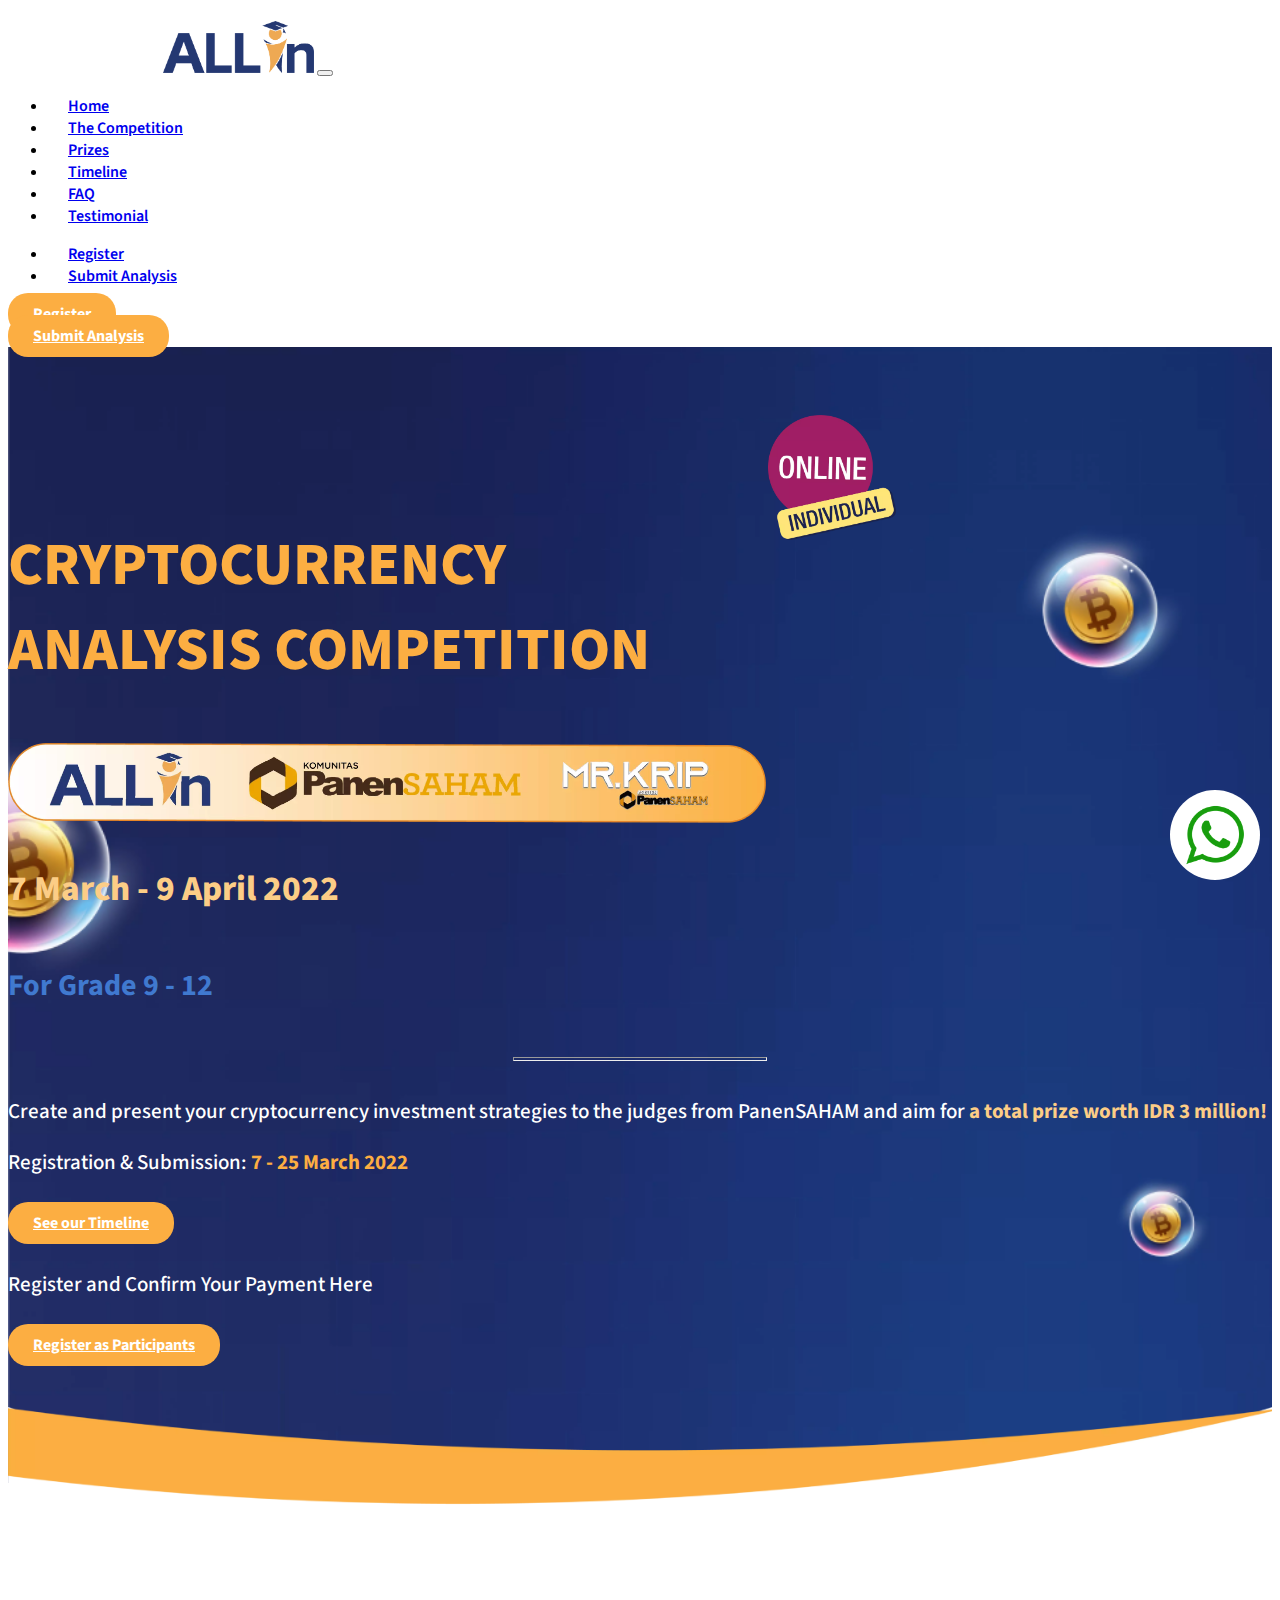
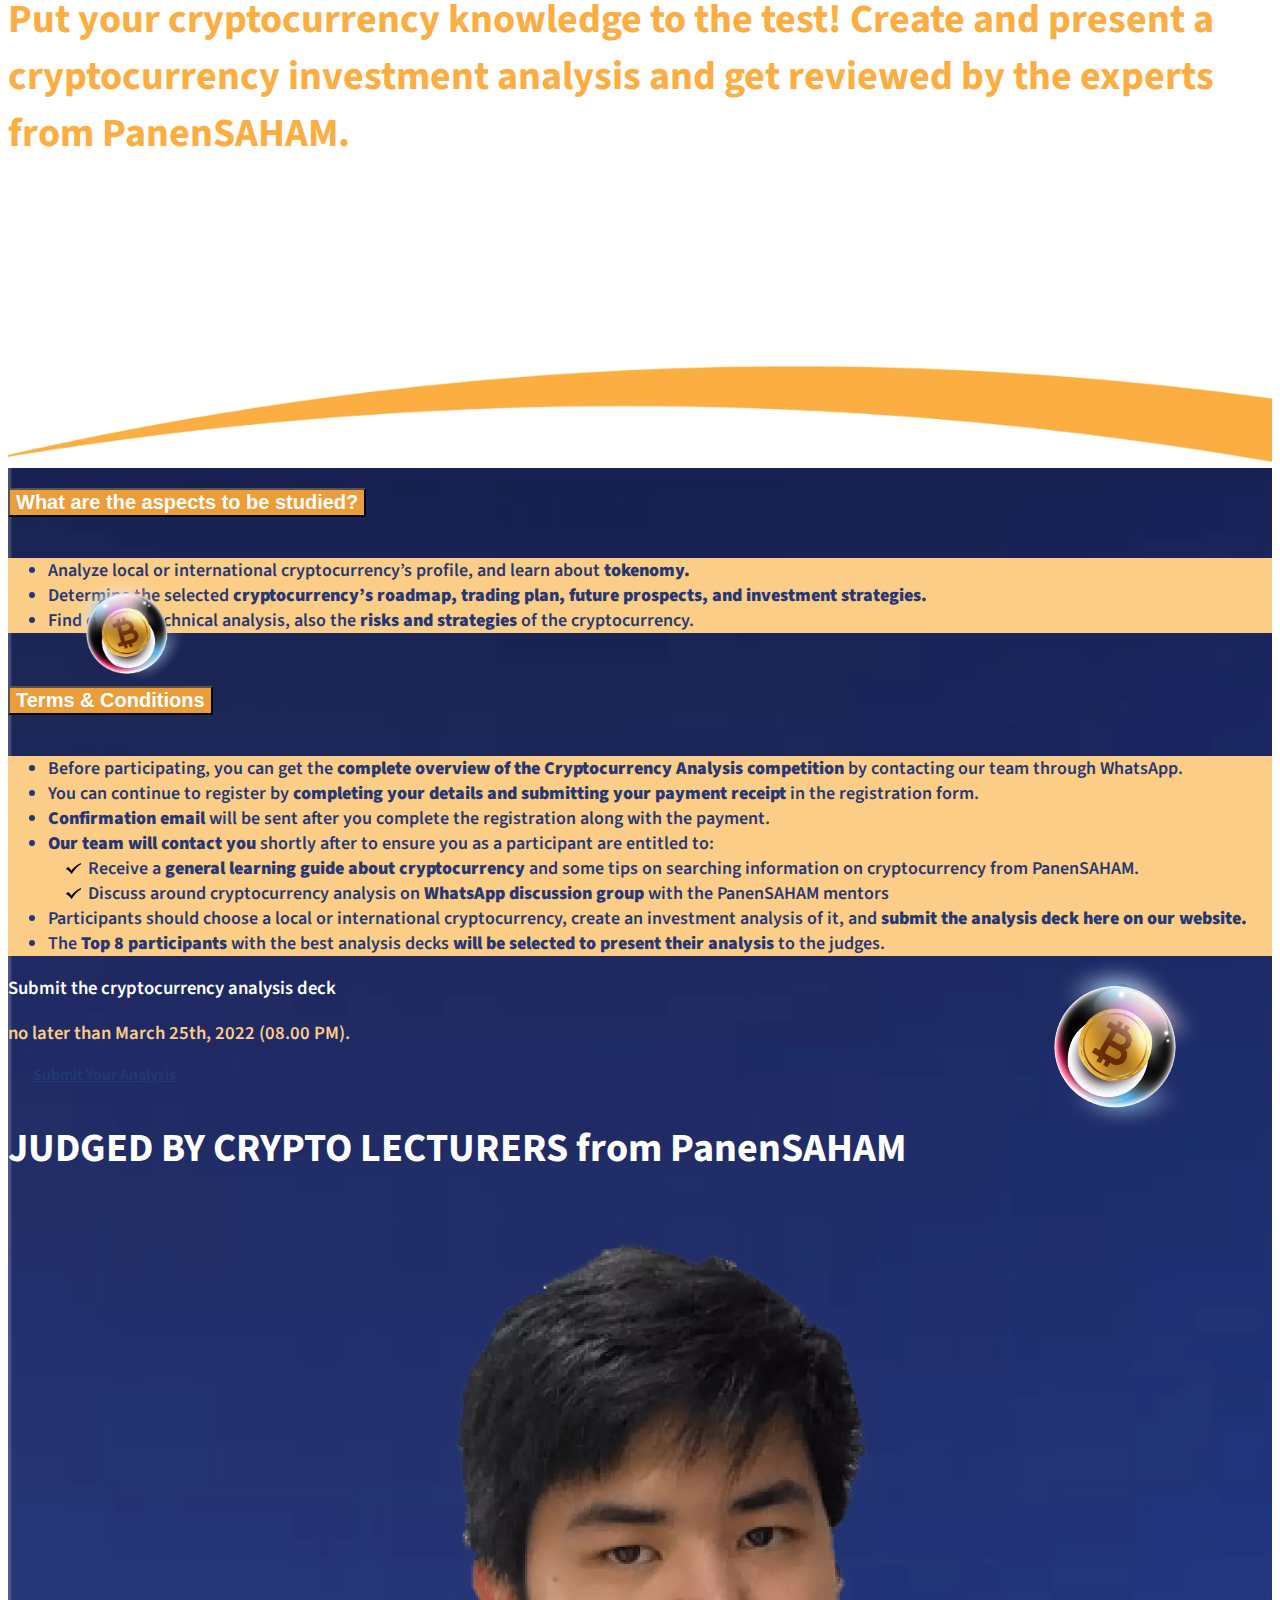
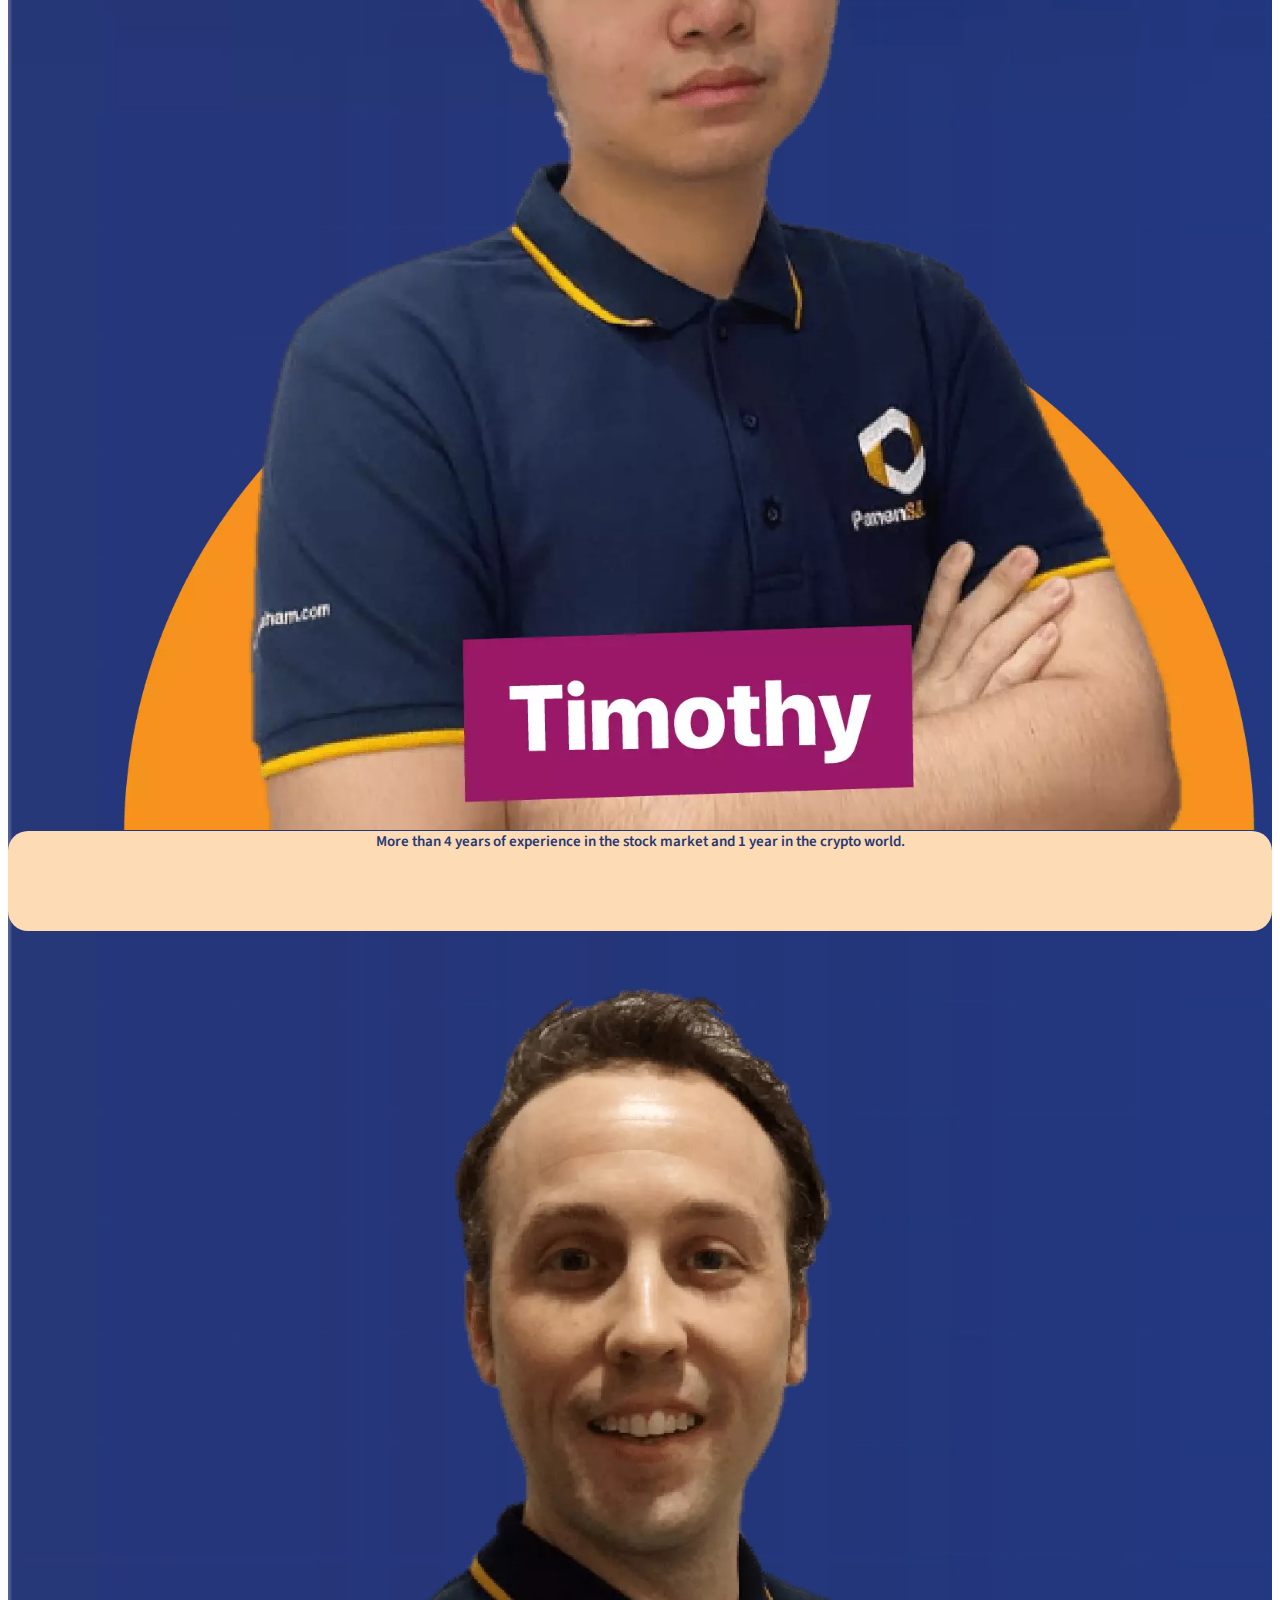
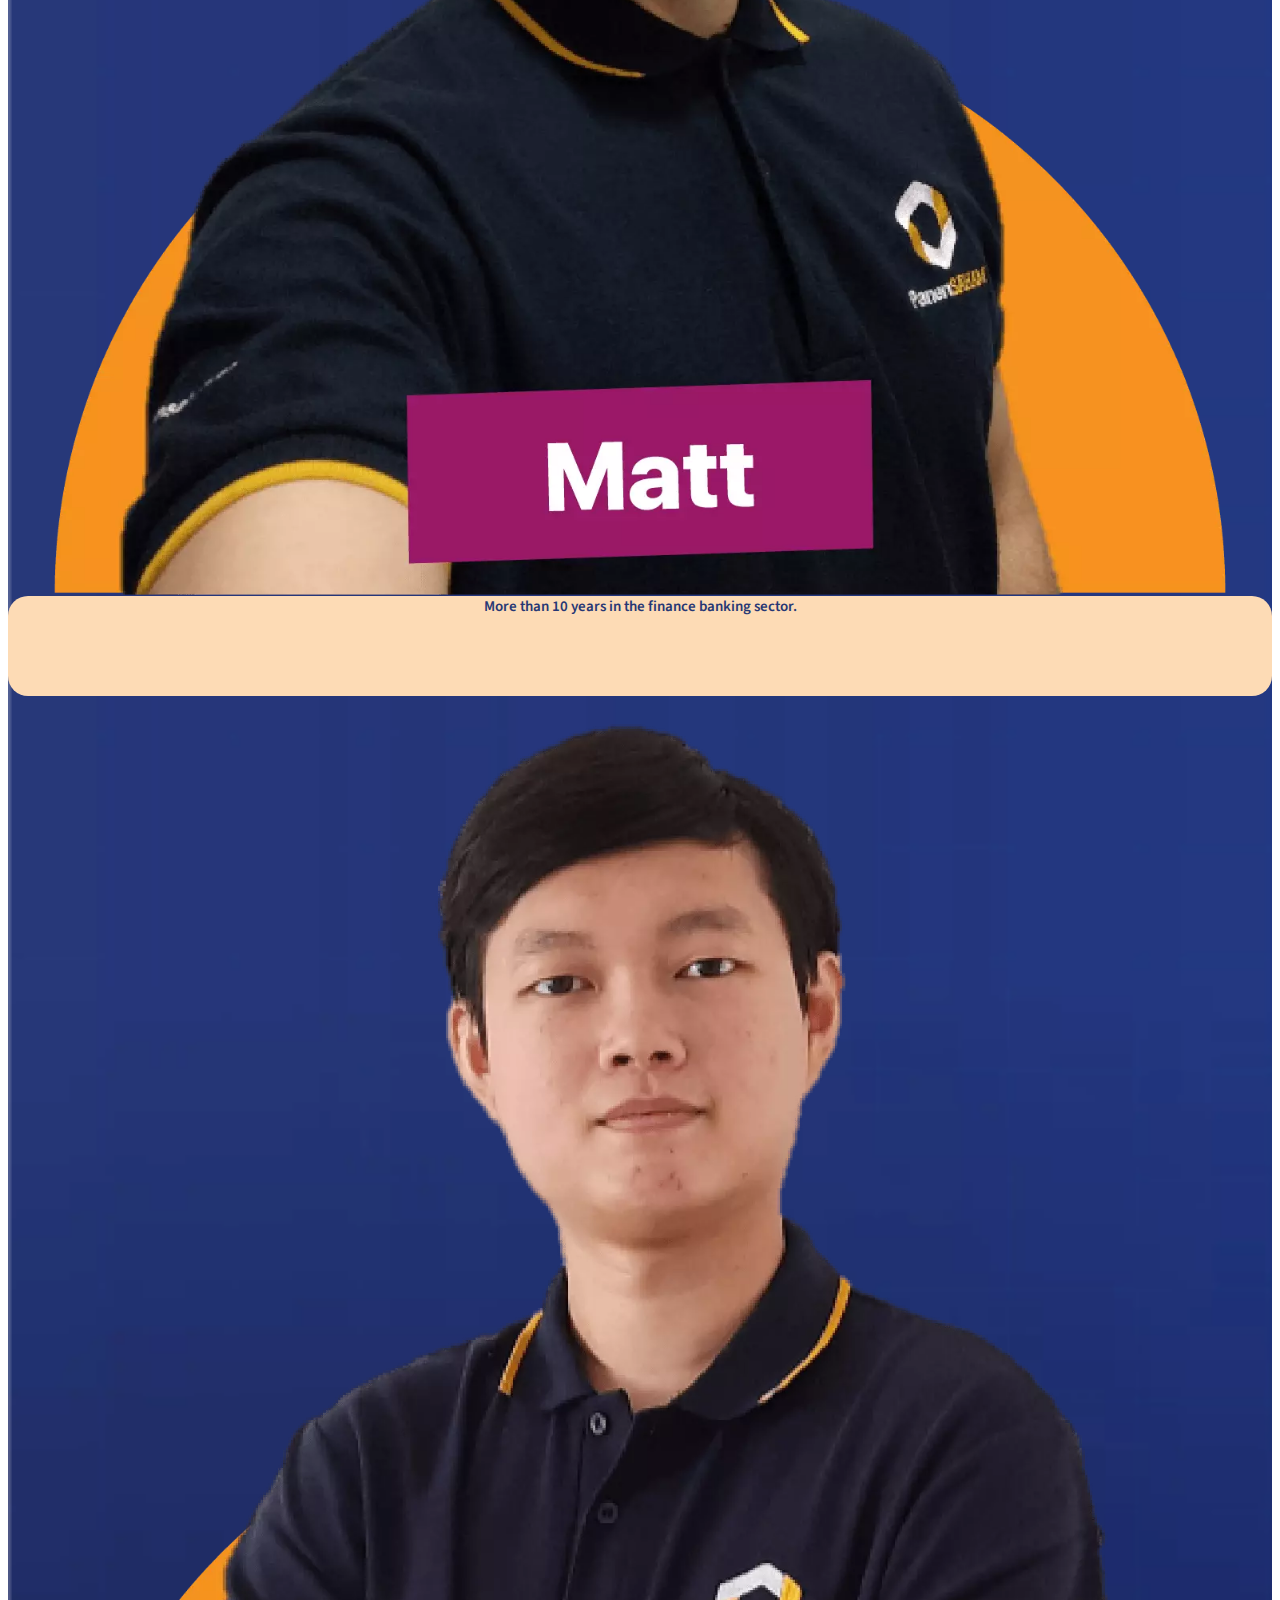
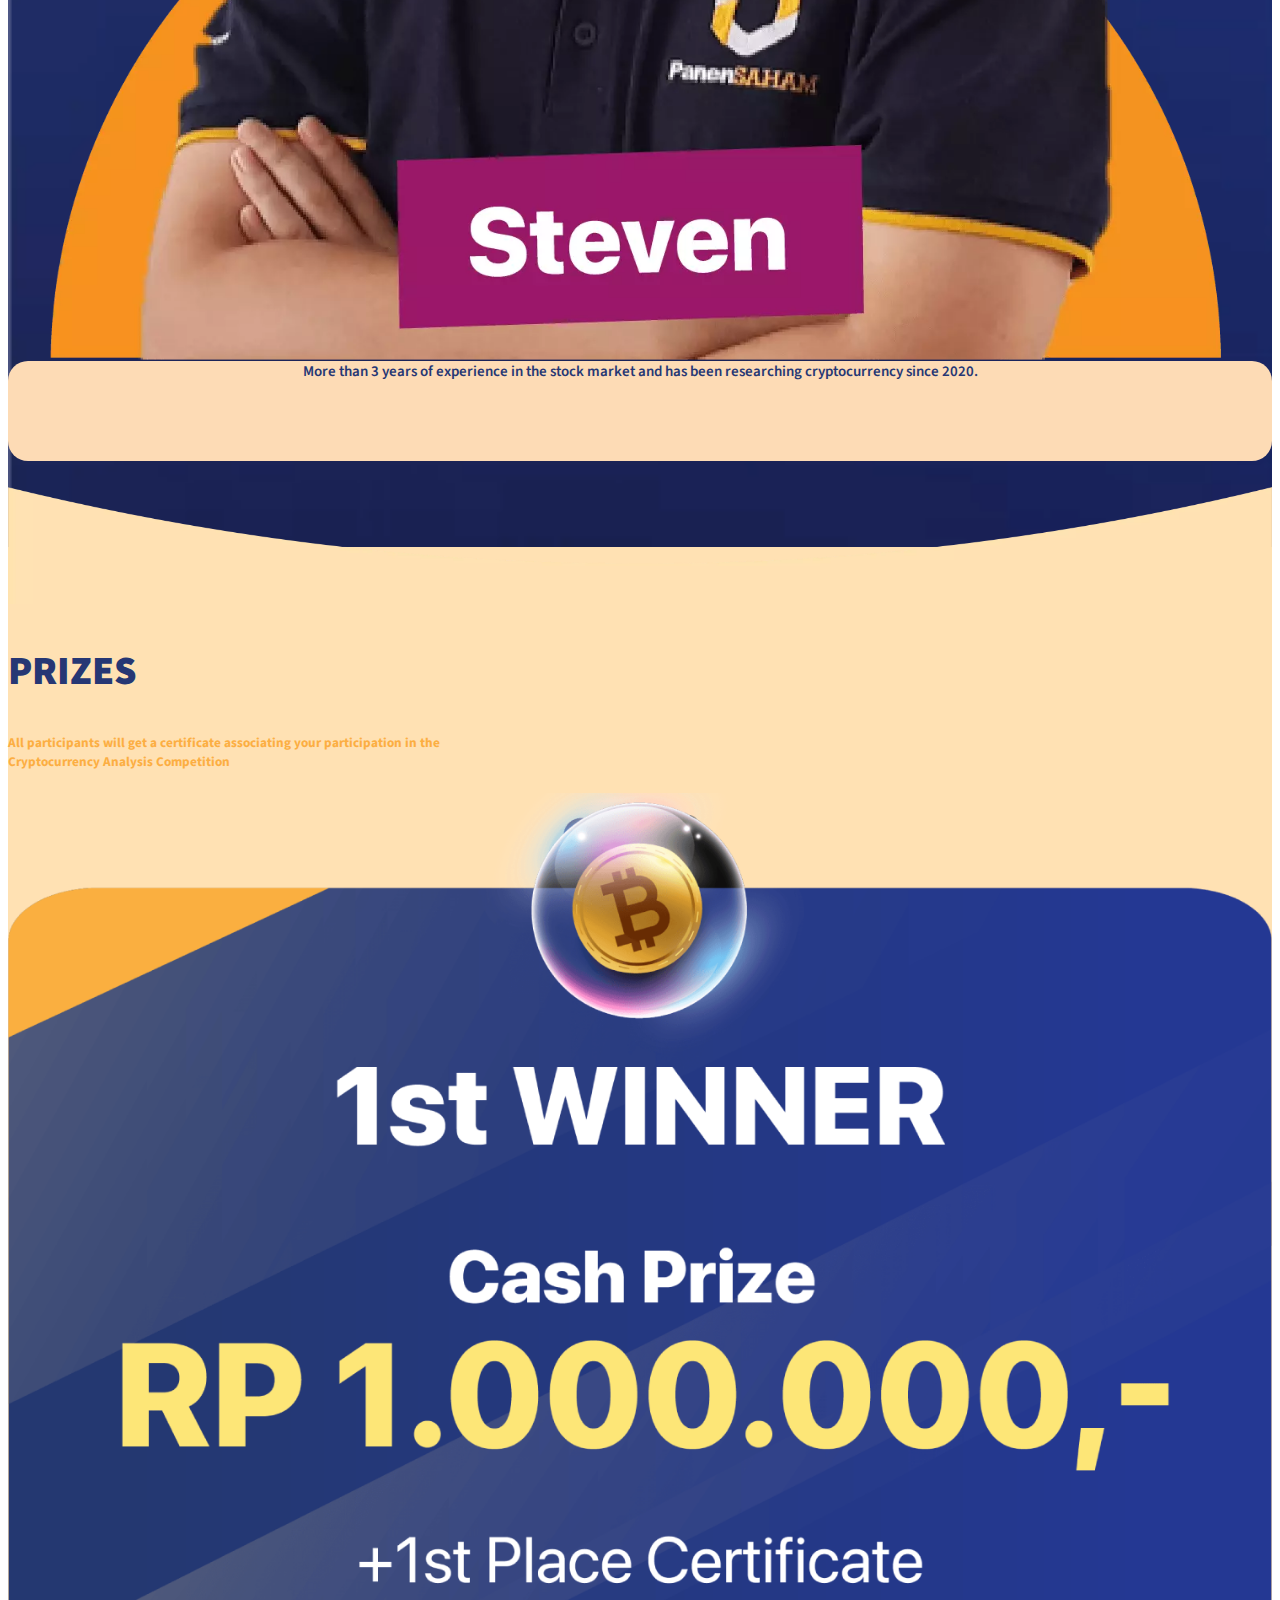
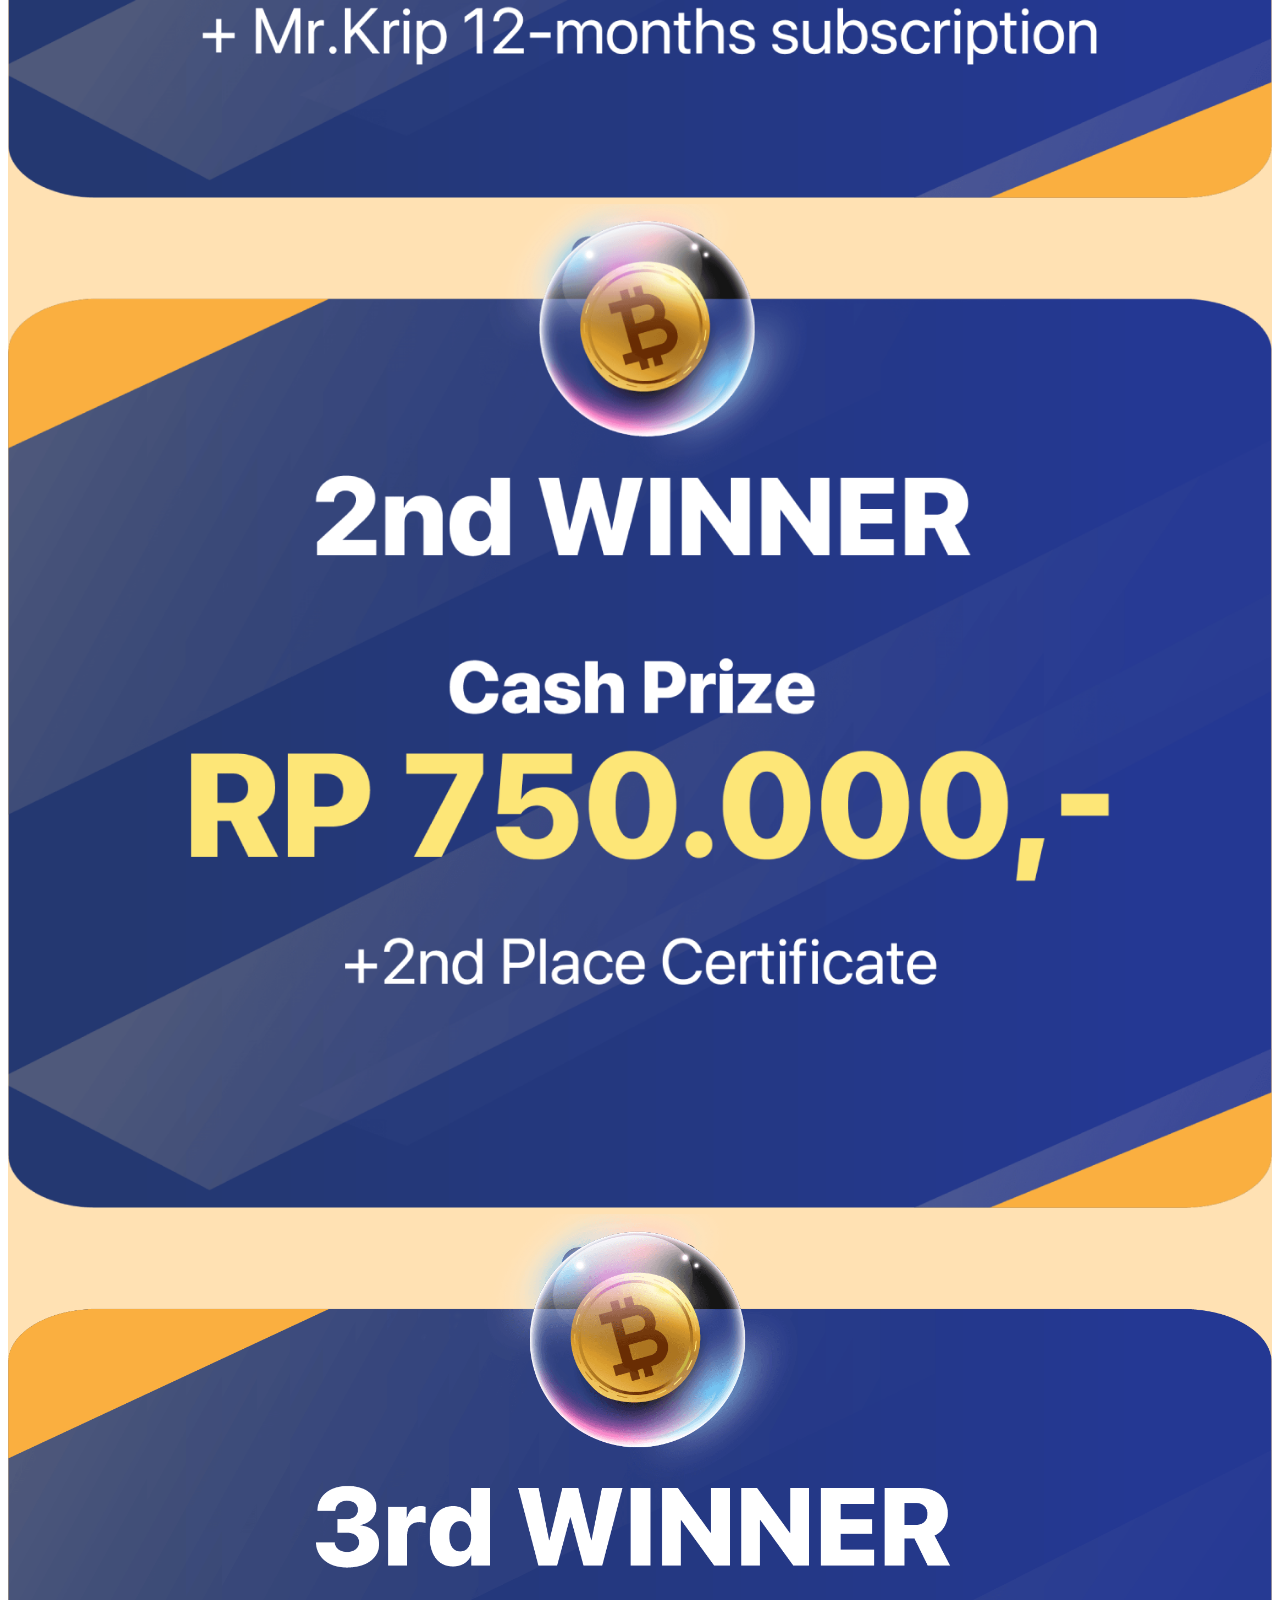
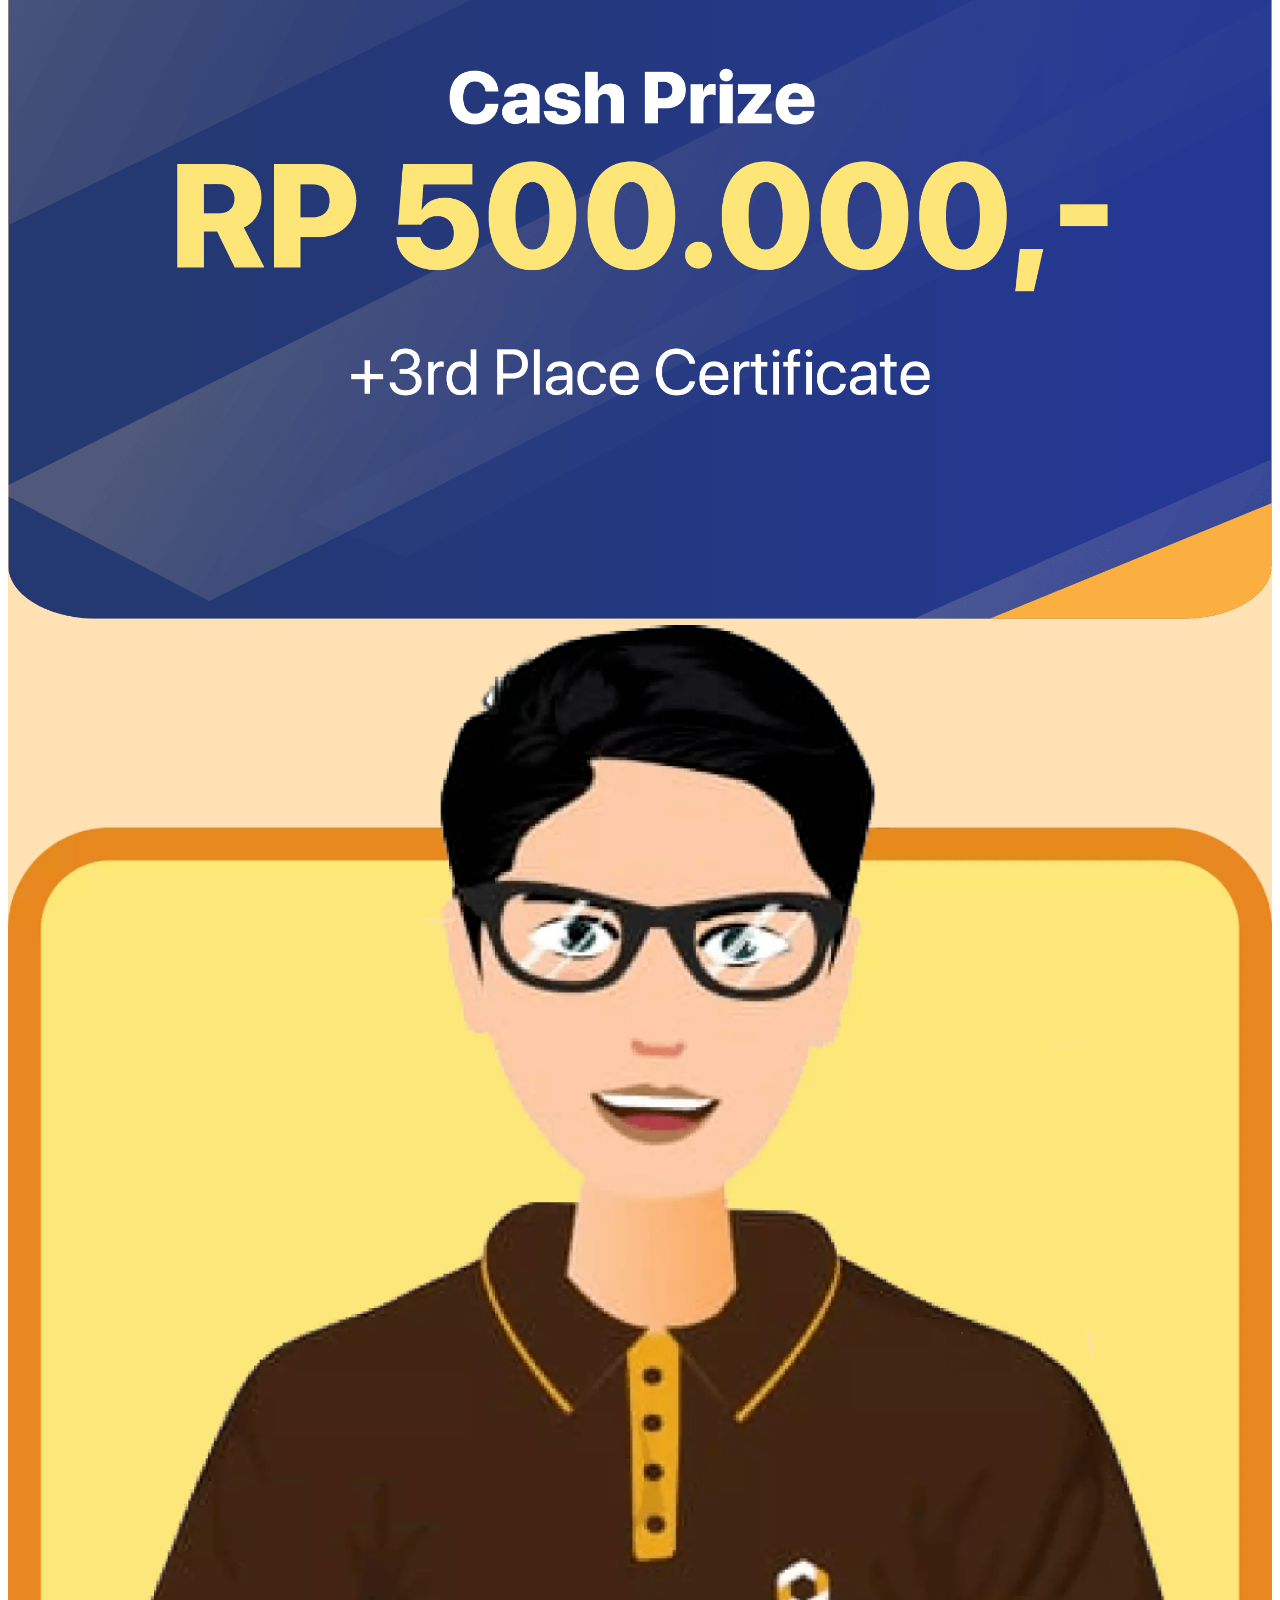
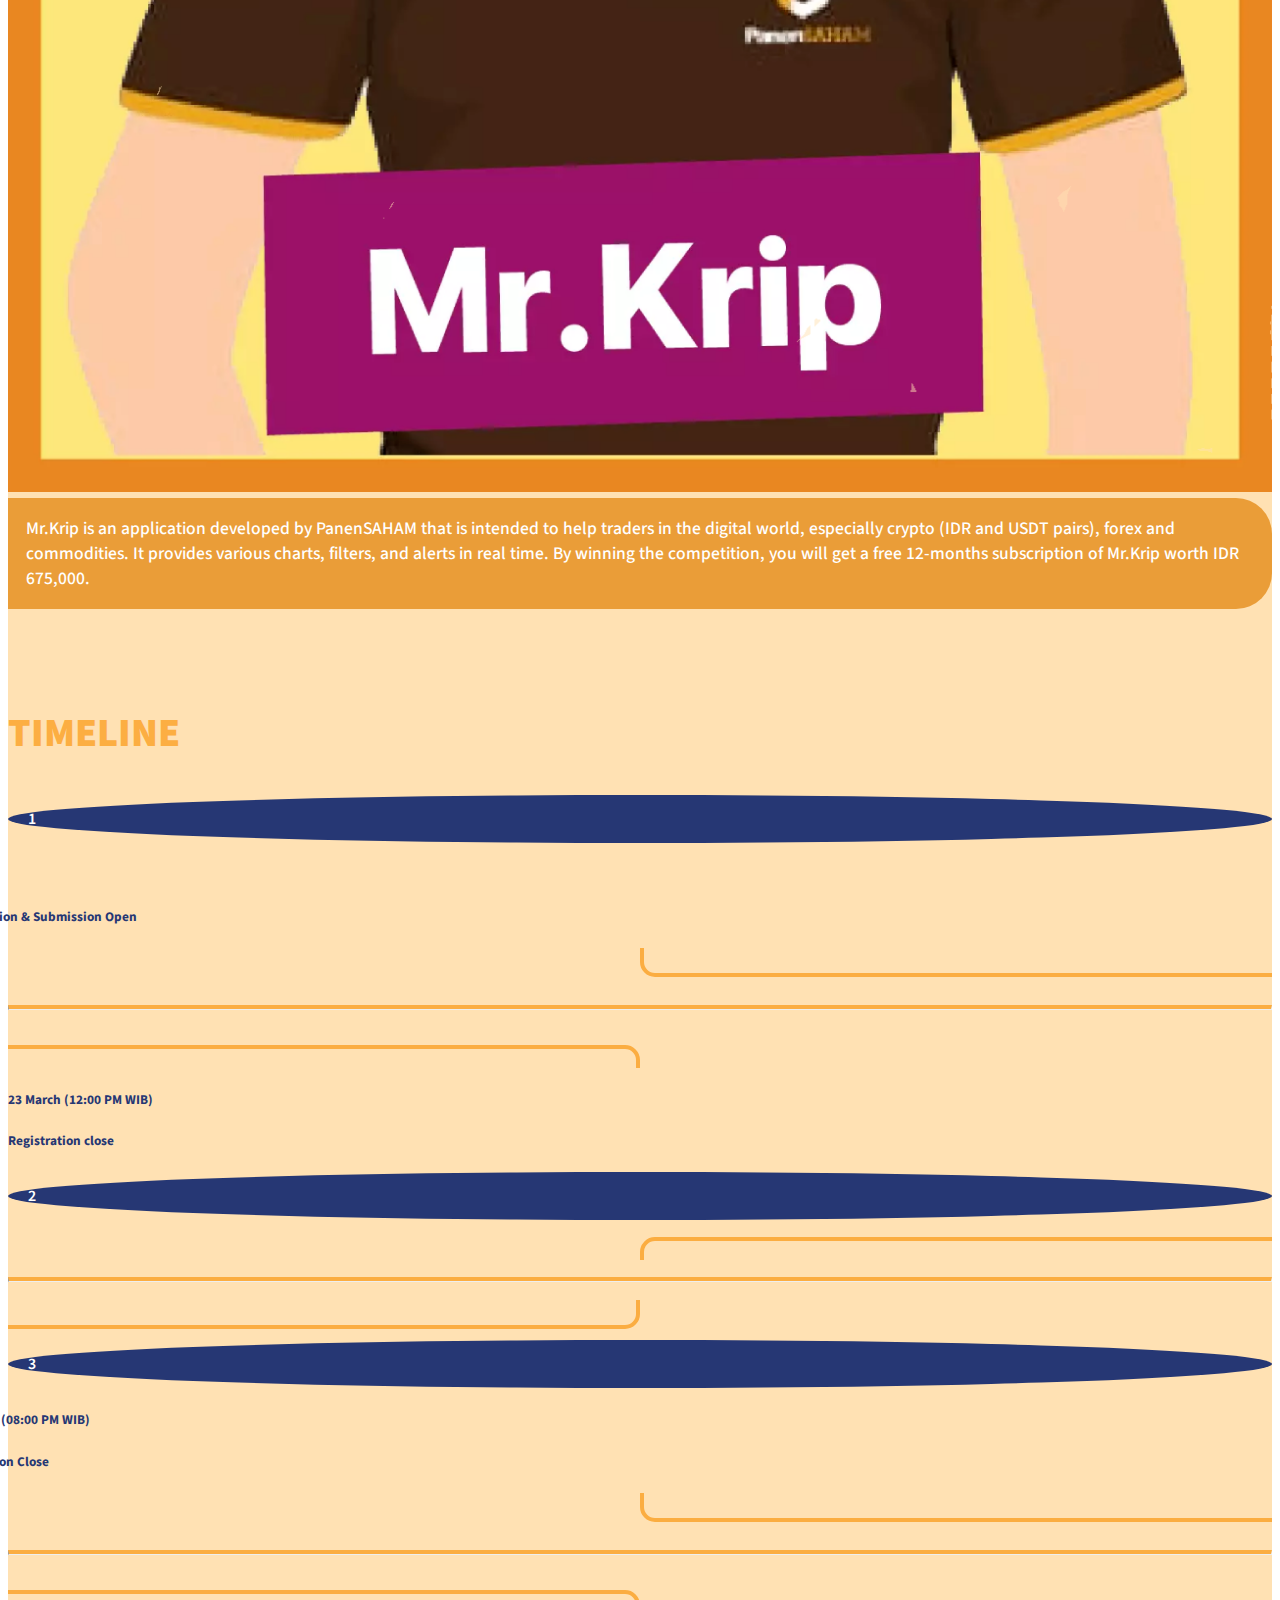
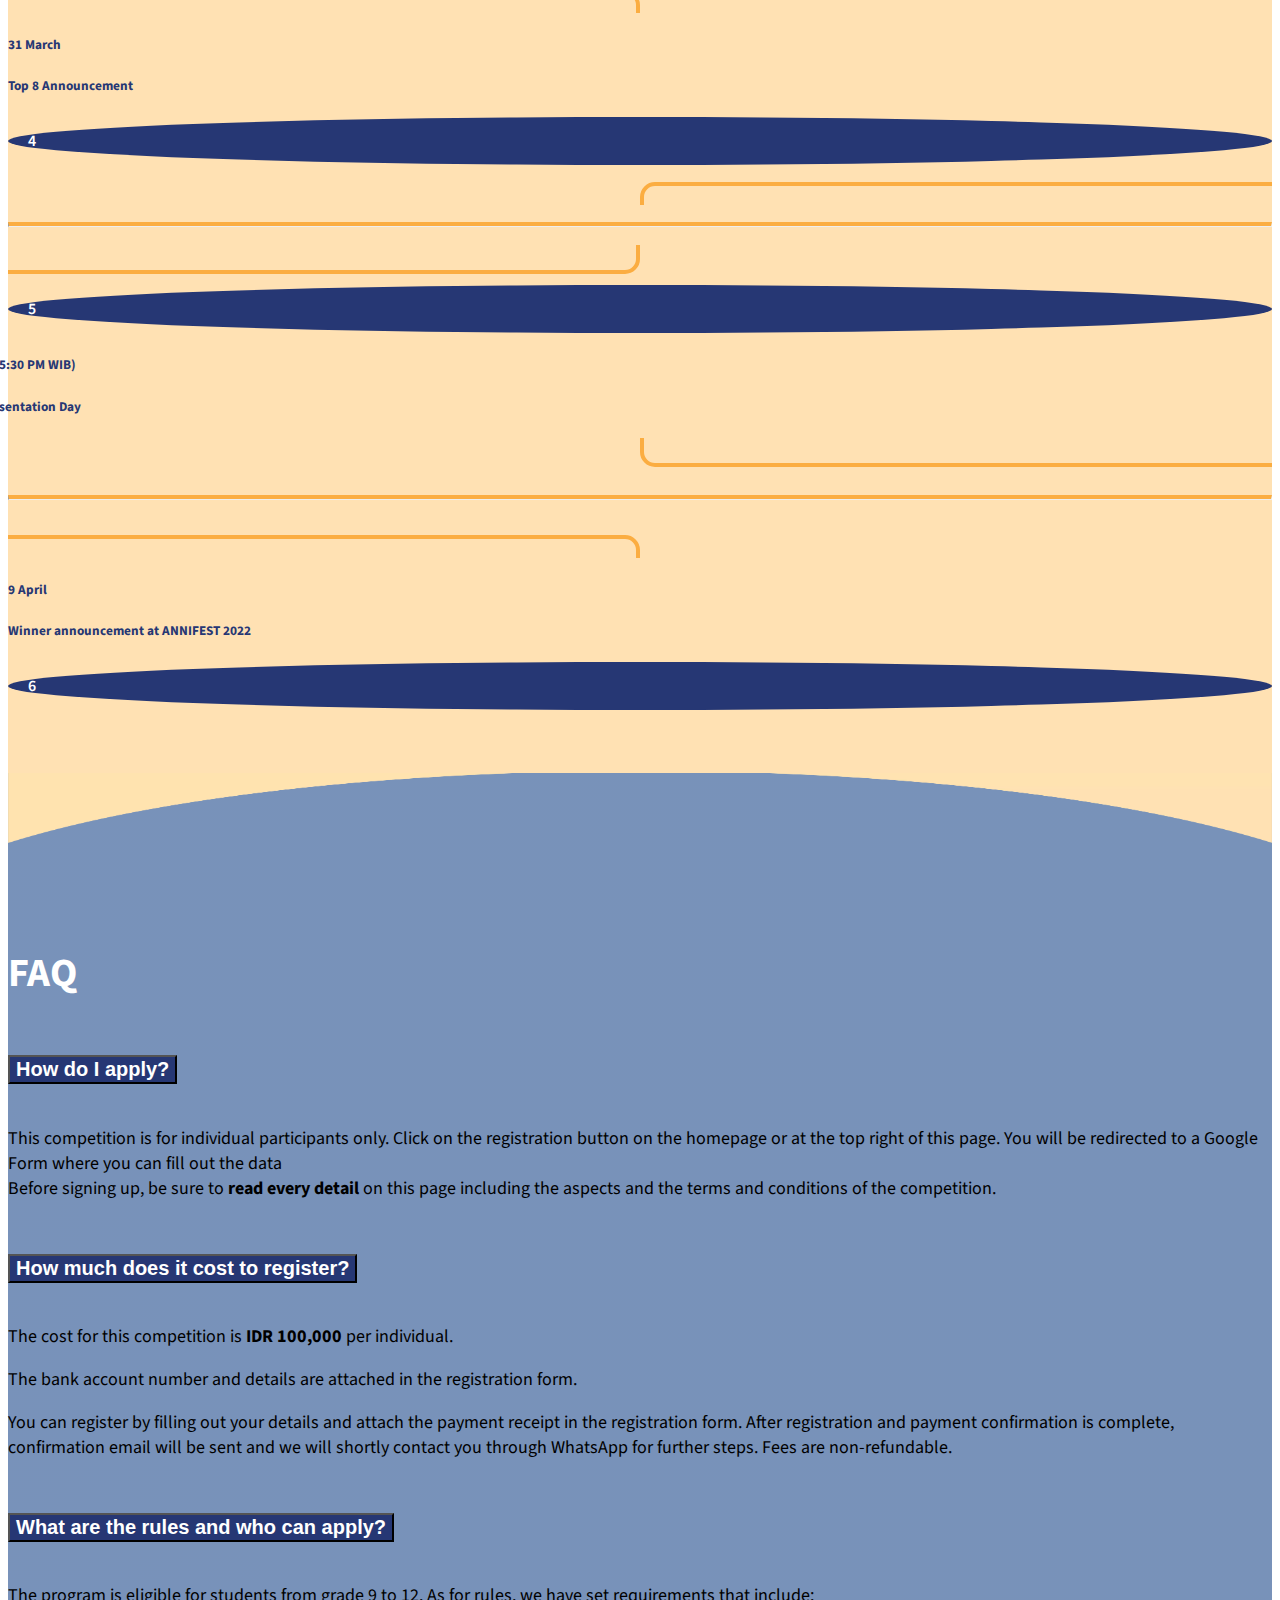
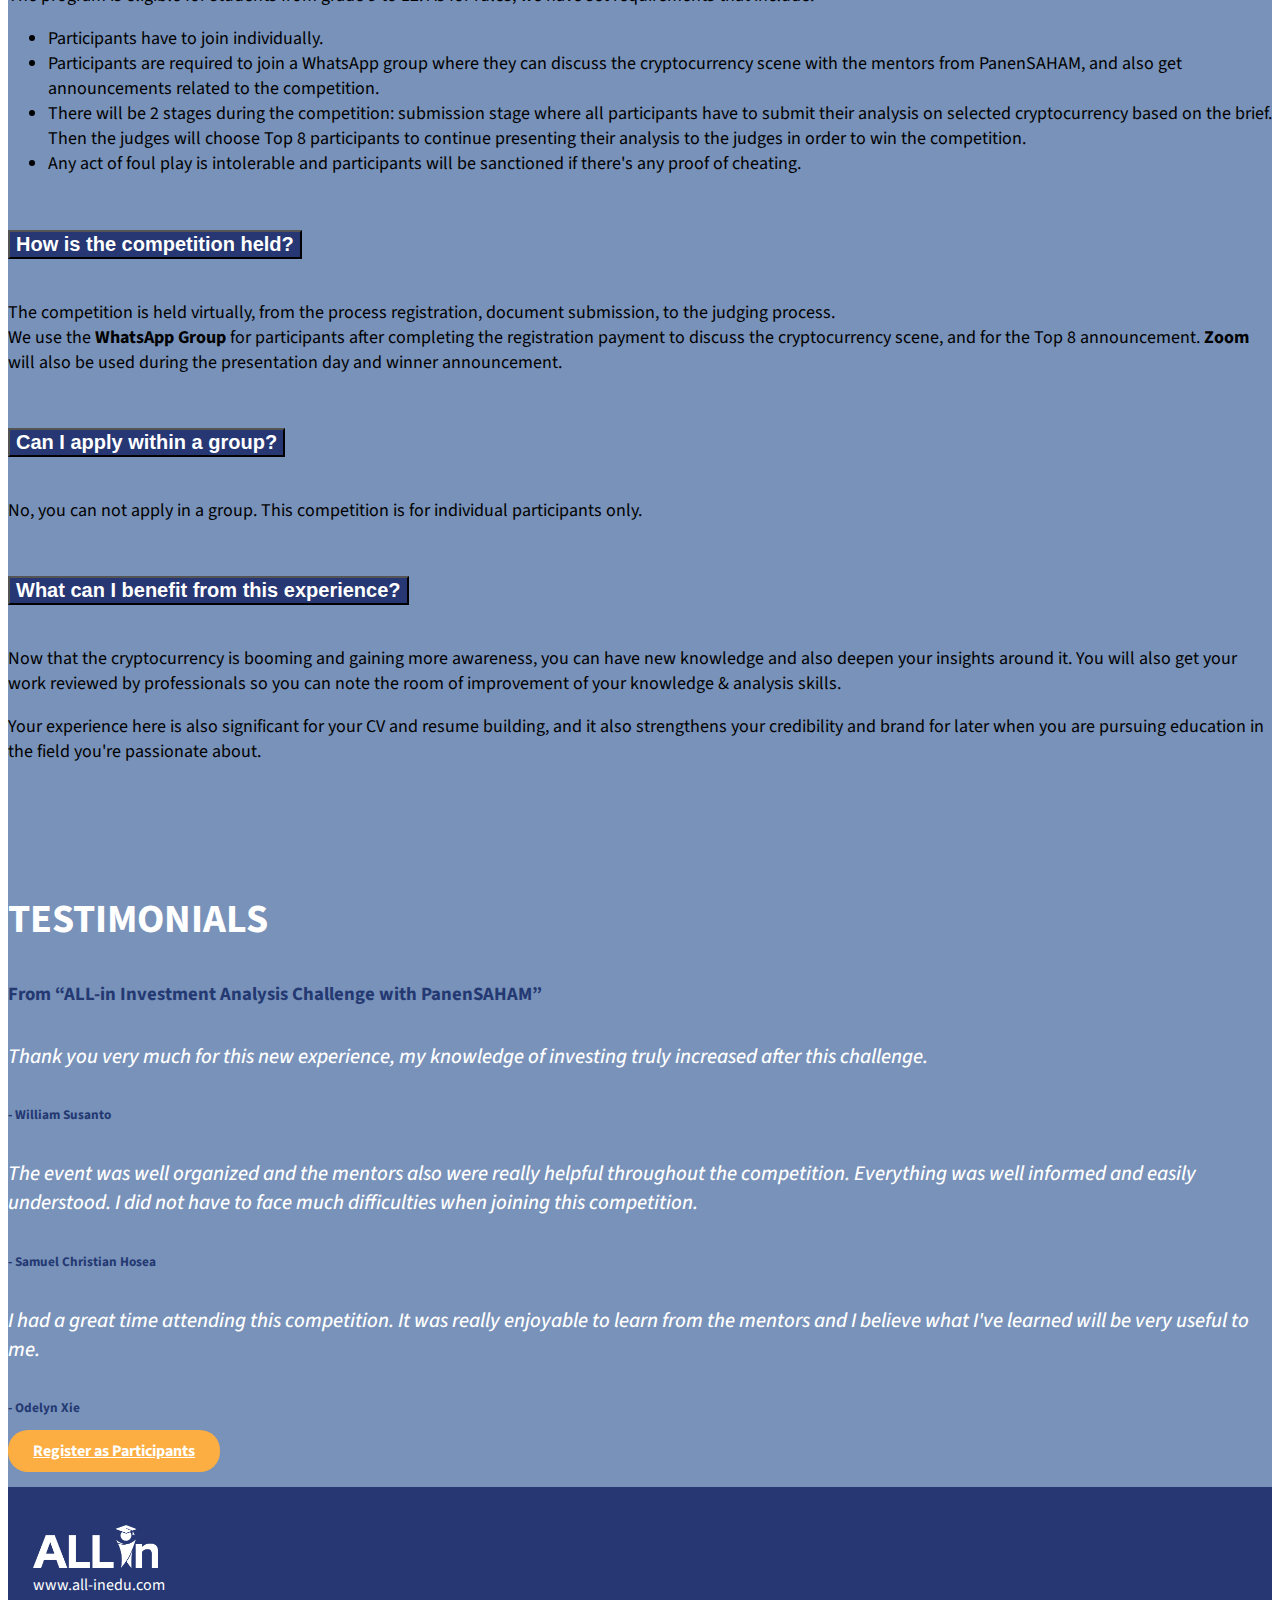
==== 2022/index.html @ 0b30b148 "1 March 2022" ====
<!doctype html>
<html lang="en">

<head>
    <!-- Required meta tags -->
    <meta charset="utf-8">
    <meta name="viewport" content="width=device-width, initial-scale=1">
    <link rel="icon" href="assets/img/icon.ico" type="image/x-icon">
    <!-- Bootstrap CSS -->
    <link href="https://cdn.jsdelivr.net/npm/bootstrap@5.1.3/dist/css/bootstrap.min.css" rel="stylesheet"
        integrity="sha384-1BmE4kWBq78iYhFldvKuhfTAU6auU8tT94WrHftjDbrCEXSU1oBoqyl2QvZ6jIW3" crossorigin="anonymous">
    <link rel="stylesheet" href="assets/css/timeline.css">
    <link rel="stylesheet" href="assets/css/comp-01.css">
    <link rel="stylesheet" href="assets/css/wa.css">
    <link rel="stylesheet" href="https://cdnjs.cloudflare.com/ajax/libs/font-awesome/6.0.0-beta2/css/all.min.css"
        integrity="sha512-YWzhKL2whUzgiheMoBFwW8CKV4qpHQAEuvilg9FAn5VJUDwKZZxkJNuGM4XkWuk94WCrrwslk8yWNGmY1EduTA=="
        crossorigin="anonymous" referrerpolicy="no-referrer" />

    <title>Cryptocurrency Analysis Competition</title>
    <!-- Global site tag (gtag.js) - Google Analytics -->
    <script async src="https://www.googletagmanager.com/gtag/js?id=UA-133747692-2"></script>
    <script>
        window.dataLayer = window.dataLayer || [];
        function gtag() { dataLayer.push(arguments); }
        gtag('js', new Date());

        gtag('config', 'UA-133747692-2');
    </script>
    <style>
        @import url('https://fonts.googleapis.com/css2?family=Source+Sans+Pro:ital,wght@0,200;0,300;0,400;0,600;0,700;0,900;1,200;1,300;1,400;1,600;1,700;1,900&display=swap');

        body {
            font-family: 'Source Sans Pro', sans-serif;
        }

        h2 {
            font-size: 40px;
            font-weight: 900;
        }

        .bg-primary {
            background: #243972 !important;
        }

        .bg-info {
            background: #fcf7f4 !important;
            border: 1px solid #f7e8e0;
        }

        .color1 {
            color: #243972;
        }

        .color2 {
            color: #FCAE42;
        }

        .nav-link {
            padding: 10px 20px !important;
            font-weight: 600 !important;

        }

        .nav-link.active {
            background-color: #243972;
            border-radius: 15px;
            padding: 10px 20px !important;
            color: white !important;
        }

        .btn {
            border-radius: 20px;
            padding: 10px 25px;
        }

        .btn-primary {
            background: #243972 !important;
        }

        .btn-warning {
            background: #FCAE42;
            color: #FFFFFF;
            font-weight: bold;
        }

        .bg-navbar1 {
            padding-top: 1%;
            background: rgba(255, 255, 255, 0) !important;
            transition: all .1s ease-in-out;
        }

        .bg-navbar2 {
            padding-top: 1%;
            padding-bottom: 1%;
            background: rgb(255, 255, 255) !important;
            transition: all .1s ease-in-out;
        }

        #home {
            background: url('assets/img/crypto/Home\ background.webp');
            background-size: cover;
            /* min-height: 100vh; */
            padding-bottom: 10%;
        }

        .title {
            font-weight: 800;
            font-size: 60px !important;
            color: #FCAE42;
        }

        .sub-title {
            font-weight: 800;
            font-size: 35px !important;
            color: #243972;
        }

        .desc {
            font-weight: 500;
            font-size: 25px !important;
            color: #243972;
        }

        .eligibility {
            position: absolute;
            z-index: 999;
            width: 10%;
            right: 30%;
            bottom: 40%;
        }

        #competition {
            background: url('assets/img/crypto/middle\ background.webp');
            background-size: cover;
            scroll-margin-top: 3em !important;
            margin-top: -15%;
            padding-bottom: 10%;
        }

        #coach {
            padding-top: 3%;
            margin-bottom: 3%;
            height: 50vh;
            background: #FFFFFF;
        }

        .card-allin {
            background: #1a2655;
            border-bottom: 10px solid #FCAE42;
        }

        .card-desc {
            padding: 5% 5px;
            line-height: 1.5em;
            width: 65%;
            font-size: 17px;
            font-weight: 600;
            color: white;
        }

        .card-image-r img {
            position: absolute;
            width: 40%;
            bottom: 0px;
            right: 0px;
        }

        .card-image-l img {
            position: absolute;
            width: 40%;
            bottom: 0px;
            left: 0px;
        }

        #prizes {

            scroll-margin-top: 5em !important;
            margin-top: -5%;
            padding-top: 5%;
            padding-bottom: 10%;
            min-height: 100vh;
            background-color: #FFE1B3;
            /* background: url('assets/img/crypto/middle\ background.webp');
            background-size: cover; */
        }

        .term-title {
            font-size: 20px !important;
            background: #ea9d38;
            font-weight: 600;
            color: #000;
        }

        .term-body {
            font-size: 18px;
        }

        /* .accordion-item:first-of-type .term-title {
            background: #ea9d38 !important;
            color: #000 !important;
        } */

        /* .accordion-item:last-of-type .term-title {
            background: #ea9d38 !important;
            color: #fff !important;
        } */

        .list-allin {
            font-size: 18px;
            font-weight: 600;
            color: white;
        }

        #timeline {
            position: relative;
            scroll-margin-top: 10em !important;
            /* min-height: 100vh; */
            background: #263774;
            margin-top: -5%;
            padding-bottom: 5%;
            background-color: #FFE1B3;
            /* padding-bottom: 10%; */
            z-index: 5;
        }

        #testimonials {
            position: relative;
            scroll-margin-top: 10em !important;
            margin-top: 10%;
            padding-bottom: 1%;
            z-index: 5;
        }

        #faq {
            position: relative;
            z-index: -2;
            margin-top: -8%;
            padding-top: 13%;
            padding-bottom: 1%;
            min-height: 100vh;
            background: rgb(255, 255, 255);
            background: linear-gradient(74deg, rgba(120, 146, 186, 1) 0%, rgba(120, 146, 185, 1) 100%);
        }

        .accordion-button:not(.collapsed) {
            color: #fff !important;
            background: #263774 !important;
        }

        .accordion-button {
            color: #fff !important;
            background: #ea9d38;
        }

        .accordion-button-blue {
            color: #fff !important;
            background: #263774 !important;
        }

        .accordion-button:after {
            background-image: url("data:image/svg+xml,<svg xmlns='http://www.w3.org/2000/svg' viewBox='0 0 16 16' fill='%23ffffff'><path fill-rule='evenodd' d='M1.646 4.646a.5.5 0 0 1 .708 0L8 10.293l5.646-5.647a.5.5 0 0 1 .708.708l-6 6a.5.5 0 0 1-.708 0l-6-6a.5.5 0 0 1 0-.708z'/></svg>") !important;
        }

        /* .nav-item .nav-link {
            color: #FFFFFF !important;
        } */

        footer {
            padding: 3% 2% 1% 2%;
            background: #263774;
            color: white !important;
            font-size: 16px !important;
        }

        footer a {
            text-decoration: none;
            color: white !important;
        }

        footer a:hover {
            color: #ea9d38 !important;
        }

        .navbar-brand {
            width: 12%;
        }

        .term-body {
            border-radius: 0 0 20px 20px !important;
        }

        @media only screen and (max-width: 600px) {
            #competition {
                margin-top: -25%;
            }

            .navbar-brand {
                width: 35%;
            }

            .navbar-collapse {
                background: white !important;
            }

            .navbar-nav {
                margin-top: 20px !important;
                display: block !important;
            }

            .nav-item a {
                color: #000 !important;
            }


            .nav-link.active {
                border-radius: 0 !important;
                background: #ea9d38 !important;
                color: #000 !important;
            }

            #home {
                padding-top: 10%;
                height: auto !important;
                background-size: cover !important;
                background-repeat: no-repeat;
                padding-bottom: 10%;
                background-position: top;
            }

            h2 {
                font-size: 25px !important;
            }

            .title {
                font-size: 35px !important;
                text-shadow: -1px 0 white, 0 1px white, 1px 0 white, 0 -1px white;
            }

            .sub-title {
                font-size: 20px !important;
            }

            .desc {
                font-size: 18px !important;
            }

            .eligibility {
                position: relative !important;
                /* display: flex; */
                float: right;
                top: 0 !important;
                right: 20% !important;
                width: 17% !important;
            }

            #coach {
                height: auto !important;
                padding-bottom: 5% !important;
            }

            .card-desc {
                font-size: 16px !important;
            }

            .accordion-button {
                font-size: 17px !important;
            }

            .accordion-button-blue {
                font-size: 17px !important;
            }

            .btn-reg {
                background: #ea9d38;
                margin-bottom: 20px !important;
            }

            #regBtn {
                border: none;
                background: none !important;
                color: #fff !important;
                font-weight: 600;
            }

            #subBtn {
                border: none;
                background: none !important;
                color: #fff !important;
                font-weight: 600;
            }

            #timeline {
                padding-bottom: 20% !important;
            }

            .icon-desc {
                font-size: 12px;
                line-height: 13px !important;
            }

            .icon-img img {
                width: 40%;
            }

            .comp-1,
            .comp-2 {
                display: none;
            }
        }

        #register {
            transition: all .2s ease-in-out;
        }

        .stiky-allin {
            border-top: 5px solid #ea9d38;
            position: fixed;
            width: 100%;
            bottom: 0;
            z-index: 999;
            background: #fff;
            padding: 4% 4%;
            transition: all .2s ease-in-out;
        }

        .stiky-allin h4,
        .stiky-allin a {
            font-size: 90%;
            font-weight: 600;
        }

        .comp-1 {
            position: absolute;
            width: 10%;
            margin-top: -50%;
            left: 5%
        }

        .comp-2 {
            position: absolute;
            width: 15%;
            margin-top: -20%;
            right: 5%;
            transform: rotate(45deg);
        }

        .comp-check {
            list-style-image: url('assets/img/checklist.webp');
        }
    </style>
</head>

<body>
    <!-- <div class="container-fluid p-0" id="register">
        <div class="stiky-allin d-md-none">
            <div class="row align-items-center">
                <div class="col-7">
                    <h4>Registration:<br> 5 November - 1 December 2021</h4>
                </div>
                <div class="col-5 text-end">
                    <a href="https://bit.ly/CryptoCompetition-Submission" target="_blank"
                        class="btn btn-primary">Register</a>
                </div>
            </div>
        </div>
    </div> -->

    <div class="wa">
        <img src="assets/img/wa.png" alt="Whatsapp">
    </div>

    <nav id="nav" class="navbar fixed-top bg-navbar1 navbar-expand-lg navbar-light bg-light">
        <div class="container">

            <img src="assets/img/crypto/ALL-in Eduspace Logo (white).png" class="navbar-brand pe-5" id="logoWhite">
            <img src="assets/img/crypto/ALL-in Eduspace Logo.png" class="navbar-brand pe-5" id="logoColor">

            <button class="navbar-toggler" type="button" data-bs-toggle="collapse" data-bs-target="#navbarTogglerDemo03"
                aria-controls="navbarTogglerDemo03" aria-expanded="false" aria-label="Toggle navigation">
                <span class="navbar-toggler-icon"></span>
            </button>
            <div class="collapse navbar-collapse" id="navbarTogglerDemo03">
                <div class="navbar-nav me-auto mb-2 mb-lg-0">
                    <ul class="navbar-nav me-auto mb-2 mb-lg-0">
                        <li class="nav-item">
                            <a class="nav-link" id="mhome" href="#home">Home</a>
                        </li>
                        <li class="nav-item">
                            <a class="nav-link" id="mcompetition" href="#competition">The Competition</a>
                        </li>
                        <li class="nav-item">
                            <a class="nav-link" id="mprizes" href="#prizes">Prizes</a>
                        </li>
                        <li class="nav-item">
                            <a class="nav-link" id="mtimeline" href="#timeline">Timeline</a>
                        </li>
                        <li class="nav-item">
                            <a class="nav-link" id="mfaq" href="#faq">FAQ</a>
                        </li>
                        <li class="nav-item">
                            <a class="nav-link" id="testimonial" href="#testimonials">Testimonial</a>
                        </li>
                    </ul>
                </div>

                <ul class="navbar-nav me-auto mb-2 mb-lg-0">
                    <li class="nav-item">
                        <a class="nav-link" id="regFake" href="https://bit.ly/CryptoCompetition-Registration"
                            target="_blank">Register</a>
                    </li>
                    <li class="nav-item">
                        <a class="nav-link" id="regFake1" href="https://bit.ly/CryptoCompetition-Submission"
                            target="_blank">Submit
                            Analysis</a>
                    </li>
                </ul>

                <div class="d-md-flex btn-reg">
                    <a href="https://bit.ly/CryptoCompetition-Registration" target="_blank"
                        class="btn btn-warning d-md-none" id="regBtn">Register
                    </a>
                </div>
                <div class="d-md-flex btn-reg ms-md-2">
                    <a href="https://bit.ly/CryptoCompetition-Submission" target="_blank"
                        class="btn btn-warning d-md-none" id="subBtn">Submit Analysis
                    </a>
                </div>

            </div>
        </div>
    </nav>

    <div id="home">
        <div class="container" style="padding-top: 10%;">
            <div class="row">
                <div class="col-md-8">
                    <h2 class="text-uppercase title">CRYPTOCURRENCY <br> ANALYSIS COMPETITION
                    </h2>
                    <div class="mb-4">
                        <img src="assets/img/crypto/Logo box.webp" width="60%" style="margin-top: 0%;">
                    </div>

                    <h3 class="mb-md-2 sub-title-crypto">7 March - 9 April 2022</h3>
                    <h5 class="desc-crypto">For Grade 9 - 12</h5>
                    <hr width="20%" style="color: #FFFFFF !important; height: 2px;">
                    <h5 class="mb-2 desc-home">
                        Create and present your cryptocurrency investment strategies to the judges
                        from PanenSAHAM and aim for <b style="color: #FCCD86;">
                            a total prize worth IDR 3 million!
                        </b>
                        <br>
                        <p class="my-0">
                            Registration & Submission: <b style="color: #FCAE42;">7 - 25 March 2022</b>
                        </p>
                    </h5>
                    <a href="#timeline" class="btn btn-warning mb-3">See our Timeline
                    </a>
                    <h5 class="desc-home mb-2">
                        Register and Confirm Your Payment Here
                    </h5>
                    <a href="https://bit.ly/CryptoCompetition-Registration" target="_blank"
                        class="btn btn-warning">Register as Participants
                    </a>
                    <img src="assets/img/crypto/Sticker.webp" class="eligibility">

                    <!-- <div class="mt-4">
                        <img src="assets/img/logo all-in .webp" width="20%" class="pe-3">
                        <img src="assets/img/logo panen saham.webp" width="30%">
                    </div> -->
                </div>
            </div>
        </div>
    </div>
    <img src="assets/img/crypto/Lengkung Atas Atas.webp" width="100%" style="margin-top:-6%; ">


    <div id="coach">
        <div class="container">
            <div class="row justify-content-center">
                <div class="col-md-12 mb-5 text-center">
                    <h2 class="color2 color2-bold font-weight-bold">
                        Put your cryptocurrency knowledge to the test!
                        Create and present a cryptocurrency investment analysis and get reviewed by the experts
                        from PanenSAHAM.
                    </h2>
                </div>
            </div>
        </div>
    </div>
    <img src="assets/img/crypto/Lengkung Bawah Atas.webp" width="100%" style="margin-top: -15%;">


    <div id="competition">
        <div class="container mt-5">
            <div class="row justify-content-center">
                <div class="col-md-8">
                    <div class="accordion term-comp" id="terms">
                        <div class="accordion-item">
                            <h2 class="accordion-header" id="headingOne">
                                <button class="accordion-button term-title collapsed" type="button"
                                    data-bs-toggle="collapse" data-bs-target="#term1" aria-expanded="true"
                                    aria-controls="term1">
                                    <div class="accordion-text-header">What are the aspects to be studied?</div>
                                </button>
                            </h2>
                            <div id="term1" class="accordion-collapse collapse show term-color" data-bs-parent="#terms">
                                <div class="accordion-body term-body">
                                    <ul class="lh-base">
                                        <li>Analyze local or international cryptocurrency’s profile, and learn about
                                            <b>tokenomy.</b>
                                        </li>
                                        <li>Determine the selected <b>cryptocurrency’s roadmap, trading plan, future
                                                prospects,
                                                and investment strategies.</b>
                                        </li>
                                        <li>Find out the technical analysis, also the <b>risks and strategies</b> of the
                                            cryptocurrency.
                                        </li>
                                    </ul>
                                </div>
                            </div>
                        </div>
                        <div class="accordion-item mt-3 border">
                            <h2 class="accordion-header" id="headingTwo">
                                <button class="accordion-button term-title collapsed collapsed" aria-expanded="true"
                                    aria-controls="term2" type="button" data-bs-toggle="collapse"
                                    data-bs-target="#term2">
                                    <div class="accordion-text-header">Terms & Conditions</div>
                                </button>
                            </h2>
                            <div id="term2" class="accordion-collapse collapse show term-color" data-bs-parent="#terms">
                                <div class="accordion-body term-body">
                                    <ul>
                                        <li>
                                            Before participating, you can get the <b>complete overview of the
                                                Cryptocurrency
                                                Analysis competition</b> by contacting our team through WhatsApp.
                                        </li>
                                        <li>
                                            You can continue to register by <b>completing your details and submitting
                                                your payment receipt</b> in the registration form.

                                        </li>
                                        <li>
                                            <b>Confirmation email</b> will be sent after you complete the registration
                                            along with the payment.
                                        </li>
                                        <li>
                                            <b>Our team will contact you</b> shortly after to ensure you as a
                                            participant are entitled to:
                                            <ul class="comp-check">
                                                <li>Receive a <b>general learning guide about cryptocurrency</b> and
                                                    some tips on searching information on cryptocurrency from
                                                    PanenSAHAM.</li>
                                                <li>Discuss around cryptocurrency analysis on <b>WhatsApp discussion
                                                        group</b> with the PanenSAHAM mentors</li>
                                            </ul>
                                        </li>
                                        <li>
                                            Participants should choose a local or international cryptocurrency, create
                                            an investment analysis of it, and <b>submit the analysis deck here on our
                                                website.</b>
                                        </li>
                                        <li>
                                            The <b>Top 8 participants</b> with the best analysis decks <b>will be
                                                selected to present their analysis</b> to the judges.
                                        </li>
                                    </ul>
                                </div>
                            </div>
                        </div>
                    </div>
                    <div class="container mt-5">
                        <div class="row justify-content-center pt-3">
                            <div class="col-md-10">
                                <div class="text-center">

                                    <h3 style="font-weight: 600; color: #ffffff;">
                                        Submit the cryptocurrency analysis deck
                                    </h3>
                                    <h3 style="font-weight: 600; color: #FCCD86;">
                                        no later than March 25th, 2022 (08.00 PM).
                                    </h3>
                                    <a href="https://bit.ly/CryptoCompetition-Submission"
                                        style="font-weight: 600 !important; color: #243972 !important;" target="_blank"
                                        class="btn btn-light mb-4">Submit Your Analysis
                                    </a>
                                    <h2 style="font-weight: 700; color: #fff;">
                                        JUDGED BY CRYPTO LECTURERS from PanenSAHAM
                                    </h2>
                                </div>
                            </div>
                        </div>
                    </div>
                </div>
            </div>
            <img src="assets/img/crypto/Bitcoin.png" alt="Cryptocurrency" class="comp-1">
            <img src="assets/img/crypto/Bitcoin.png" alt="Cryptocurrency" class="comp-2">
            <div class="row mt-3 justify-content-center align-items-center g-md-5">
                <div class="col-md-4 p-md-5 px-5 py-2">
                    <img src="assets/img/crypto/Timothy.webp" width="100%">
                    <div class="card judges">
                        <div class="card-body p-4" style="text-align: center;">
                            More than 4 years of experience in the stock market and 1 year in the crypto
                            world.
                        </div>
                    </div>
                </div>
                <div class="col-md-4 p-md-5 px-5 py-2">
                    <img src="assets/img/crypto/Matt.webp" width="100%">
                    <div class="card judges">
                        <div class="card-body p-4" style="text-align: center;">
                            More than 10 years in the finance banking sector.
                        </div>
                    </div>
                </div>
                <div class="col-md-4 p-md-5 px-5 py-2">
                    <img src="assets/img/crypto/Steven.webp" width="100%">
                    <div class="card judges">
                        <div class="card-body style=" style="text-align: center;">
                            More than 3 years of experience in the stock market and has been researching
                            cryptocurrency since 2020.
                        </div>
                    </div>
                </div>

                <!-- <div class="col-md-5">
                    <div class="desc " style="color:#EA9D38;">
                        <b>1 Winner will get:</b>
                    </div>
                    <div class="bg-primary mb-1 p-3 list-allin">
                        Cash prize IDR 1,500,000
                    </div>
                    <div class="bg-primary mb-1 p-3 list-allin">
                        Certificate associating your participation
                    </div>
                </div> -->
            </div>
        </div>
    </div>

    <img src="assets/img/crypto/Lengkung atas (kuning).webp" width="100%"
        style="margin-top: -12%; position: relative; z-index: 3;">
    <div id="prizes">
        <div class="container mt-10">
            <div class="row justify-content-center pt-3">
                <div class="col-md-10">
                    <div class="text-center">
                        <h2 style="color: #263774;">PRIZES
                        </h2>
                        <h5 style="font-weight: 700;" class="color2">
                            All participants will get a certificate associating your participation in the <br>
                            Cryptocurrency
                            Analysis Competition
                        </h5>
                    </div>
                </div>
            </div>
            <div class="row mt-3 justify-content-center align-items-center">
                <div class="col-md-4 mb-3">
                    <img src="assets/img/crypto/1st winner.webp" width="100%">
                </div>
                <div class="col-md-4 mb-3">
                    <img src="assets/img/crypto/2nd winner.webp" width="100%">
                </div>
                <div class="col-md-4 mb-3">
                    <img src="assets/img/crypto/3rd winner.webp" width="100%">
                </div>
            </div>

            <div class="row justify-content-center mt-5">
                <div class="col-md-8 px-md-0 px-5">
                    <div class="row g-0 no-gutters align-items-end">
                        <div class="col-md-4">
                            <img src="assets/img/crypto/Mr.krip.png" width="100%">
                        </div>
                        <div class="col-md-8">
                            <div class="mister-krip-dua">
                                Mr.Krip is an application developed by PanenSAHAM that is intended to help traders
                                in the digital world, especially crypto (IDR and USDT pairs), forex and commodities.
                                It provides various charts, filters, and alerts in real time. By winning the
                                competition,
                                you will get a free 12-months subscription of Mr.Krip worth IDR 675,000.
                            </div>
                        </div>
                    </div>
                </div>
            </div>
        </div>
    </div>


    <div id="timeline">
        <div class="container mb-5">
            <div class="row">
                <div class="col-md-12 text-center">
                    <h2 class="color2">TIMELINE
                    </h2>
                </div>
            </div>
        </div>
        <div class="container">
            <div class="row justify-content-center">
                <div class="col-md-8">
                    <!--first section-->
                    <div class="row align-items-center how-it-works d-flex">
                        <div class="col-2 text-center bottom d-inline-flex justify-content-center align-items-center">
                            <div class="circle">1</div>
                        </div>
                        <div class="col-10 text-white" style="margin-left:-5%">
                            <h5><i class="fas fa-calendar-alt me-2"></i> 7 March</h5>
                            <h5 class="timeline-desc">Registration & Submission Open</h5>
                        </div>
                    </div>

                    <!--path between 1-2-->
                    <div class="row timeline">
                        <div class="col-2">
                            <div class="corner top-right"></div>
                        </div>
                        <div class="col-8">
                            <hr />
                        </div>
                        <div class="col-2">
                            <div class="corner left-bottom"></div>
                        </div>
                    </div>
                    <!--second section-->
                    <div class="row align-items-center justify-content-end how-it-works d-flex">
                        <div class="col-10 text-white text-end" style="margin-right:-5%">
                            <h5>23 March (12:00 PM WIB) <i class="fas fa-calendar-alt ms-2"></i></h5>
                            <h5 class="timeline-desc">Registration close</h5>
                        </div>
                        <div class="col-2 text-center full d-inline-flex justify-content-center align-items-center">
                            <div class="circle">2</div>
                        </div>
                    </div>
                    <!--path between 2-3-->
                    <div class="row timeline">
                        <div class="col-2">
                            <div class="corner right-bottom"></div>
                        </div>
                        <div class="col-8">
                            <hr />
                        </div>
                        <div class="col-2">
                            <div class="corner top-left"></div>
                        </div>
                    </div>
                    <!--third section-->

                    <div class="row align-items-center how-it-works d-flex">
                        <div class="col-2 text-center top d-inline-flex justify-content-center align-items-center">
                            <div class="circle">3</div>
                        </div>
                        <div class="col-10 text-white" style="margin-left:-5%">
                            <h5><i class="fas fa-calendar-alt me-2"></i> 25 March (08:00 PM WIB)</h5>
                            <h5 class="timeline-desc">Submission Close</h5>
                        </div>
                    </div>
                    <div class="row timeline">
                        <div class="col-2">
                            <div class="corner top-right"></div>
                        </div>
                        <div class="col-8">
                            <hr />
                        </div>
                        <div class="col-2">
                            <div class="corner left-bottom"></div>
                        </div>
                    </div>
                    <!--second section-->
                    <div class="row align-items-center justify-content-end how-it-works d-flex">
                        <div class="col-10 text-white text-end" style="margin-right:-5%">
                            <h5>31 March <i class="fas fa-calendar-alt ms-2"></i></h5>
                            <h5 class="timeline-desc">Top 8 Announcement</h5>
                        </div>
                        <div class="col-2 text-center full d-inline-flex justify-content-center align-items-center">
                            <div class="circle">4</div>
                        </div>
                    </div>
                    <div class="row timeline">
                        <div class="col-2">
                            <div class="corner right-bottom"></div>
                        </div>
                        <div class="col-8">
                            <hr />
                        </div>
                        <div class="col-2">
                            <div class="corner top-left"></div>
                        </div>
                    </div>

                    <div class="row align-items-center how-it-works d-flex">
                        <div class="col-2 text-center bottom d-inline-flex justify-content-center align-items-center">
                            <div class="circle">5</div>
                        </div>
                        <div class="col-10 text-white" style="margin-left:-5%">
                            <h5><i class="fas fa-calendar-alt me-2"></i> 4 April (05:30 PM WIB)</h5>
                            <h5 class="timeline-desc">Top 8 Presentation Day</h5>
                        </div>
                    </div>
                    <div style="color: #ea9d38 !important;" class="row timeline">
                        <div style="color: #ea9d38 !important;" class="col-2">
                            <div class="corner top-right"></div>
                        </div>
                        <div class="col-8">
                            <hr />
                        </div>
                        <div class="col-2">
                            <div class="corner left-bottom"></div>
                        </div>
                    </div>

                    <div class="row align-items-center justify-content-end how-it-works d-flex">
                        <div class="col-10 text-white text-end" style="margin-right:-5%">
                            <h5>
                                9 April
                                <i class="fas fa-calendar-alt ms-2"></i>
                            </h5>
                            <h5 class="timeline-desc">Winner announcement at ANNIFEST 2022</h5>
                        </div>
                        <div class="col-2 text-center full d-inline-flex justify-content-center align-items-center">
                            <div class="circle">6</div>
                        </div>
                    </div>
                    <!-- <div class="row timeline">
                        <div class="col-2">
                            <div class="corner right-bottom"></div>
                        </div>
                        <div class="col-8">
                            <hr />
                        </div>
                        <div class="col-2">
                            <div class="corner top-left"></div>
                        </div>
                    </div>

                    <div class="row align-items-center how-it-works d-flex">
                        <div class="col-2 text-center bottom d-inline-flex justify-content-center align-items-center">
                            <div class="circle">7</div>
                        </div>
                        <div class="col-10 text-white" style="margin-left:-5%">
                            <h5><i class="fas fa-calendar-alt me-2"></i> 18 December</h5>
                            Presentation day
                        </div>
                    </div>
                    <div class="row timeline">
                        <div class="col-2">
                            <div class="corner top-right"></div>
                        </div>
                        <div class="col-8">
                            <hr />
                        </div>
                        <div class="col-2">
                            <div class="corner left-bottom"></div>
                        </div>
                    </div>
                    <div class="row align-items-center justify-content-end how-it-works d-flex">
                        <div class="col-10 text-white text-end" style="margin-right:-5%">
                            <h5>19 December <i class="fas fa-calendar-alt ms-2"></i></h5>
                            Winner announcement
                        </div>
                        <div class="col-2 text-center full d-inline-flex justify-content-center align-items-center">
                            <div class="circle">8</div>
                        </div>
                    </div> -->
                </div>
            </div>
        </div>
    </div>
    <img src="assets/img/crypto/Lengkung bawah (kuning).webp" width="100%"
        style="margin-top: -3%; position: relative; z-index: 3;">

    <div id="faq" style="position: relative; z-index: 1;">
        <div class="container mb-5 mt-5">
            <div class="row justify-content-center">
                <div class="col-md-12 text-center">
                    <h2 style="color: #fff; font-weight: 700;">FAQ
                    </h2>
                </div>
                <div class="col-md-8 pt-4">
                    <div class="accordion" id="faqs">
                        <div class="accordion-item">
                            <h2 class="accordion-header" id="headingOne">
                                <button class="accordion-button term-title-blue collapsed" type="button"
                                    data-bs-toggle="collapse" data-bs-target="#faq1">
                                    <div class="accordion-text-header">How do I apply?</div>

                                </button>
                            </h2>
                            <div id="faq1" class="accordion-collapse collapse" data-bs-parent="#faqs">
                                <div class="accordion-body term-body">
                                    <p>
                                        This competition is for individual participants only. Click on the registration
                                        button on the homepage or at the top right of this page. You will be redirected
                                        to a Google Form where you can fill out the data
                                        <br>

                                        Before signing up, be sure to <b> read every detail </b> on this page including
                                        the aspects
                                        and the terms and conditions of the competition.
                                    </p>
                                </div>
                            </div>
                        </div>
                        <div class="accordion-item mt-2 border">
                            <h2 class="accordion-header" id="headingTwo">
                                <button class="accordion-button term-title-blue collapsed collapsed" type="button"
                                    data-bs-toggle="collapse" data-bs-target="#faq2">
                                    <div class="accordion-text-header">How much does it cost to register?</div>
                                </button>
                            </h2>
                            <div id="faq2" class="accordion-collapse collapse" data-bs-parent="#faqs">
                                <div class="accordion-body term-body">
                                    <p>
                                        The cost for this competition is <b> IDR 100,000 </b> per individual.
                                    </p>
                                    <p>
                                        The bank account number and details are attached in the registration form.
                                    </p>
                                    <p>


                                        You can register by filling out your details and attach the payment receipt
                                        in the registration form. After registration and payment confirmation is
                                        complete,
                                        confirmation email will be sent and we will shortly contact you through WhatsApp
                                        for
                                        further steps. Fees are non-refundable.

                                    </p>
                                </div>
                            </div>
                        </div>
                        <div class="accordion-item mt-2 border">
                            <h2 class="accordion-header" id="headingTwo">
                                <button class="accordion-button term-title-blue collapsed collapsed" type="button"
                                    data-bs-toggle="collapse" data-bs-target="#faq3">
                                    <div class="accordion-text-header">What are the rules and who can apply?</div>
                                </button>
                            </h2>
                            <div id="faq3" class="accordion-collapse collapse" data-bs-parent="#faqs">
                                <div class="accordion-body term-body">
                                    <p>
                                        The program is eligible for students from grade 9 to 12. As for rules,
                                        we have set requirements that include:
                                    </p>
                                    <ul>
                                        <li>
                                            Participants have to join individually.
                                        </li>
                                        <li>
                                            Participants are required to join a WhatsApp group where they can discuss
                                            the cryptocurrency scene with the mentors from PanenSAHAM, and also get
                                            announcements related to the competition.
                                        </li>
                                        <li>
                                            There will be 2 stages during the competition: submission stage where
                                            all participants have to submit their analysis on selected cryptocurrency
                                            based on the brief. Then the judges will choose Top 8 participants to
                                            continue
                                            presenting their analysis to the judges in order to win the competition.
                                        </li>
                                        <li>
                                            Any act of foul play is intolerable and participants will be sanctioned
                                            if there's any proof of cheating.
                                        </li>
                                    </ul>
                                </div>
                            </div>
                        </div>
                        <div class="accordion-item mt-2 border">
                            <h2 class="accordion-header" id="headingTwo">
                                <button class="accordion-button term-title-blue collapsed collapsed" type="button"
                                    data-bs-toggle="collapse" data-bs-target="#faq4">
                                    <div class="accordion-text-header">How is the competition held?</div>
                                </button>
                            </h2>
                            <div id="faq4" class="accordion-collapse collapse" data-bs-parent="#faqs">
                                <div class="accordion-body term-body">
                                    <p>
                                        The competition is held virtually, from the process registration, document
                                        submission, to the judging process.
                                        <br>
                                        We use the <b>WhatsApp Group</b> for participants after completing the
                                        registration
                                        payment to discuss the cryptocurrency scene, and for the Top 8 announcement.
                                        <b>Zoom</b>
                                        will also be used during the presentation day and winner announcement.
                                    </p>
                                </div>
                            </div>
                        </div>
                        <div class="accordion-item mt-2 border">
                            <h2 class="accordion-header" id="headingTwo">
                                <button class="accordion-button term-title-blue collapsed collapsed" type="button"
                                    data-bs-toggle="collapse" data-bs-target="#faq5">
                                    <div class="accordion-text-header">Can I apply within a group?</div>
                                </button>
                            </h2>
                            <div id="faq5" class="accordion-collapse collapse" data-bs-parent="#faqs">
                                <div class="accordion-body term-body">
                                    <p>
                                        No, you can not apply in a group. This competition is for individual
                                        participants only.
                                    </p>
                                </div>
                            </div>
                        </div>
                        <div class="accordion-item mt-2 border">
                            <h2 class="accordion-header" id="headingTwo">
                                <button class="accordion-button term-title-blue collapsed collapsed" type="button"
                                    data-bs-toggle="collapse" data-bs-target="#faq6">
                                    <div class="accordion-text-header">What can I benefit from this experience?</div>
                                </button>
                            </h2>
                            <div id="faq6" class="accordion-collapse collapse" data-bs-parent="#faqs">
                                <div class="accordion-body term-body">
                                    <p>
                                        Now that the cryptocurrency is booming and gaining more awareness,
                                        you can have new knowledge and also deepen your insights around it.
                                        You will also get your work reviewed by professionals so you can note
                                        the room of improvement of your knowledge & analysis skills.
                                    </p>
                                    <p>
                                        Your experience here is also significant for your CV and resume building,
                                        and it also strengthens your credibility and brand for later when you are
                                        pursuing education in the field you're passionate about.
                                    </p>
                                </div>
                            </div>
                        </div>
                    </div>
                </div>
            </div>
            <div id="testimonials">
                <div class="row mt-5 justify-content-center">
                    <div class="col-md-10 mt-8 text-center">
                        <h2 style="font-weight: 700; color: #fff;">TESTIMONIALS
                        </h2>
                        <h3 class="mb-5" style="font-weight: 700 !important; color: #243972 !important;">
                            From “ALL-in Investment Analysis Challenge with PanenSAHAM”<br>
                        </h3>
                        <h5 class="testimoni-text">Thank you very much for this new experience,
                            my knowledge of investing truly increased after this challenge.
                        </h5>
                        <h5 class="testimoni-person mb-5">
                            - William Susanto
                        </h5>
                        <h5 class="testimoni-text">
                            The event was well organized and the mentors also were really helpful throughout
                            the competition. Everything was well informed and easily understood.
                            I did not have to face much difficulties when joining this competition.<br>
                        </h5>
                        <h5 class="testimoni-person mb-5">
                            - Samuel Christian Hosea
                        </h5>
                        <h5 class="testimoni-text">
                            I had a great time attending this competition. It was really enjoyable to learn
                            from the mentors and I believe what I've learned will be very useful to me.<br>
                        </h5>
                        <h5 class="testimoni-person mb-5">
                            - Odelyn Xie
                        </h5>

                    </div>
                    <div class="col-md-10 text-center">
                        <a href="https://bit.ly/CryptoCompetition-Registration" target="_blank" class="btn btn-warning">
                            Register as Participants
                        </a>
                    </div>
                </div>
            </div>
        </div>
    </div>

    <footer>
        <div class="container pb-4">
            <div class="row">
                <div class="col-md-4 mb-3">
                    <img src="assets/img/crypto/ALL-in Eduspace Logo (white).png" width="125px" alt="">
                </div>
                <div class="col-md-3 mb-3">
                    <i class="fas fa-globe fa-fw"></i> <a href="https://all-inedu.com"
                        target="_blank">www.all-inedu.com</a>
                    <br>
                    <i class="fab fa-instagram fa-fw"></i> <a href="https://www.instagram.com/allineduspace/"
                        target="_blank">@allineduspace</a>
                </div>
                <div class="col-md-5 mb-3 ps-md-5">
                    <i class="fas fa-mobile-alt fa-fw"></i> <a href="https://wa.me/6281808081363" target="_blank">+62
                        818-0808-1363</a> /
                    <a href="https://wa.me/6287860811413" target="_blank">+62 878-6081-1413</a> <br>
                    <i class="fas fa-envelope fa-fw"></i> <a href="mailto:info@all-inedu.com"
                        target="_blank">info@all-inedu.com</a>
                </div>
                <div class="col-md-12">
                    <hr class="my-2">
                </div>
                <div class="col-md-4 mb-3">
                    Jl Jeruk Kembar Blok Q9, No. 15 <br> Srengseng, Kembangan <br>
                    Jakarta Barat 11630, Indonesia
                </div>
                <div class="col-md-3 mb-3">
                    #itsALLintheprep <br>
                    #TakeOnYourFuture
                </div>
                <div class="col-md-5 mb-3 ps-md-5">
                    Copyright © 2021 · ALL-in Eduspace. <br>
                    All rights reserved.
                </div>
            </div>
        </div>
    </footer>

    <!-- Optional JavaScript; choose one of the two! -->
    <script src="https://code.jquery.com/jquery-3.6.0.js"
        integrity="sha256-H+K7U5CnXl1h5ywQfKtSj8PCmoN9aaq30gDh27Xc0jk=" crossorigin="anonymous"></script>

    <!-- Option 1: Bootstrap Bundle with Popper -->
    <script src="https://code.jquery.com/jquery-3.6.0.js"
        integrity="sha256-H+K7U5CnXl1h5ywQfKtSj8PCmoN9aaq30gDh27Xc0jk=" crossorigin="anonymous"></script>
    <script src="https://cdn.jsdelivr.net/npm/bootstrap@5.1.3/dist/js/bootstrap.bundle.min.js"
        integrity="sha384-ka7Sk0Gln4gmtz2MlQnikT1wXgYsOg+OMhuP+IlRH9sENBO0LRn5q+8nbTov4+1p"
        crossorigin="anonymous"></script>

    <!-- Option 2: Separate Popper and Bootstrap JS -->
    <!--
    <script src="https://cdn.jsdelivr.net/npm/@popperjs/core@2.10.2/dist/umd/popper.min.js" integrity="sha384-7+zCNj/IqJ95wo16oMtfsKbZ9ccEh31eOz1HGyDuCQ6wgnyJNSYdrPa03rtR1zdB" crossorigin="anonymous"></script>
    <script src="https://cdn.jsdelivr.net/npm/bootstrap@5.1.3/dist/js/bootstrap.min.js" integrity="sha384-QJHtvGhmr9XOIpI6YVutG+2QOK9T+ZnN4kzFN1RtK3zEFEIsxhlmWl5/YESvpZ13" crossorigin="anonymous"></script>
    -->
    <script>
        // $('#register').find('.stiky-allin').hide()
        $('.nav-item a').css('color', 'white')
        $('#logoColor').hide();

        $('.wa').click(function () {
            window.open('https://api.whatsapp.com/send?phone=6287798385403&text=Hello%20*ALL-in%20Eduspace*!%0AMy%20name%20is%0A%0A_I%20would%20like%20to%20get%20more%20information%20about%20Cyrptocurrency%20Competition._', '_blank');
        })

        $(window).scroll(function () {
            var scroll = $(window).scrollTop();
            // menus 

            if (scroll >= 200) {
                $('#register').find('.stiky-allin').fadeIn('slow')
                $('#nav').removeClass('bg-navbar1')
                $('#nav').addClass('bg-navbar2 shadow')
                $('#regBtn').removeClass('d-md-none')
                $('#subBtn').removeClass('d-md-none')
                $('#regFake').hide();
                $('#regFake1').hide();
                $('.nav-item a').css('color', 'black')
                $('#logoWhite').hide();
                $('#logoColor').show();
            } else {
                $('#register').find('.stiky-allin').fadeOut('fast')
                $('#nav').removeClass('bg-navbar2 shadow')
                $('#nav').addClass('bg-navbar1')
                $('#regBtn').addClass('d-md-none')
                $('#subBtn').addClass('d-md-none')
                $('#regFake').show();
                $('#regFake1').show()
                $('.nav-item a').css('color', 'white')
                $('#logoWhite').show();
                $('#logoColor').hide();
            }

            if (scroll >= 0 & scroll <= 750) {
                $('#mhome').addClass('active')
                $('#mcompetition').removeClass('active')
                $('#mprizes').removeClass('active')
                $('#mtimeline').removeClass('active')
                $('#mfaq').removeClass('active')
                $('#testimonial').removeClass('active')
            } else if (scroll >= 1000 & scroll <= 1700) {
                $('#mhome').removeClass('active')
                $('#mcompetition').addClass('active')
                $('#mprizes').removeClass('active')
                $('#mtimeline').removeClass('active')
                $('#mfaq').removeClass('active')
                $('#testimonial').removeClass('active')
            } else if (scroll >= 2300 & scroll <= 3500) {
                $('#mhome').removeClass('active')
                $('#mcompetition').removeClass('active')
                $('#mprizes').addClass('active')
                $('#mtimeline').removeClass('active')
                $('#mfaq').removeClass('active')
                $('#testimonial').removeClass('active')
            } else if (scroll >= 3600 & scroll <= 4500) {
                $('#mhome').removeClass('active')
                $('#mcompetition').removeClass('active')
                $('#mprizes').removeClass('active')
                $('#mtimeline').addClass('active')
                $('#mfaq').removeClass('active')
                $('#testimonial').removeClass('active')
            } else if (scroll >= 4500 & scroll <= 5100) {
                $('#mhome').removeClass('active')
                $('#mcompetition').removeClass('active')
                $('#mprizes').removeClass('active')
                $('#mtimeline').removeClass('active')
                $('#mfaq').addClass('active')
                $('#testimonial').removeClass('active')
            }
            else if (scroll >= 5100) {
                $('#mhome').removeClass('active')
                $('#mcompetition').removeClass('active')
                $('#mprizes').removeClass('active')
                $('#mtimeline').removeClass('active')
                $('#mfaq').removeClass('active')
                $('#testimonial').addClass('active')

            }

            // console.log(scroll)
        })

        $('.how-it-works').each(function () {
            $(this).hover(function (e) {
                $(this).find('.circle').toggleClass('circle-hover')
            })
        })

    </script>
</body>

</html>
---- 2022/assets/css/timeline.css ----
.circle {
    padding: 13px 20px;
    border-radius: 50%;
    background-color: #263774;
    color: #fff;
    max-height: 50px;
    z-index: 2;
    font-weight: 600;
    transition: all .2s ease-in-out;
}

.circle:hover, .circle-hover {
    background-color: #fff;
    color: #000;
}

.how-it-works.row .col-2 {
    align-self: stretch;
}

.how-it-works .col-10 {
    color: #FBAD41 !important;
    font-weight: bold;
}

.how-it-works h5 {
    font-weight: 700 !important;
    color: #263774 !important;
}

/* .how-it-works.row .col-2::after {
    content: "";
    position: absolute;
    border-left: 3px solid #FBAD41;
    z-index: 1;
} */

/* .how-it-works.row .col-2.bottom::after {
    height: 50%;
    left: 50%;
    top: 50%;
} */

/* .how-it-works.row .col-2.full::after {
    height: 100%;
    left: calc(50% - 3px);
} */

.how-it-works.row .col-2.top::after {
    height: 50%;
    left: 50%;
    top: 0;
}

.timeline div {
    padding: 0;
    height: 40px;
}

.timeline hr {
    border-top: 4px solid #FBAD41;
    margin: 0;
    top: 17px;
    position: relative;
    opacity: 1;
}

.timeline .col-2 {
    display: flex;
    overflow: hidden;
}

.timeline .corner {
    border: 4px solid #FBAD41;
    width: 100%;
    position: relative;
    border-radius: 15px;
}

.timeline .top-right {
    left: 50%;
    top: -47%;
}

.timeline .left-bottom {
    left: -50%;
    top: calc(50% - 3px);
}

.timeline .top-left {
    left: -50%;
    top: -47%;
}

.timeline .right-bottom {
    left: 50%;
    top: calc(50% - 3px);
}
---- 2022/assets/css/comp-01.css ----
.mister-krip{
    border-radius: 4vh;
    background-color: #ea9d38;
    color: #fff;
    font-size: 14px;
    padding: 2vh;
    font-weight: 500;
}

.mister-krip-dua{
    border-top-right-radius: 4vh;
    border-bottom-right-radius: 4vh;
    background-color: #ea9d38;
    color: #fff;
    font-size: 1.1em;
    padding: 2vh;
    font-weight: 500;
}

.judges{
    border-radius: 20px !important;
    font-size: 15px;
    background-color: #FDDBB5;
    color: #263774;
    font-weight: 600;
    margin-top: -5px;
    height: 100px;
}

.krip{
    padding-left: 5%;
}

.testimoni-person{
    font-weight: 700 !important;
    color: #243972 !important;
}

.testimoni-text{
    font-style: italic;
    font-weight: 500;
    color: #FFFFFF;
    font-size: 1.3em;
}

.timeline-desc{
    color: #263774;
}

.term-title-blue{
    font-size: 20px !important;
    background: #263774 !important;
    font-weight: 600;
    color: #FFF;
    
}

.term-color{
    background-color: #FCCD86 !important;
    color: #263774 !important;
    font-weight: 600;
}


.term-comp{
    margin-top: 15%;
}

.desc-crypto{
    color: #4079cf;
    font-weight: 700;
    font-size: 30px !important;
}

.desc-home{
    color: #FFFFFF;
    font-weight: 500;
    font-size: 21px !important;
}

.sub-title-crypto{
    color: #FCCD86;
    font-weight: 800;
    font-size: 35px !important;
}

.color2-bold{
    font-weight: bold;
}
.accordion-text-header{
    text-align: center !important;
    width: 100%;
}

.accordion-button-new {
    font-size: 17px !important;
    color: #fff !important;
    background: #ea9d38 !important;
    text-align: center !important;
}

.accordion-button-new:not(.collapsed) {
    color: #fff !important;
    background: #263774 !important;
}

.benefit-list {  
    position: relative;
    z-index: 999;
    width: 70%;
    padding: 0;
    border-radius: 25px;
    background: #232C62;
    cursor: pointer;
    transition: all 0.3s ease-in-out;
    /* padding: 5px 0px 7px 0; */
}

/* .benefit-list:hover {
    background: #EB8725;
} */

.benefit-list:hover {
    background: #232C62;
    border:4px solid #4f61c5;
}

.benefit-title {
    display: inline-block;
    width: 280px;
    background: linear-gradient(313deg, rgb(255, 255, 255) 0%, rgba(235,135,37,1) 100%);
    background:#EB8725 ;
    border-radius: 25px;
    padding: 5px 25px;
    font-weight: bold;
    font-size: 1.3em;
    color: white;
    border:4px solid #ffae4b;
    transition: all 0.5s ease-in-out;
}

.benefit-text {
    display: inline;
    color: #fff;
    border-radius: 25px;
    margin-left:10px;
    font-size: 1.2em;
}

@media only screen and (max-width: 600px) {
    .sub-title-crypto{
        font-size: 20px !important;
    }

    .desc-crypto{
        font-size: 18px !important;
    }
    
    .desc-home{
        font-size: 18px !important;
    }

    .mister-krip-dua{
        border-top-right-radius: 0vh;
        border-bottom-right-radius: 0vh;
        background-color: #ea9d38;
        color: #fff;
        font-size: 0.9em;
        padding: 2vh;
        font-weight: 500;
        text-align: justify;
        margin-bottom: 30px;
    }

    .term-body {
        font-size: 14px !important;
    }

    .how-it-works h5 {
        font-weight: 700 !important;
        color: #263774 !important;
        font-size: 15px;
    }

    .testimoni-text{
        font-size: 1em !important;
    }

    .testimoni-person{
        font-size: 1.1em;
    }


}
---- 2022/assets/css/wa.css ----
.wa {
    position: fixed;
    padding: 15px;
    width: 60px;
    height: 60px;
    border-radius: 50%;
    background: rgb(255, 255, 255);
    right: 20px;
    bottom: 20px;
    z-index: 99999;
    cursor: pointer;
}

.wa img {
    width: 100%;
}

.wa-list {
    position: fixed;
    right: 20px;
    bottom: 90px;
    z-index: 99999;
    
}

.wa-item {
    display: block;
    width: 150px;
    background: rgb(255, 255, 255);
    border-radius: 25px;
    padding: 3px 15px;
    margin:5px 0px;
    border: 2px solid #E98621;
    text-decoration: none;
    transition: all 0.5s ease-in-out;
}

.wa-item:hover {
    background: #EA9D38;
    color: #000;
}
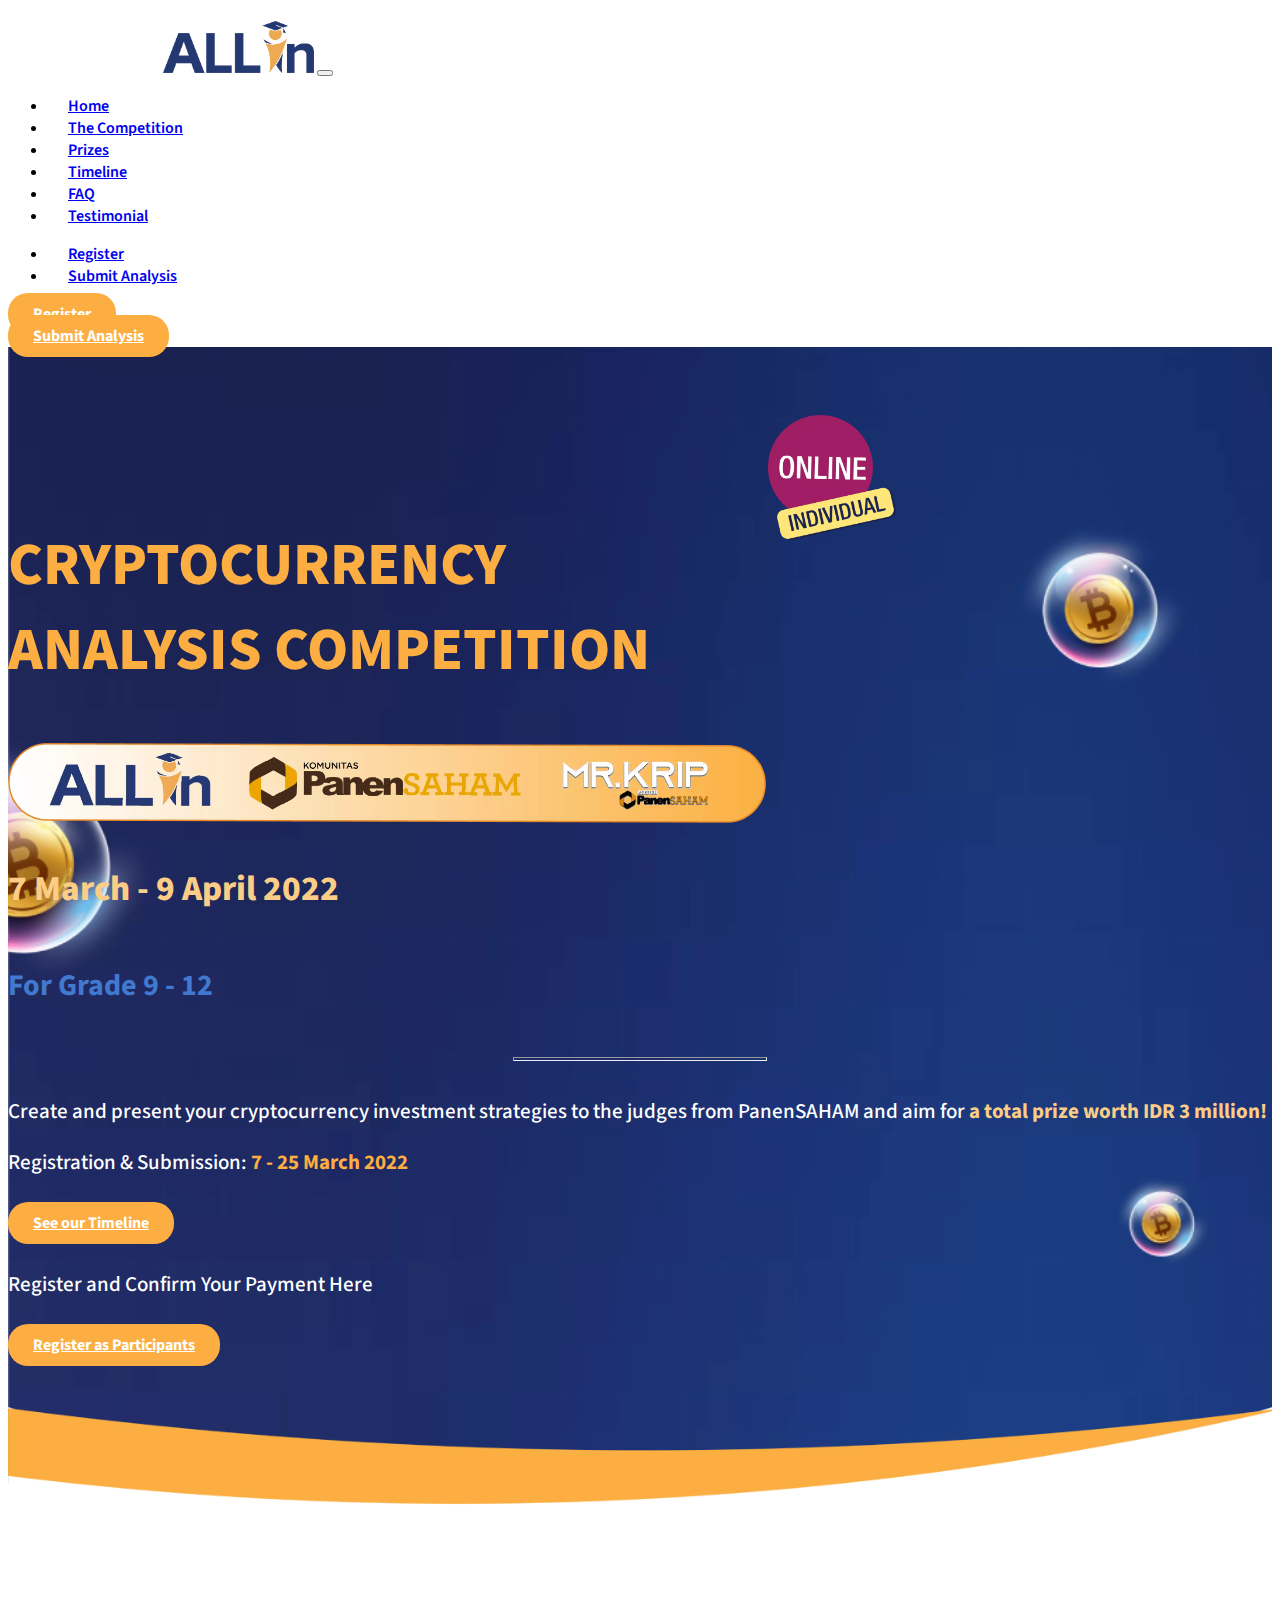
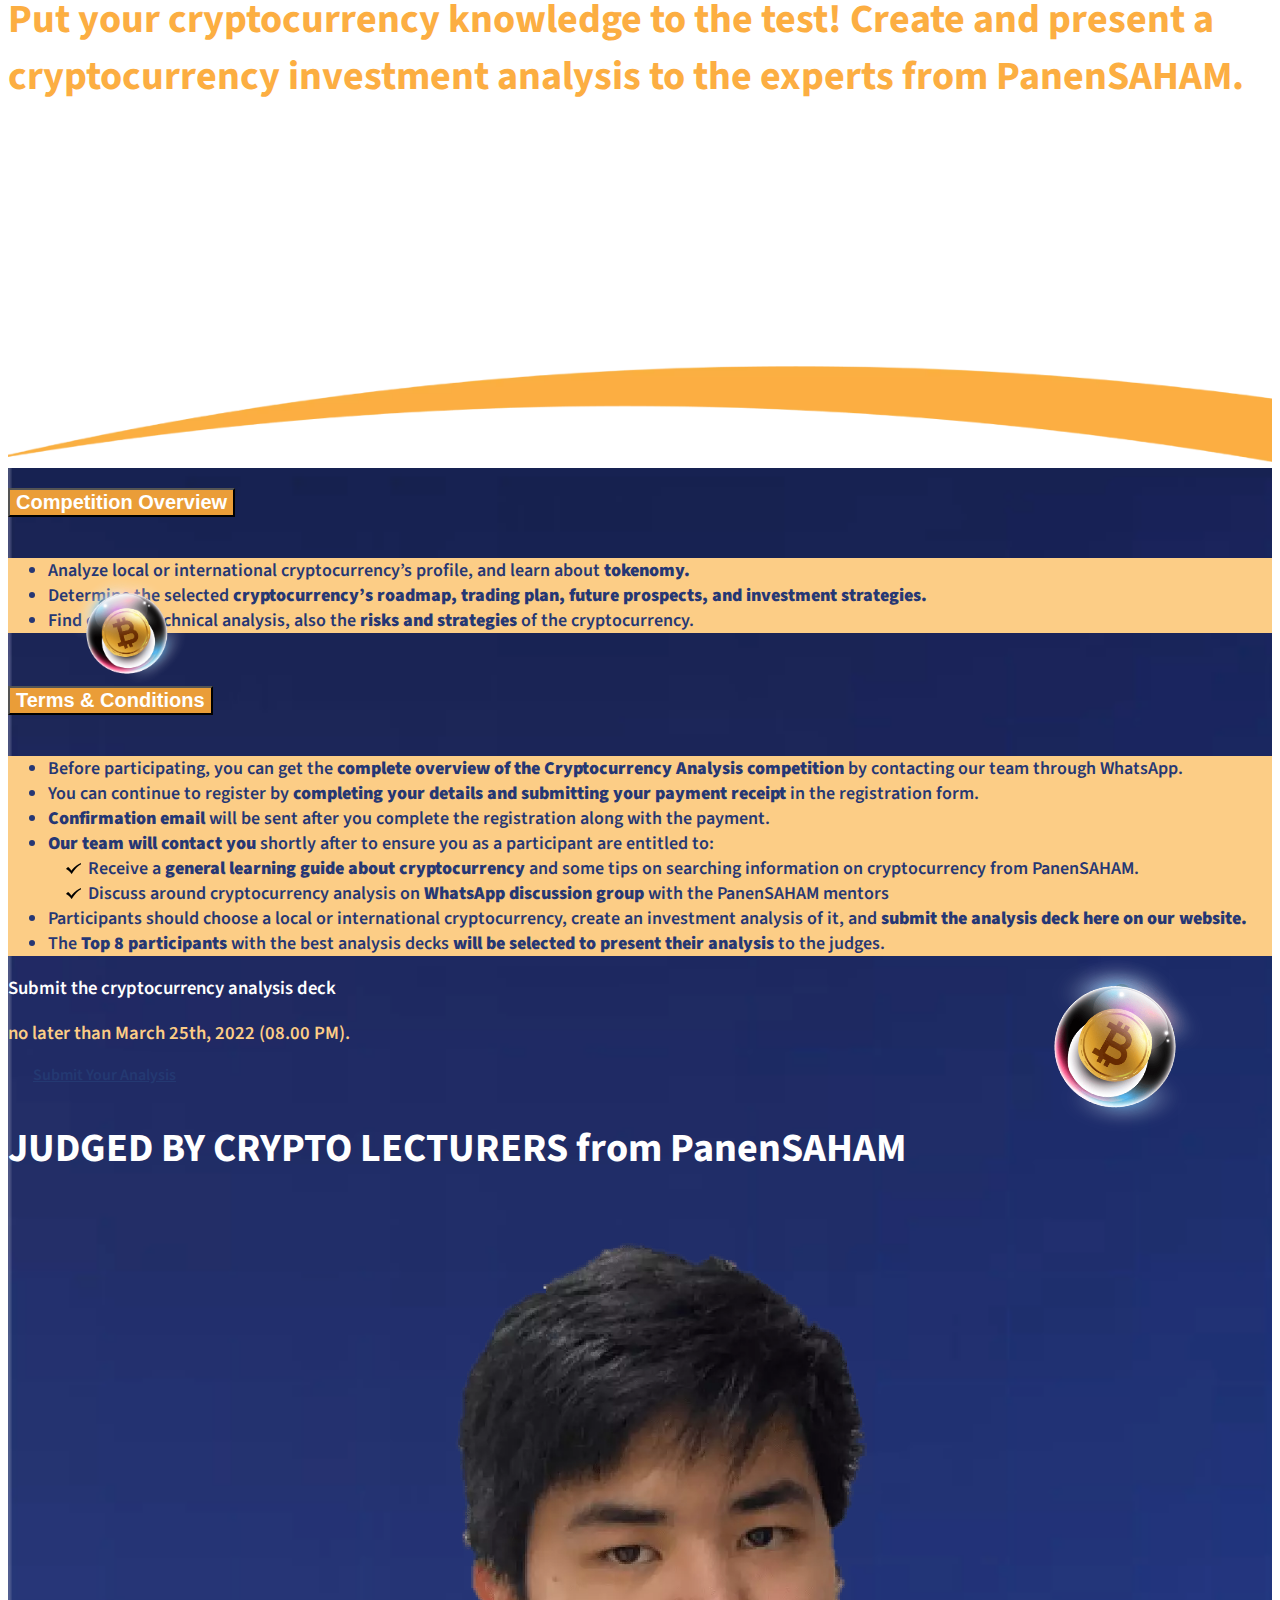
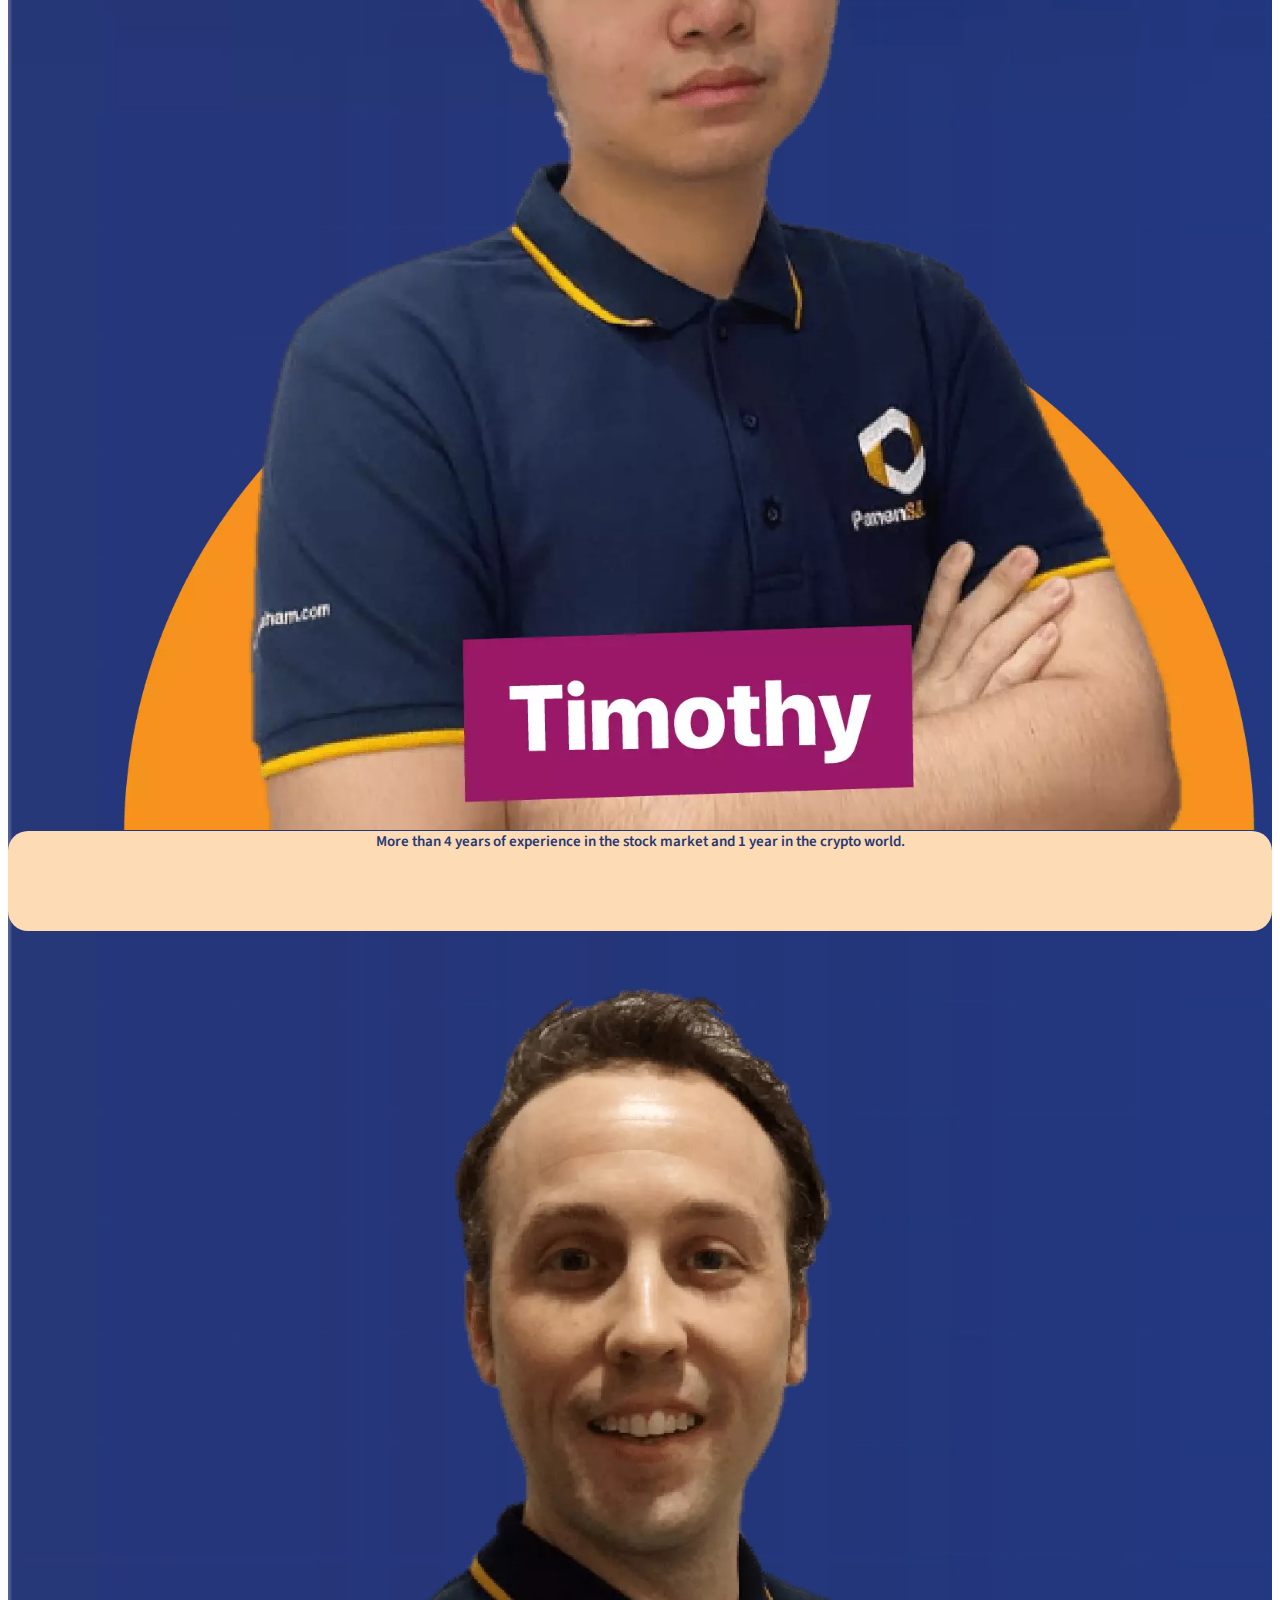
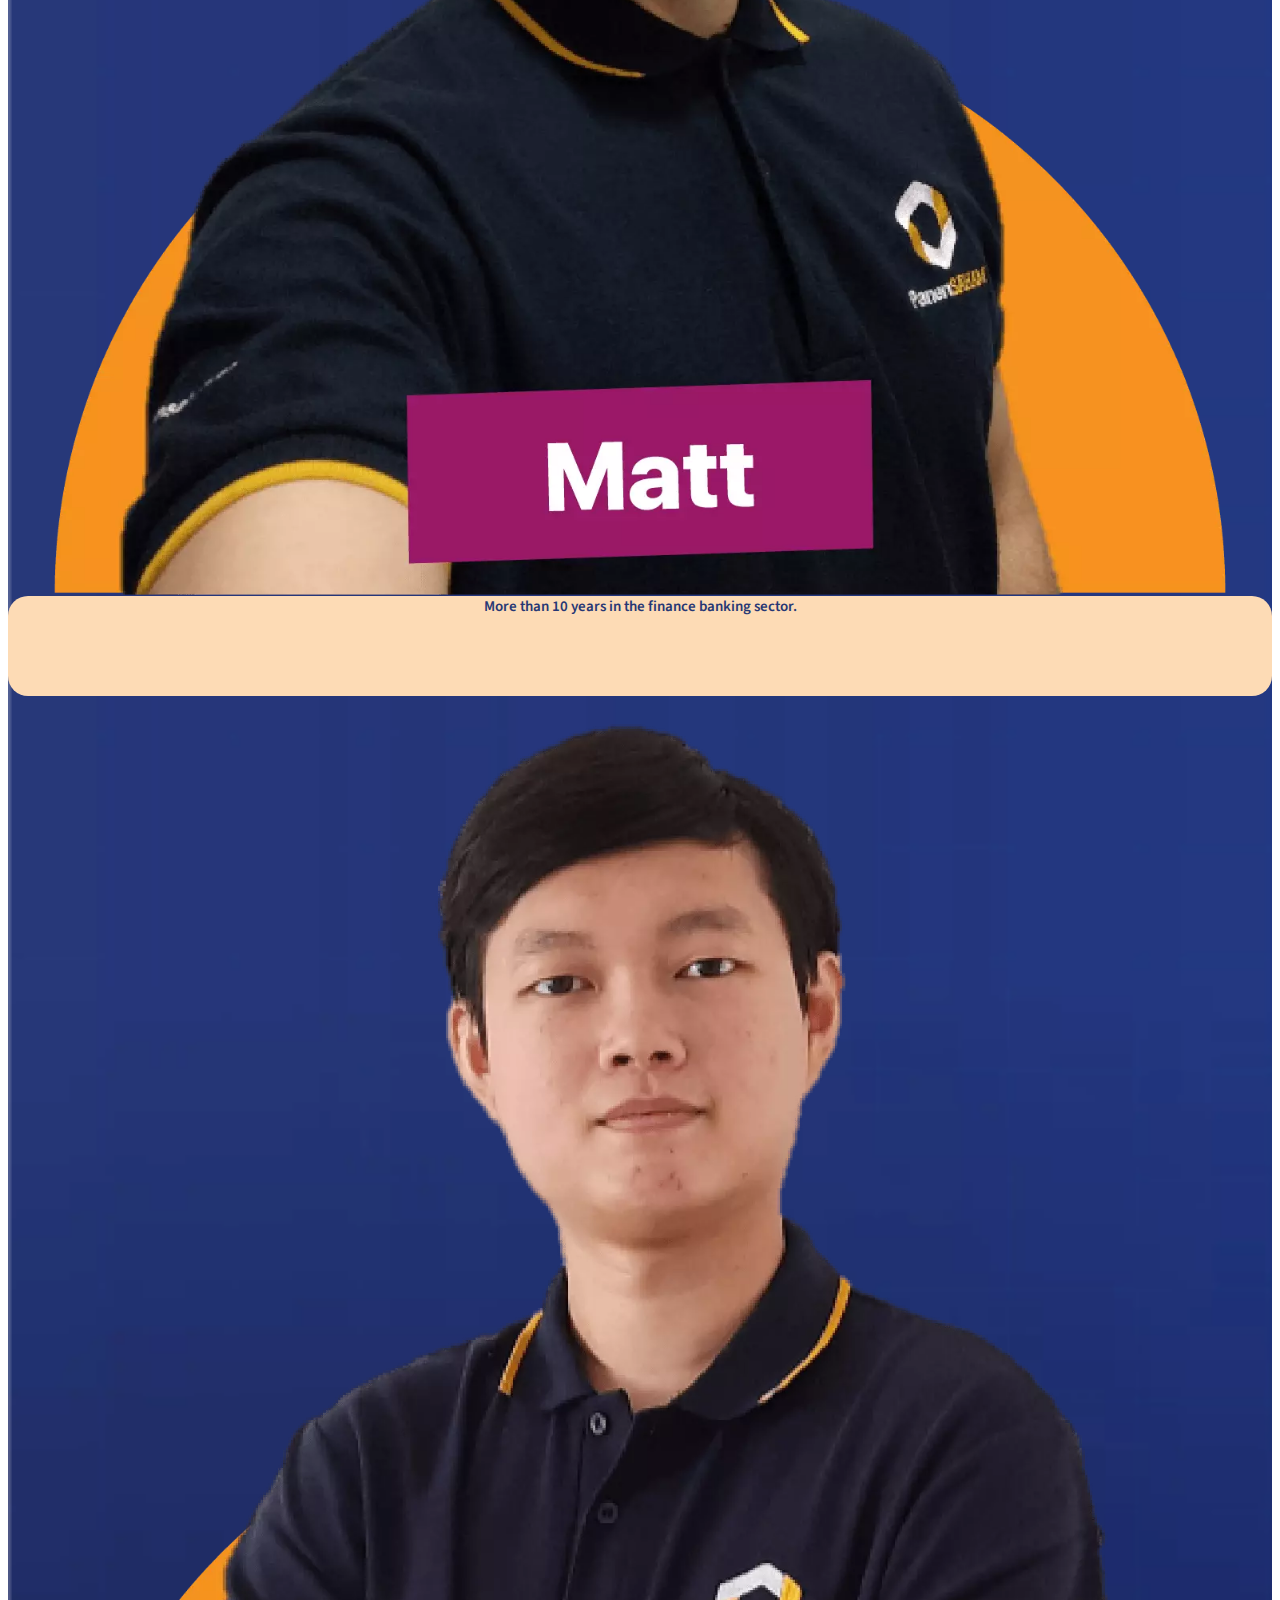
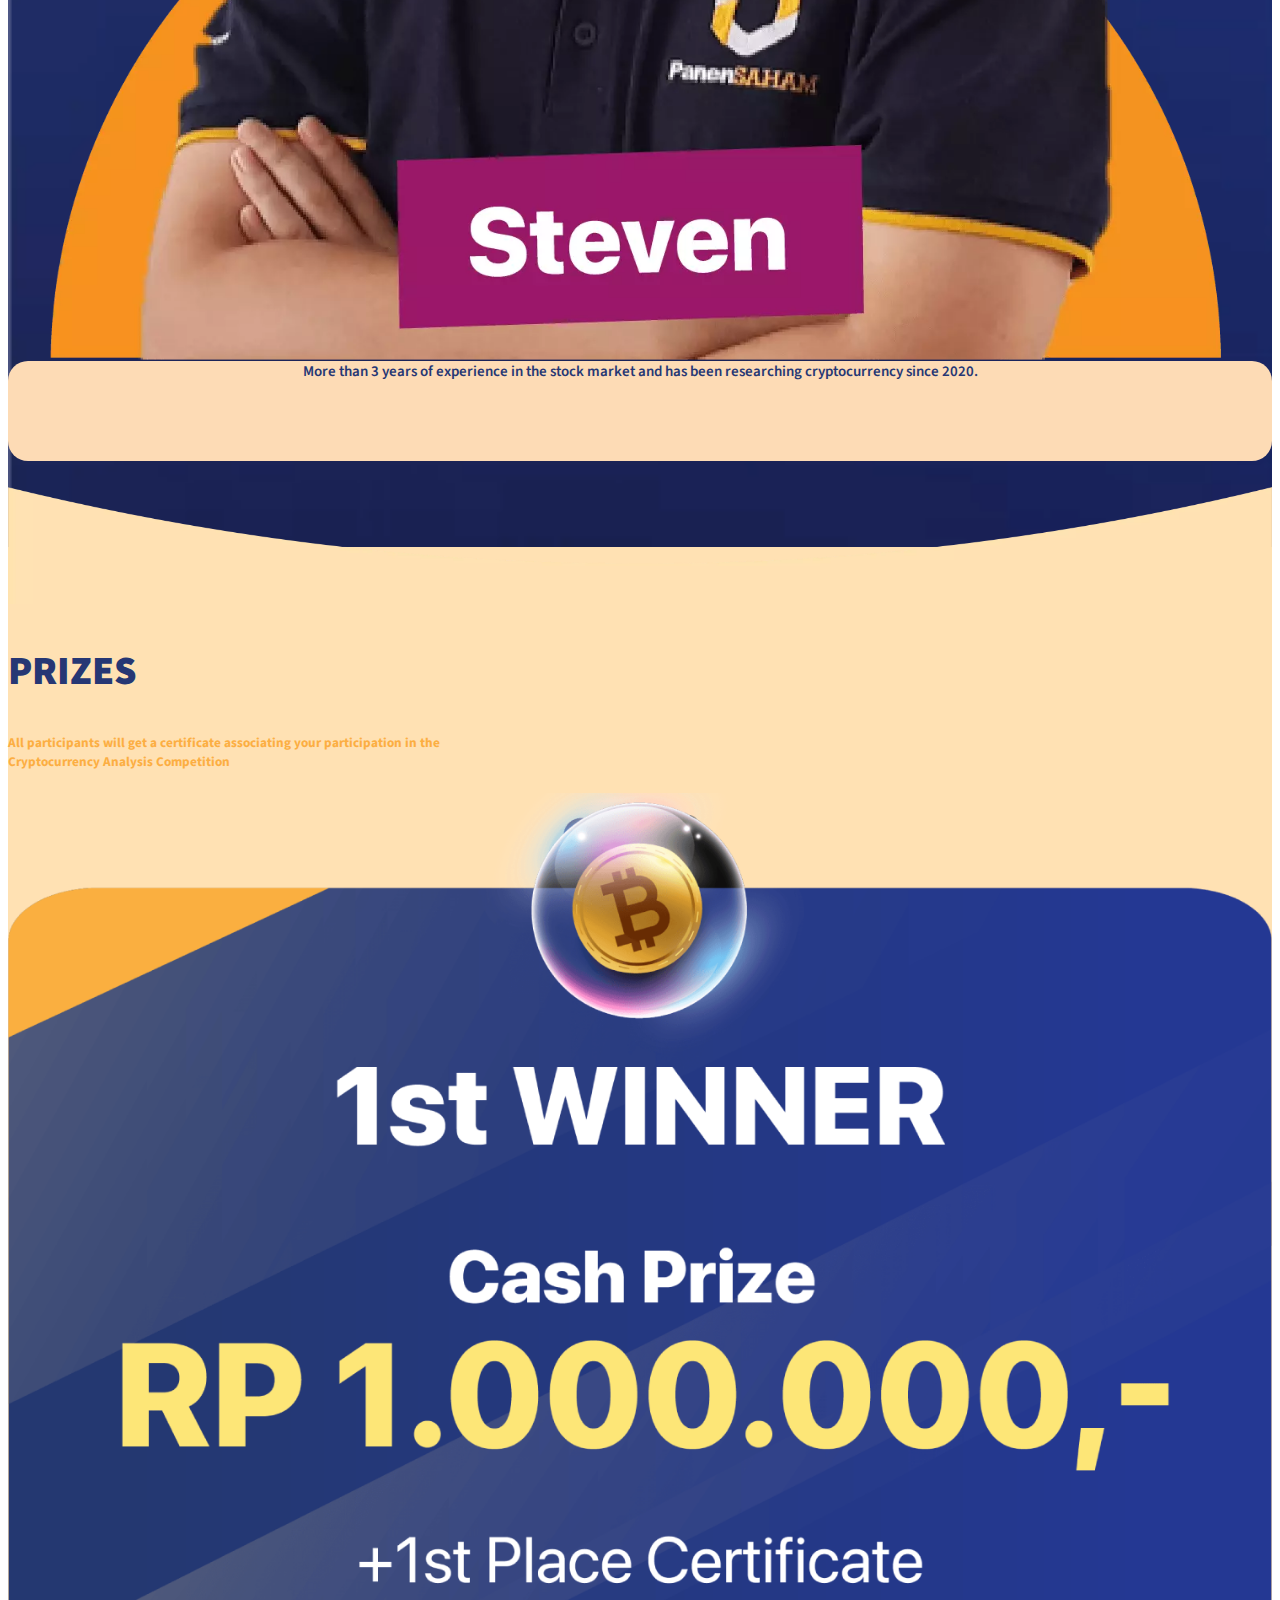
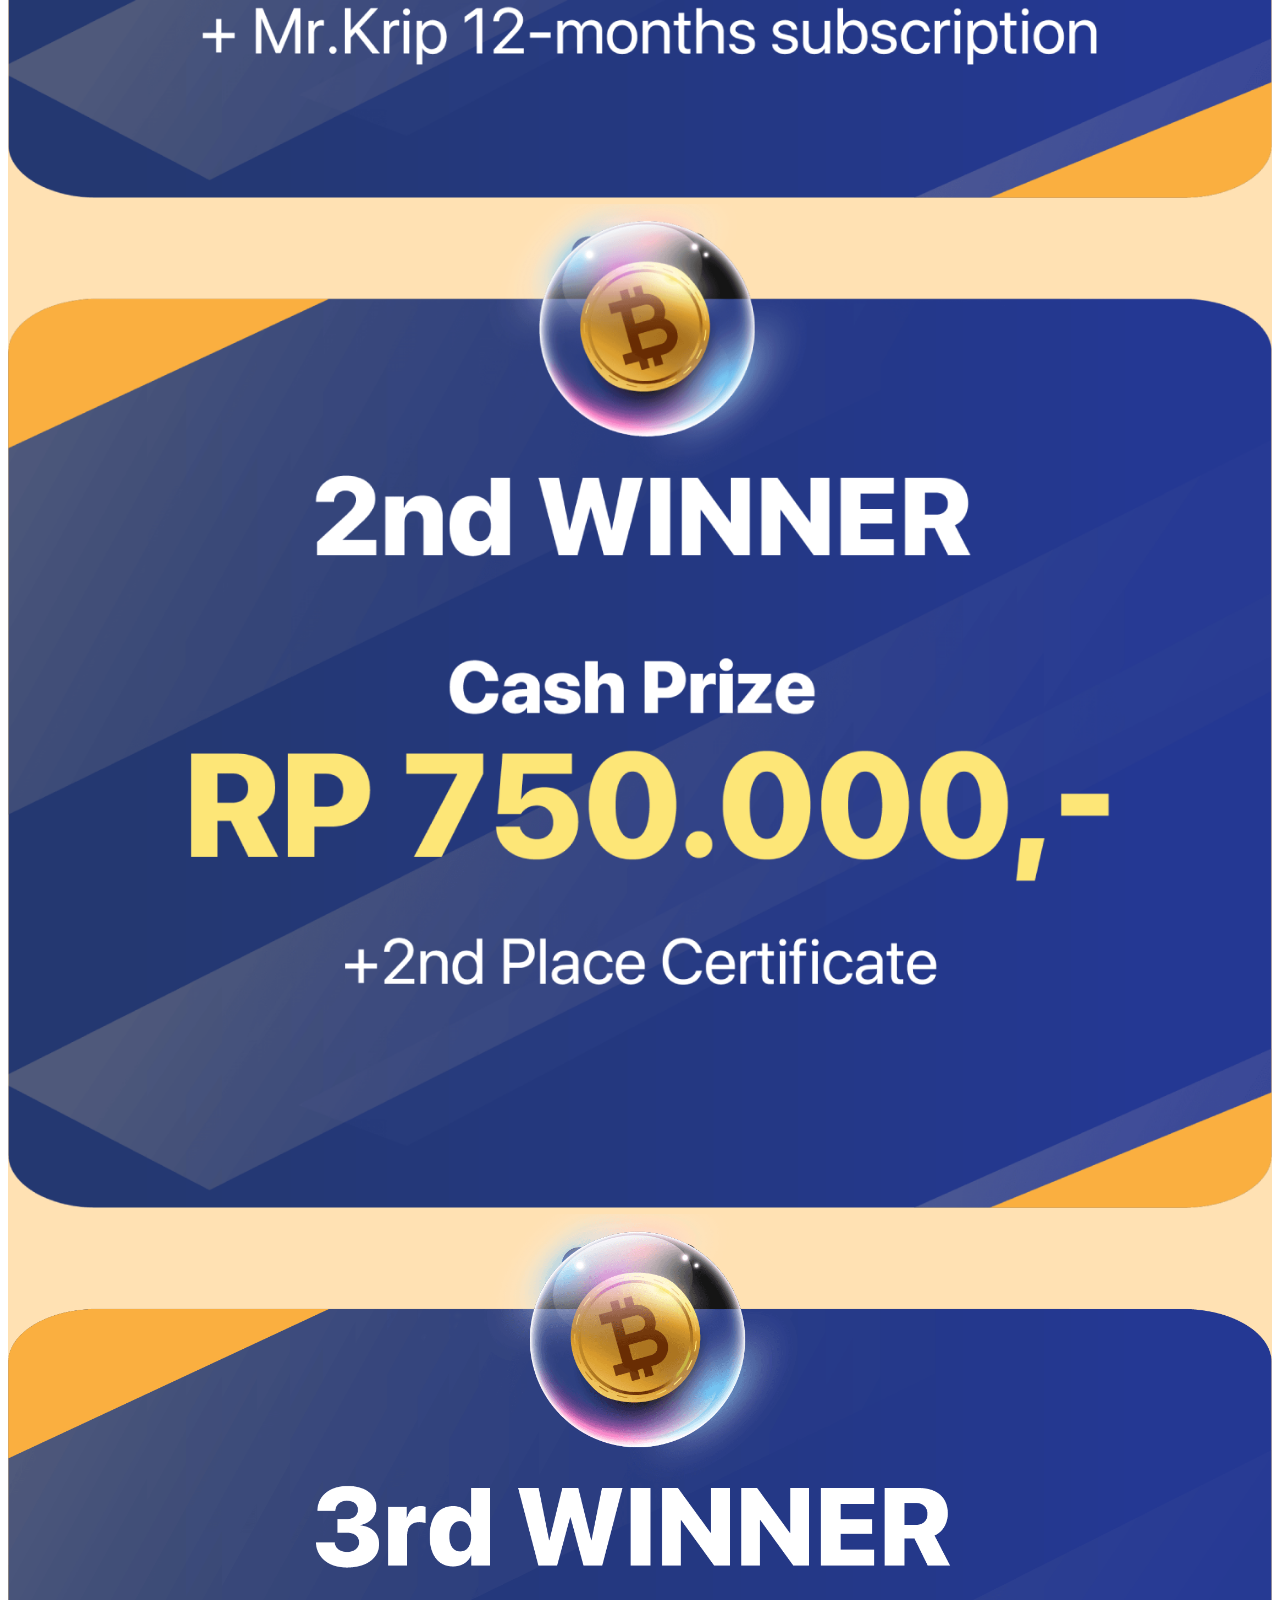
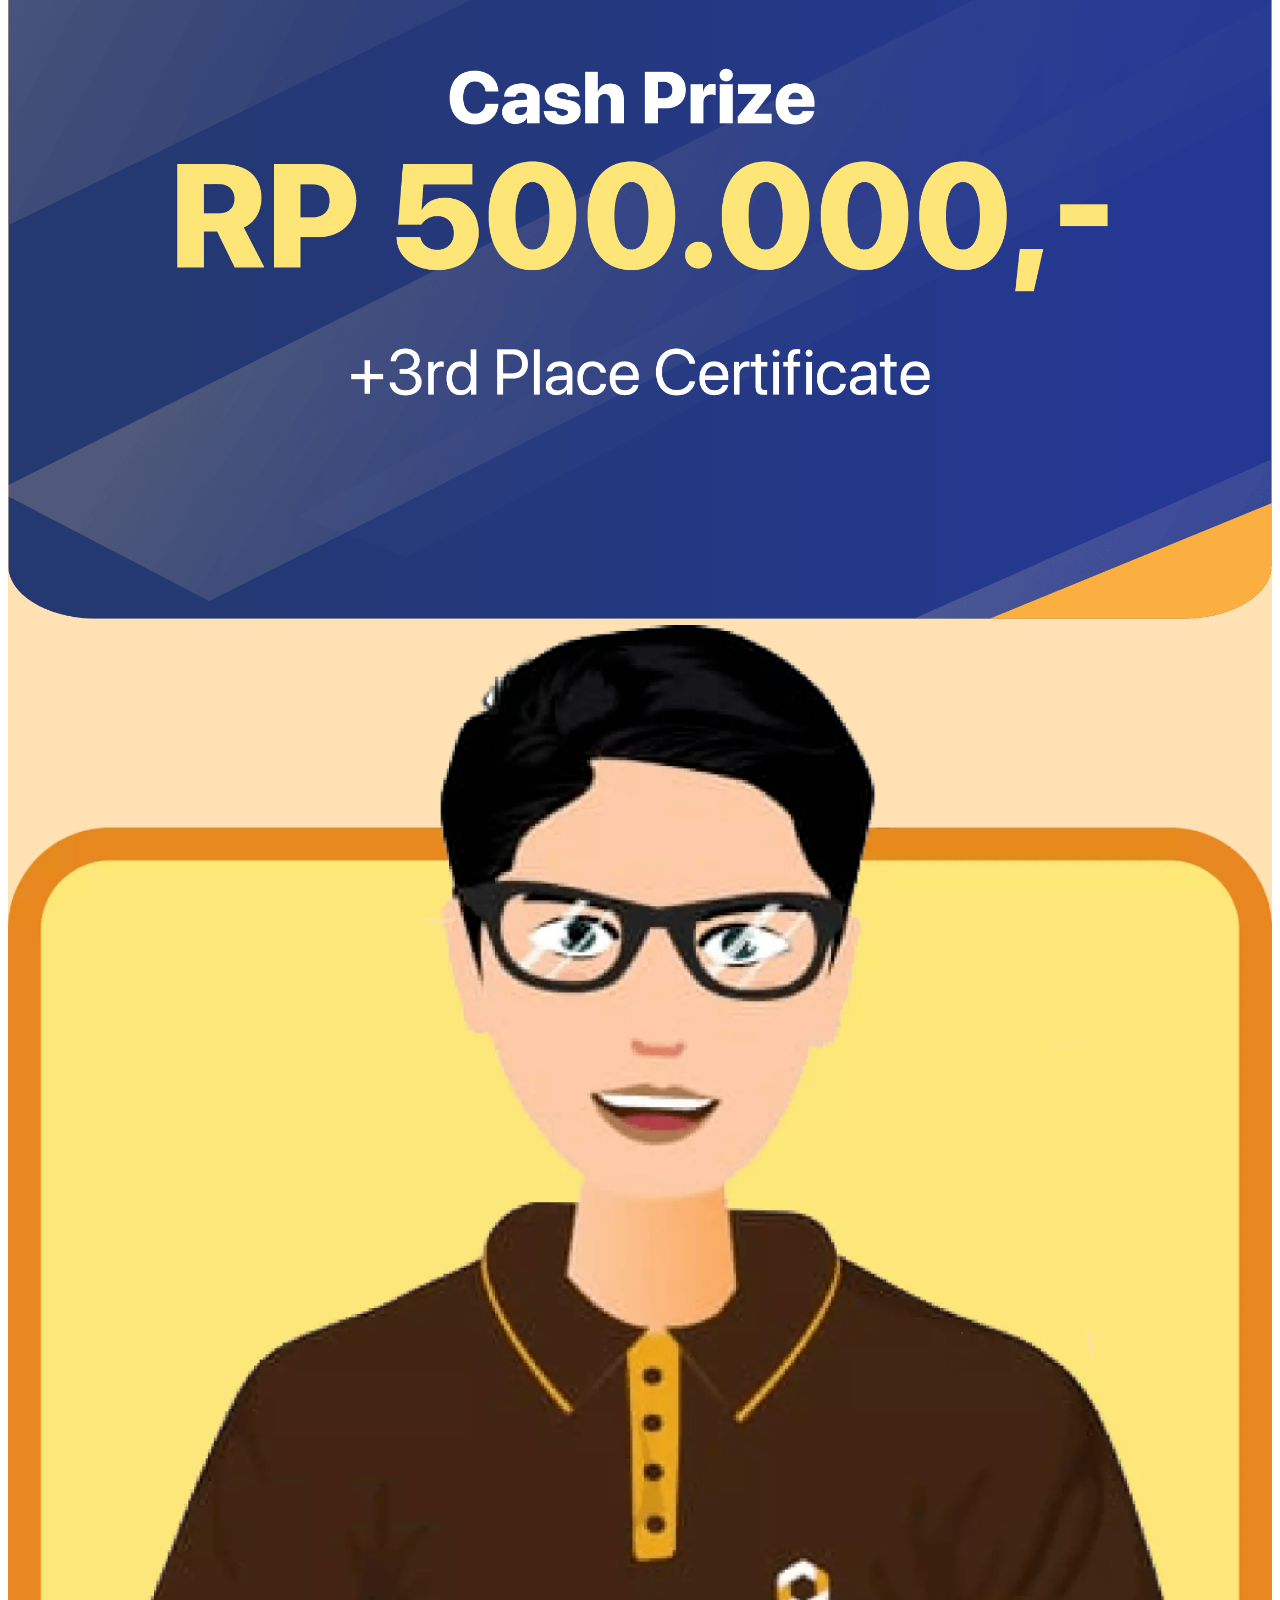
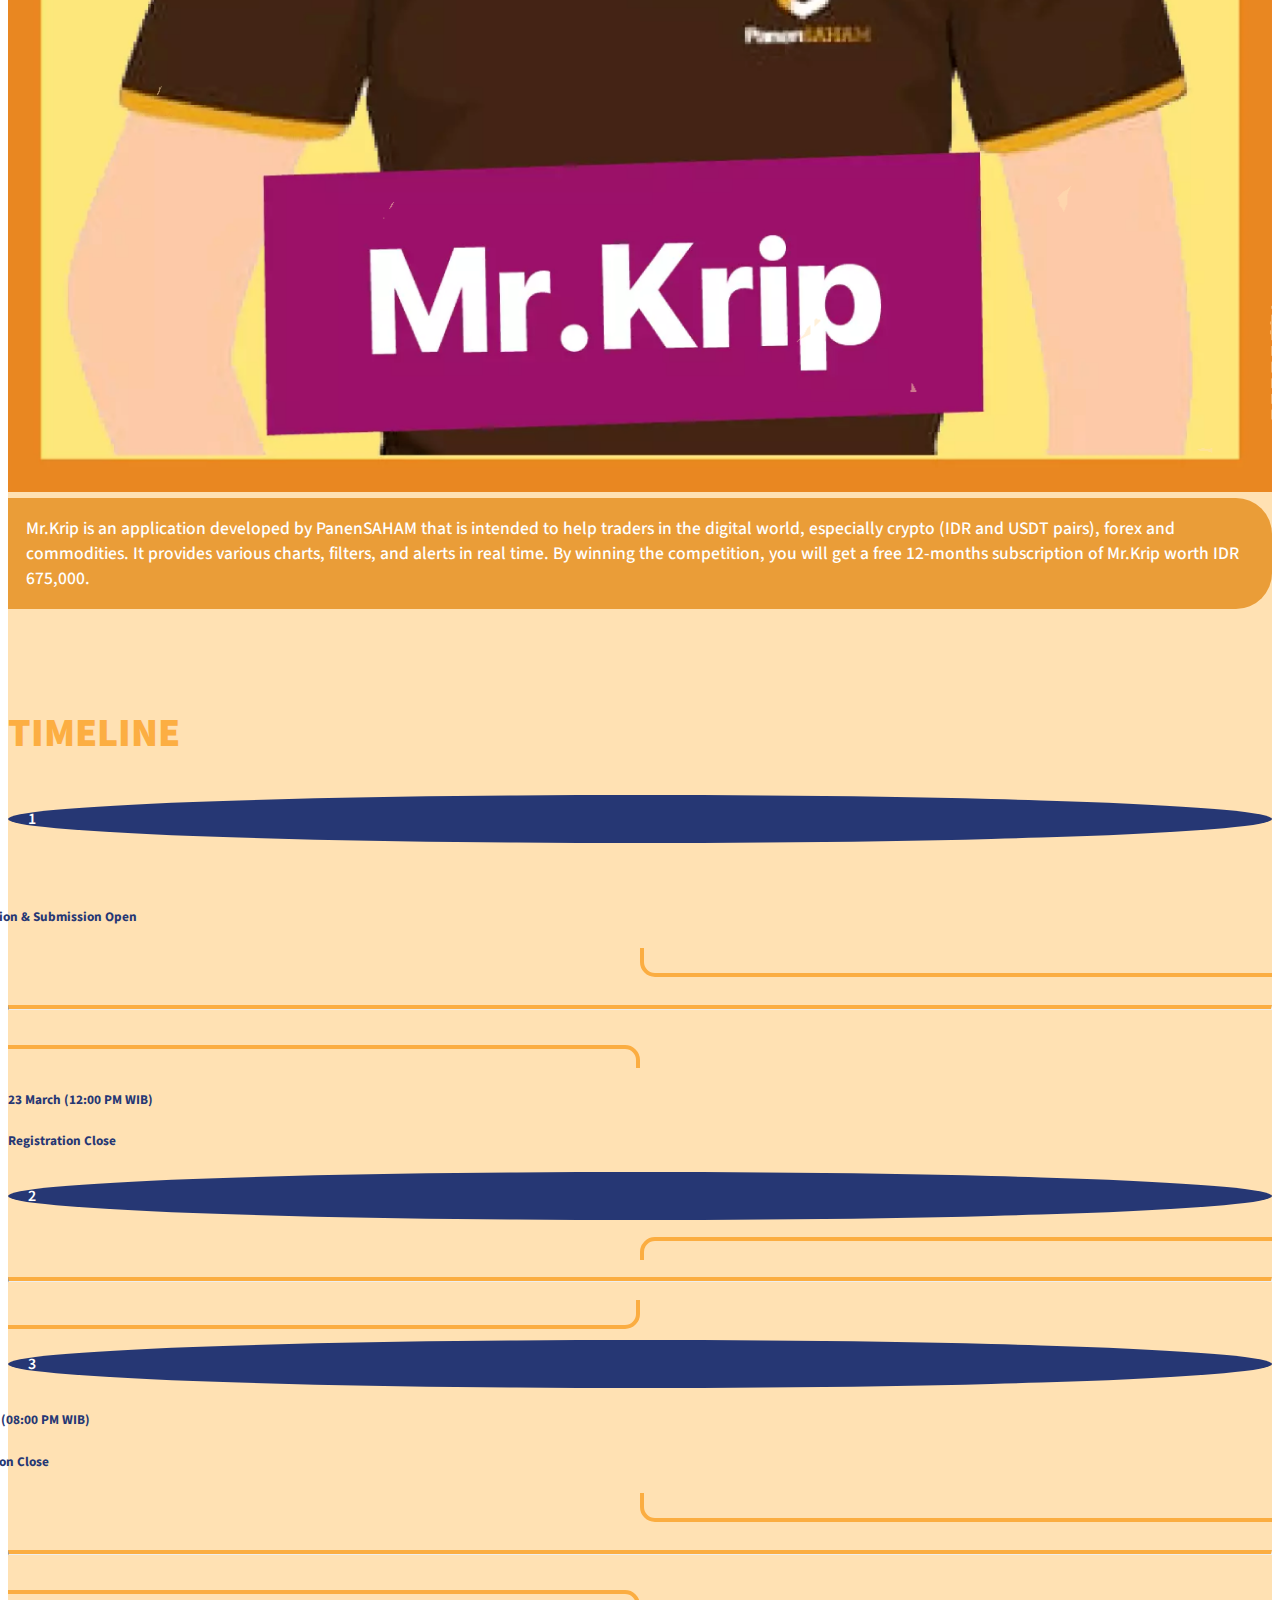
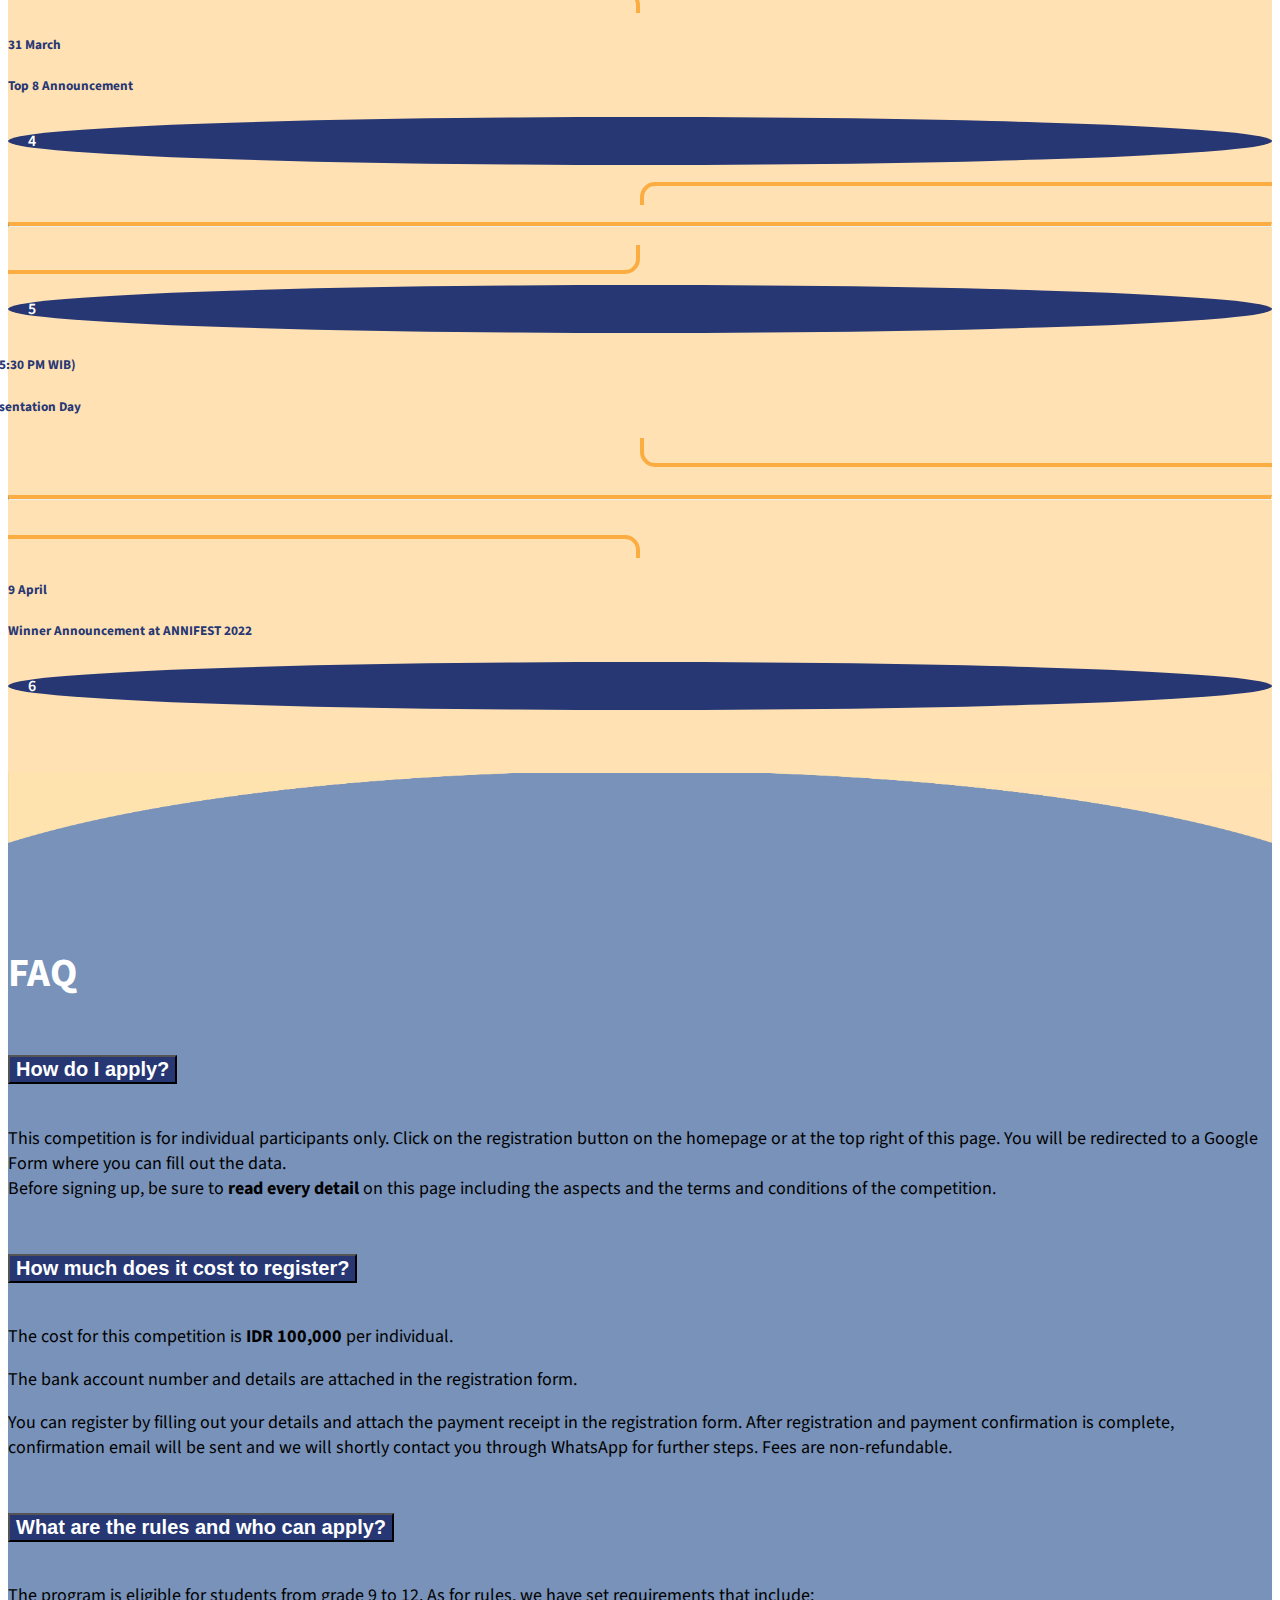
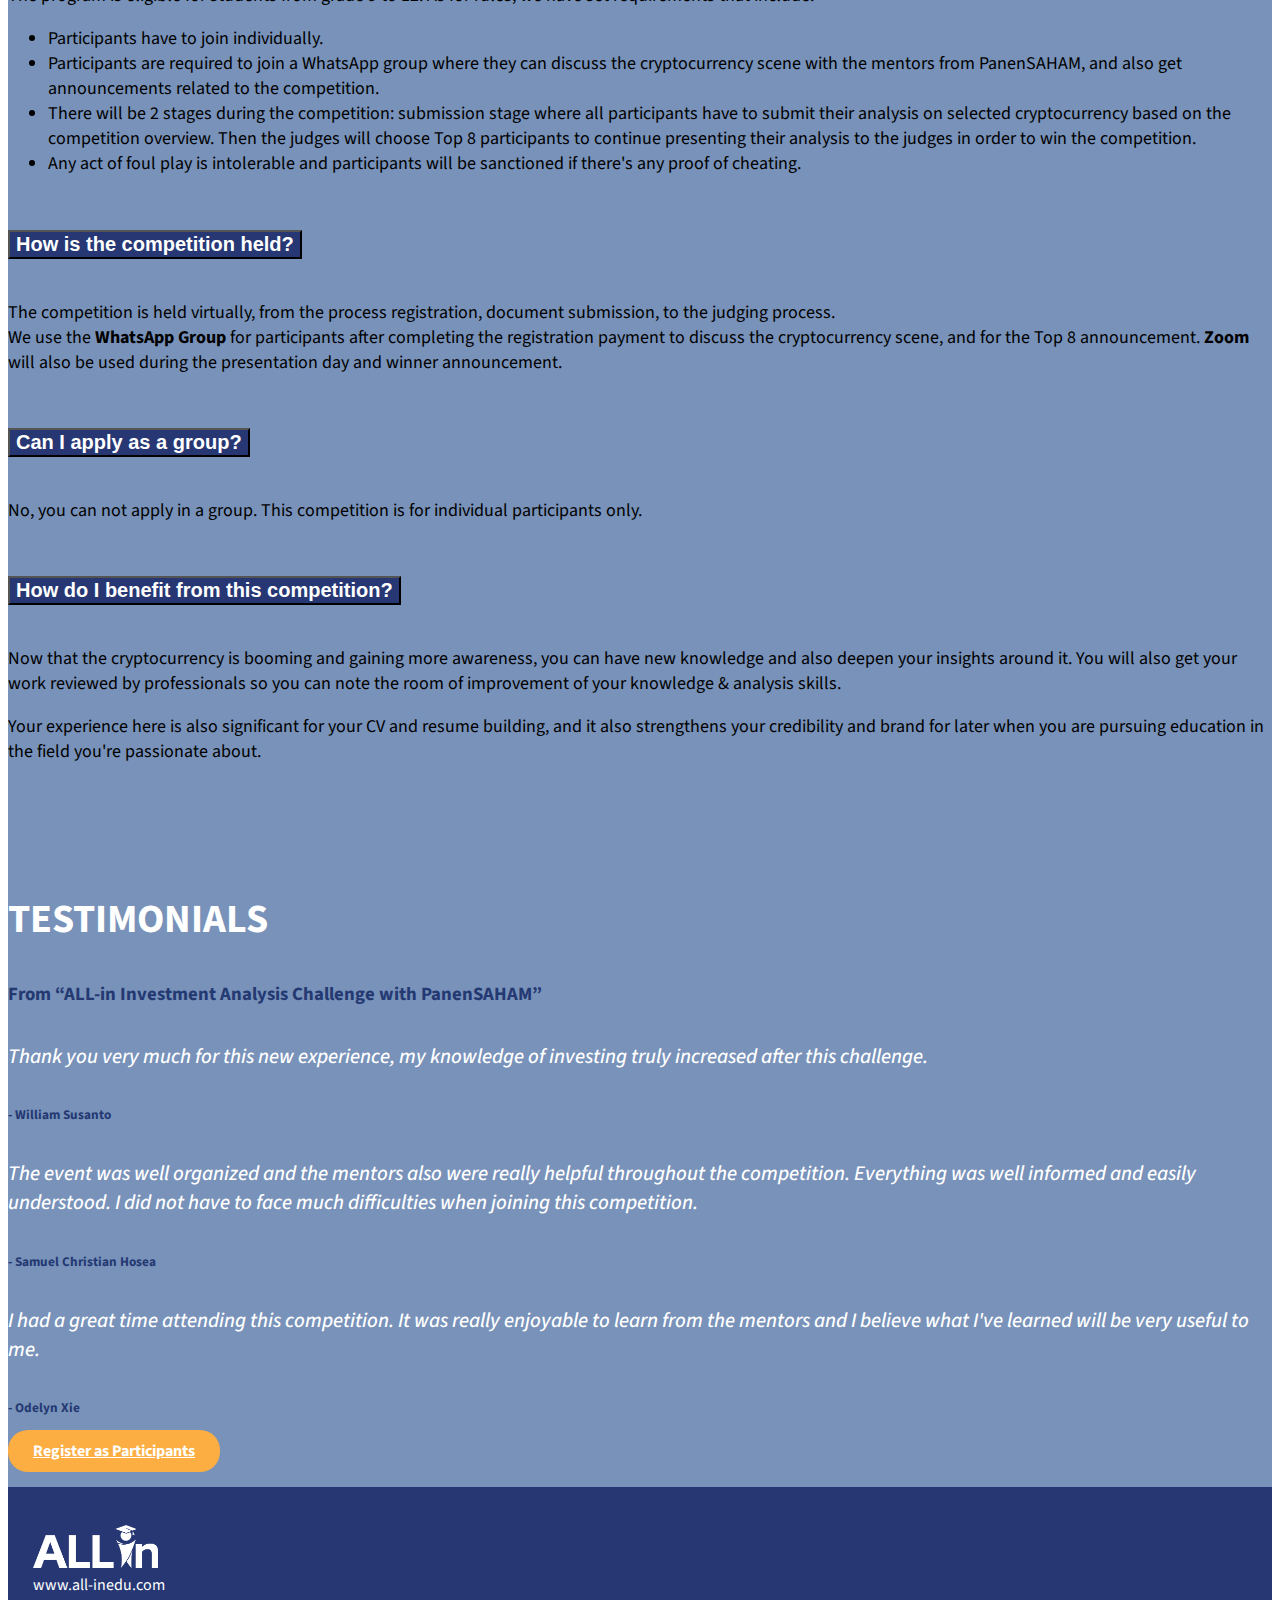
==== commit ccc03a19: "1 Maret Finis revisii" ====
--- a/2022/index.html
+++ b/2022/index.html
@@ -11,7 +11,6 @@
         integrity="sha384-1BmE4kWBq78iYhFldvKuhfTAU6auU8tT94WrHftjDbrCEXSU1oBoqyl2QvZ6jIW3" crossorigin="anonymous">
     <link rel="stylesheet" href="assets/css/timeline.css">
     <link rel="stylesheet" href="assets/css/comp-01.css">
-    <link rel="stylesheet" href="assets/css/wa.css">
     <link rel="stylesheet" href="https://cdnjs.cloudflare.com/ajax/libs/font-awesome/6.0.0-beta2/css/all.min.css"
         integrity="sha512-YWzhKL2whUzgiheMoBFwW8CKV4qpHQAEuvilg9FAn5VJUDwKZZxkJNuGM4XkWuk94WCrrwslk8yWNGmY1EduTA=="
         crossorigin="anonymous" referrerpolicy="no-referrer" />
@@ -307,9 +306,6 @@
                 display: block !important;
             }
 
-            .nav-item a {
-                color: #000 !important;
-            }
 
 
             .nav-link.active {
@@ -464,10 +460,6 @@
             </div>
         </div>
     </div> -->
-
-    <div class="wa">
-        <img src="assets/img/wa.png" alt="Whatsapp">
-    </div>
 
     <nav id="nav" class="navbar fixed-top bg-navbar1 navbar-expand-lg navbar-light bg-light">
         <div class="container">
@@ -515,12 +507,12 @@
                     </li>
                 </ul>
 
-                <div class="d-md-flex btn-reg">
+                <div class="d-md-flex btn-reg mr-2">
                     <a href="https://bit.ly/CryptoCompetition-Registration" target="_blank"
                         class="btn btn-warning d-md-none" id="regBtn">Register
                     </a>
                 </div>
-                <div class="d-md-flex btn-reg ms-md-2">
+                <div class="d-md-flex btn-reg">
                     <a href="https://bit.ly/CryptoCompetition-Submission" target="_blank"
                         class="btn btn-warning d-md-none" id="subBtn">Submit Analysis
                     </a>
@@ -580,8 +572,7 @@
                 <div class="col-md-12 mb-5 text-center">
                     <h2 class="color2 color2-bold font-weight-bold">
                         Put your cryptocurrency knowledge to the test!
-                        Create and present a cryptocurrency investment analysis and get reviewed by the experts
-                        from PanenSAHAM.
+                        Create and present a cryptocurrency investment analysis to the experts from PanenSAHAM.
                     </h2>
                 </div>
             </div>
@@ -600,7 +591,7 @@
                                 <button class="accordion-button term-title collapsed" type="button"
                                     data-bs-toggle="collapse" data-bs-target="#term1" aria-expanded="true"
                                     aria-controls="term1">
-                                    <div class="accordion-text-header">What are the aspects to be studied?</div>
+                                    <div class="accordion-text-header">Competition Overview</div>
                                 </button>
                             </h2>
                             <div id="term1" class="accordion-collapse collapse show term-color" data-bs-parent="#terms">
@@ -696,7 +687,7 @@
             </div>
             <img src="assets/img/crypto/Bitcoin.png" alt="Cryptocurrency" class="comp-1">
             <img src="assets/img/crypto/Bitcoin.png" alt="Cryptocurrency" class="comp-2">
-            <div class="row mt-3 justify-content-center align-items-center g-md-5">
+            <div class="row justify-content-center align-items-center g-md-5">
                 <div class="col-md-4 p-md-5 px-5 py-2">
                     <img src="assets/img/crypto/Timothy.webp" width="100%">
                     <div class="card judges">
@@ -769,7 +760,7 @@
             </div>
 
             <div class="row justify-content-center mt-5">
-                <div class="col-md-8 px-md-0 px-5">
+                <div class="col-md-8">
                     <div class="row g-0 no-gutters align-items-end">
                         <div class="col-md-4">
                             <img src="assets/img/crypto/Mr.krip.png" width="100%">
@@ -829,7 +820,7 @@
                     <div class="row align-items-center justify-content-end how-it-works d-flex">
                         <div class="col-10 text-white text-end" style="margin-right:-5%">
                             <h5>23 March (12:00 PM WIB) <i class="fas fa-calendar-alt ms-2"></i></h5>
-                            <h5 class="timeline-desc">Registration close</h5>
+                            <h5 class="timeline-desc">Registration Close</h5>
                         </div>
                         <div class="col-2 text-center full d-inline-flex justify-content-center align-items-center">
                             <div class="circle">2</div>
@@ -918,7 +909,7 @@
                                 9 April
                                 <i class="fas fa-calendar-alt ms-2"></i>
                             </h5>
-                            <h5 class="timeline-desc">Winner announcement at ANNIFEST 2022</h5>
+                            <h5 class="timeline-desc">Winner Announcement at ANNIFEST 2022</h5>
                         </div>
                         <div class="col-2 text-center full d-inline-flex justify-content-center align-items-center">
                             <div class="circle">6</div>
@@ -994,7 +985,7 @@
                                     <p>
                                         This competition is for individual participants only. Click on the registration
                                         button on the homepage or at the top right of this page. You will be redirected
-                                        to a Google Form where you can fill out the data
+                                        to a Google Form where you can fill out the data.
                                         <br>
 
                                         Before signing up, be sure to <b> read every detail </b> on this page including
@@ -1058,7 +1049,7 @@
                                         <li>
                                             There will be 2 stages during the competition: submission stage where
                                             all participants have to submit their analysis on selected cryptocurrency
-                                            based on the brief. Then the judges will choose Top 8 participants to
+                                            based on the competition overview. Then the judges will choose Top 8 participants to
                                             continue
                                             presenting their analysis to the judges in order to win the competition.
                                         </li>
@@ -1096,7 +1087,7 @@
                             <h2 class="accordion-header" id="headingTwo">
                                 <button class="accordion-button term-title-blue collapsed collapsed" type="button"
                                     data-bs-toggle="collapse" data-bs-target="#faq5">
-                                    <div class="accordion-text-header">Can I apply within a group?</div>
+                                    <div class="accordion-text-header">Can I apply as a group?</div>
                                 </button>
                             </h2>
                             <div id="faq5" class="accordion-collapse collapse" data-bs-parent="#faqs">
@@ -1112,7 +1103,7 @@
                             <h2 class="accordion-header" id="headingTwo">
                                 <button class="accordion-button term-title-blue collapsed collapsed" type="button"
                                     data-bs-toggle="collapse" data-bs-target="#faq6">
-                                    <div class="accordion-text-header">What can I benefit from this experience?</div>
+                                    <div class="accordion-text-header">How do I benefit from this competition?</div>
                                 </button>
                             </h2>
                             <div id="faq6" class="accordion-collapse collapse" data-bs-parent="#faqs">
@@ -1234,10 +1225,6 @@
         // $('#register').find('.stiky-allin').hide()
         $('.nav-item a').css('color', 'white')
         $('#logoColor').hide();
-
-        $('.wa').click(function () {
-            window.open('https://api.whatsapp.com/send?phone=6287798385403&text=Hello%20*ALL-in%20Eduspace*!%0AMy%20name%20is%0A%0A_I%20would%20like%20to%20get%20more%20information%20about%20Cyrptocurrency%20Competition._', '_blank');
-        })
 
         $(window).scroll(function () {
             var scroll = $(window).scrollTop();
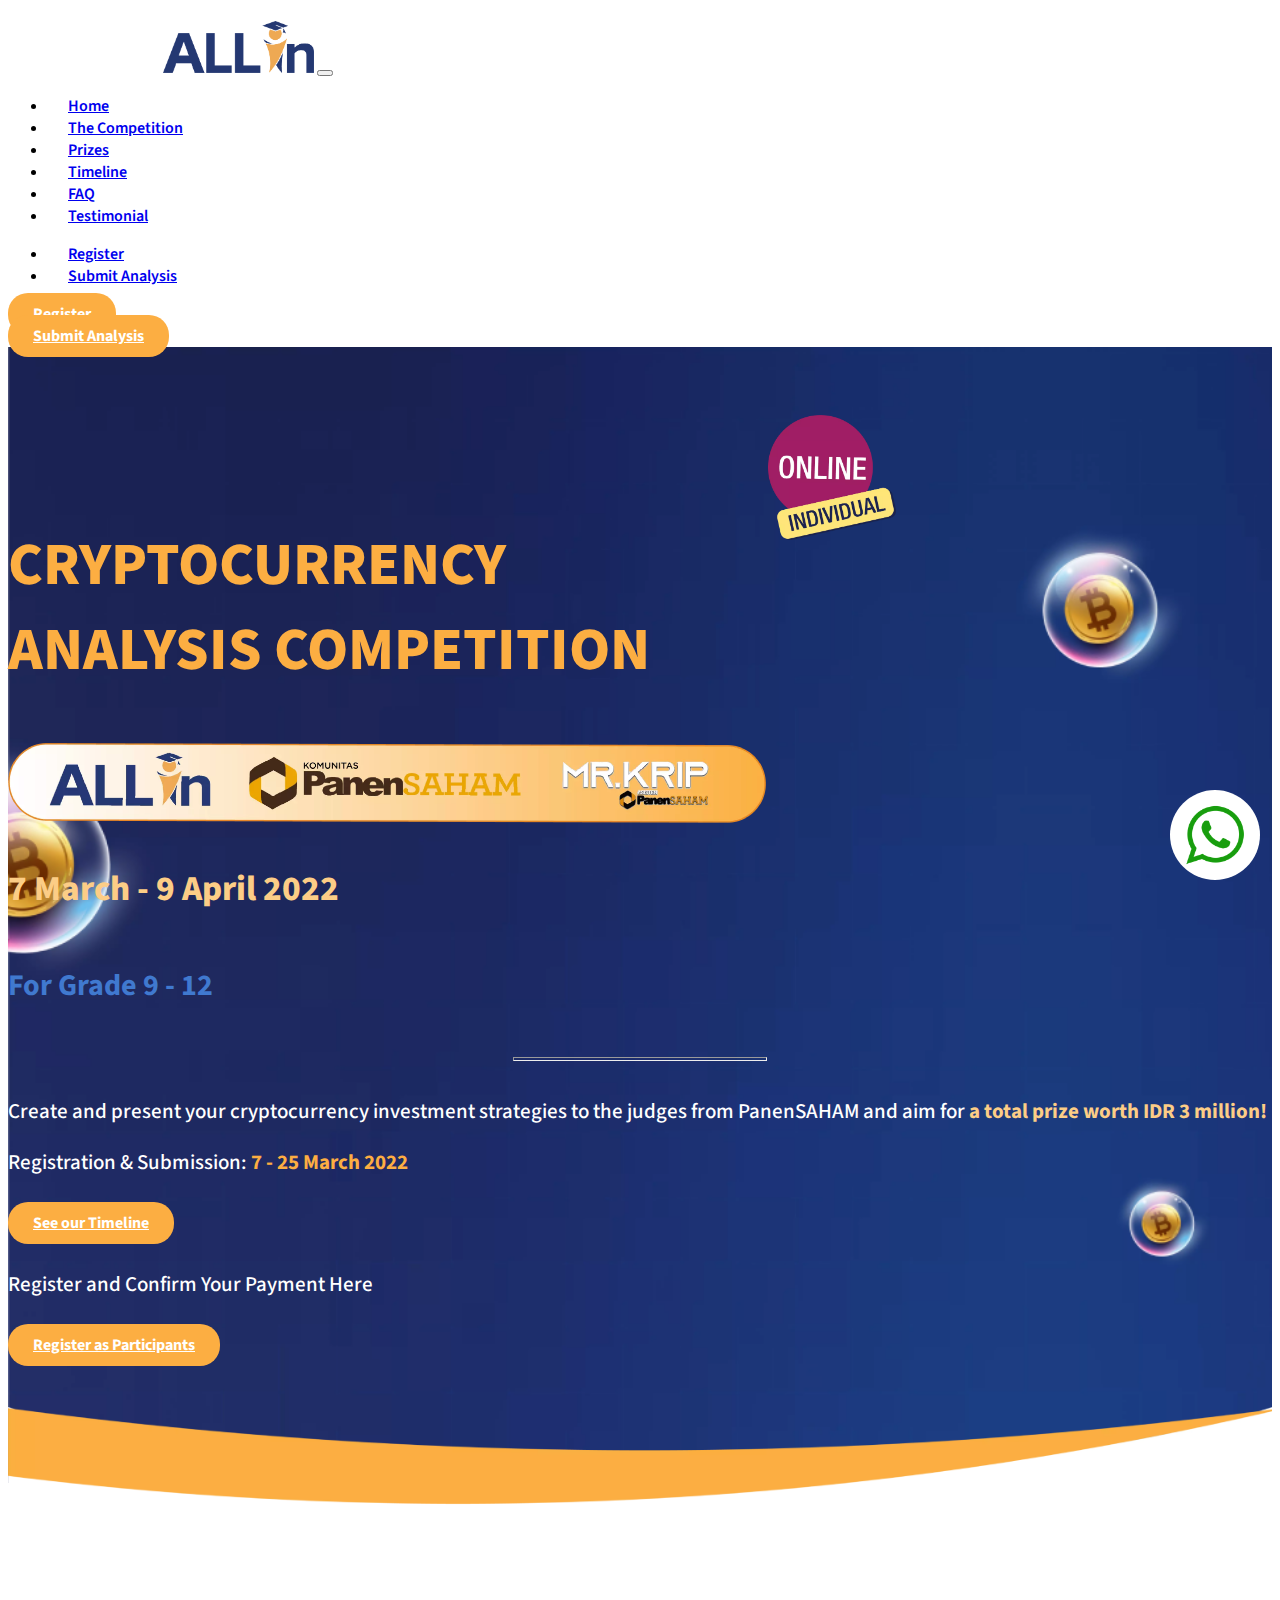
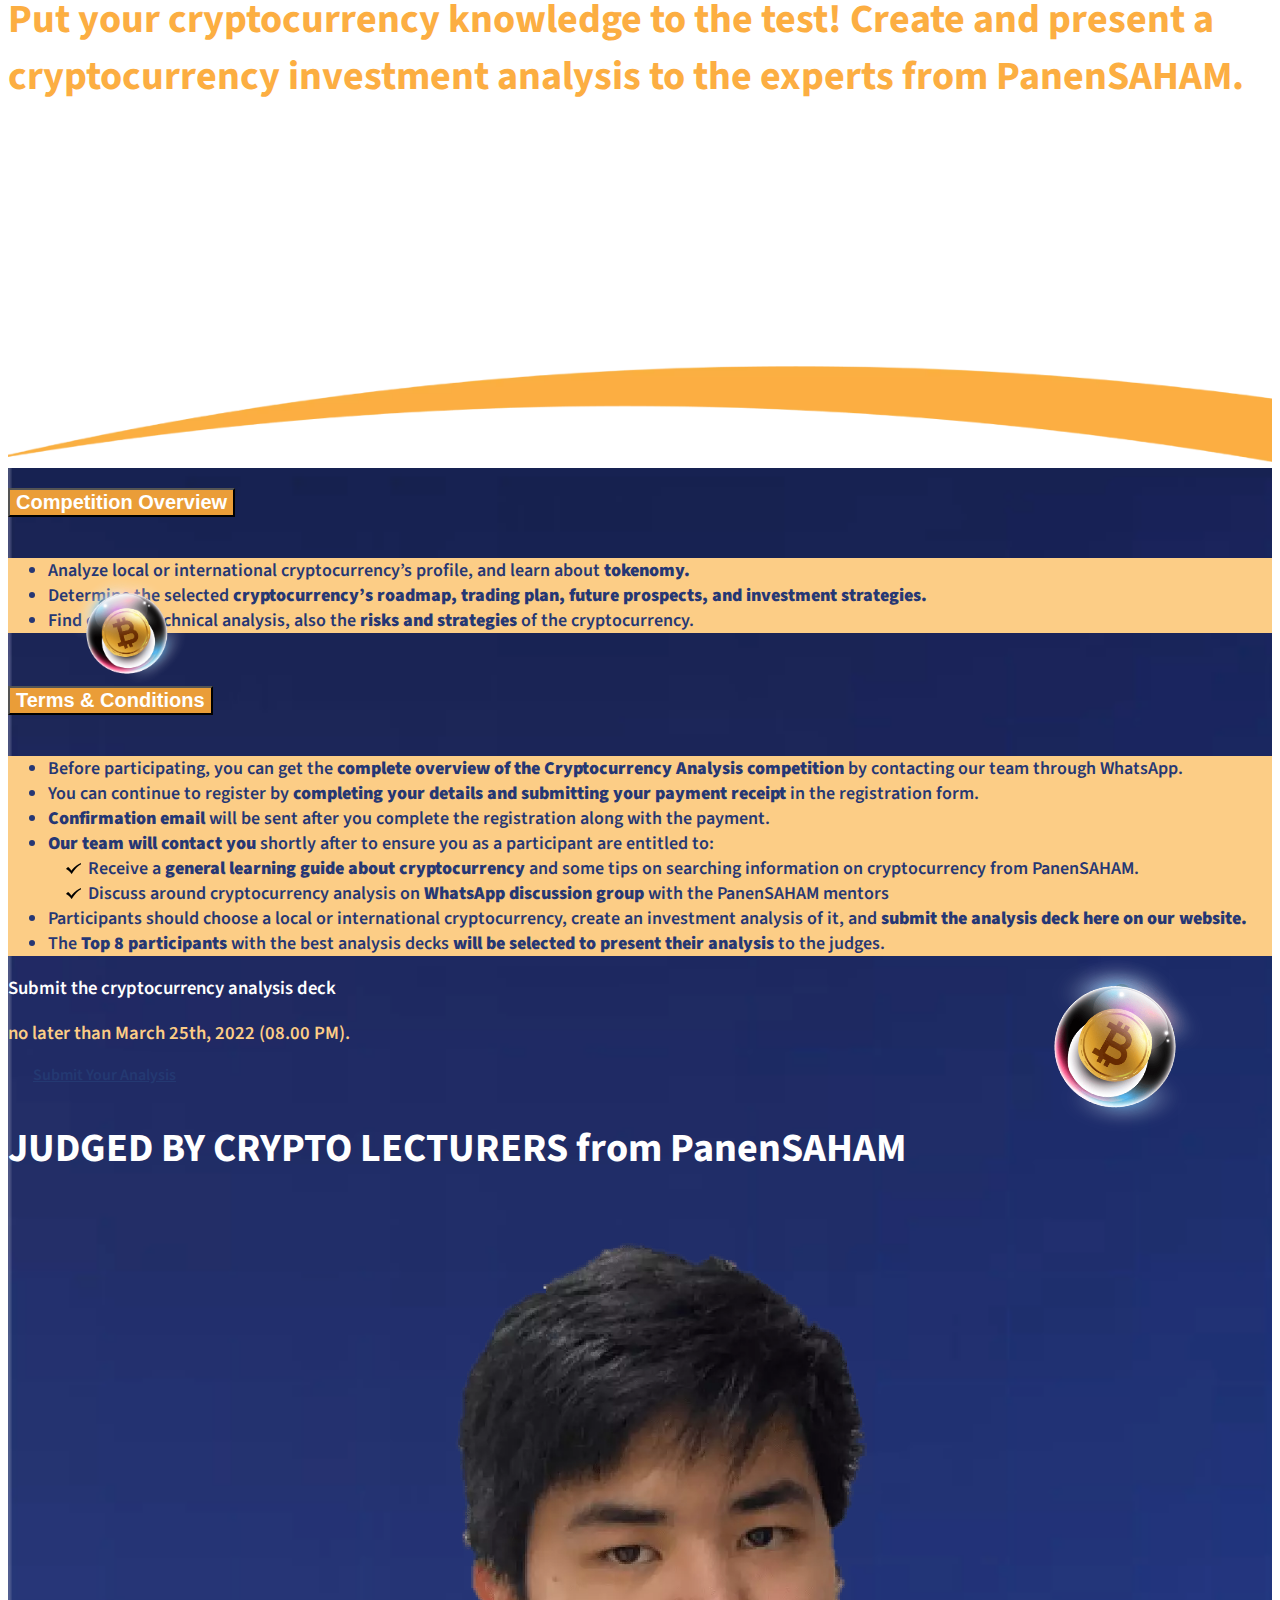
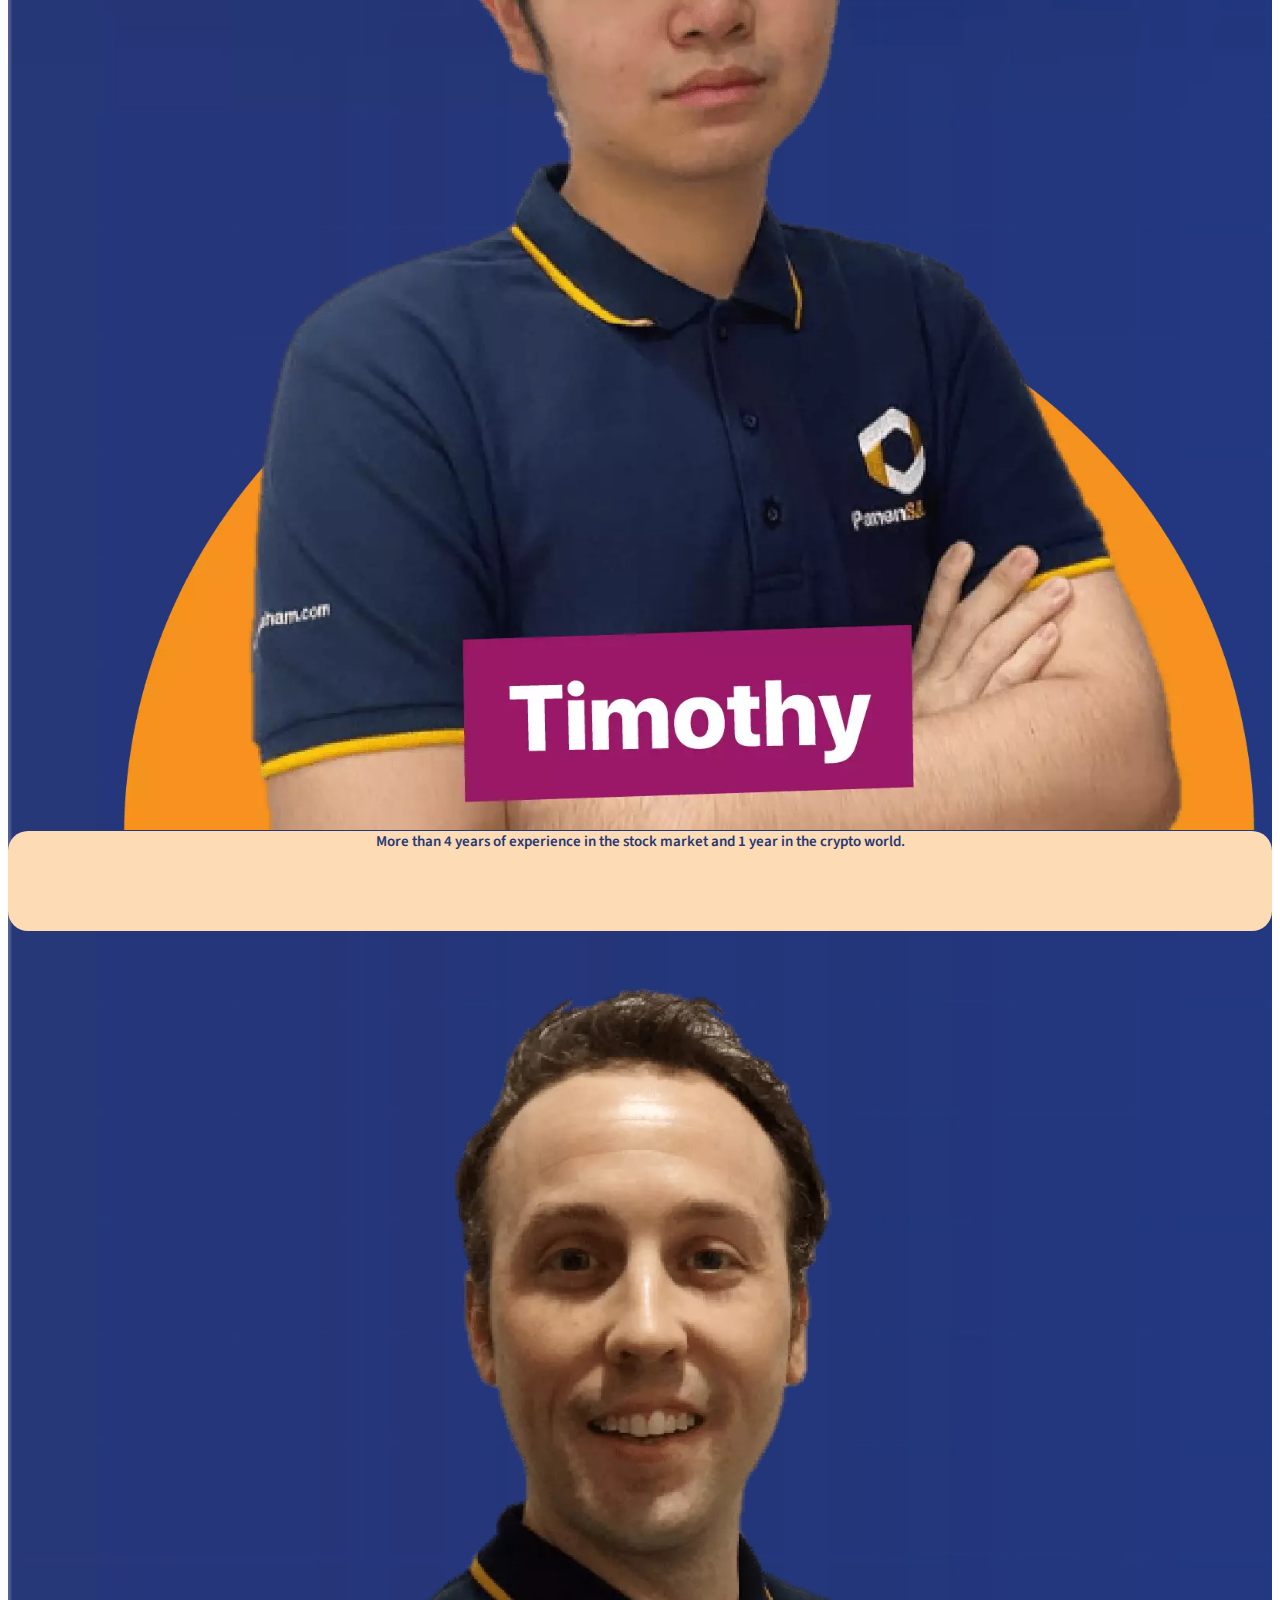
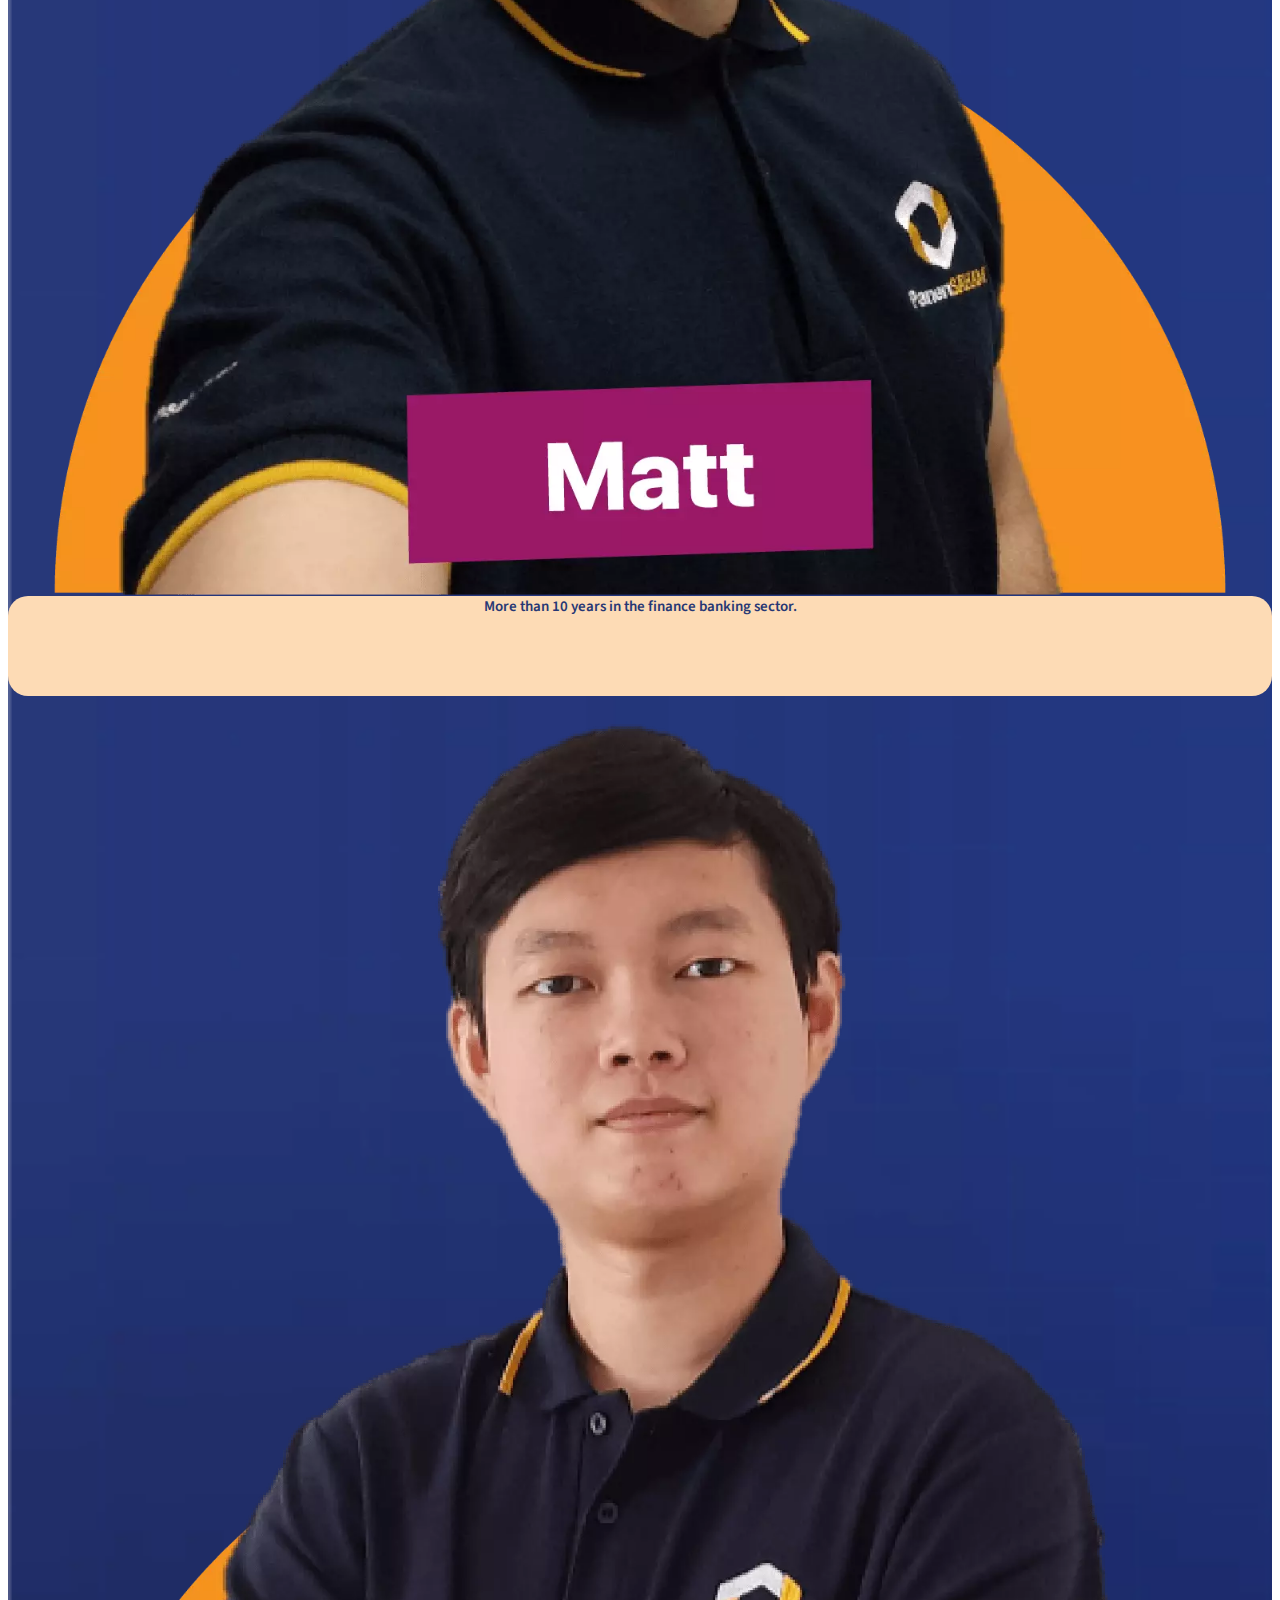
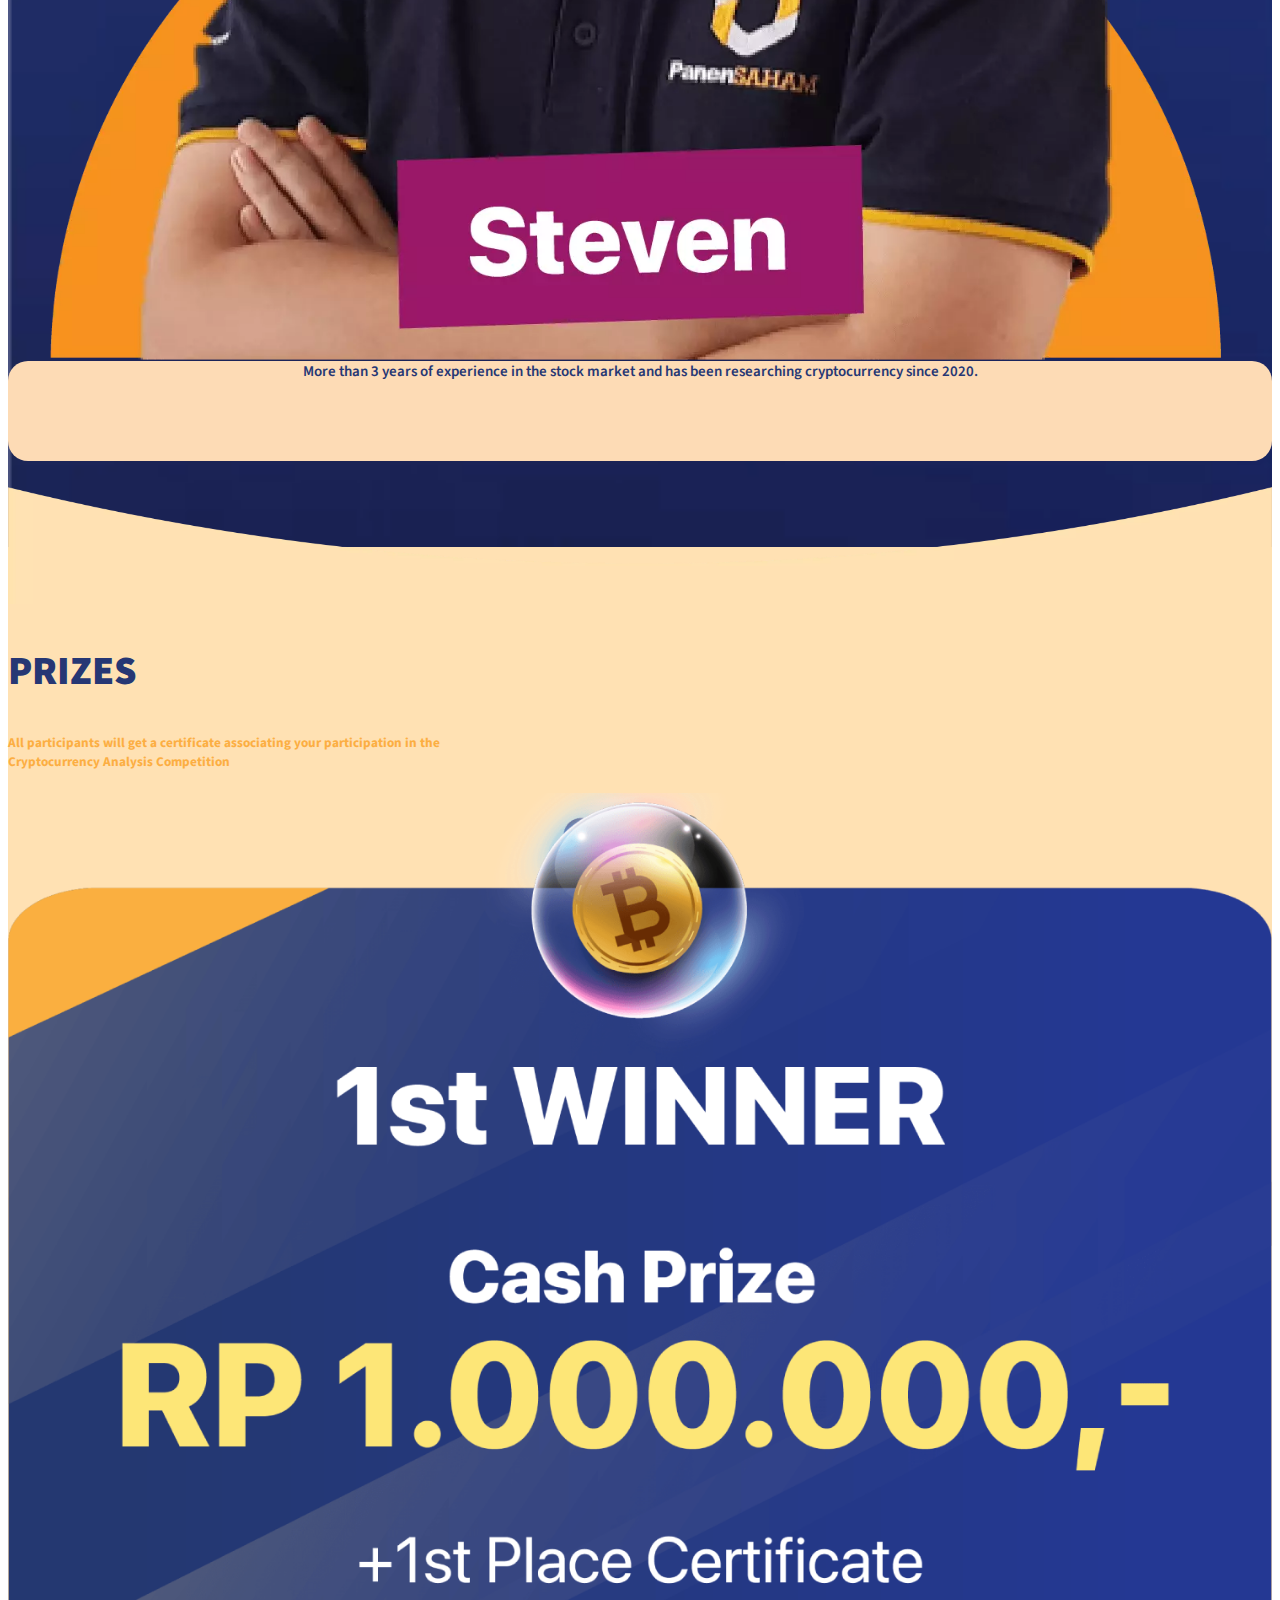
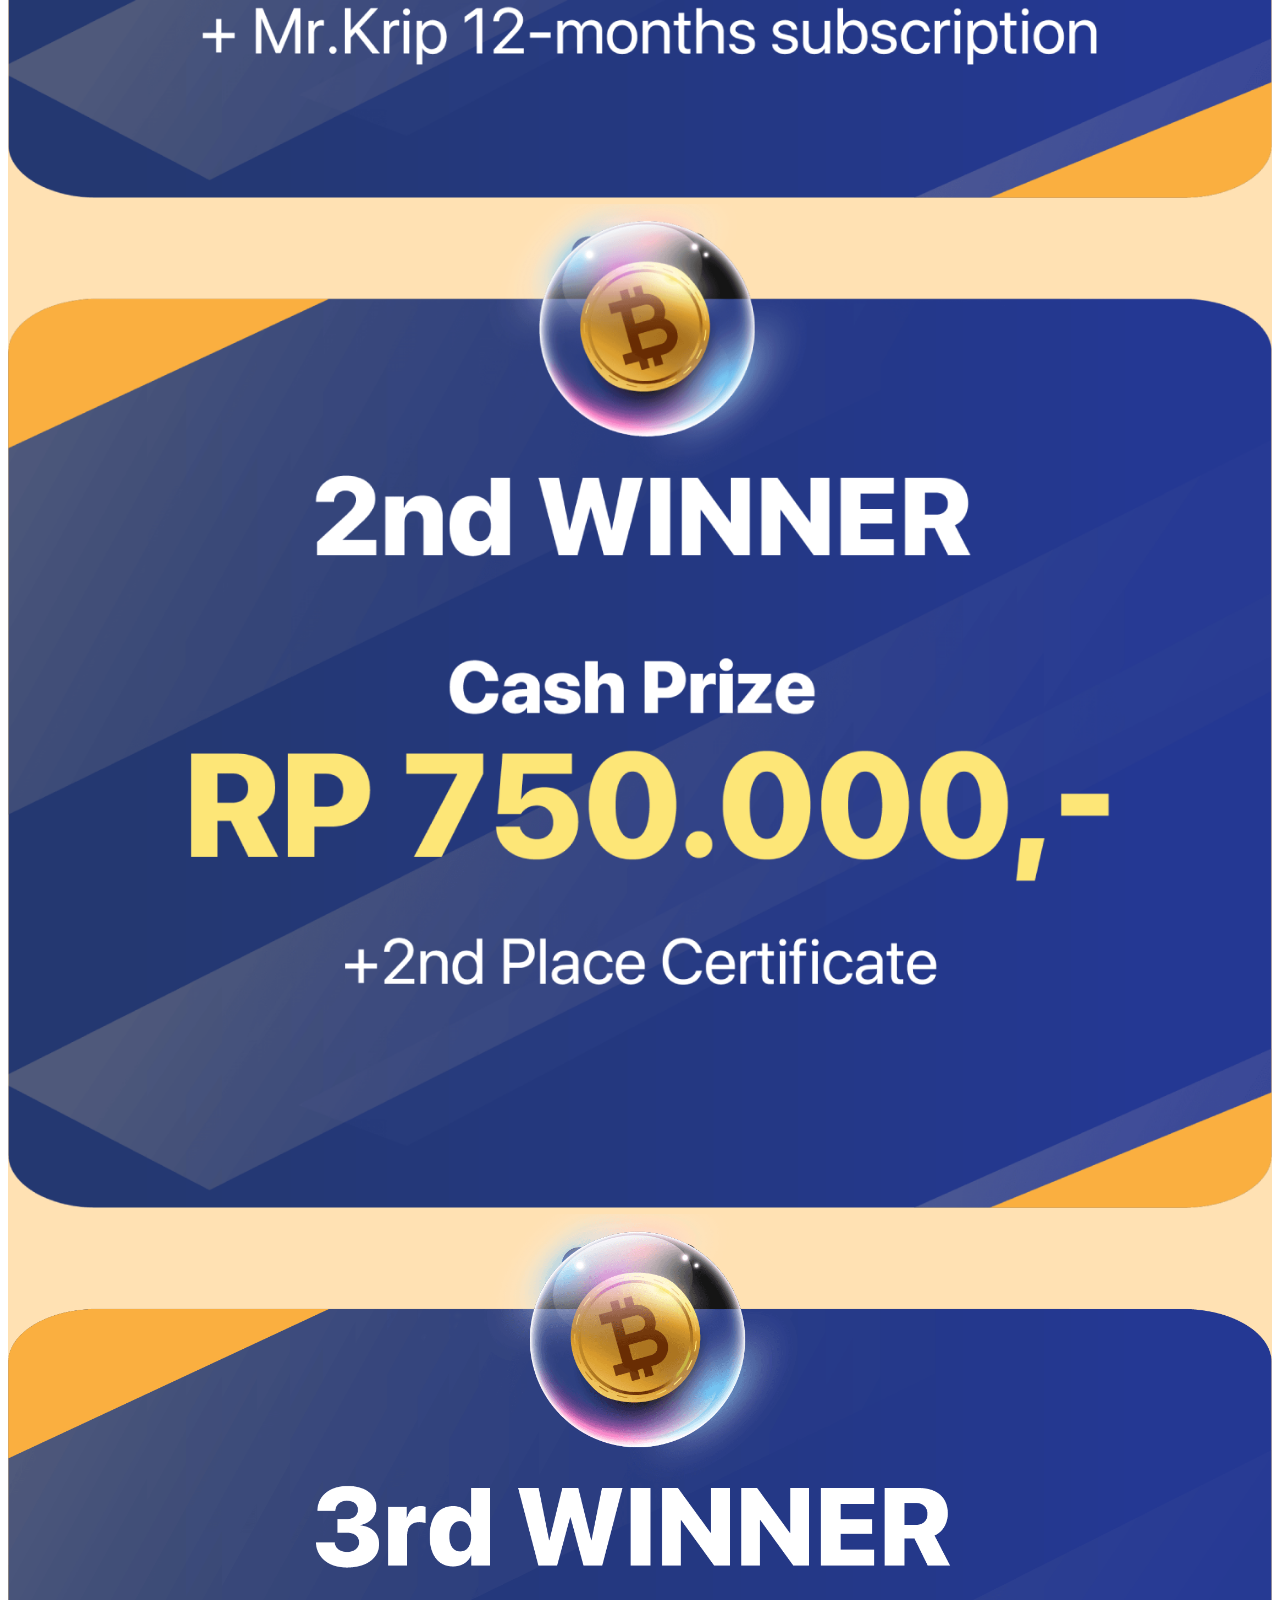
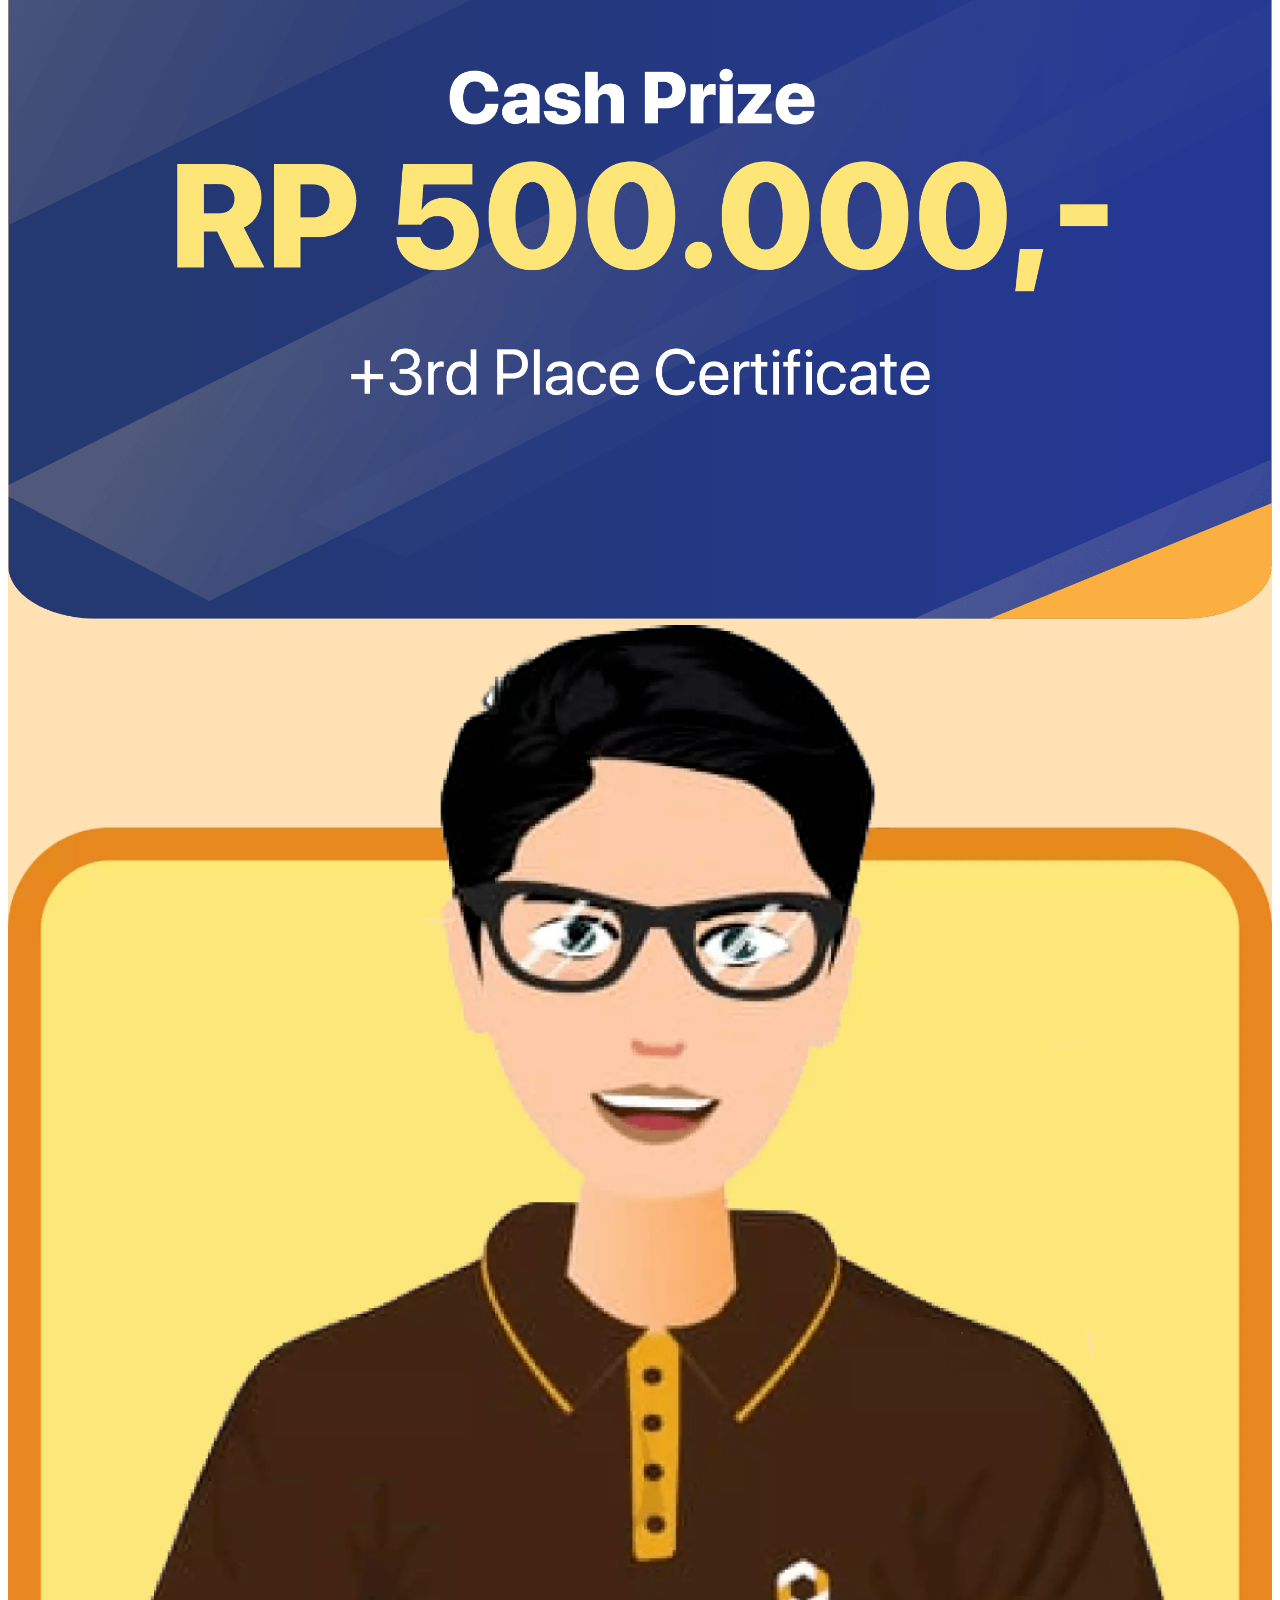
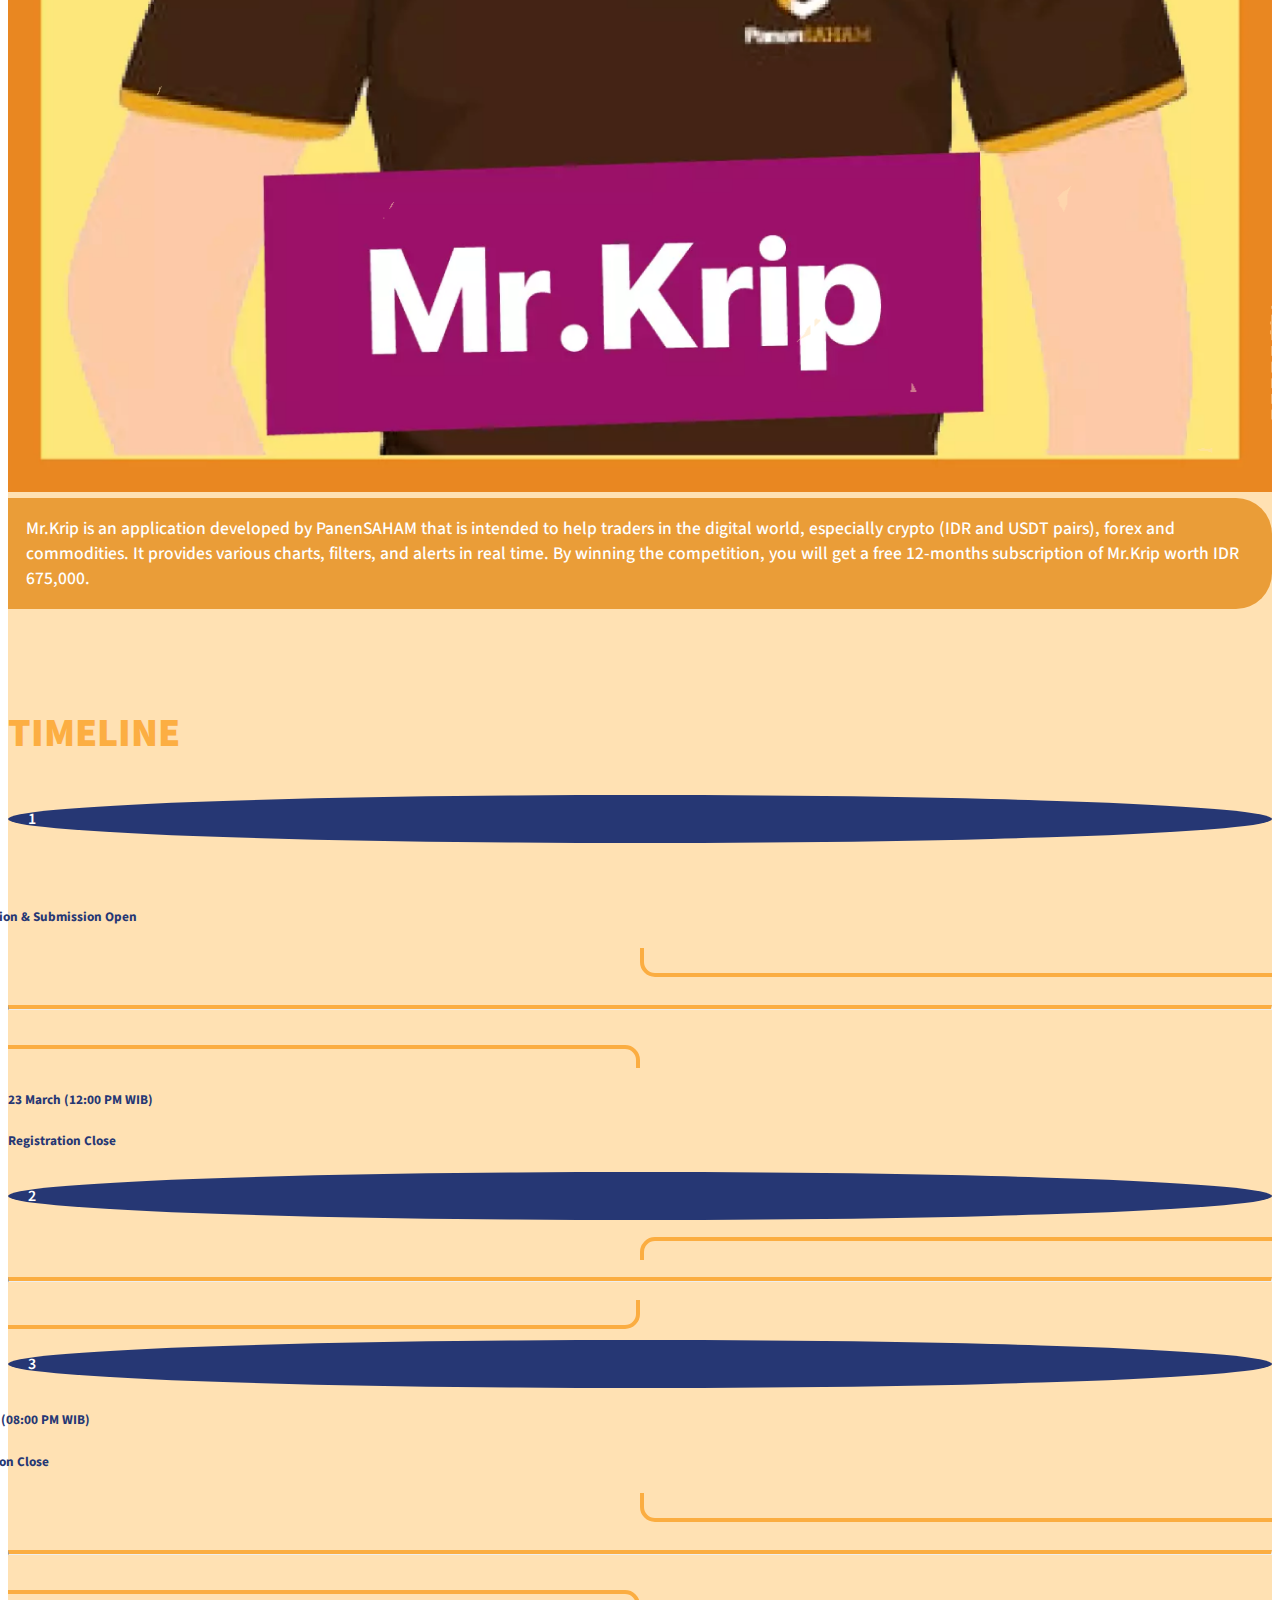
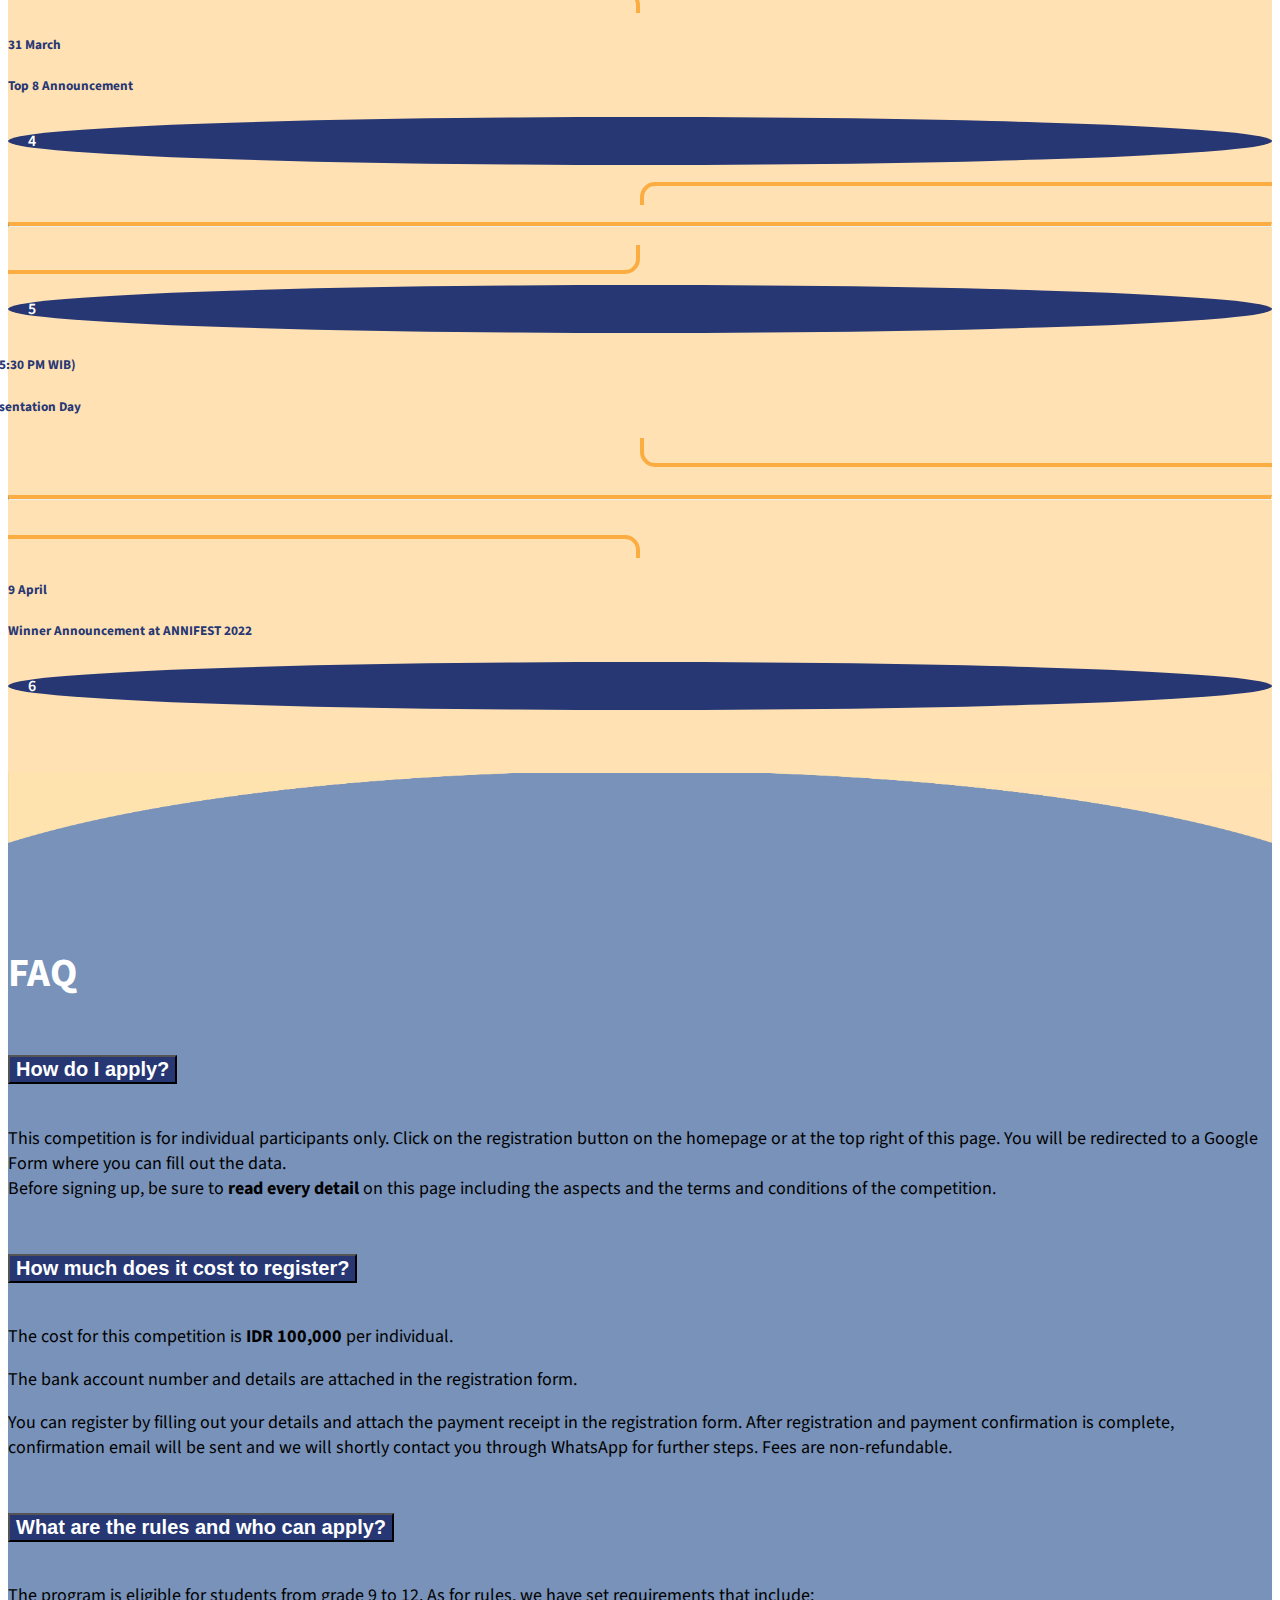
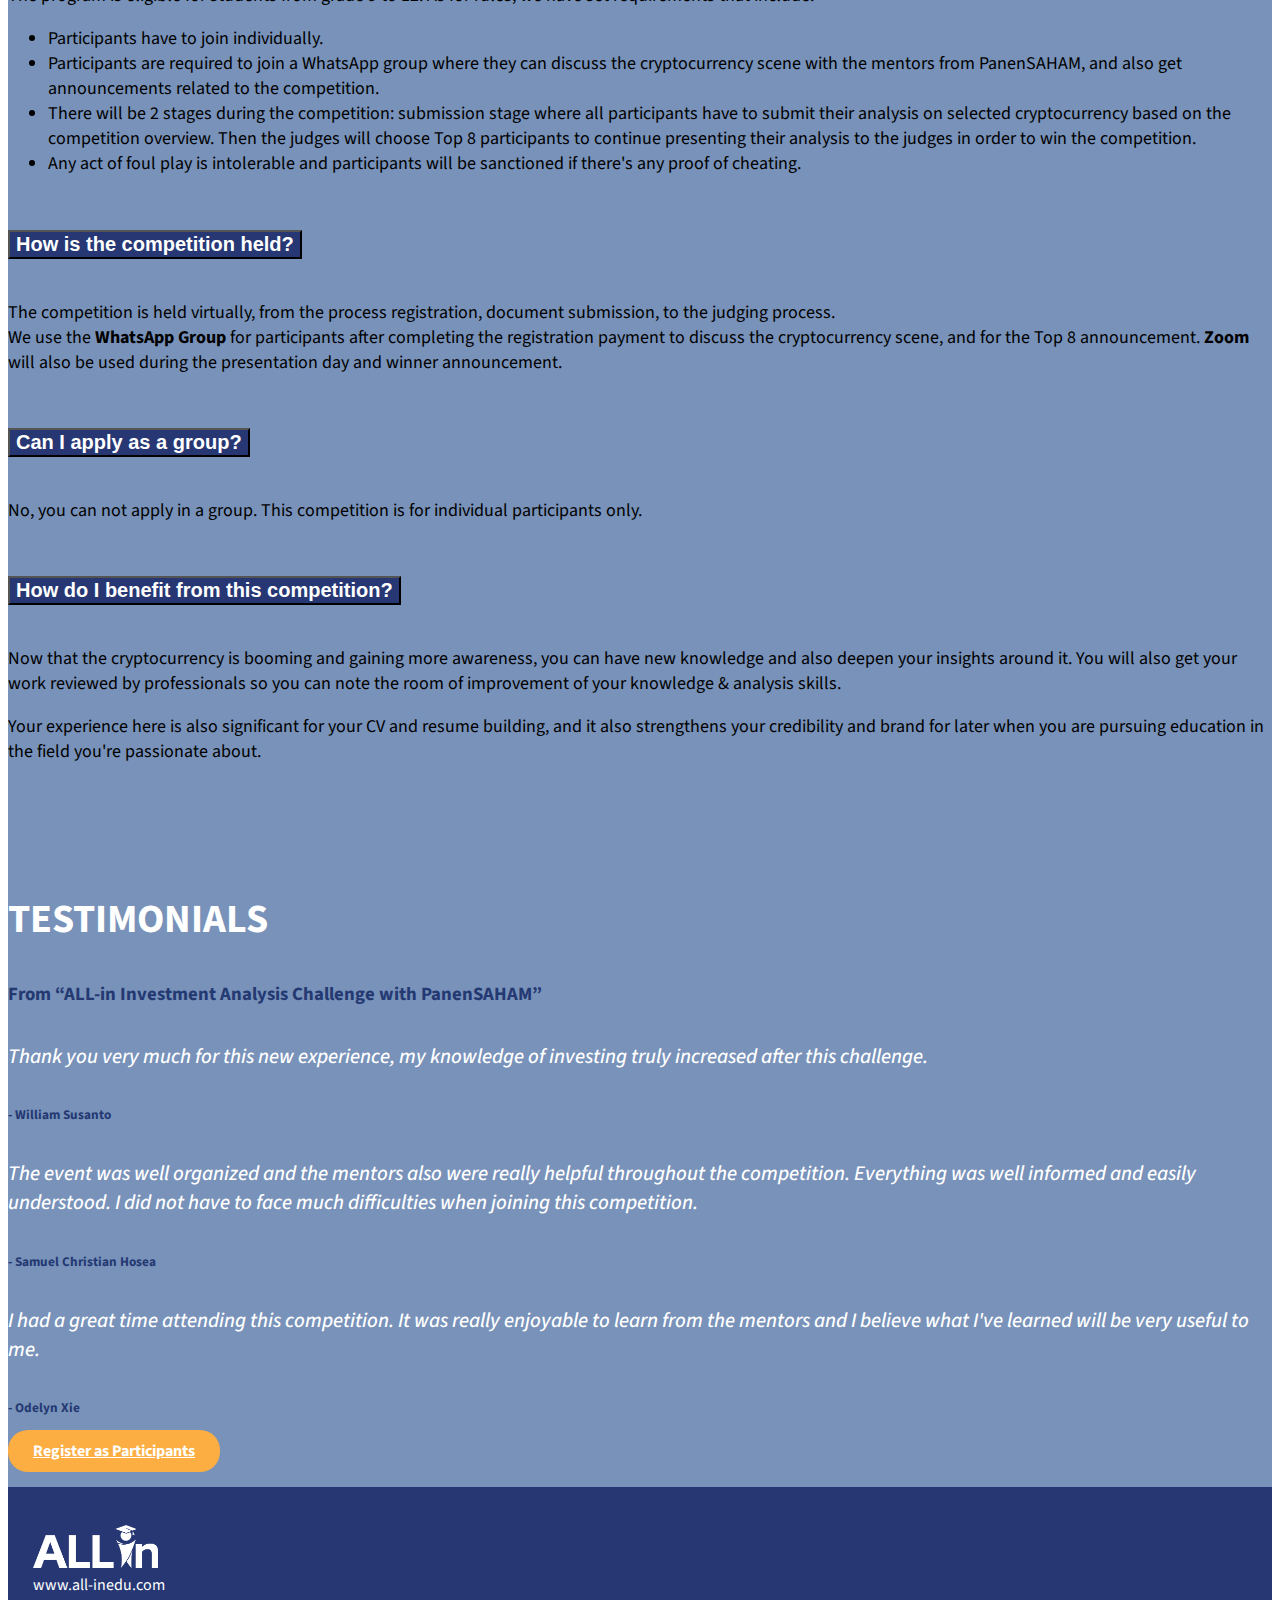
==== commit c5495fe0: "1 March 2022" ====
--- a/2022/index.html
+++ b/2022/index.html
@@ -11,6 +11,7 @@
         integrity="sha384-1BmE4kWBq78iYhFldvKuhfTAU6auU8tT94WrHftjDbrCEXSU1oBoqyl2QvZ6jIW3" crossorigin="anonymous">
     <link rel="stylesheet" href="assets/css/timeline.css">
     <link rel="stylesheet" href="assets/css/comp-01.css">
+    <link rel="stylesheet" href="assets/css/wa.css">
     <link rel="stylesheet" href="https://cdnjs.cloudflare.com/ajax/libs/font-awesome/6.0.0-beta2/css/all.min.css"
         integrity="sha512-YWzhKL2whUzgiheMoBFwW8CKV4qpHQAEuvilg9FAn5VJUDwKZZxkJNuGM4XkWuk94WCrrwslk8yWNGmY1EduTA=="
         crossorigin="anonymous" referrerpolicy="no-referrer" />
@@ -306,6 +307,9 @@
                 display: block !important;
             }
 
+            .nav-item a {
+                color: #000 !important;
+            }
 
 
             .nav-link.active {
@@ -460,6 +464,10 @@
             </div>
         </div>
     </div> -->
+
+    <div class="wa">
+        <img src="assets/img/wa.png" alt="Whatsapp">
+    </div>
 
     <nav id="nav" class="navbar fixed-top bg-navbar1 navbar-expand-lg navbar-light bg-light">
         <div class="container">
@@ -512,7 +520,7 @@
                         class="btn btn-warning d-md-none" id="regBtn">Register
                     </a>
                 </div>
-                <div class="d-md-flex btn-reg">
+                <div class="d-md-flex btn-reg ms-md-2">
                     <a href="https://bit.ly/CryptoCompetition-Submission" target="_blank"
                         class="btn btn-warning d-md-none" id="subBtn">Submit Analysis
                     </a>
@@ -760,7 +768,7 @@
             </div>
 
             <div class="row justify-content-center mt-5">
-                <div class="col-md-8">
+                <div class="col-md-8 px-md-0 px-5">
                     <div class="row g-0 no-gutters align-items-end">
                         <div class="col-md-4">
                             <img src="assets/img/crypto/Mr.krip.png" width="100%">
@@ -1049,7 +1057,8 @@
                                         <li>
                                             There will be 2 stages during the competition: submission stage where
                                             all participants have to submit their analysis on selected cryptocurrency
-                                            based on the competition overview. Then the judges will choose Top 8 participants to
+                                            based on the competition overview. Then the judges will choose Top 8
+                                            participants to
                                             continue
                                             presenting their analysis to the judges in order to win the competition.
                                         </li>
@@ -1225,6 +1234,10 @@
         // $('#register').find('.stiky-allin').hide()
         $('.nav-item a').css('color', 'white')
         $('#logoColor').hide();
+
+        $('.wa').click(function () {
+            window.open('https://api.whatsapp.com/send?phone=6287798385403&text=Hello%20*ALL-in%20Eduspace*!%0AMy%20name%20is%0A%0A_I%20would%20like%20to%20get%20more%20information%20about%20Cyrptocurrency%20Competition._', '_blank');
+        })
 
         $(window).scroll(function () {
             var scroll = $(window).scrollTop();
--- a/2022/assets/css/wa.css
+++ b/2022/assets/css/wa.css
@@ -0,0 +1,41 @@
+.wa {
+    position: fixed;
+    padding: 15px;
+    width: 60px;
+    height: 60px;
+    border-radius: 50%;
+    background: rgb(255, 255, 255);
+    right: 20px;
+    bottom: 20px;
+    z-index: 99999;
+    cursor: pointer;
+}
+
+.wa img {
+    width: 100%;
+}
+
+.wa-list {
+    position: fixed;
+    right: 20px;
+    bottom: 90px;
+    z-index: 99999;
+    
+}
+
+.wa-item {
+    display: block;
+    width: 150px;
+    background: rgb(255, 255, 255);
+    border-radius: 25px;
+    padding: 3px 15px;
+    margin:5px 0px;
+    border: 2px solid #E98621;
+    text-decoration: none;
+    transition: all 0.5s ease-in-out;
+}
+
+.wa-item:hover {
+    background: #EA9D38;
+    color: #000;
+}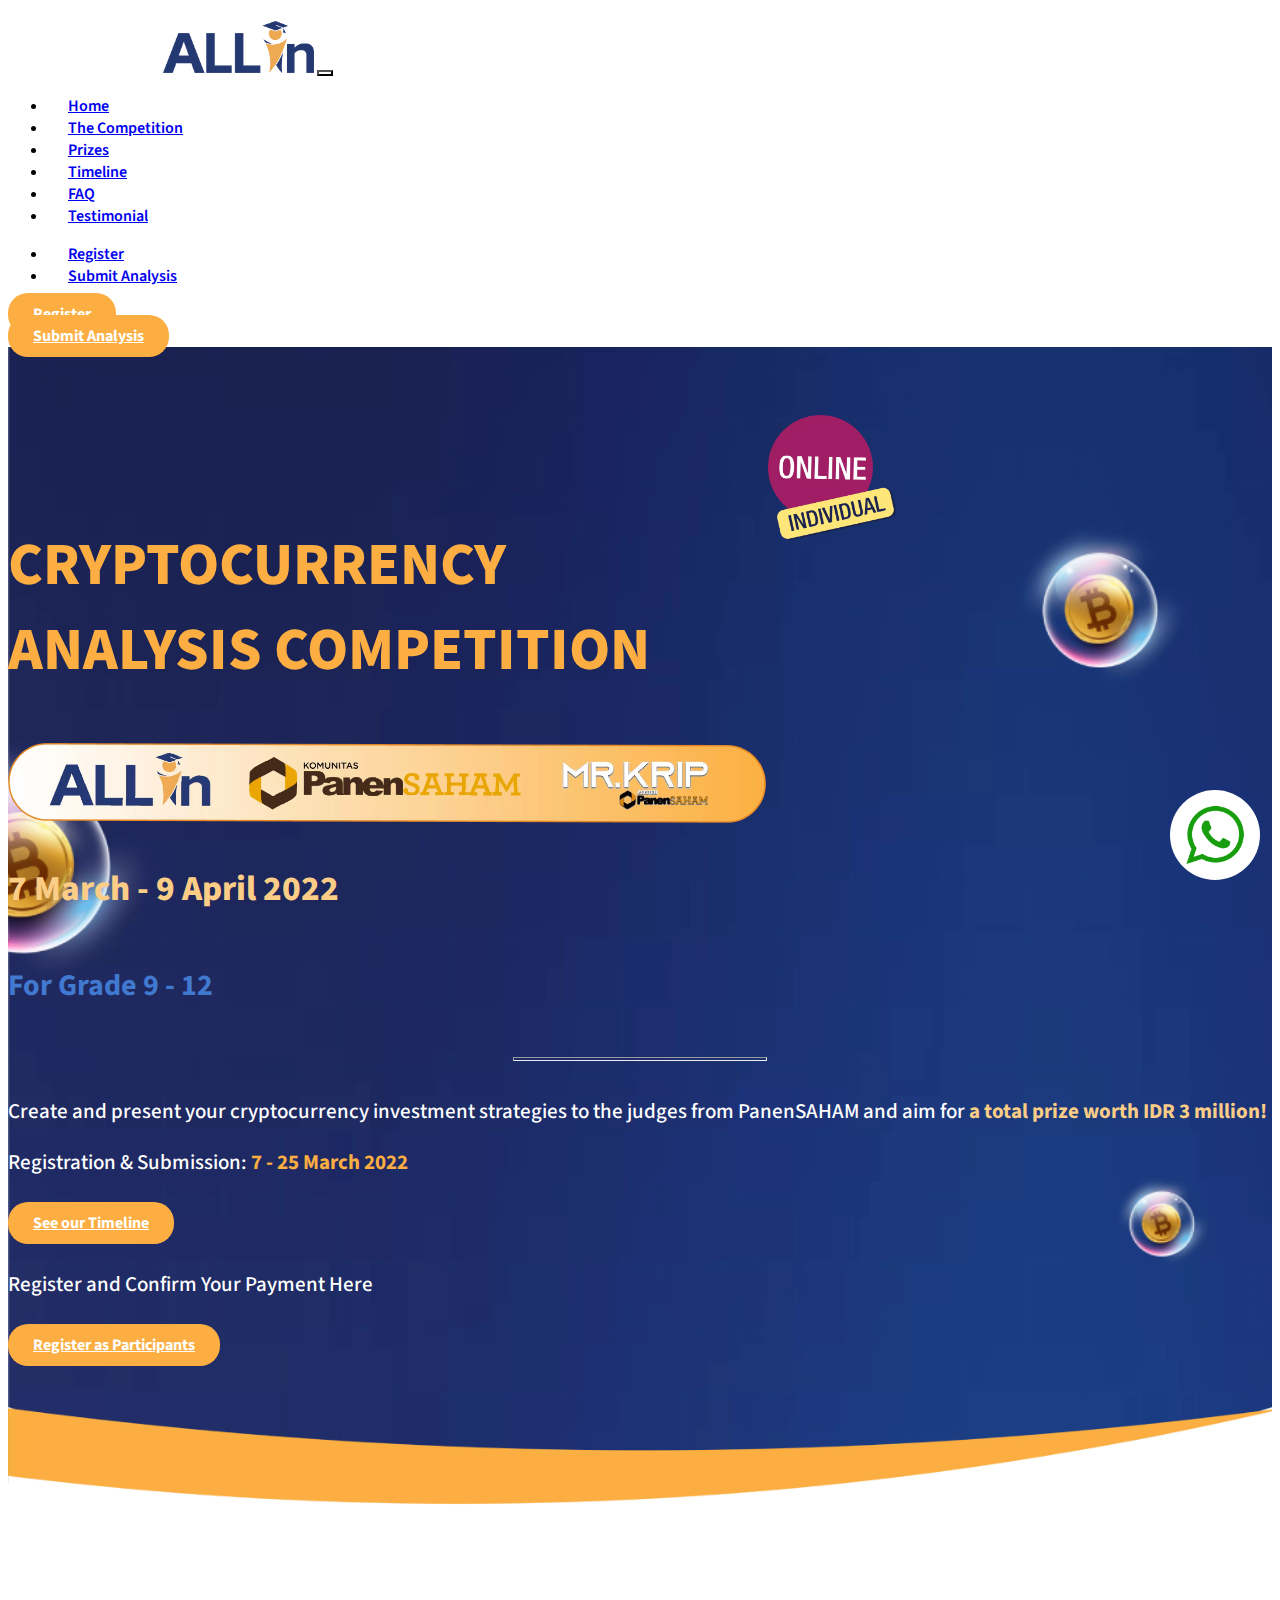
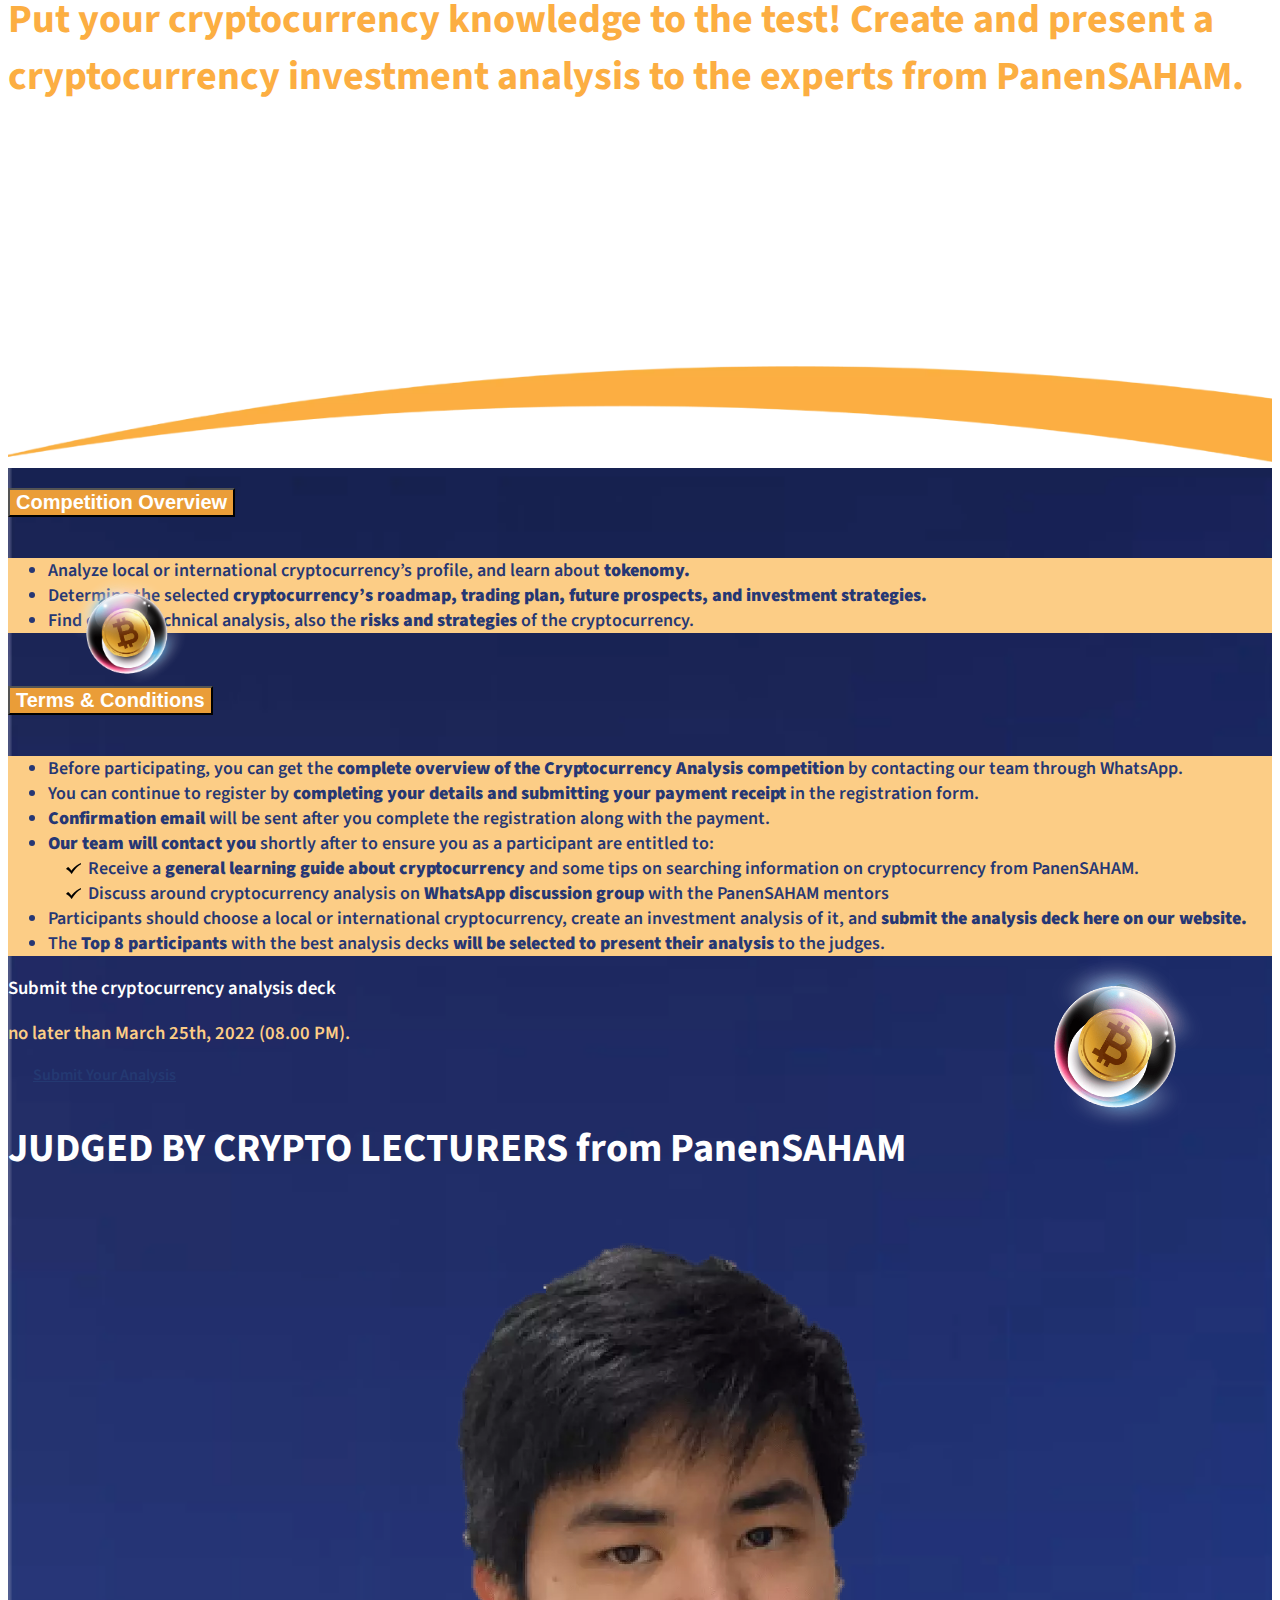
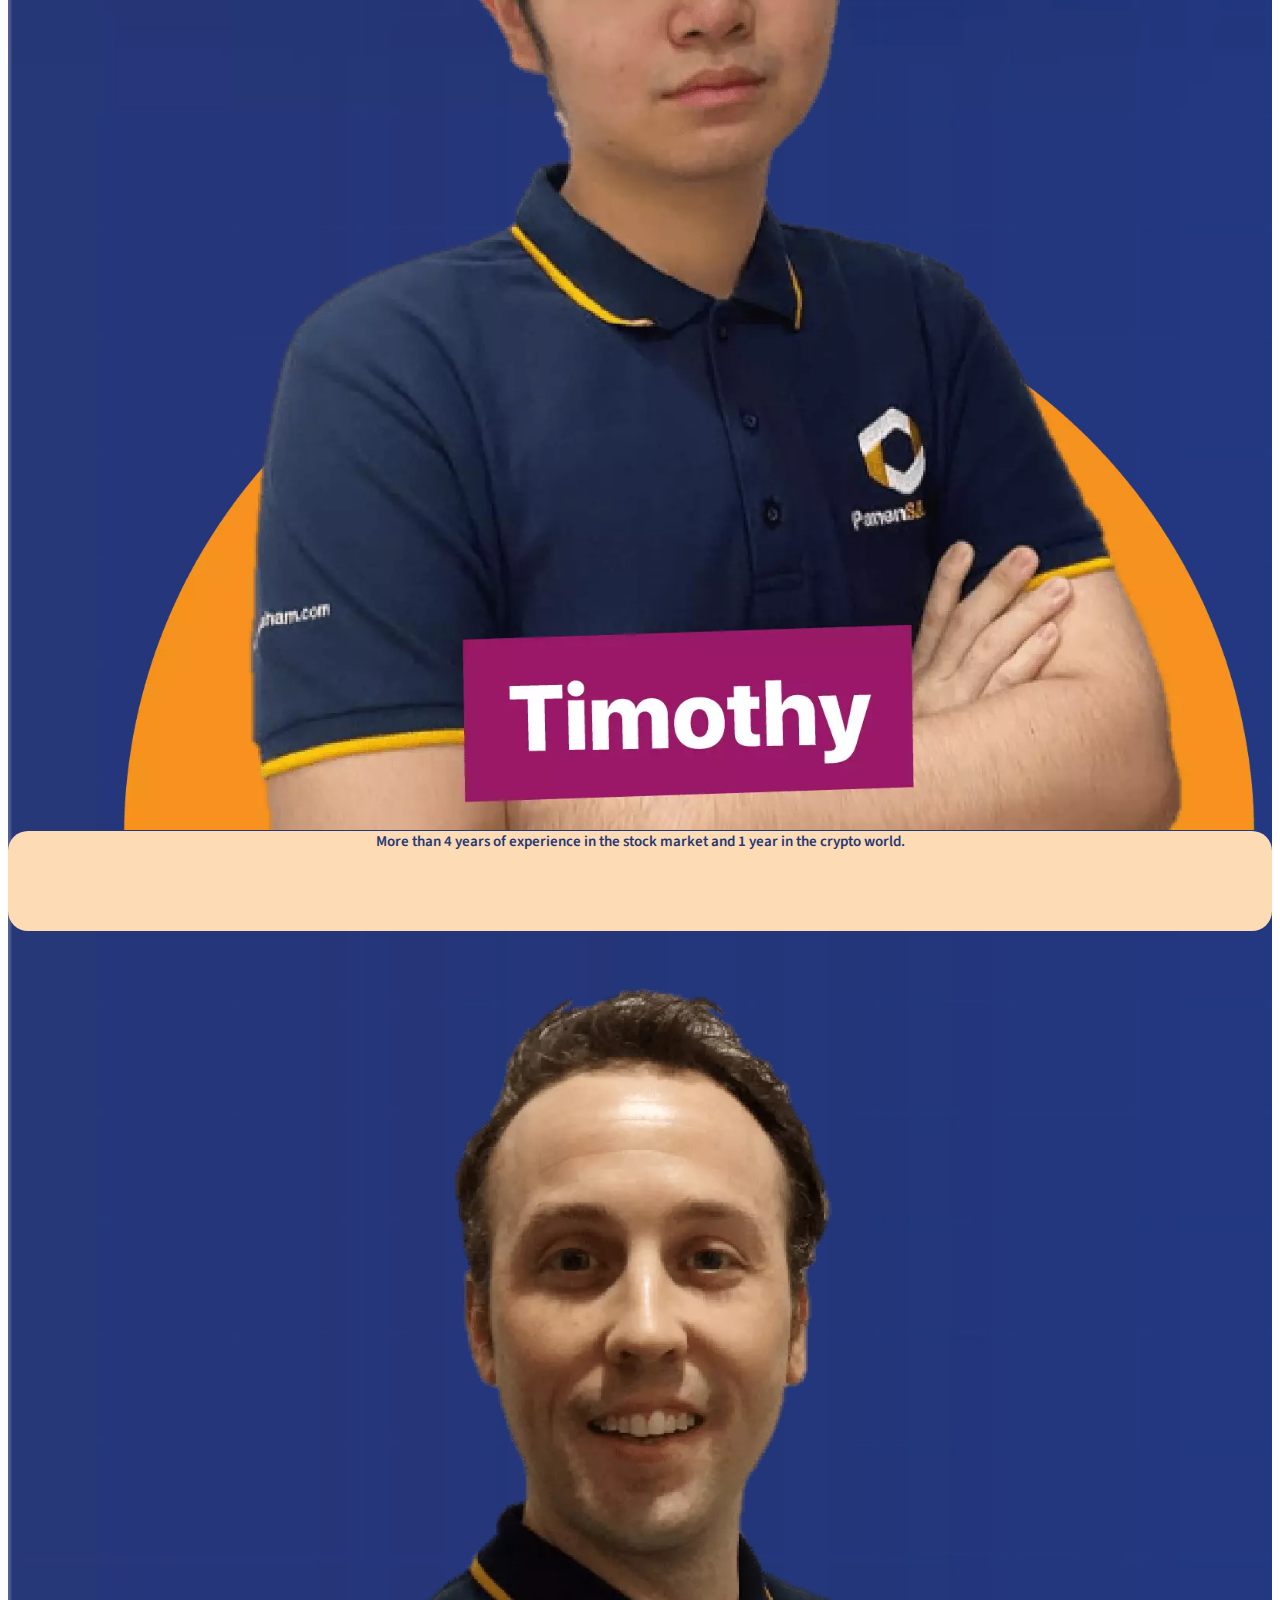
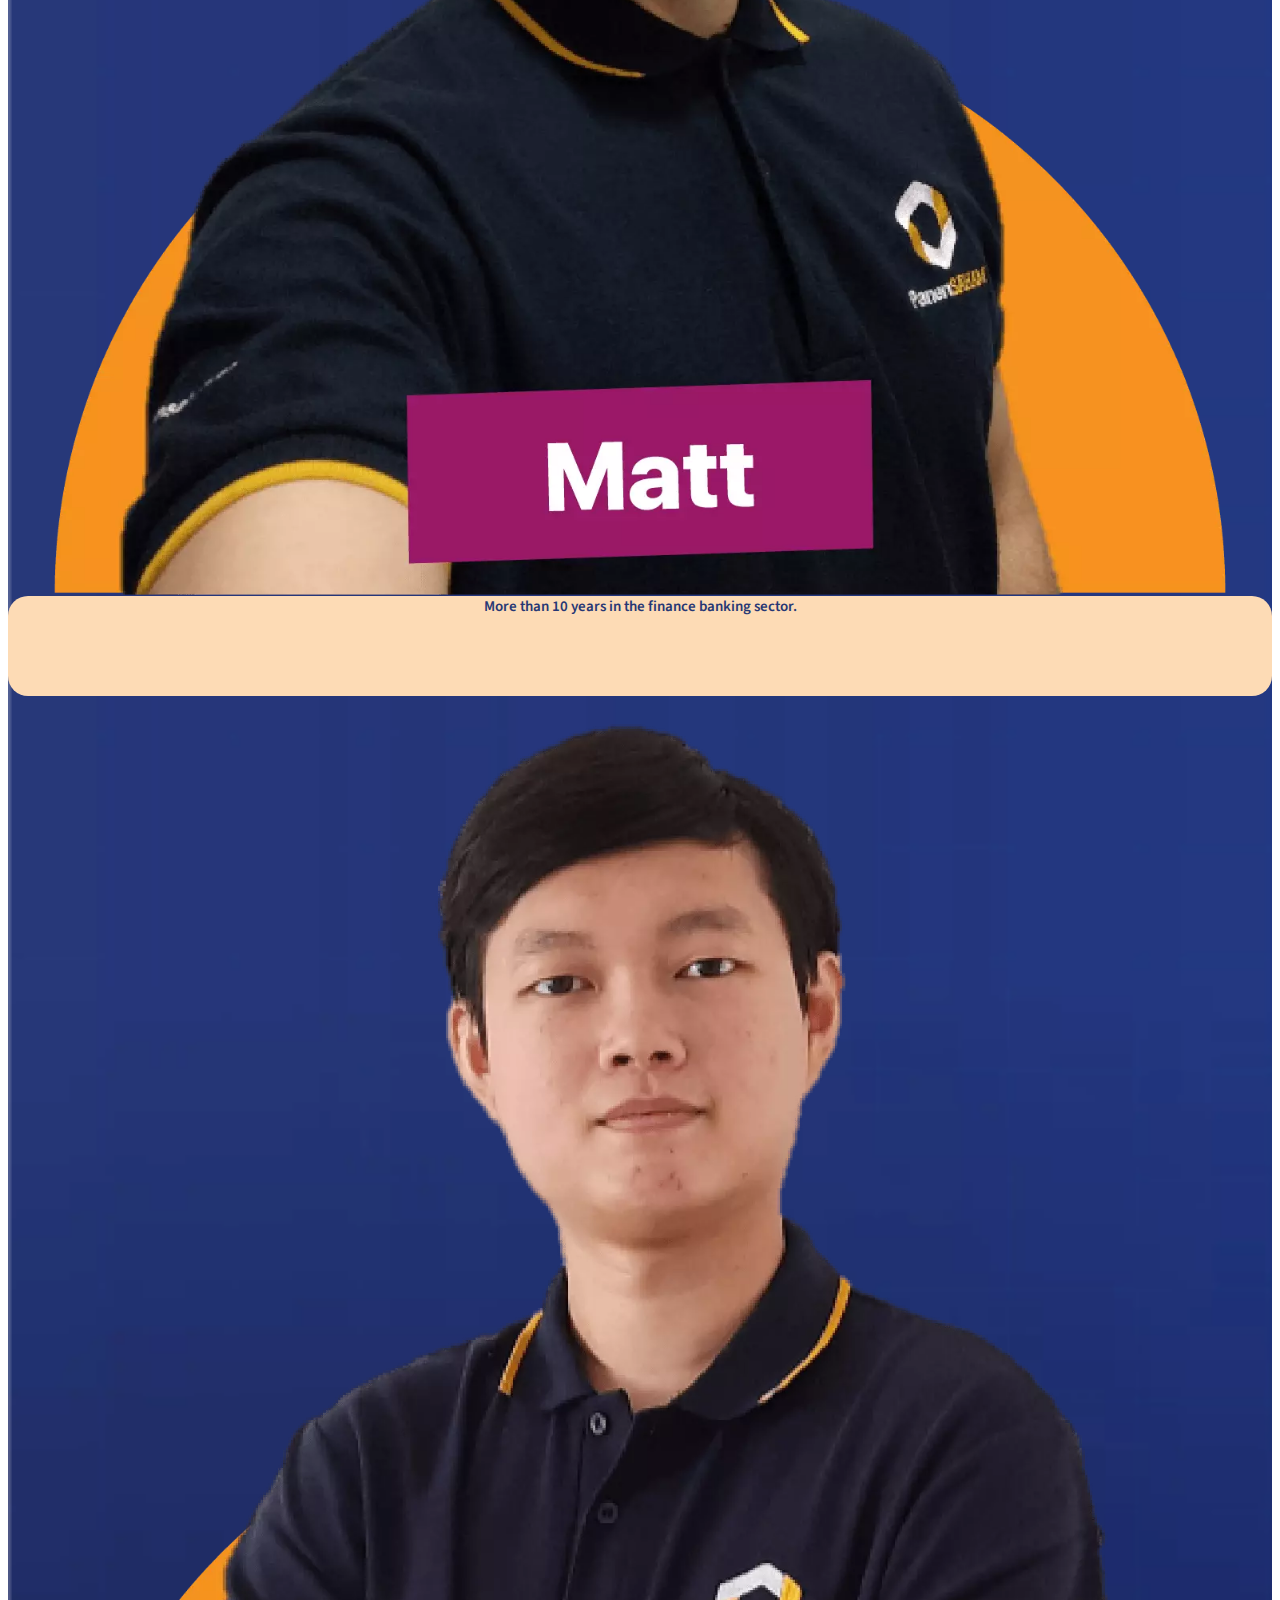
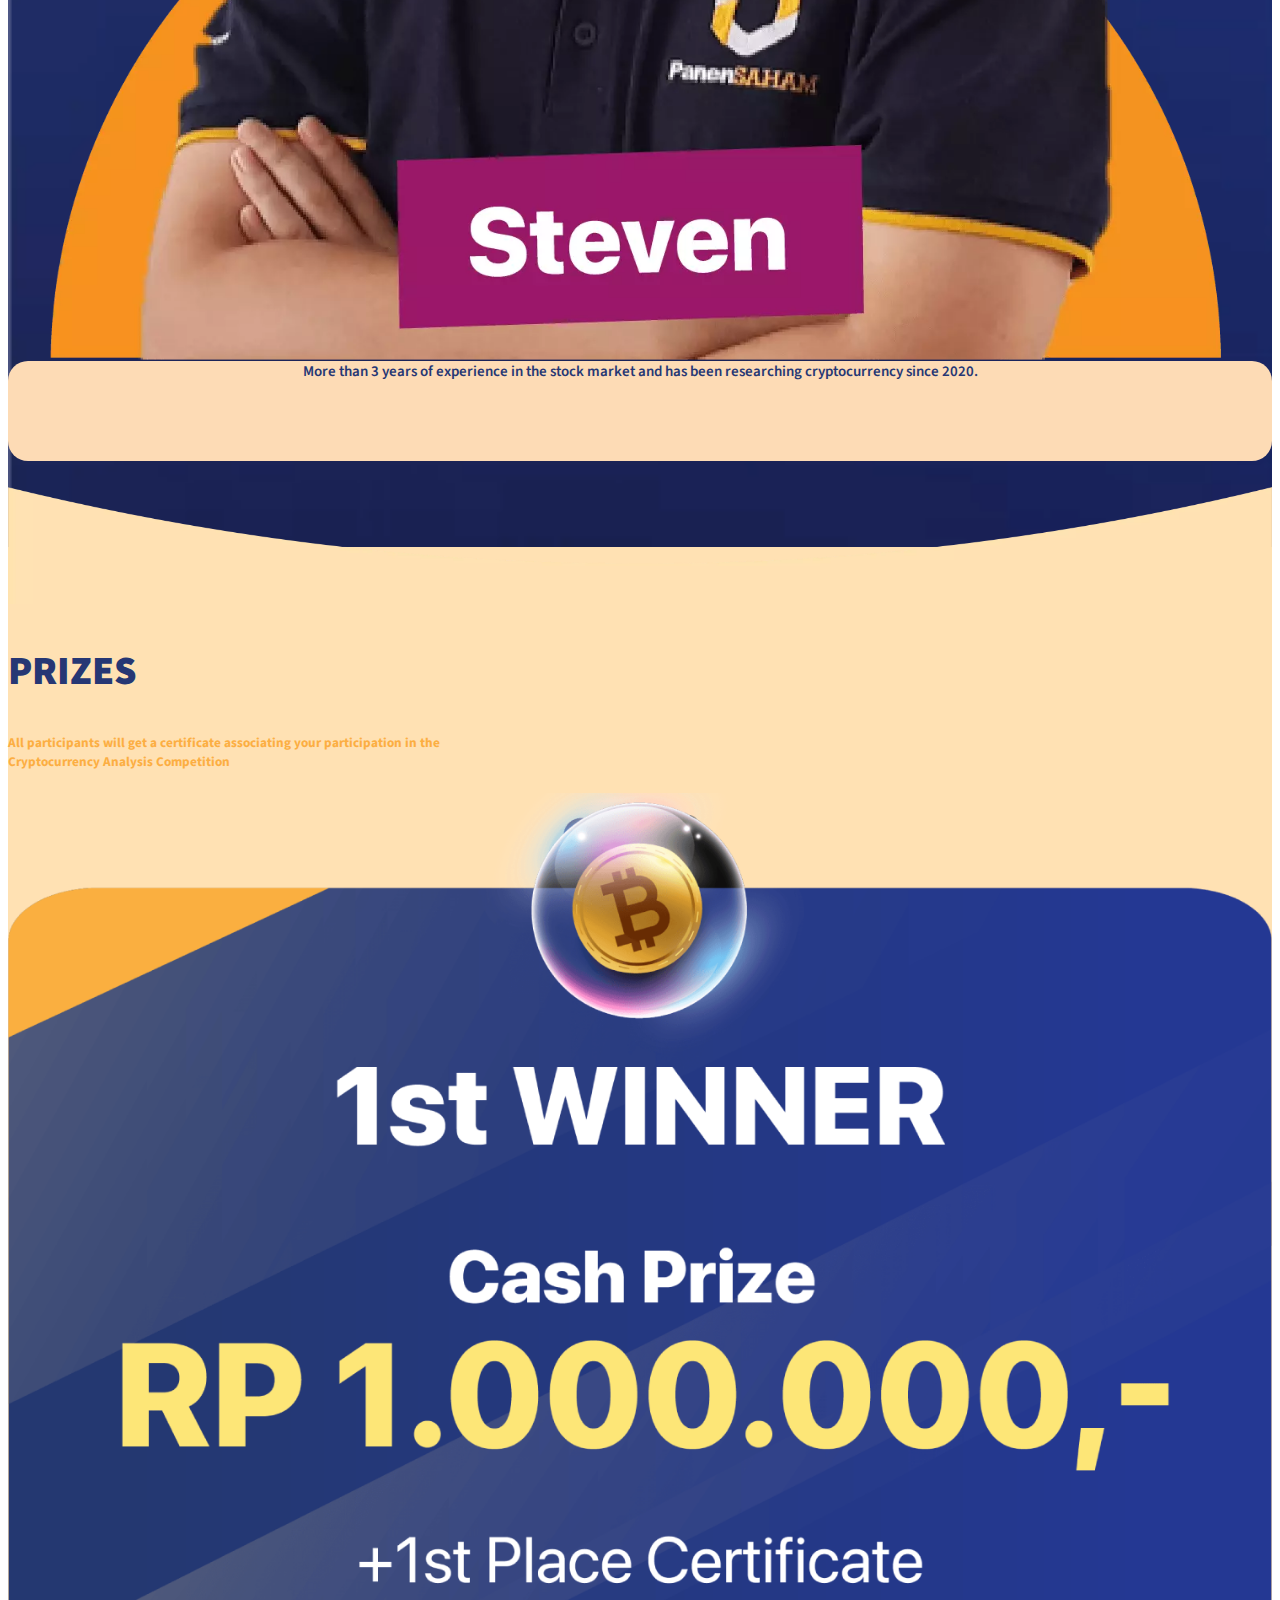
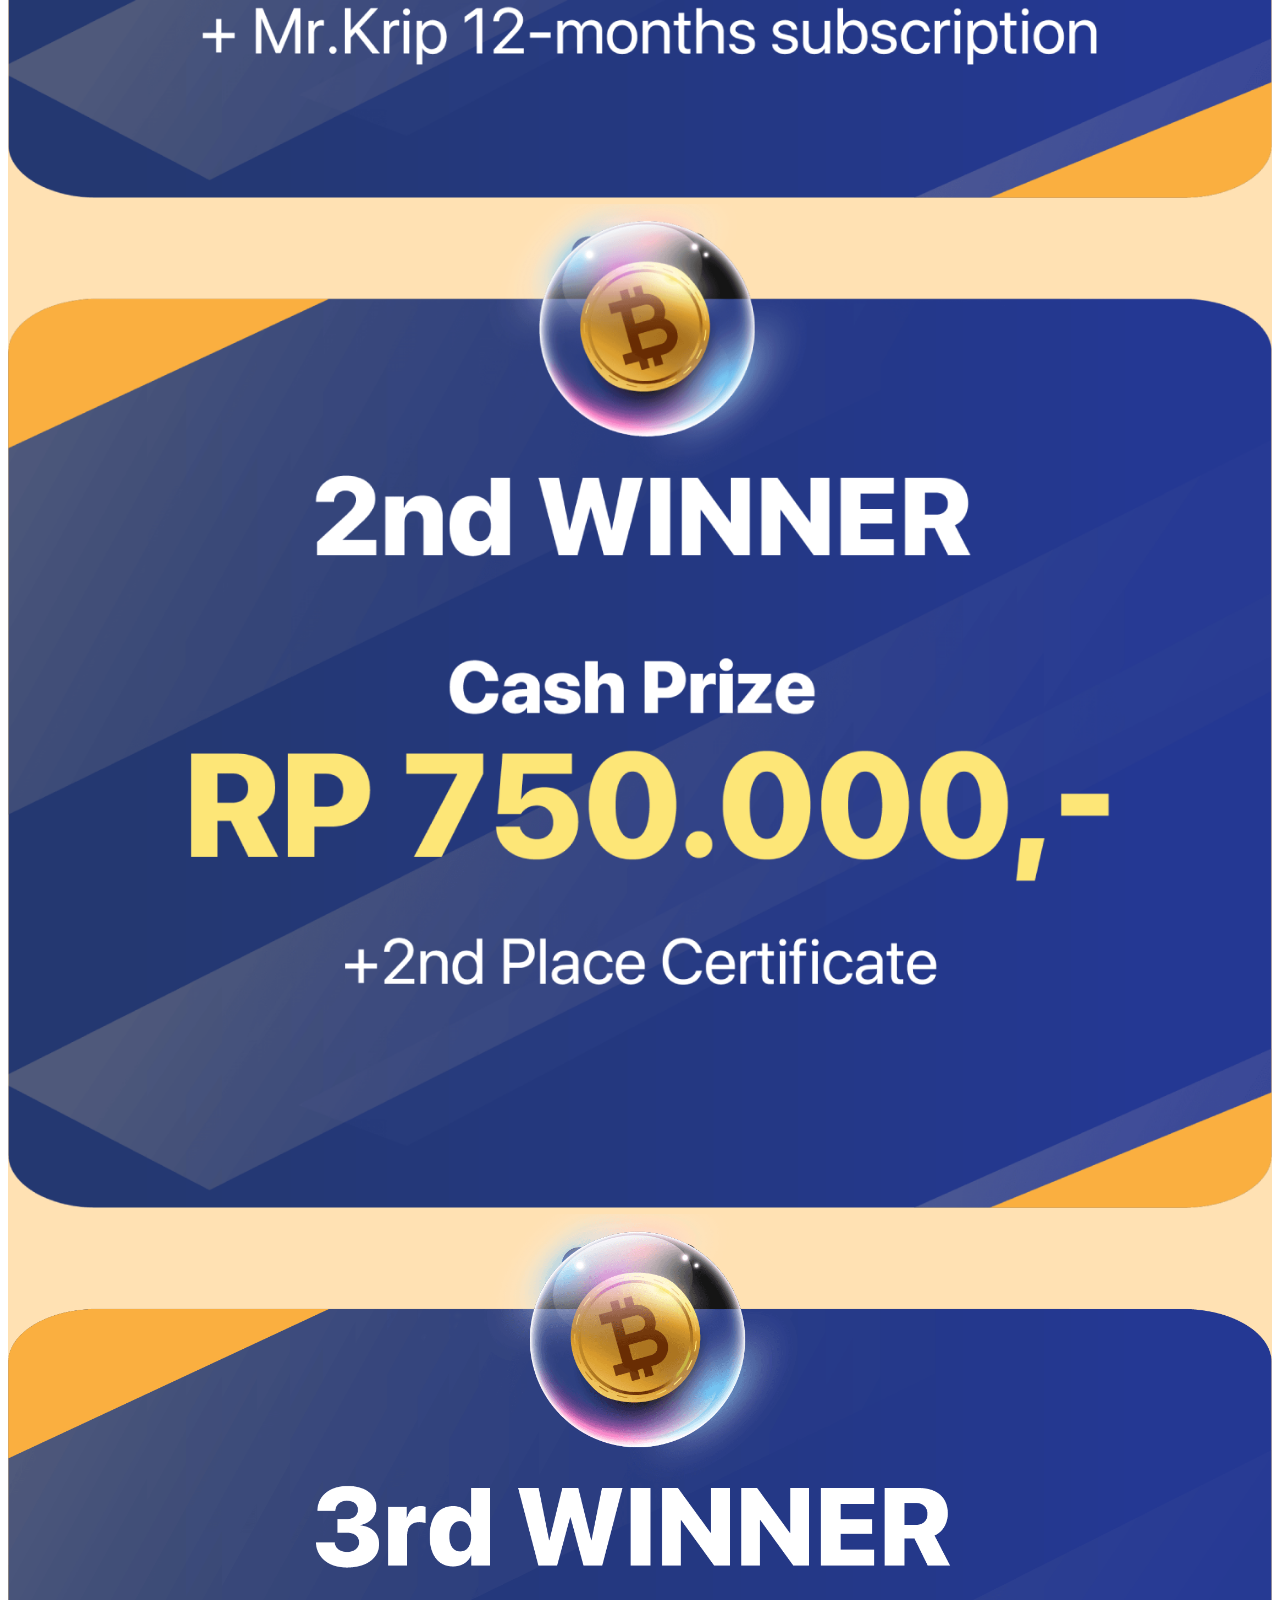
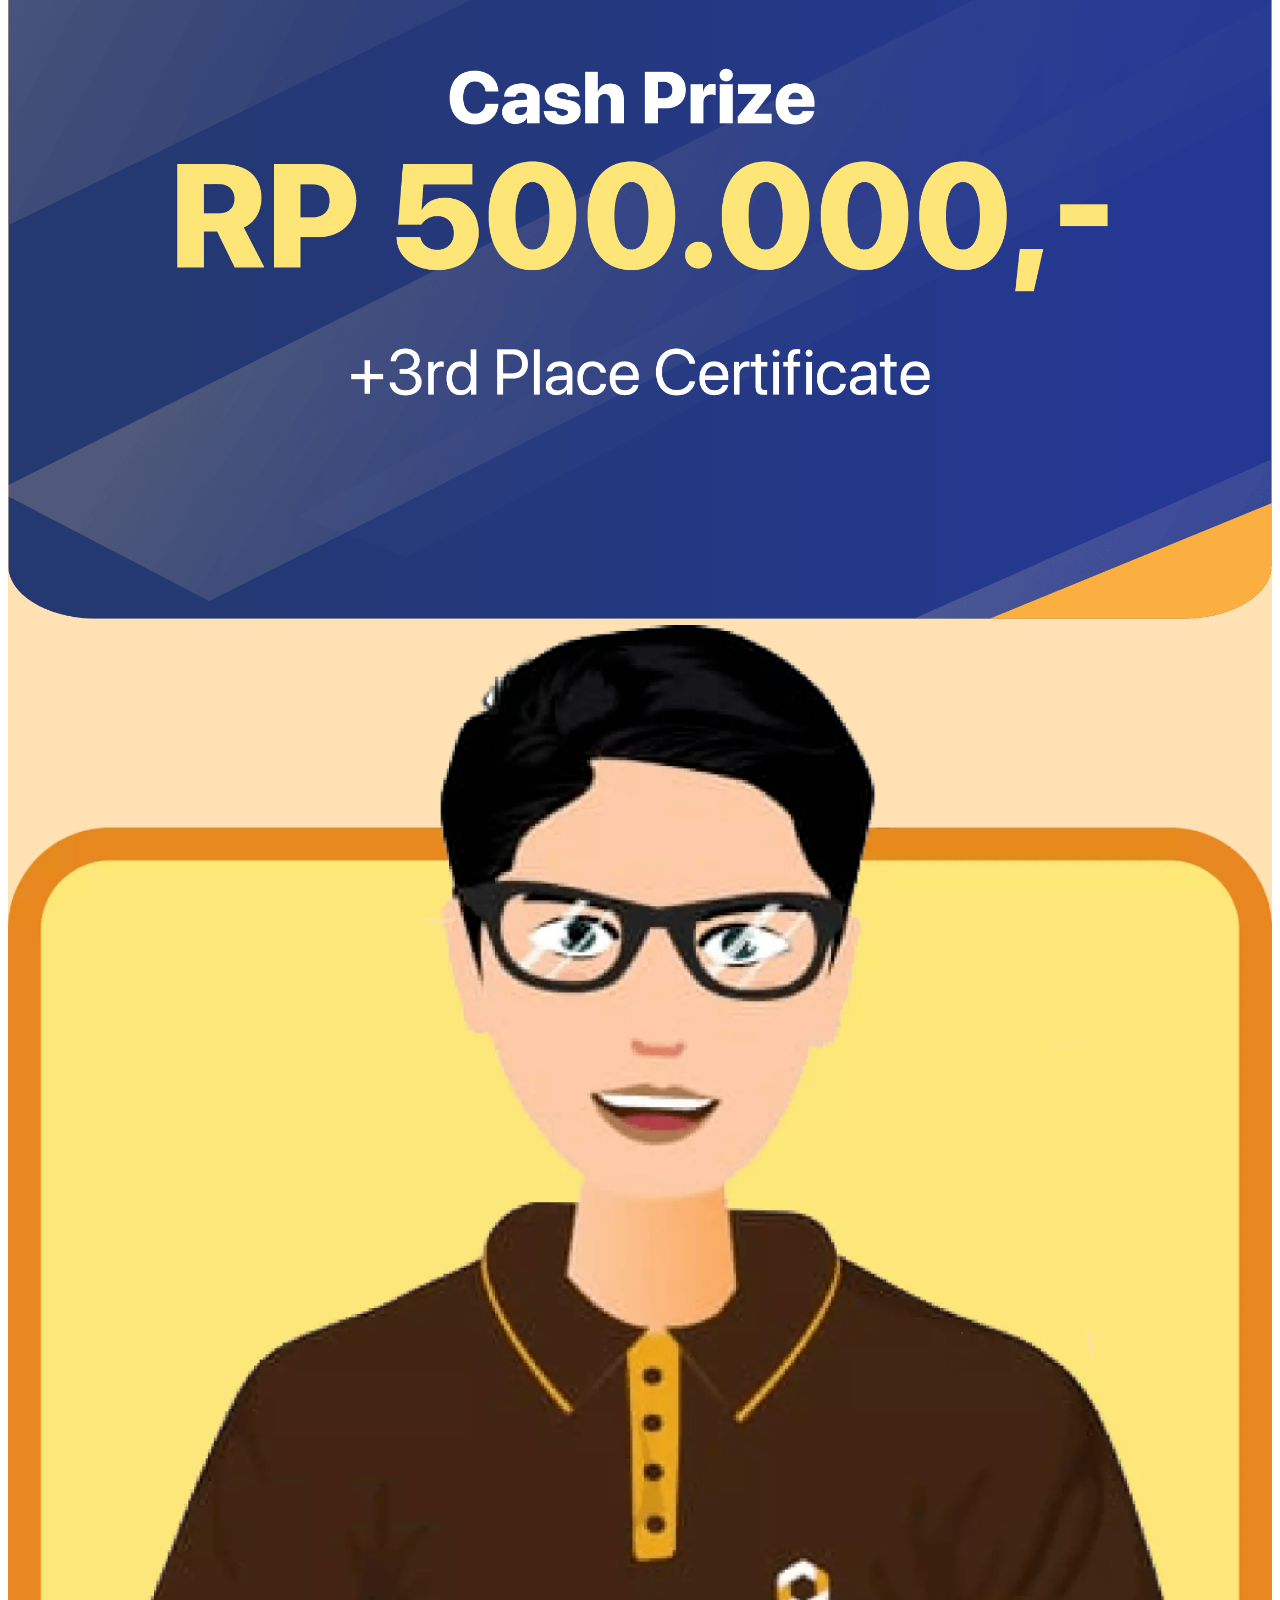
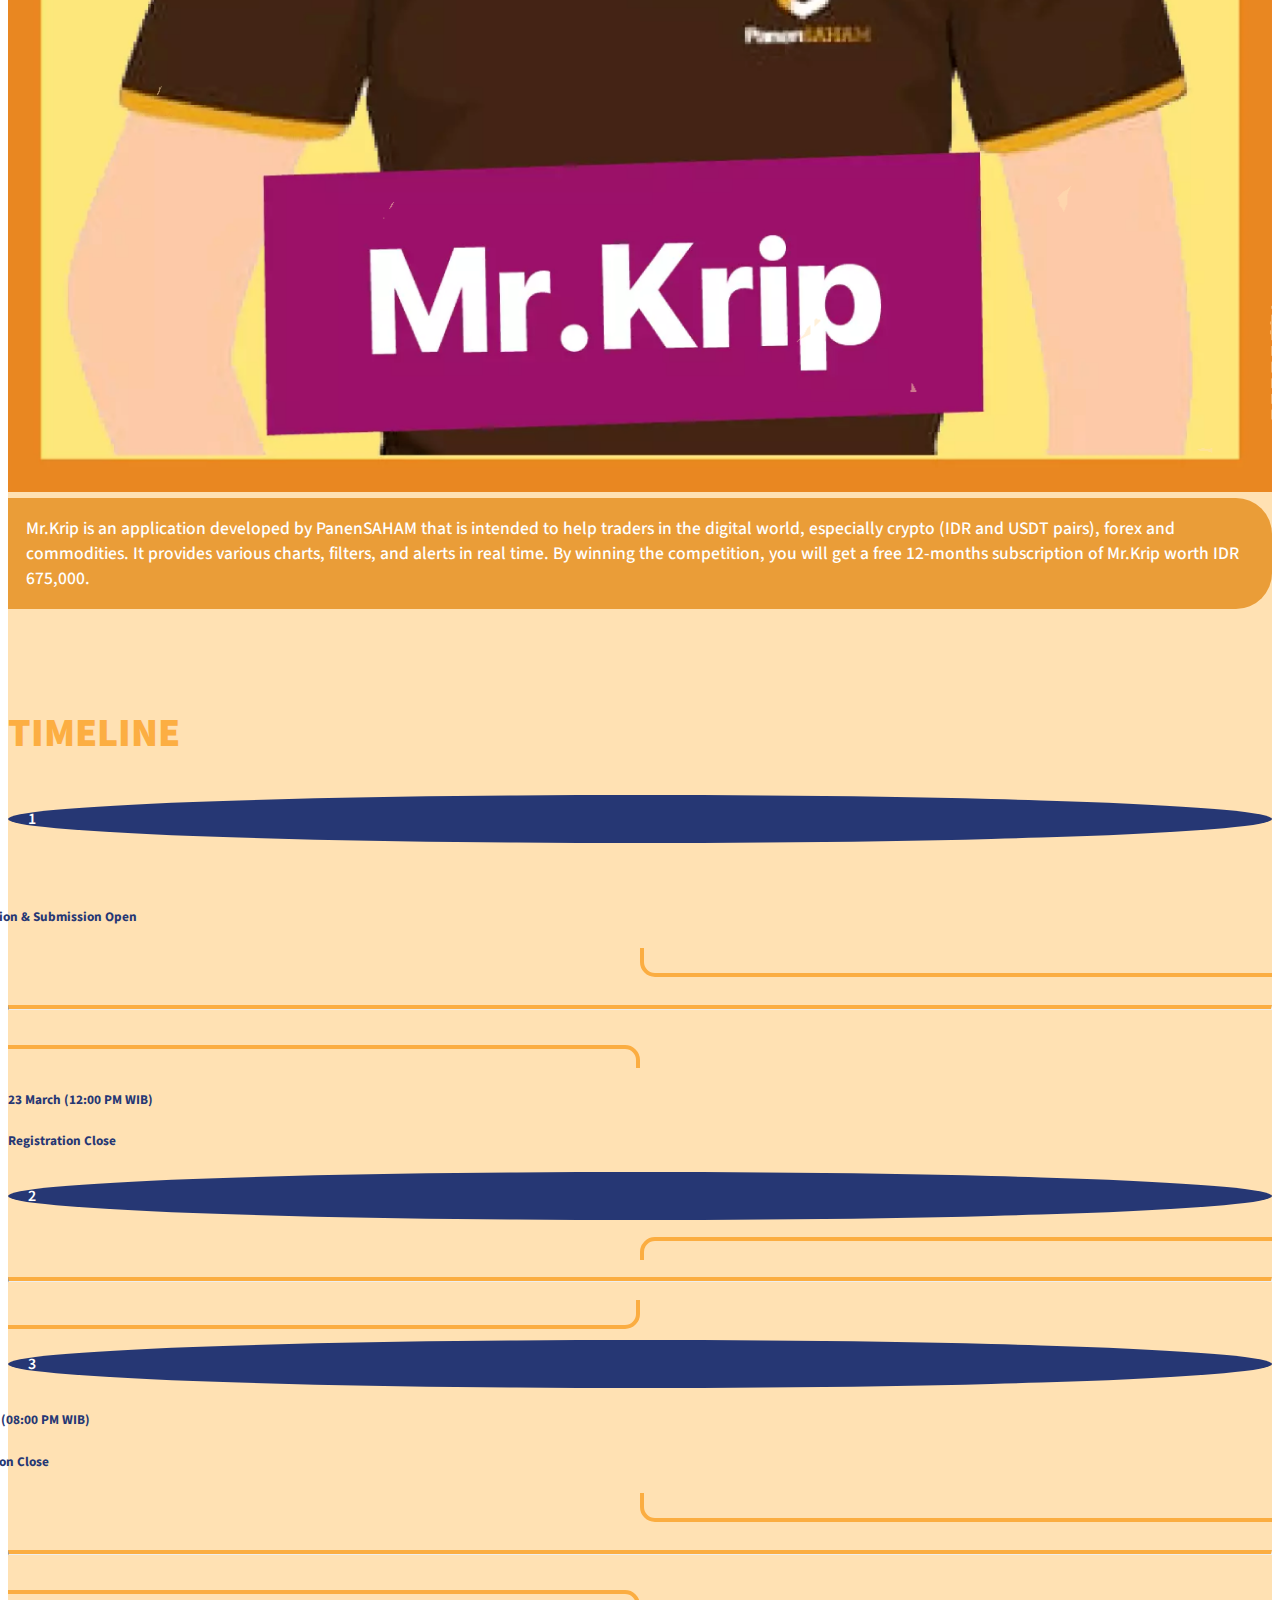
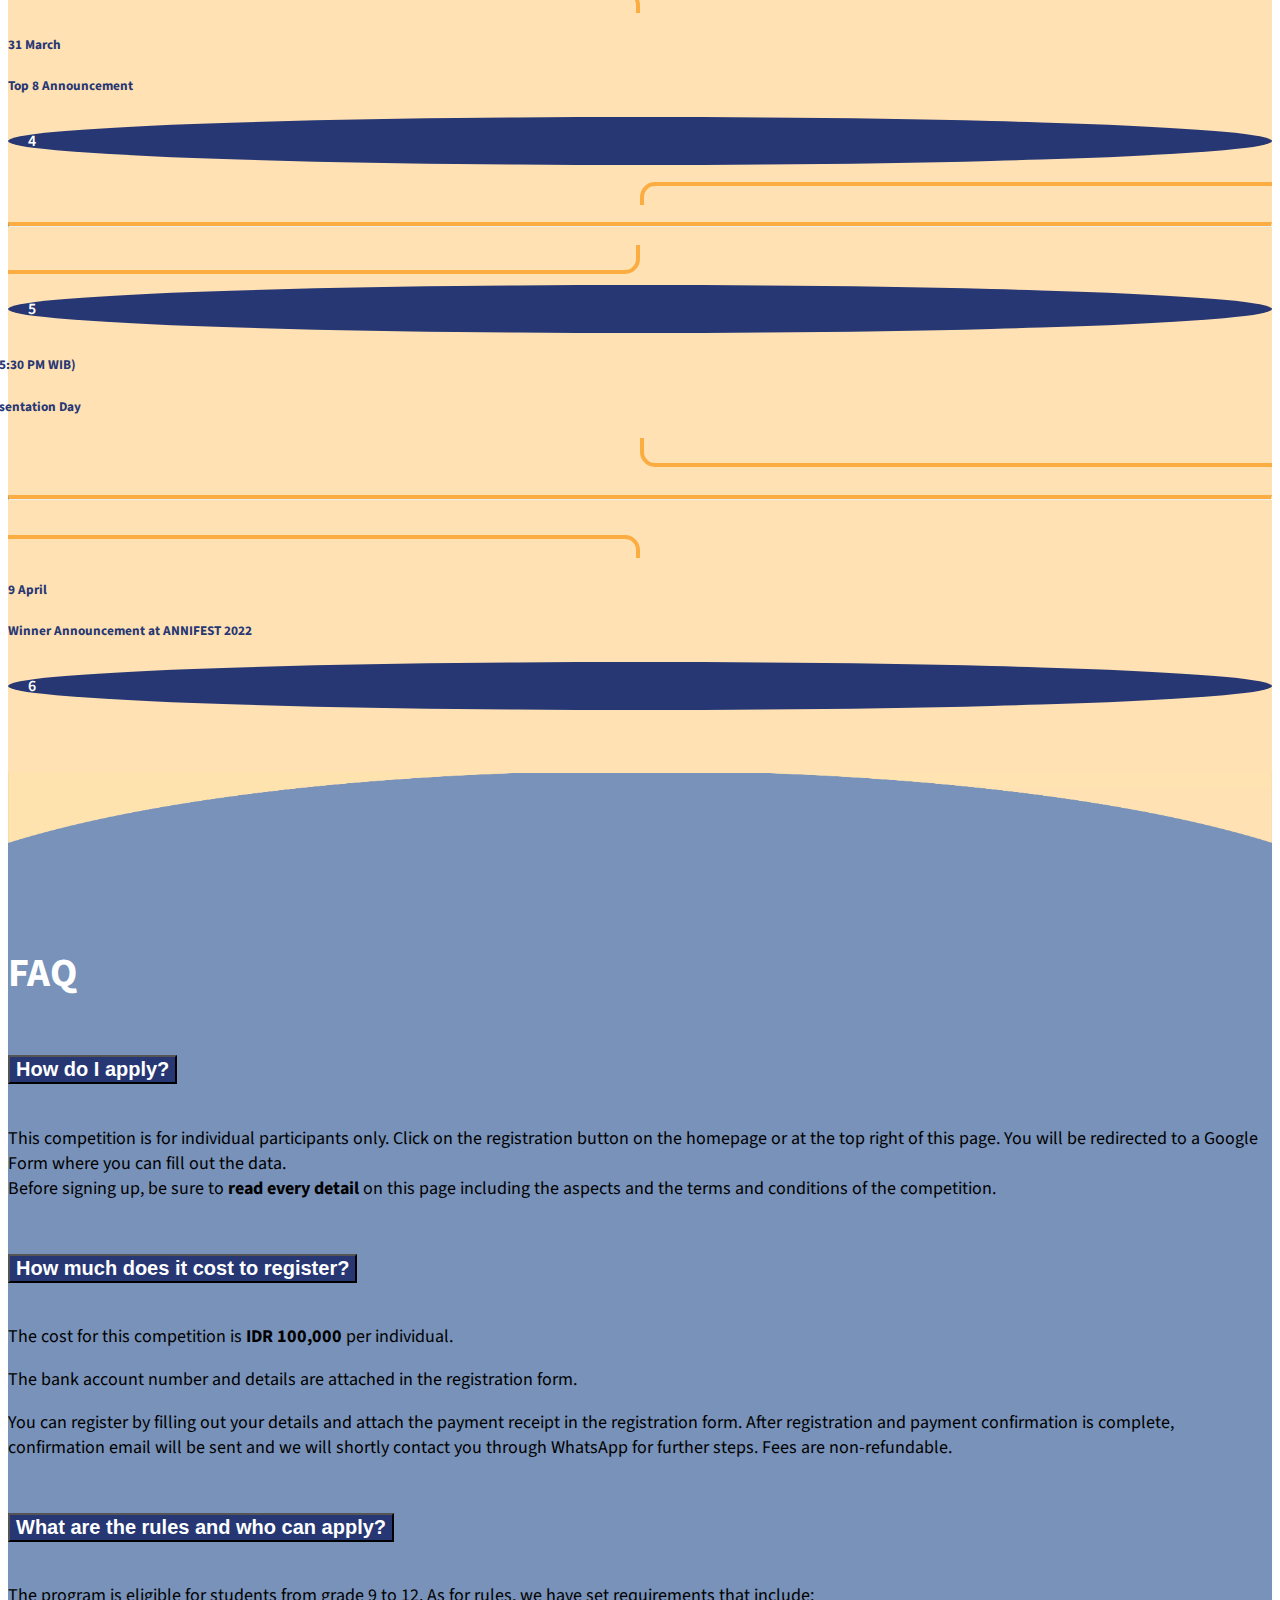
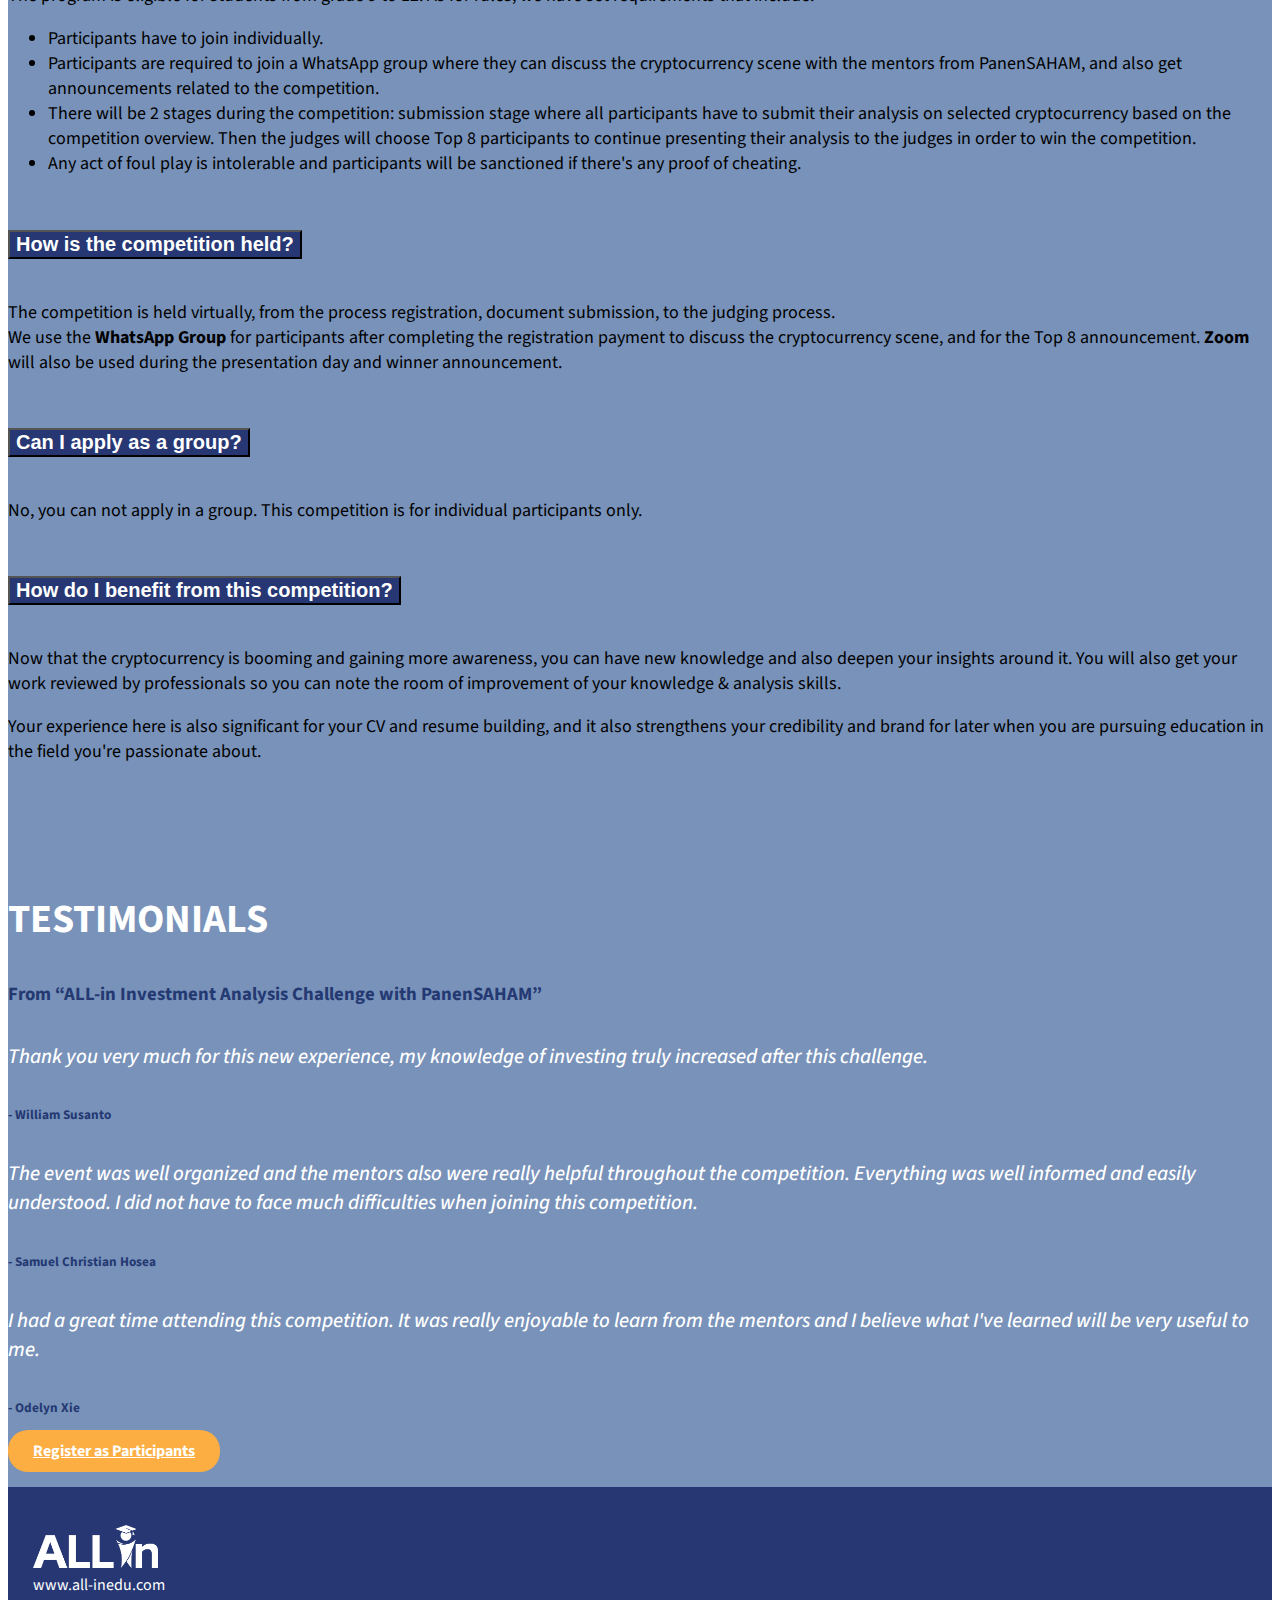
==== commit 5c7a51ae: "1 March 2022" ====
--- a/2022/index.html
+++ b/2022/index.html
@@ -314,7 +314,7 @@
 
             .nav-link.active {
                 border-radius: 0 !important;
-                background: #ea9d38 !important;
+                background: #fff !important;
                 color: #000 !important;
             }
 
@@ -371,7 +371,7 @@
             }
 
             .btn-reg {
-                background: #ea9d38;
+                background: #FCAE42;
                 margin-bottom: 20px !important;
             }
 
@@ -447,6 +447,13 @@
         .comp-check {
             list-style-image: url('assets/img/checklist.webp');
         }
+
+        .navbar-light .navbar-toggler {
+            color: rgba(0, 0, 0, .55);
+            border-color: none;
+            box-shadow: none;
+            background: white;
+        }
     </style>
 </head>
 
@@ -470,7 +477,7 @@
     </div>
 
     <nav id="nav" class="navbar fixed-top bg-navbar1 navbar-expand-lg navbar-light bg-light">
-        <div class="container">
+        <div class="container py-md-0 py-2">
 
             <img src="assets/img/crypto/ALL-in Eduspace Logo (white).png" class="navbar-brand pe-5" id="logoWhite">
             <img src="assets/img/crypto/ALL-in Eduspace Logo.png" class="navbar-brand pe-5" id="logoColor">
@@ -1267,6 +1274,8 @@
                 $('#logoColor').hide();
             }
 
+            console.log(scroll)
+
             if (scroll >= 0 & scroll <= 750) {
                 $('#mhome').addClass('active')
                 $('#mcompetition').removeClass('active')
--- a/2022/assets/css/comp-01.css
+++ b/2022/assets/css/comp-01.css
@@ -190,5 +190,9 @@
         font-size: 1.1em;
     }
 
+    .judges{
+        height: auto;
+    }
+
 
 }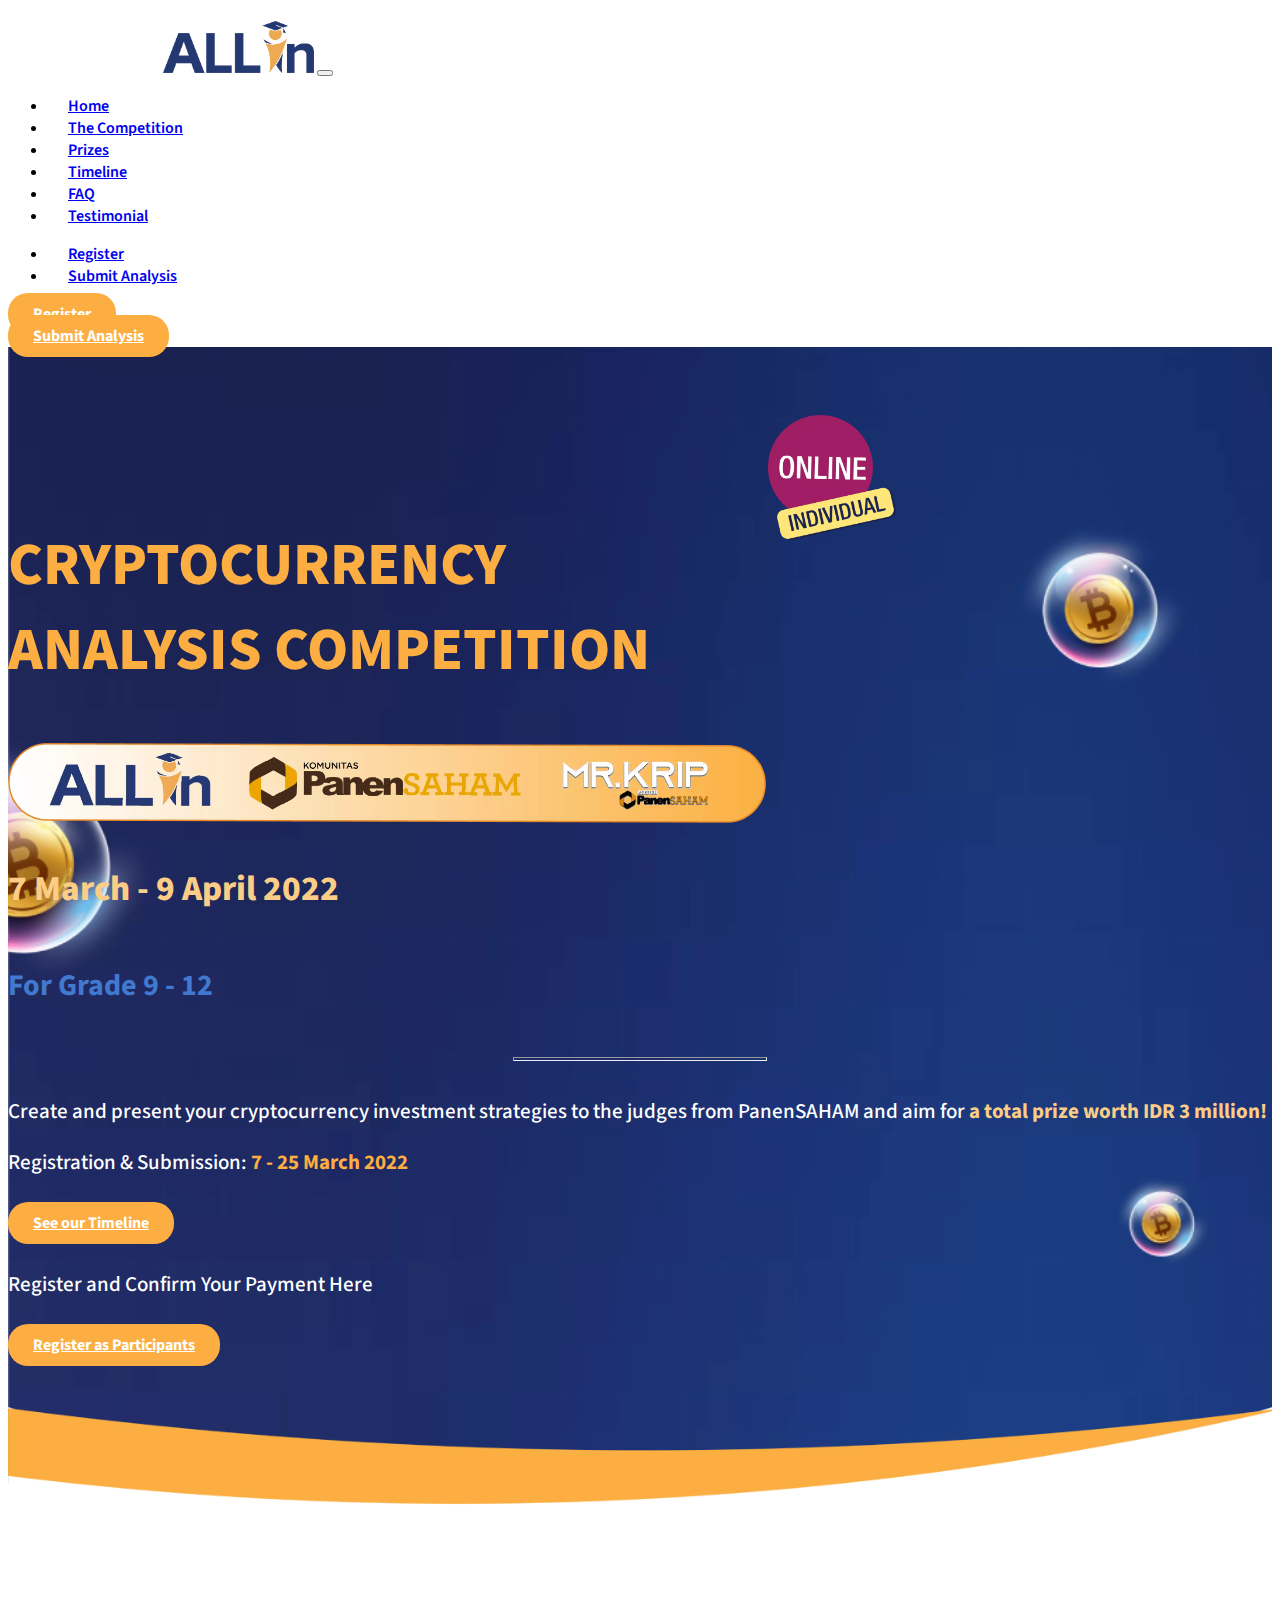
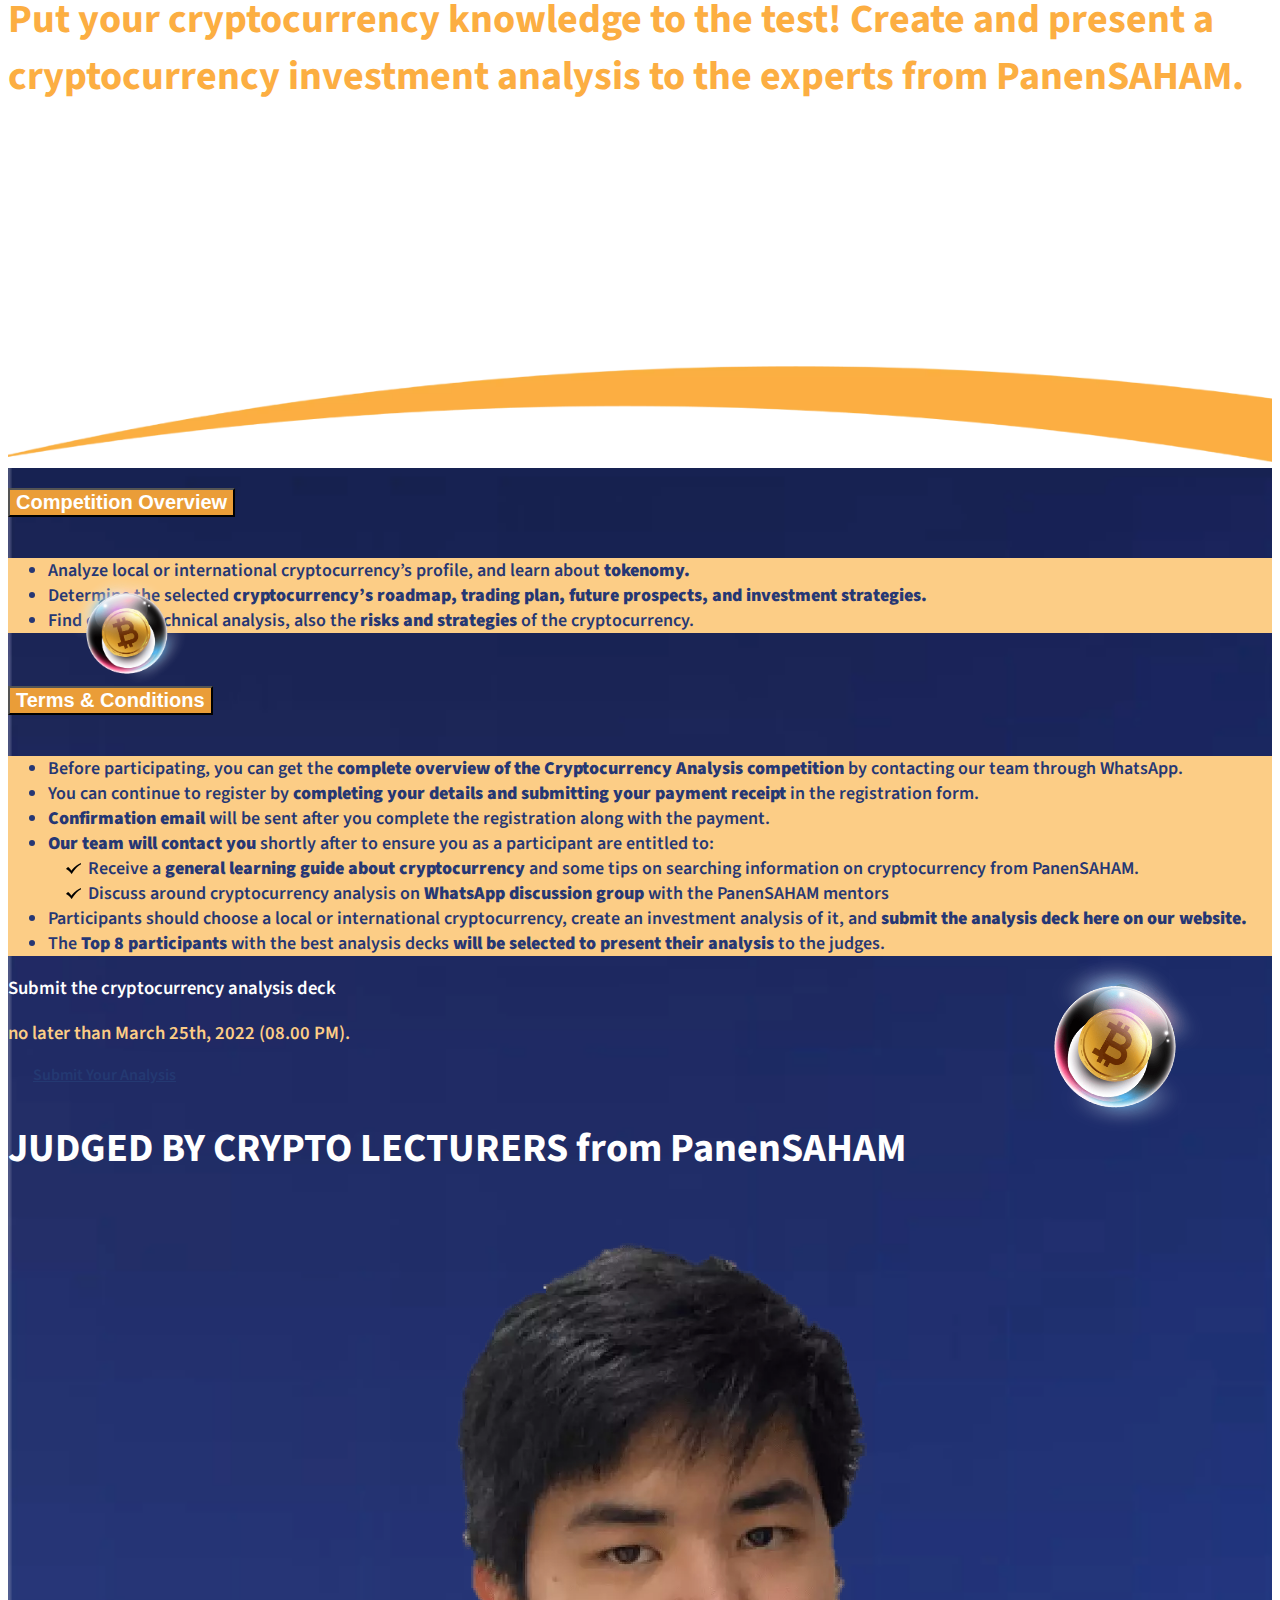
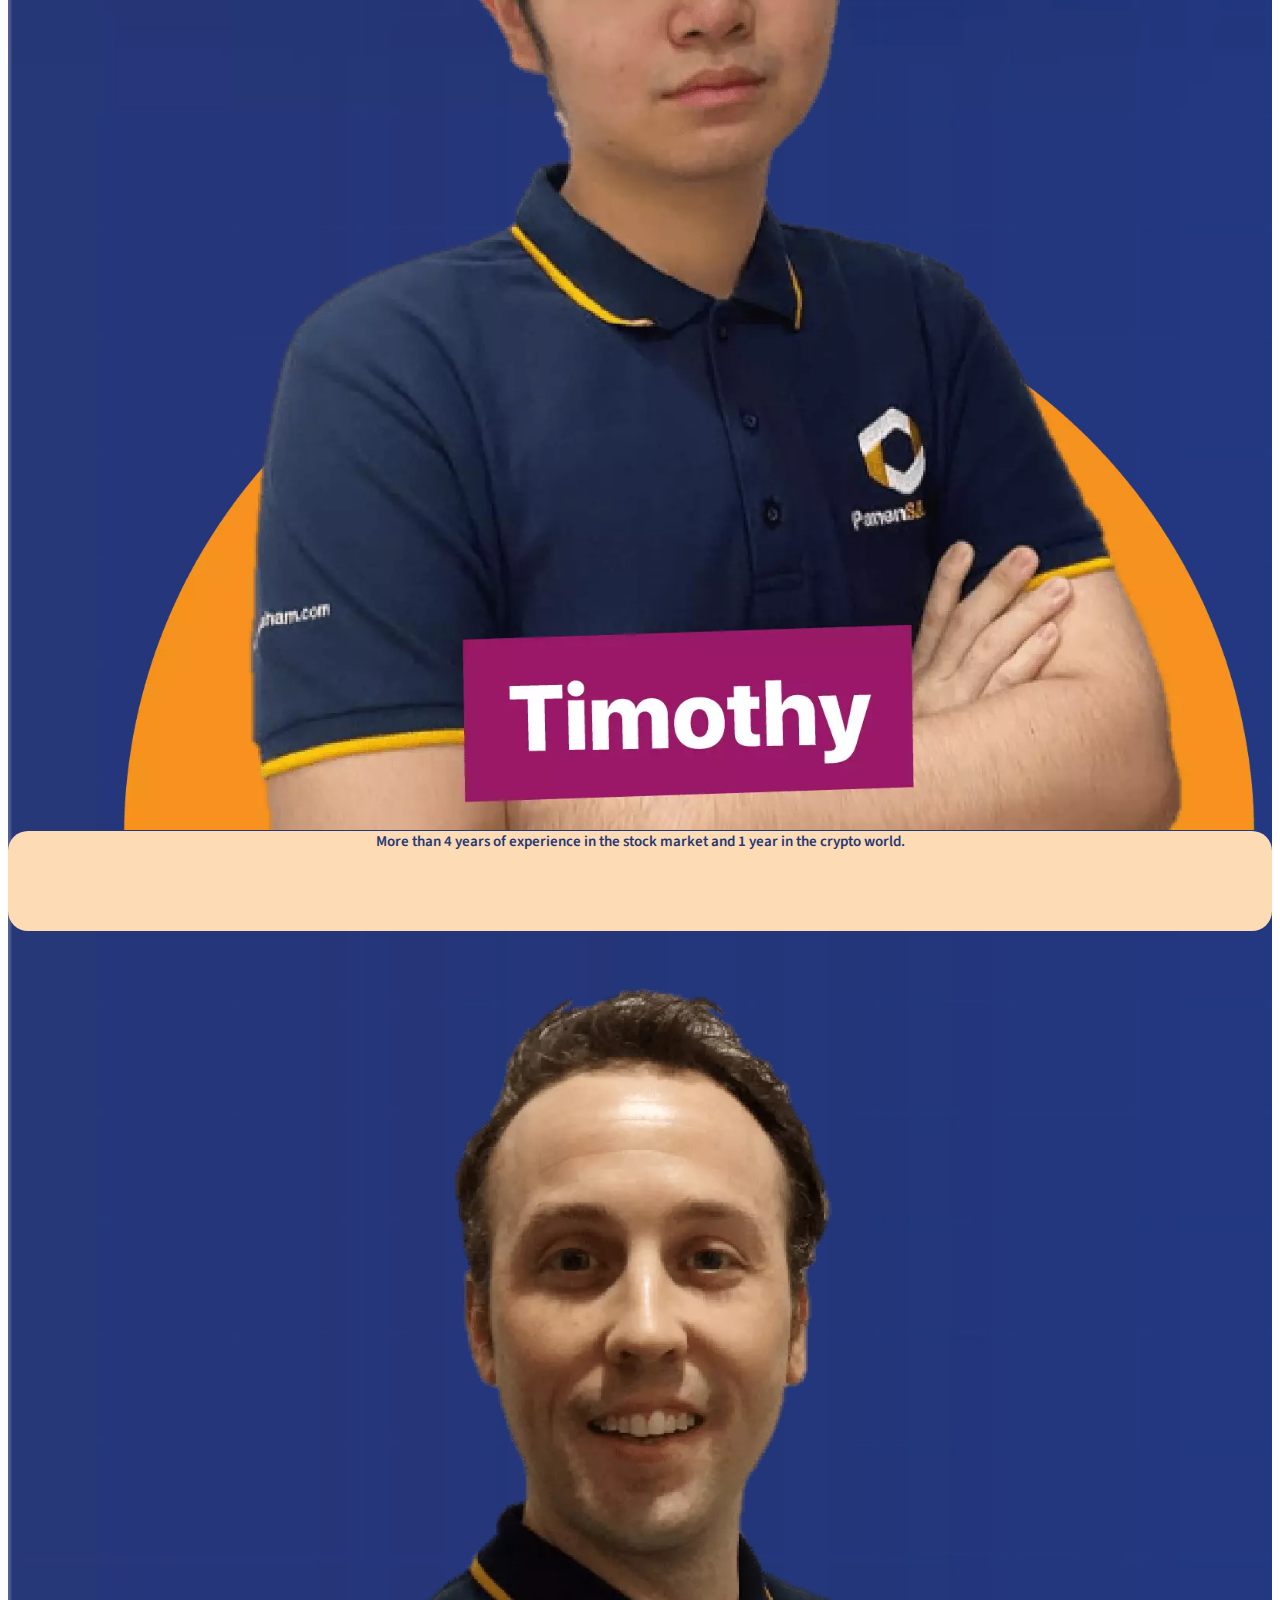
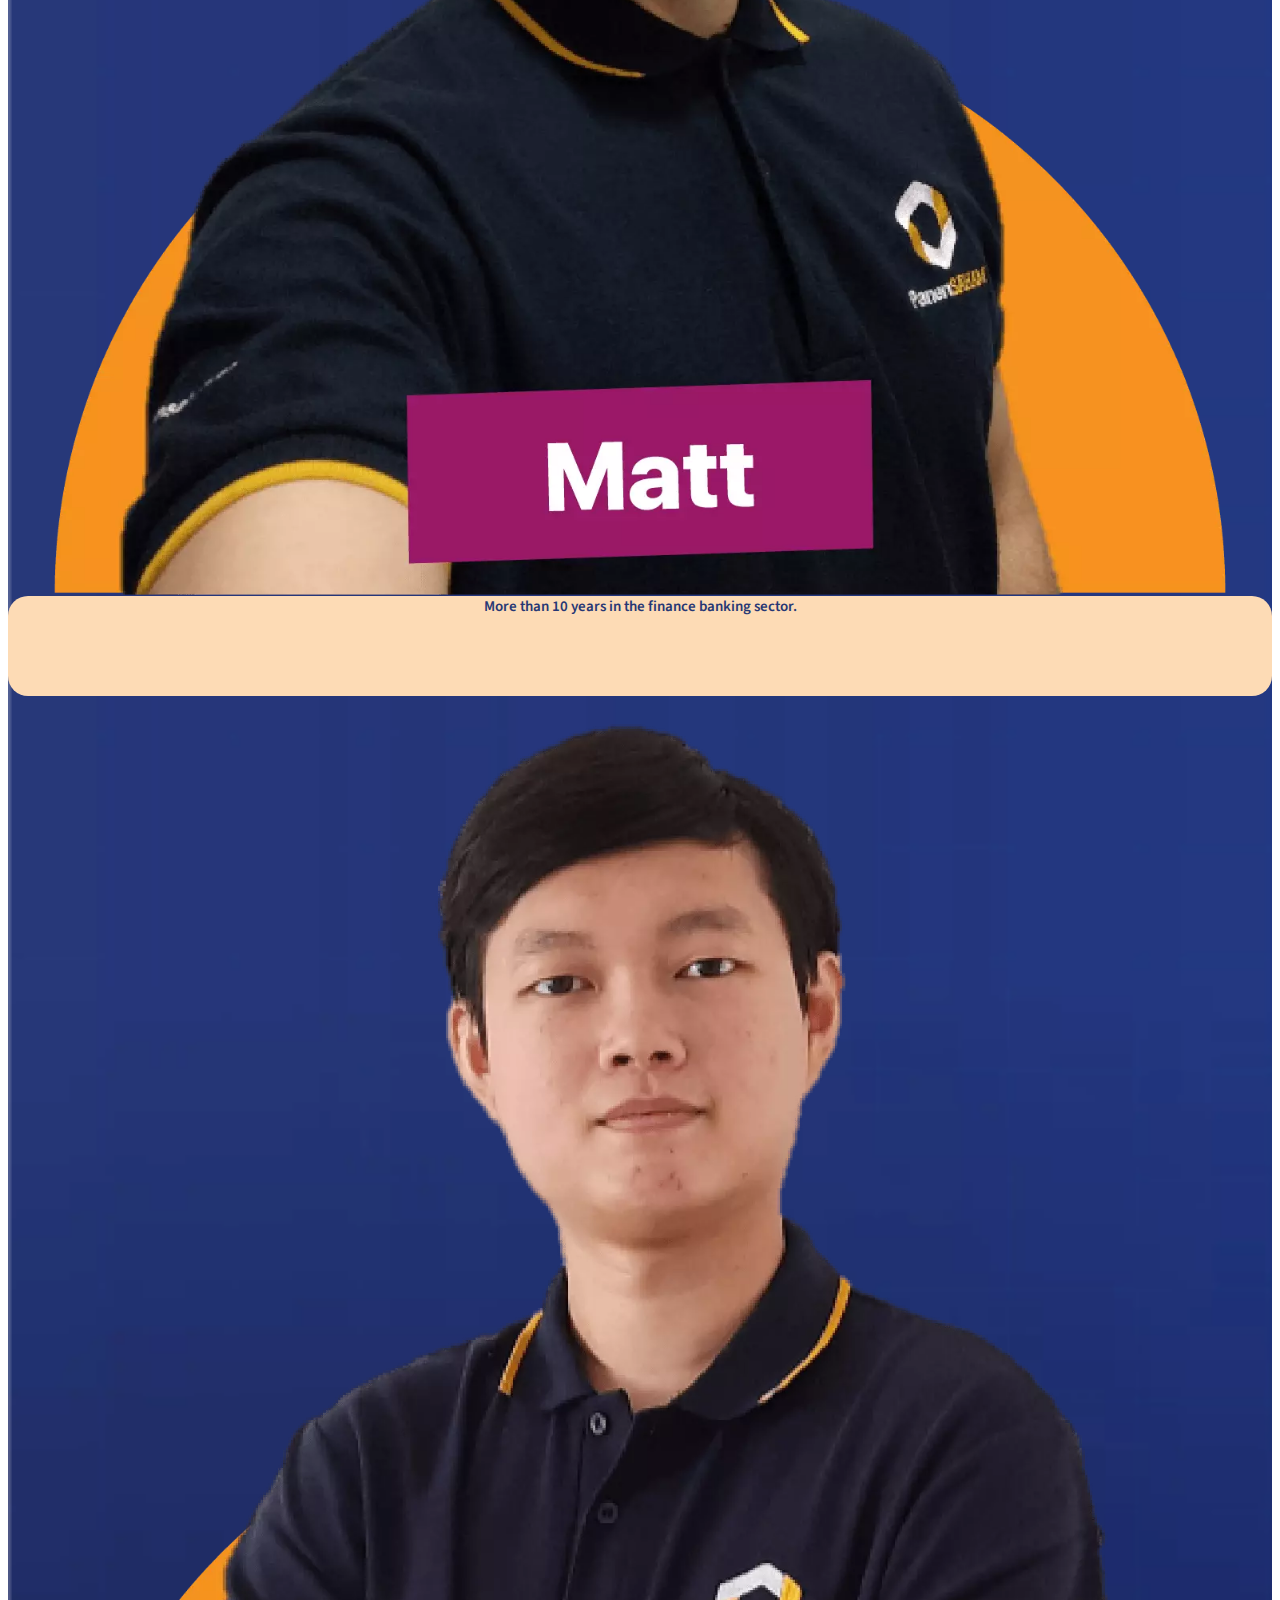
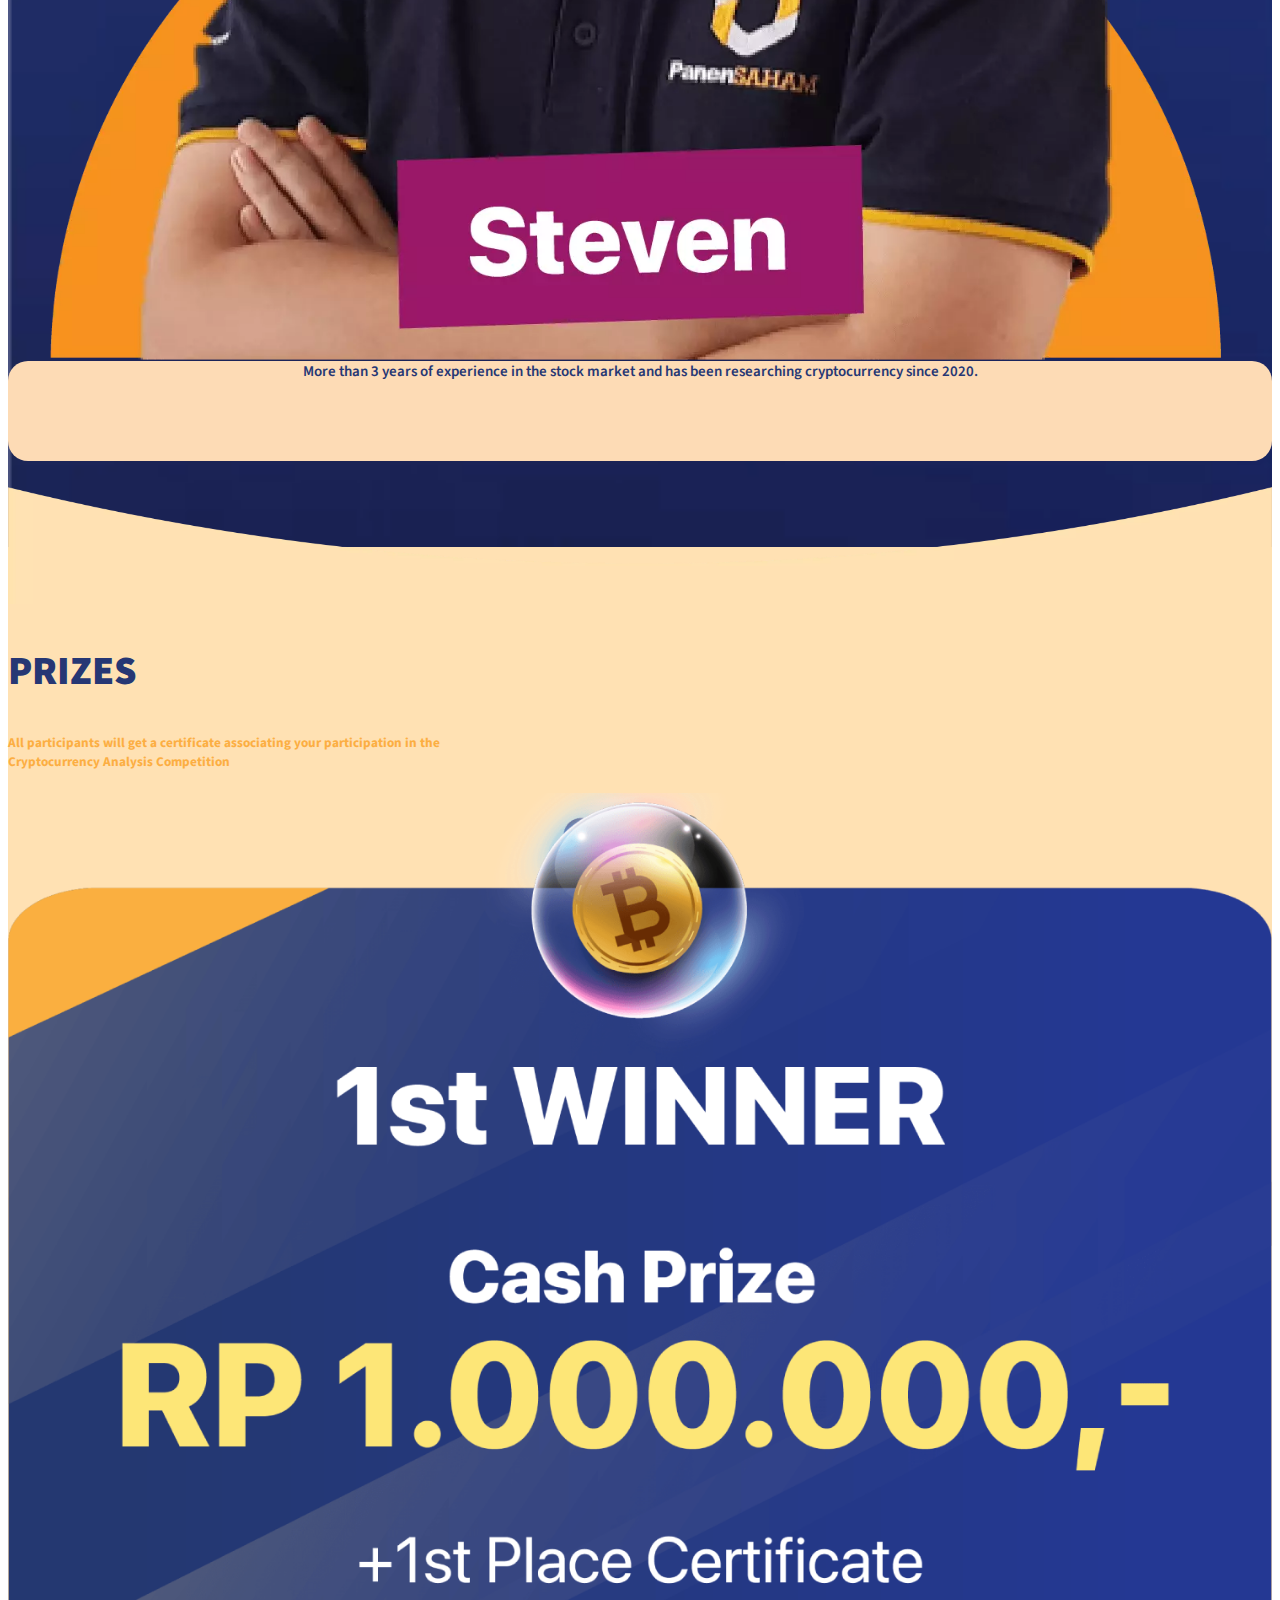
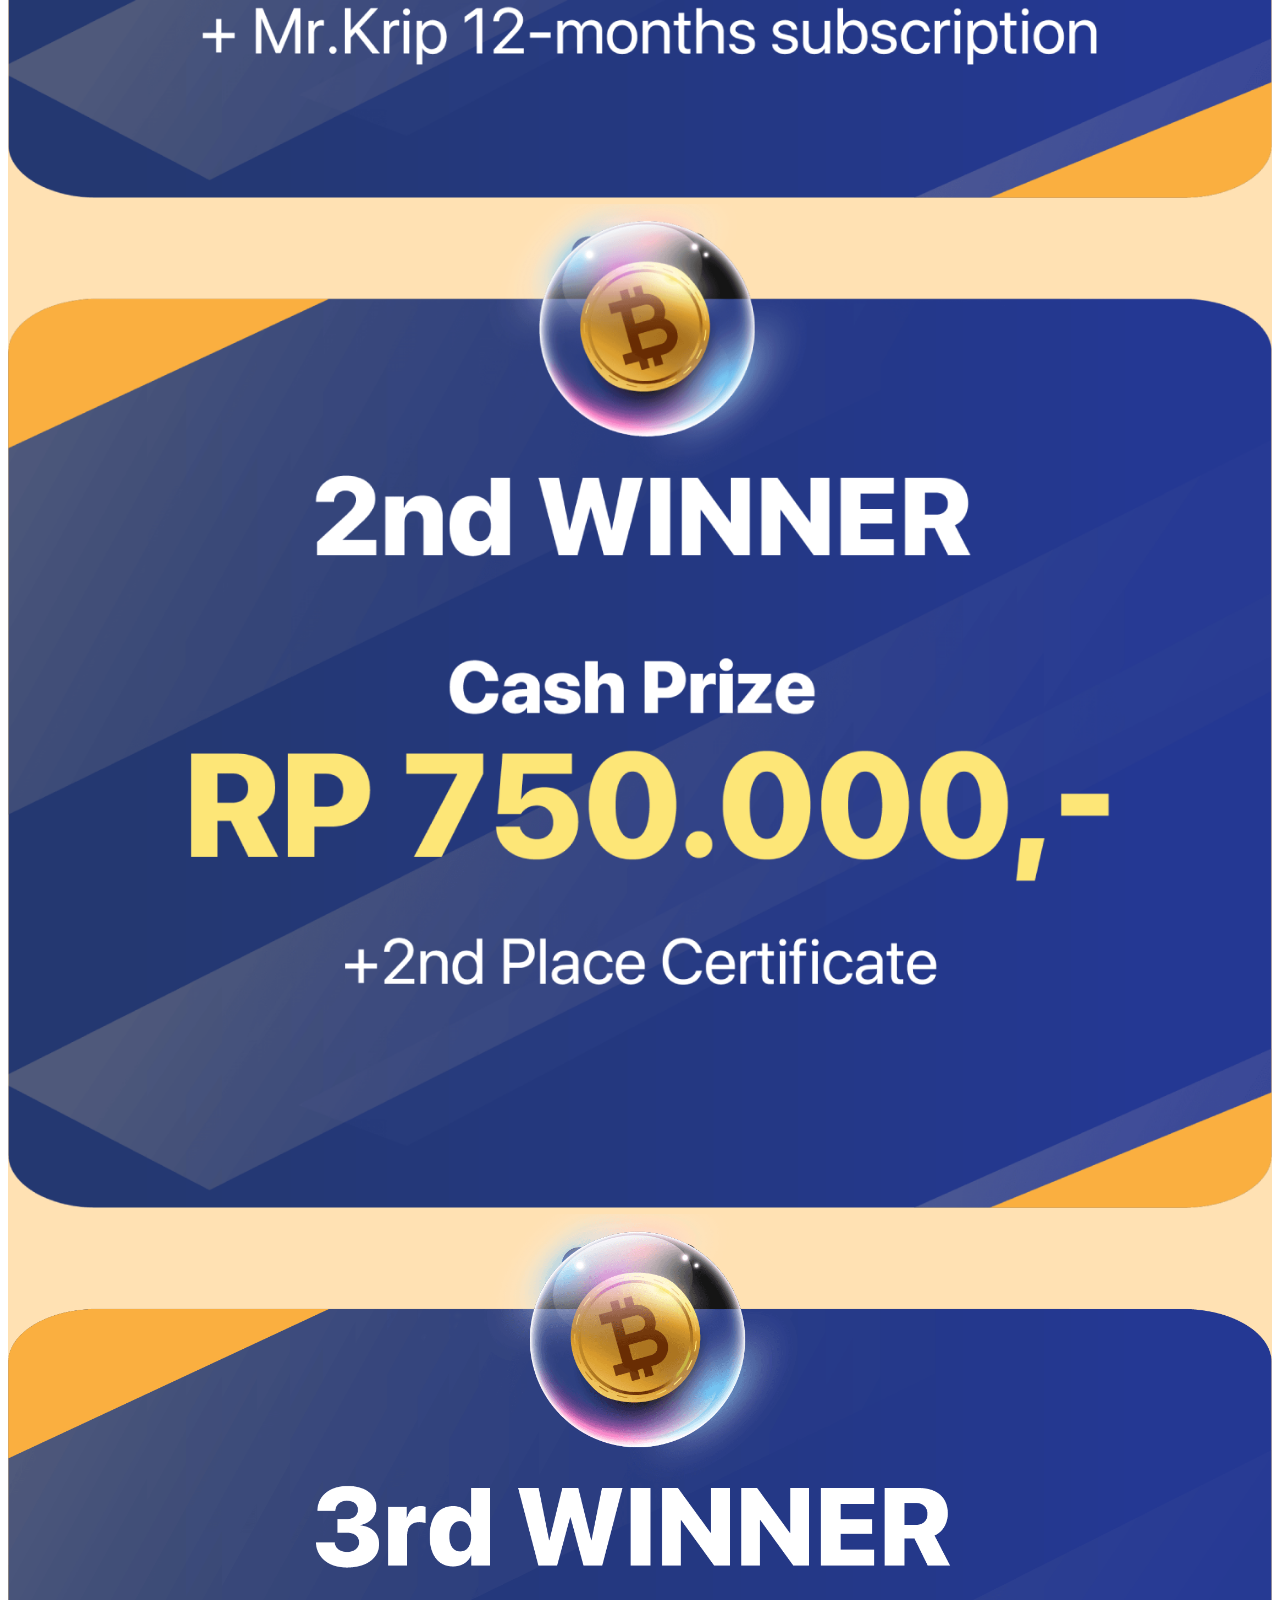
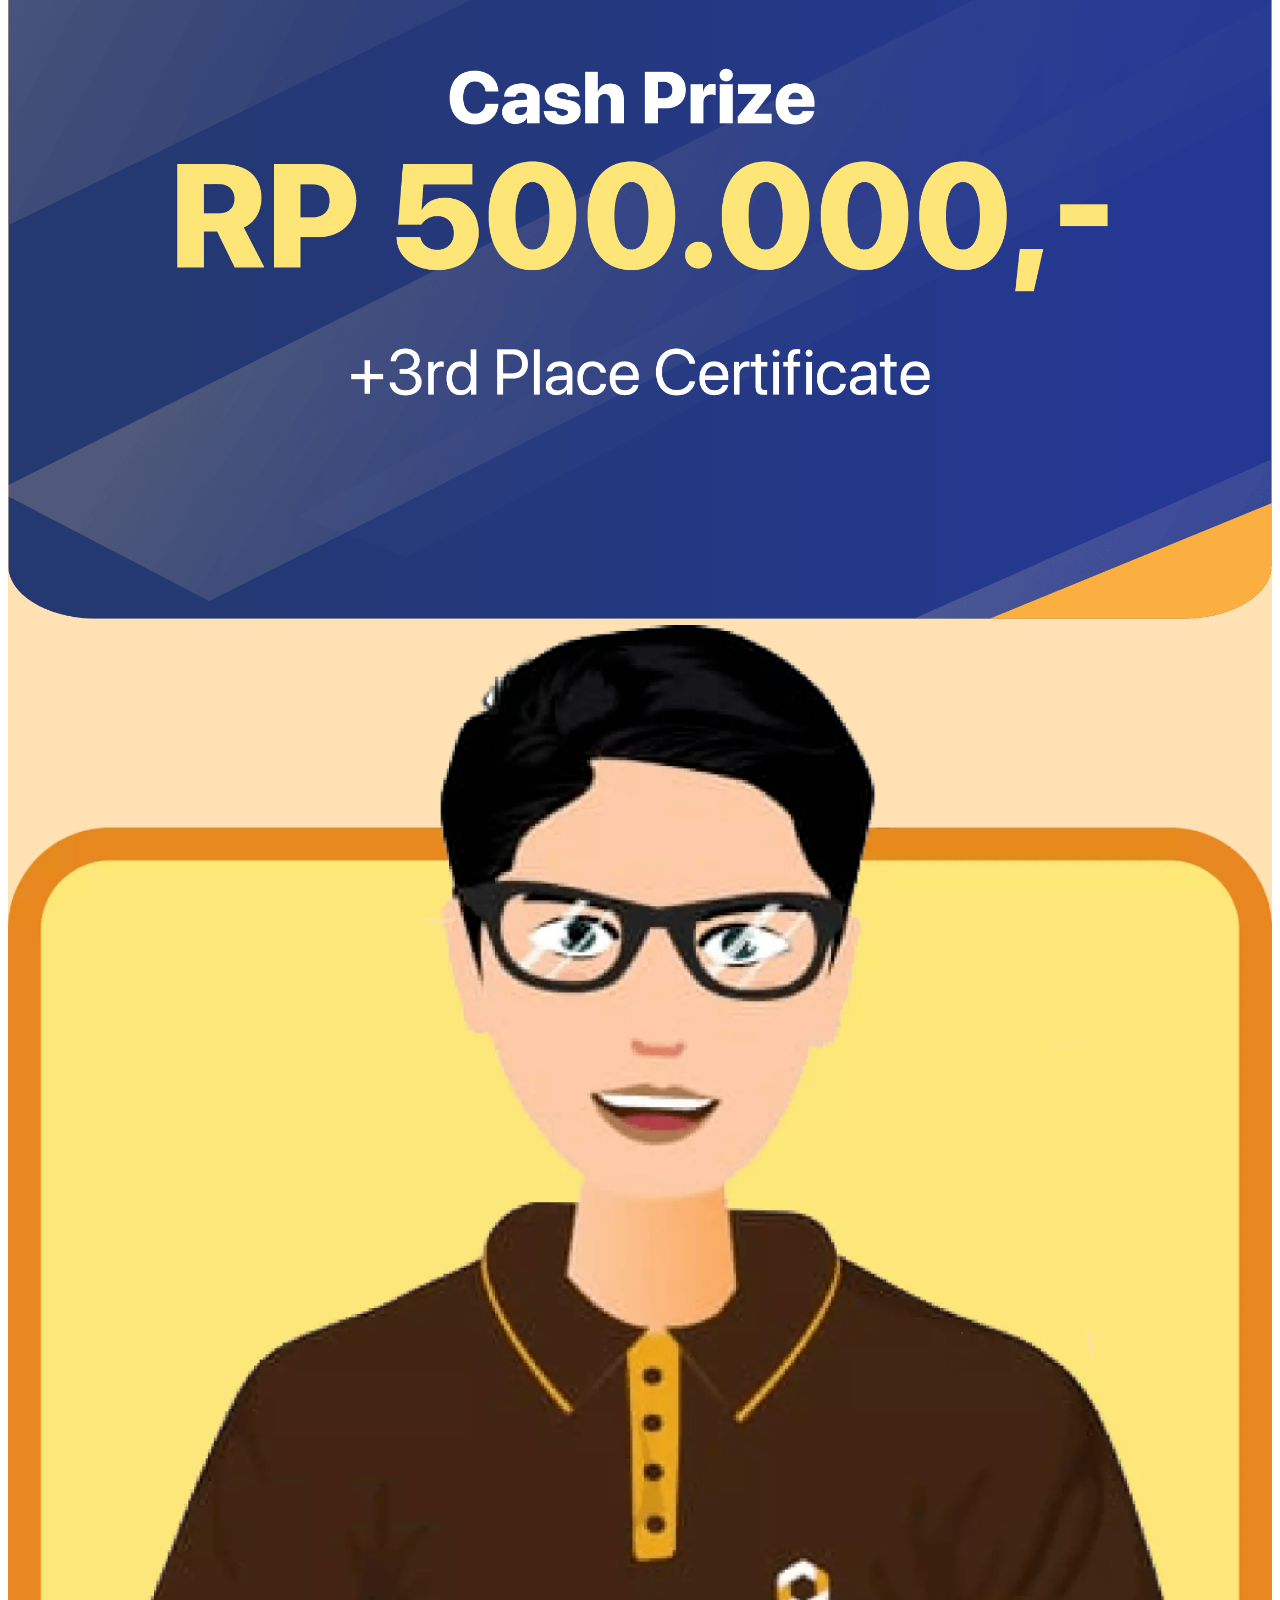
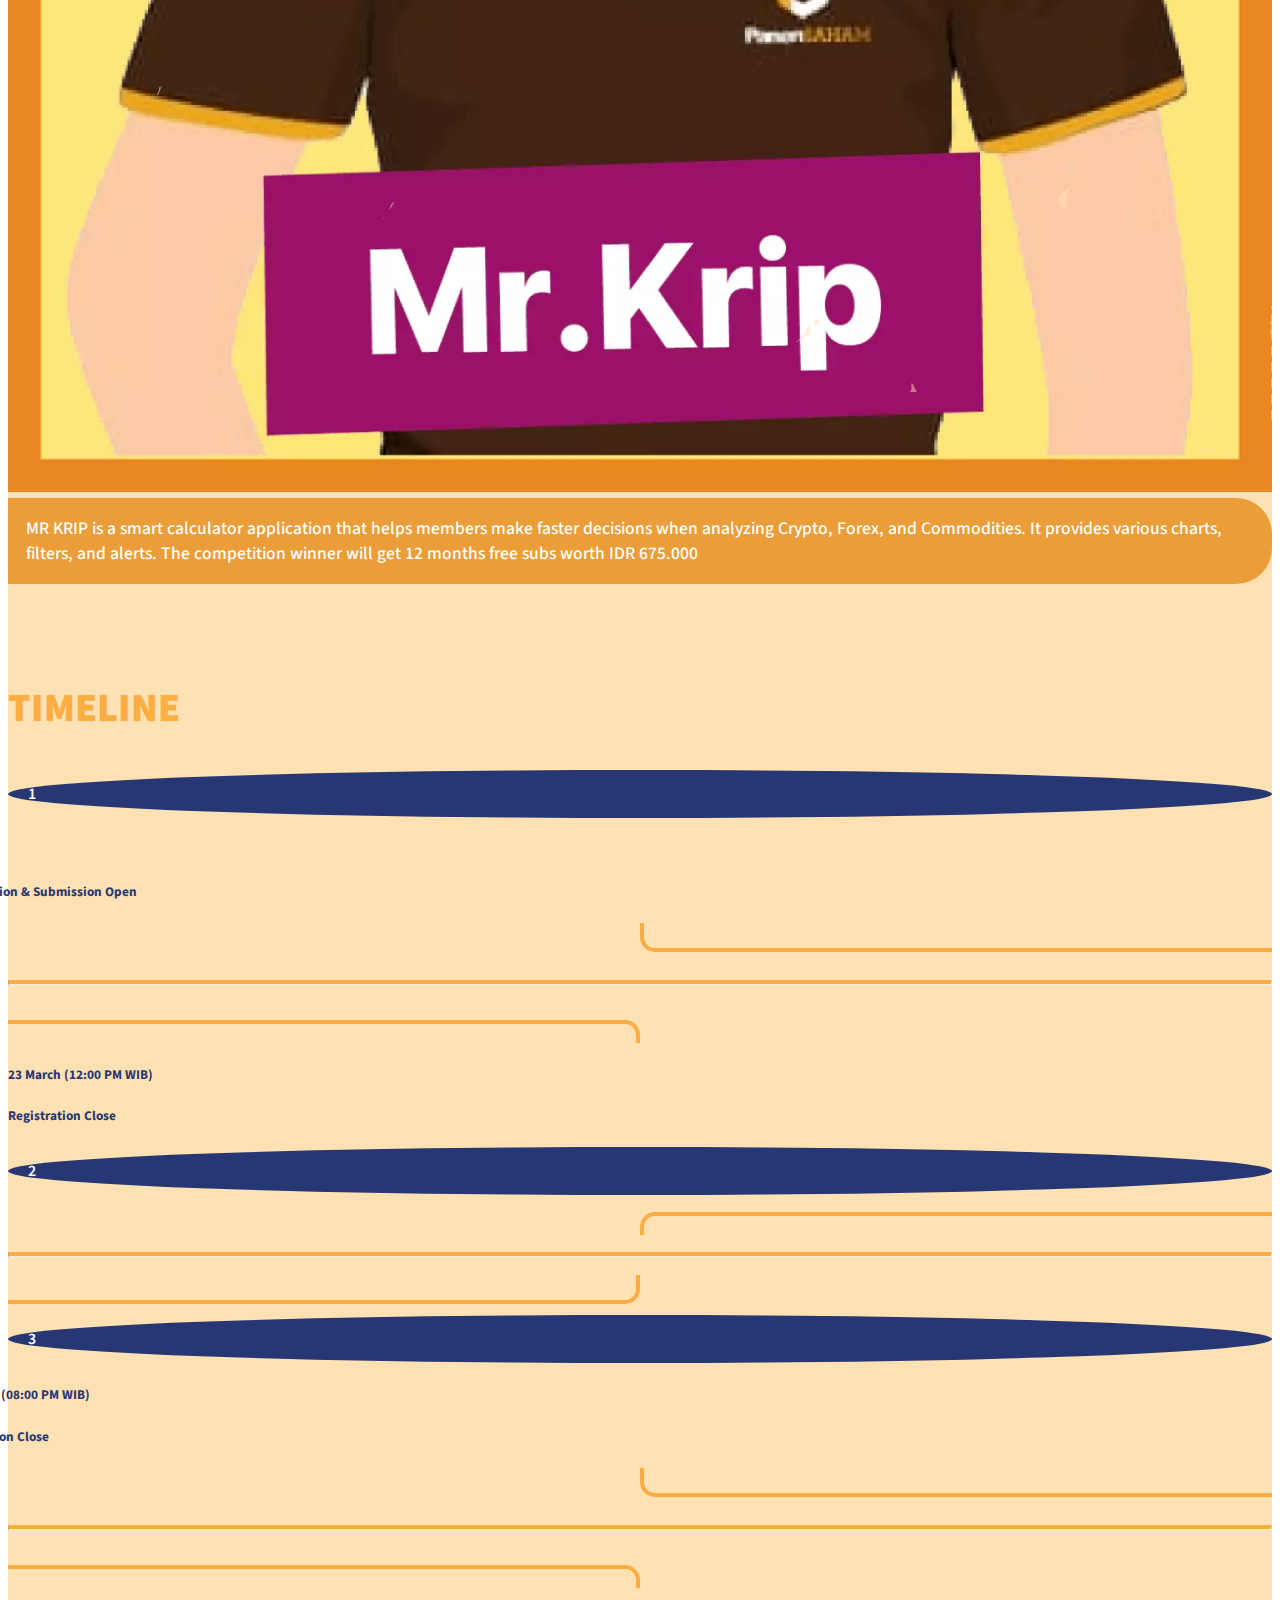
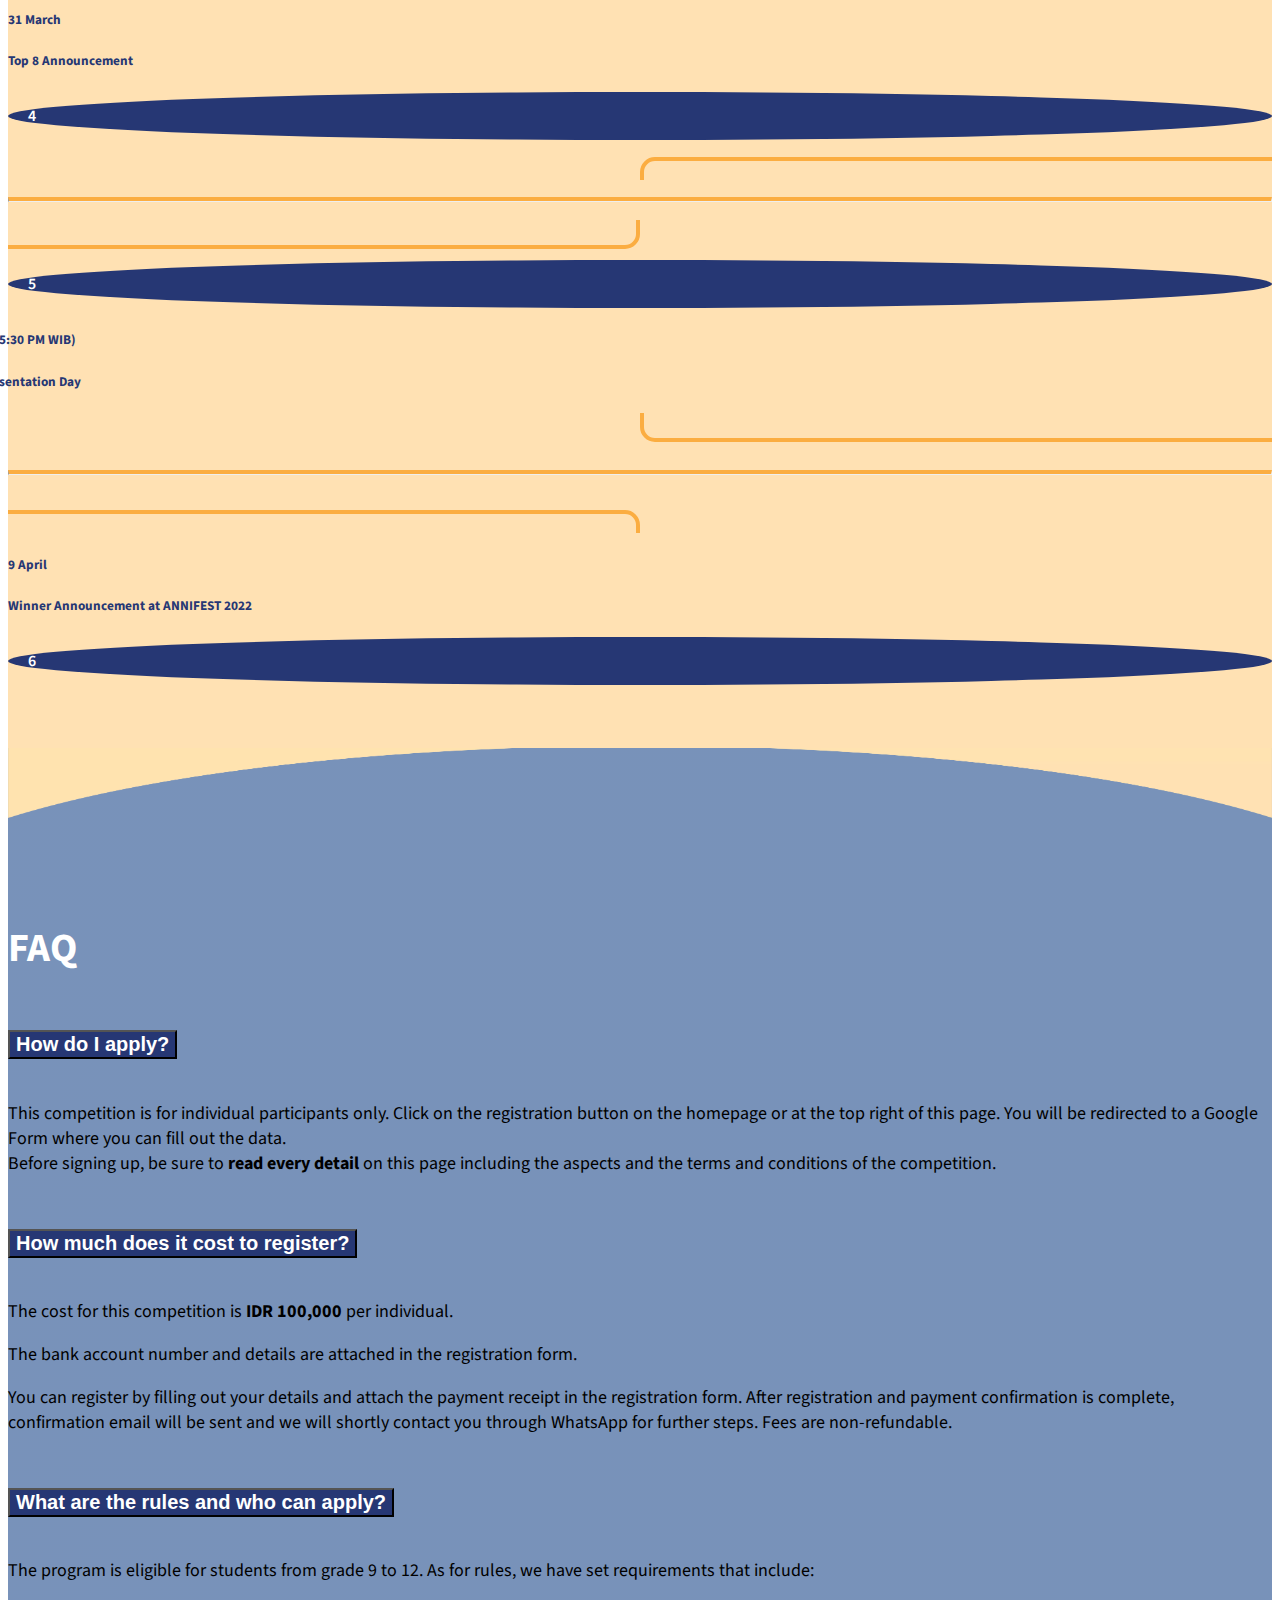
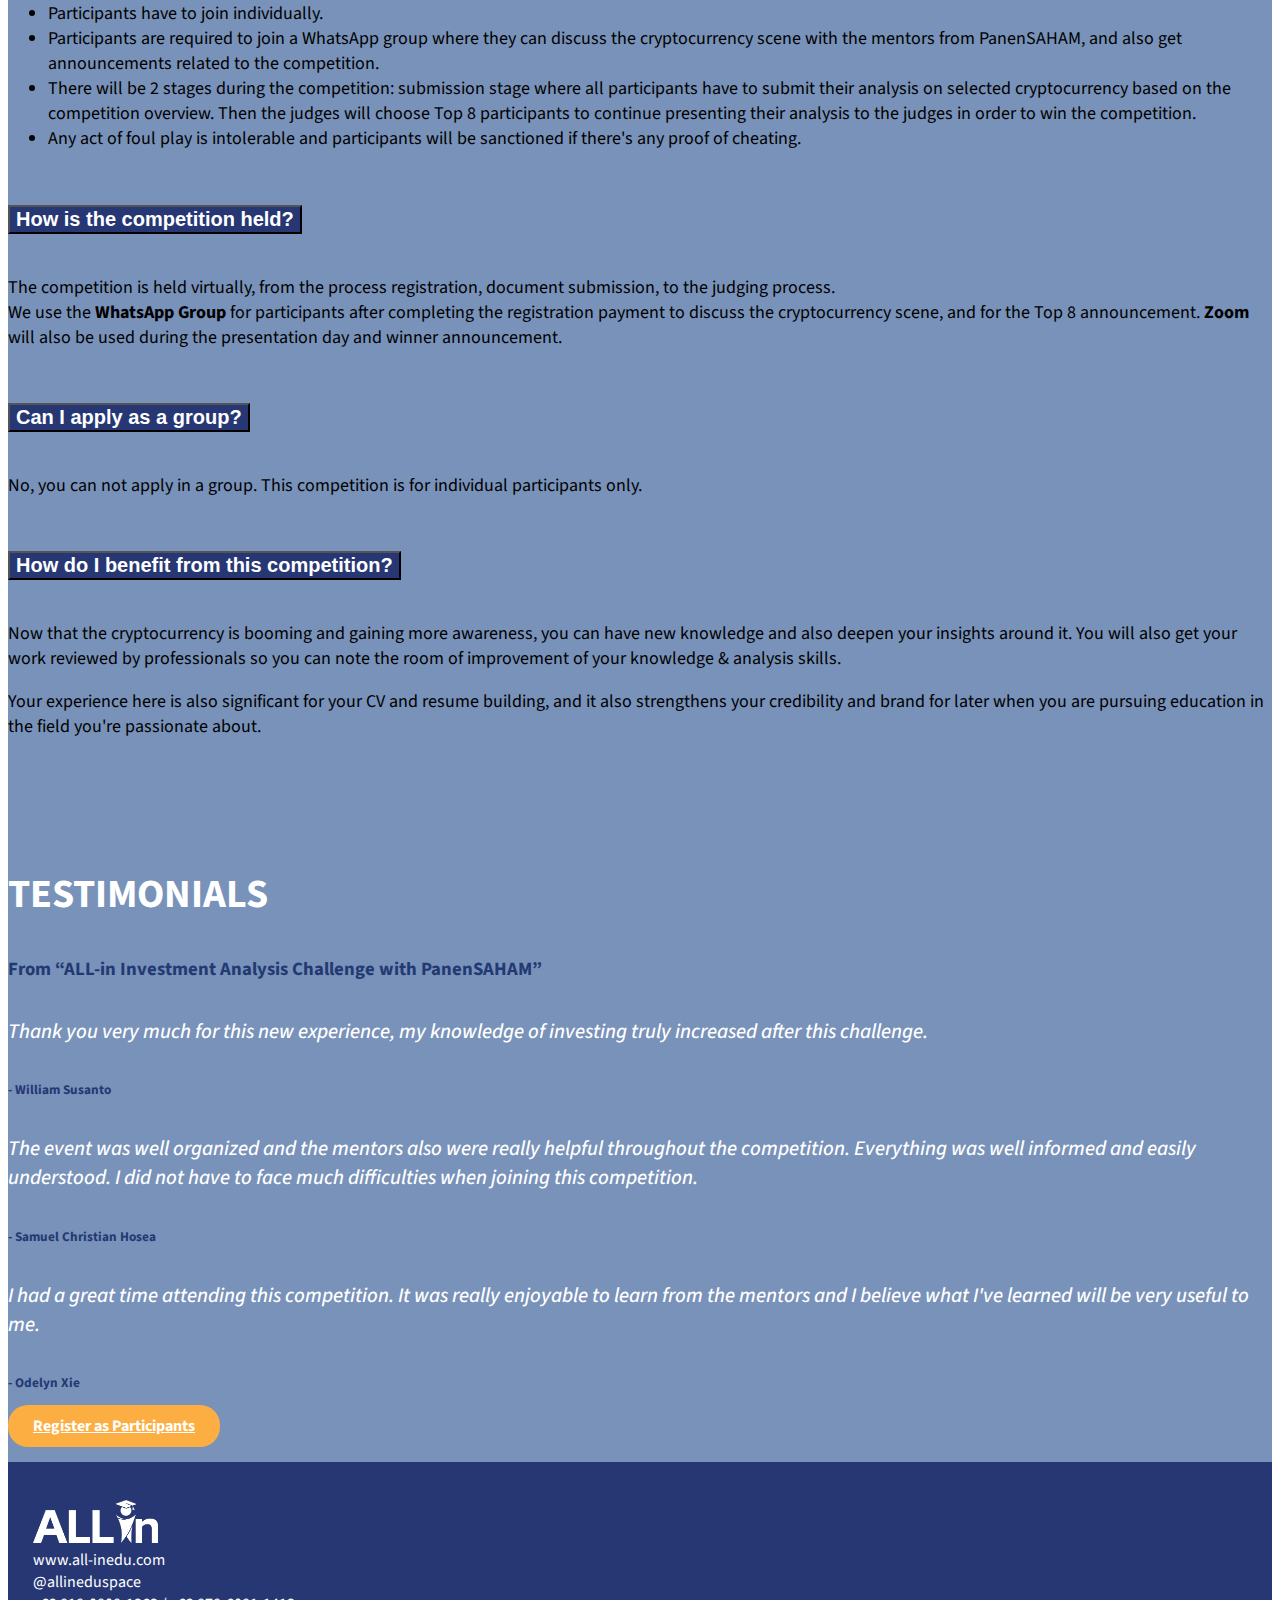
==== commit c6123af6: "2 Maret" ====
--- a/2022/index.html
+++ b/2022/index.html
@@ -11,7 +11,6 @@
         integrity="sha384-1BmE4kWBq78iYhFldvKuhfTAU6auU8tT94WrHftjDbrCEXSU1oBoqyl2QvZ6jIW3" crossorigin="anonymous">
     <link rel="stylesheet" href="assets/css/timeline.css">
     <link rel="stylesheet" href="assets/css/comp-01.css">
-    <link rel="stylesheet" href="assets/css/wa.css">
     <link rel="stylesheet" href="https://cdnjs.cloudflare.com/ajax/libs/font-awesome/6.0.0-beta2/css/all.min.css"
         integrity="sha512-YWzhKL2whUzgiheMoBFwW8CKV4qpHQAEuvilg9FAn5VJUDwKZZxkJNuGM4XkWuk94WCrrwslk8yWNGmY1EduTA=="
         crossorigin="anonymous" referrerpolicy="no-referrer" />
@@ -307,14 +306,11 @@
                 display: block !important;
             }
 
-            .nav-item a {
-                color: #000 !important;
-            }
 
 
             .nav-link.active {
                 border-radius: 0 !important;
-                background: #fff !important;
+                background: #ea9d38 !important;
                 color: #000 !important;
             }
 
@@ -371,7 +367,7 @@
             }
 
             .btn-reg {
-                background: #FCAE42;
+                background: #ea9d38;
                 margin-bottom: 20px !important;
             }
 
@@ -447,13 +443,6 @@
         .comp-check {
             list-style-image: url('assets/img/checklist.webp');
         }
-
-        .navbar-light .navbar-toggler {
-            color: rgba(0, 0, 0, .55);
-            border-color: none;
-            box-shadow: none;
-            background: white;
-        }
     </style>
 </head>
 
@@ -472,12 +461,8 @@
         </div>
     </div> -->
 
-    <div class="wa">
-        <img src="assets/img/wa.png" alt="Whatsapp">
-    </div>
-
     <nav id="nav" class="navbar fixed-top bg-navbar1 navbar-expand-lg navbar-light bg-light">
-        <div class="container py-md-0 py-2">
+        <div class="container">
 
             <img src="assets/img/crypto/ALL-in Eduspace Logo (white).png" class="navbar-brand pe-5" id="logoWhite">
             <img src="assets/img/crypto/ALL-in Eduspace Logo.png" class="navbar-brand pe-5" id="logoColor">
@@ -527,7 +512,7 @@
                         class="btn btn-warning d-md-none" id="regBtn">Register
                     </a>
                 </div>
-                <div class="d-md-flex btn-reg ms-md-2">
+                <div class="d-md-flex btn-reg">
                     <a href="https://bit.ly/CryptoCompetition-Submission" target="_blank"
                         class="btn btn-warning d-md-none" id="subBtn">Submit Analysis
                     </a>
@@ -775,18 +760,16 @@
             </div>
 
             <div class="row justify-content-center mt-5">
-                <div class="col-md-8 px-md-0 px-5">
+                <div class="col-md-8">
                     <div class="row g-0 no-gutters align-items-end">
                         <div class="col-md-4">
                             <img src="assets/img/crypto/Mr.krip.png" width="100%">
                         </div>
                         <div class="col-md-8">
                             <div class="mister-krip-dua">
-                                Mr.Krip is an application developed by PanenSAHAM that is intended to help traders
-                                in the digital world, especially crypto (IDR and USDT pairs), forex and commodities.
-                                It provides various charts, filters, and alerts in real time. By winning the
-                                competition,
-                                you will get a free 12-months subscription of Mr.Krip worth IDR 675,000.
+                                MR KRIP is a smart calculator application that helps members make faster 
+                                decisions when analyzing Crypto, Forex, and Commodities. It provides various charts, 
+                                filters, and alerts. The competition winner will get 12 months free subs worth IDR 675.000
                             </div>
                         </div>
                     </div>
@@ -1064,8 +1047,7 @@
                                         <li>
                                             There will be 2 stages during the competition: submission stage where
                                             all participants have to submit their analysis on selected cryptocurrency
-                                            based on the competition overview. Then the judges will choose Top 8
-                                            participants to
+                                            based on the competition overview. Then the judges will choose Top 8 participants to
                                             continue
                                             presenting their analysis to the judges in order to win the competition.
                                         </li>
@@ -1242,10 +1224,6 @@
         $('.nav-item a').css('color', 'white')
         $('#logoColor').hide();
 
-        $('.wa').click(function () {
-            window.open('https://api.whatsapp.com/send?phone=6287798385403&text=Hello%20*ALL-in%20Eduspace*!%0AMy%20name%20is%0A%0A_I%20would%20like%20to%20get%20more%20information%20about%20Cyrptocurrency%20Competition._', '_blank');
-        })
-
         $(window).scroll(function () {
             var scroll = $(window).scrollTop();
             // menus 
@@ -1273,8 +1251,6 @@
                 $('#logoWhite').show();
                 $('#logoColor').hide();
             }
-
-            console.log(scroll)
 
             if (scroll >= 0 & scroll <= 750) {
                 $('#mhome').addClass('active')
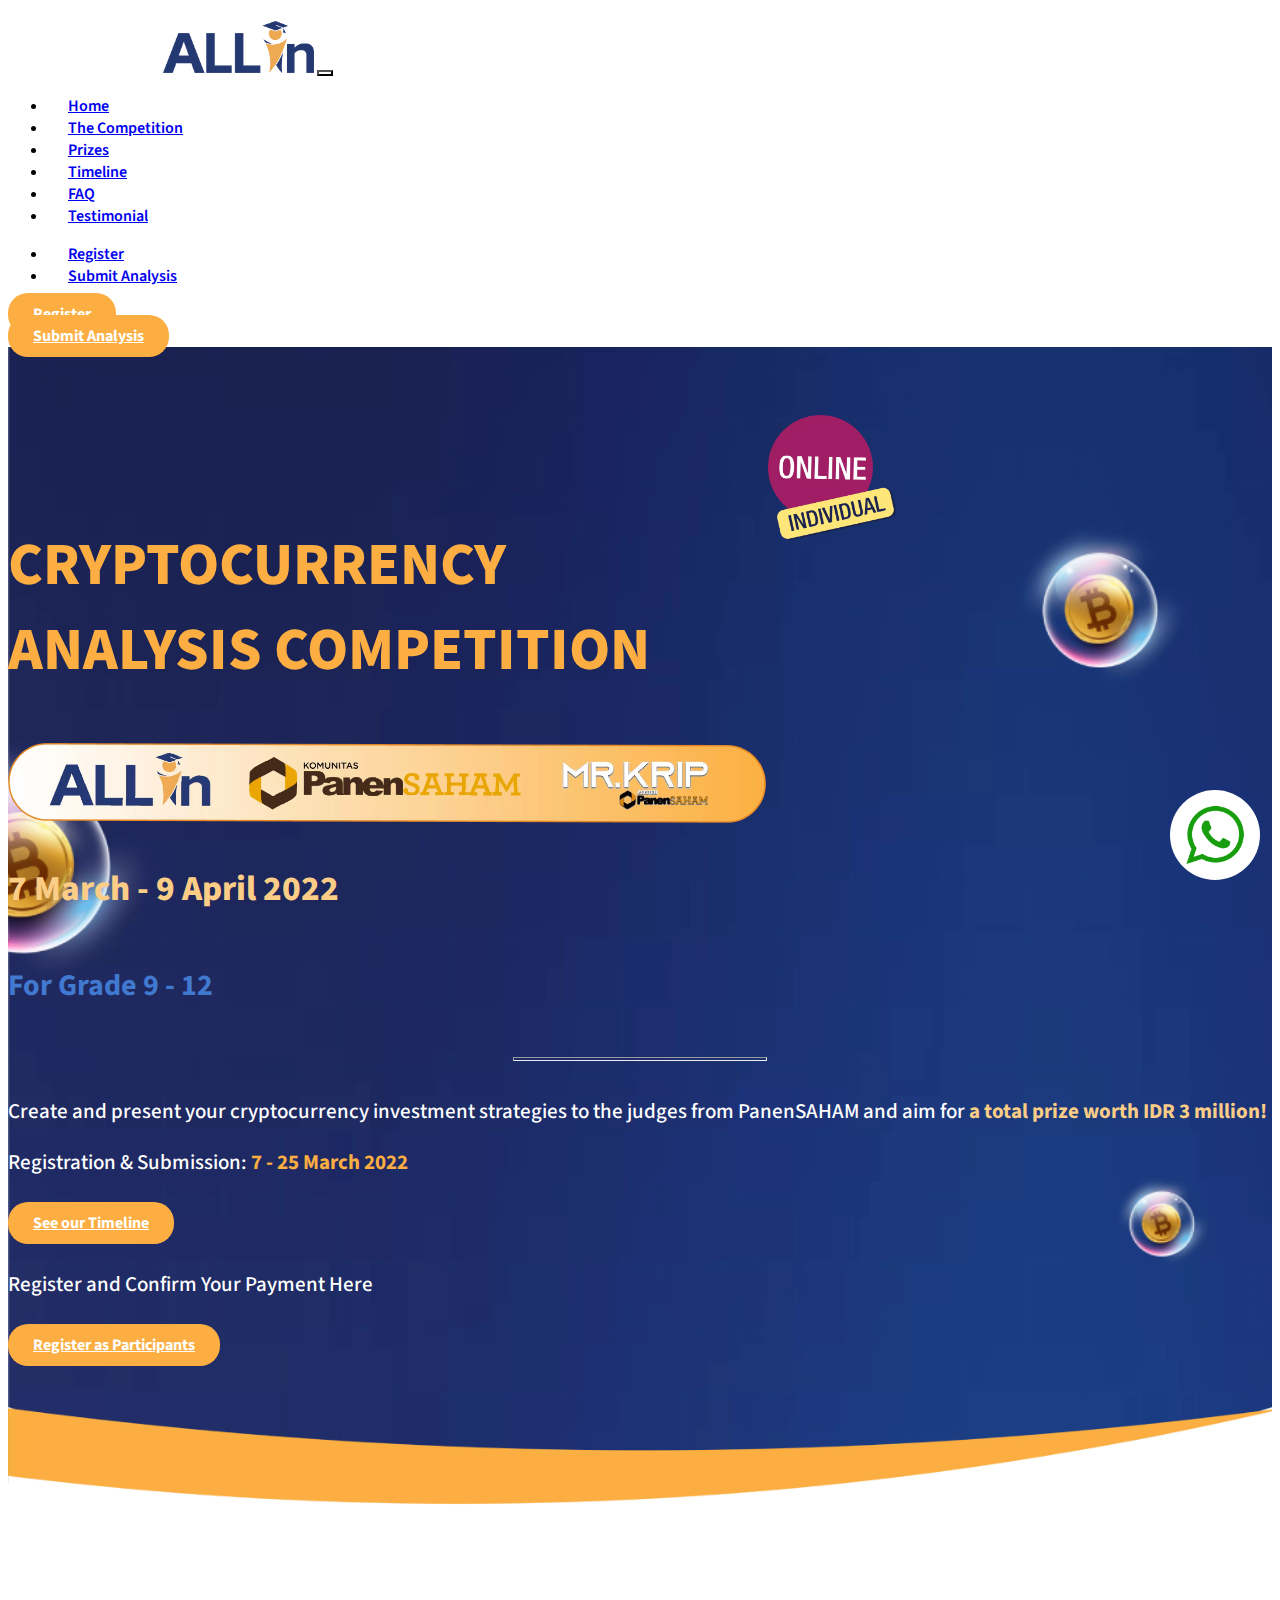
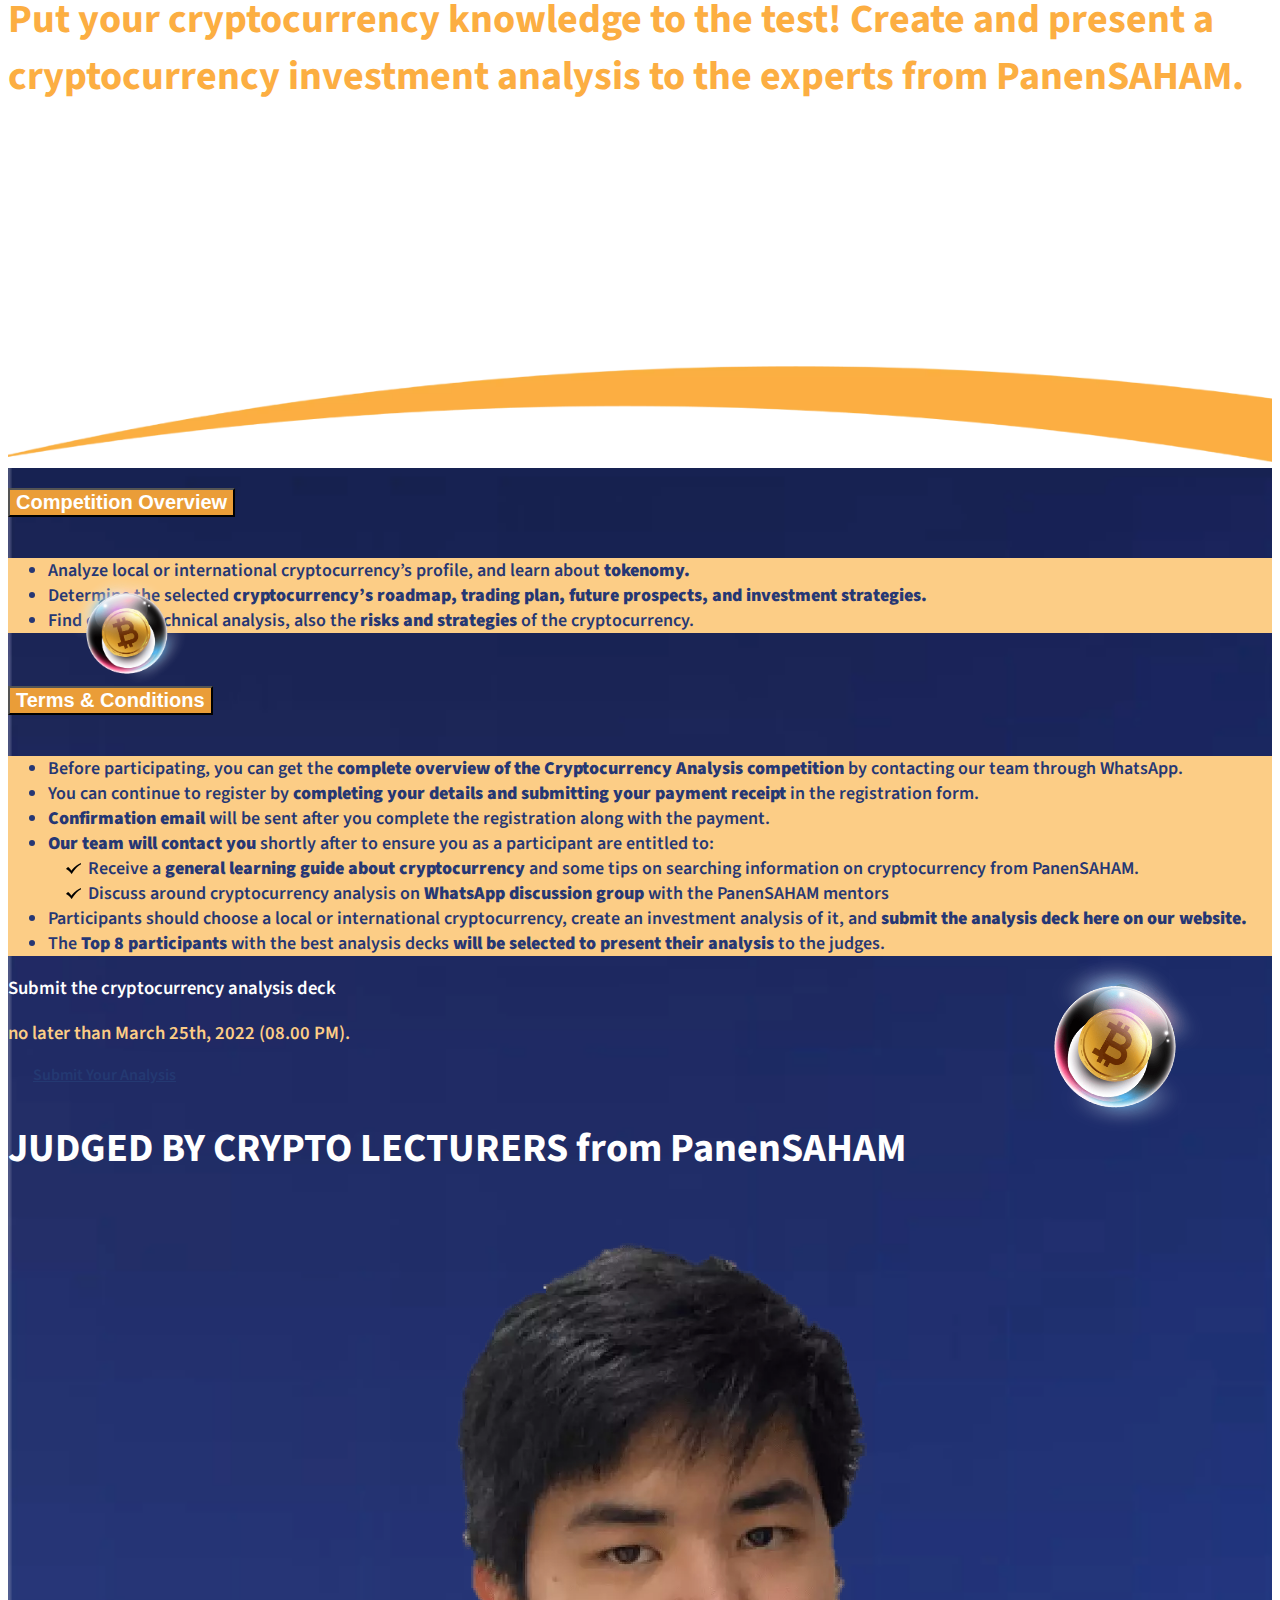
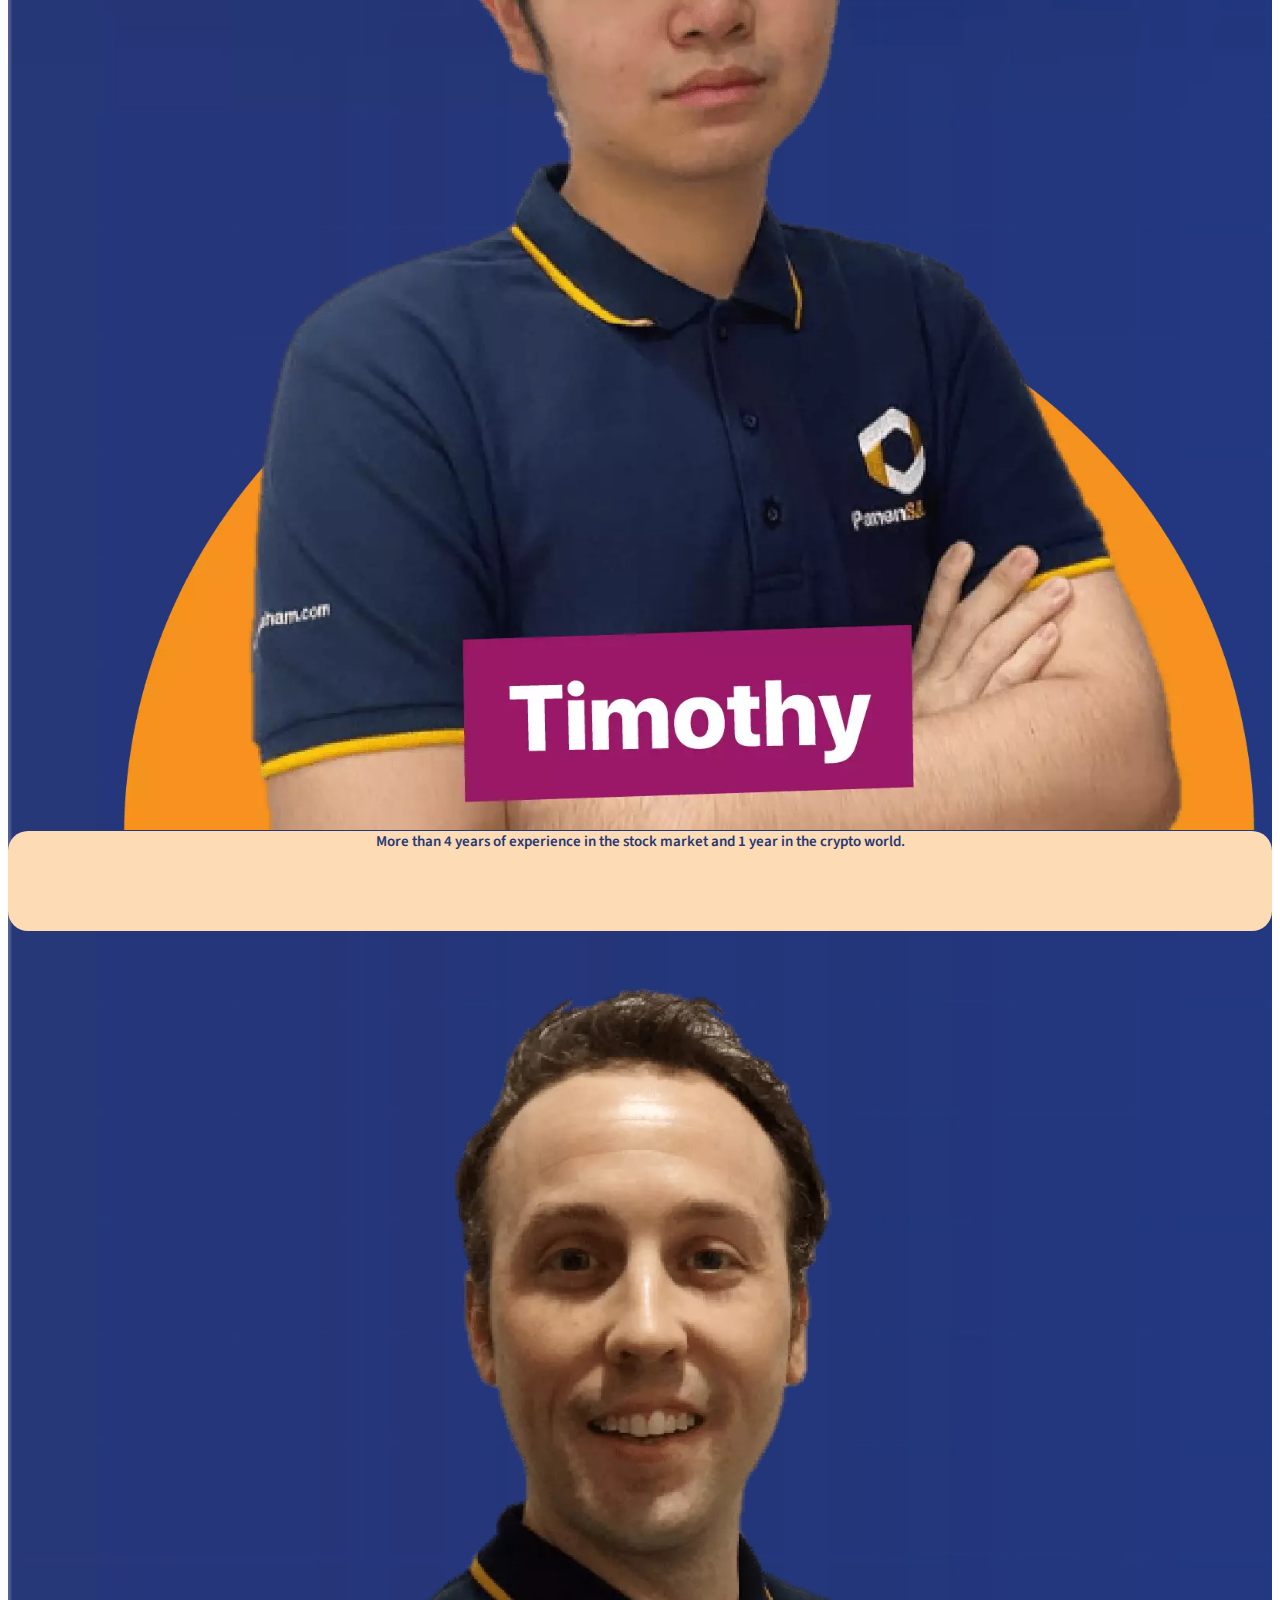
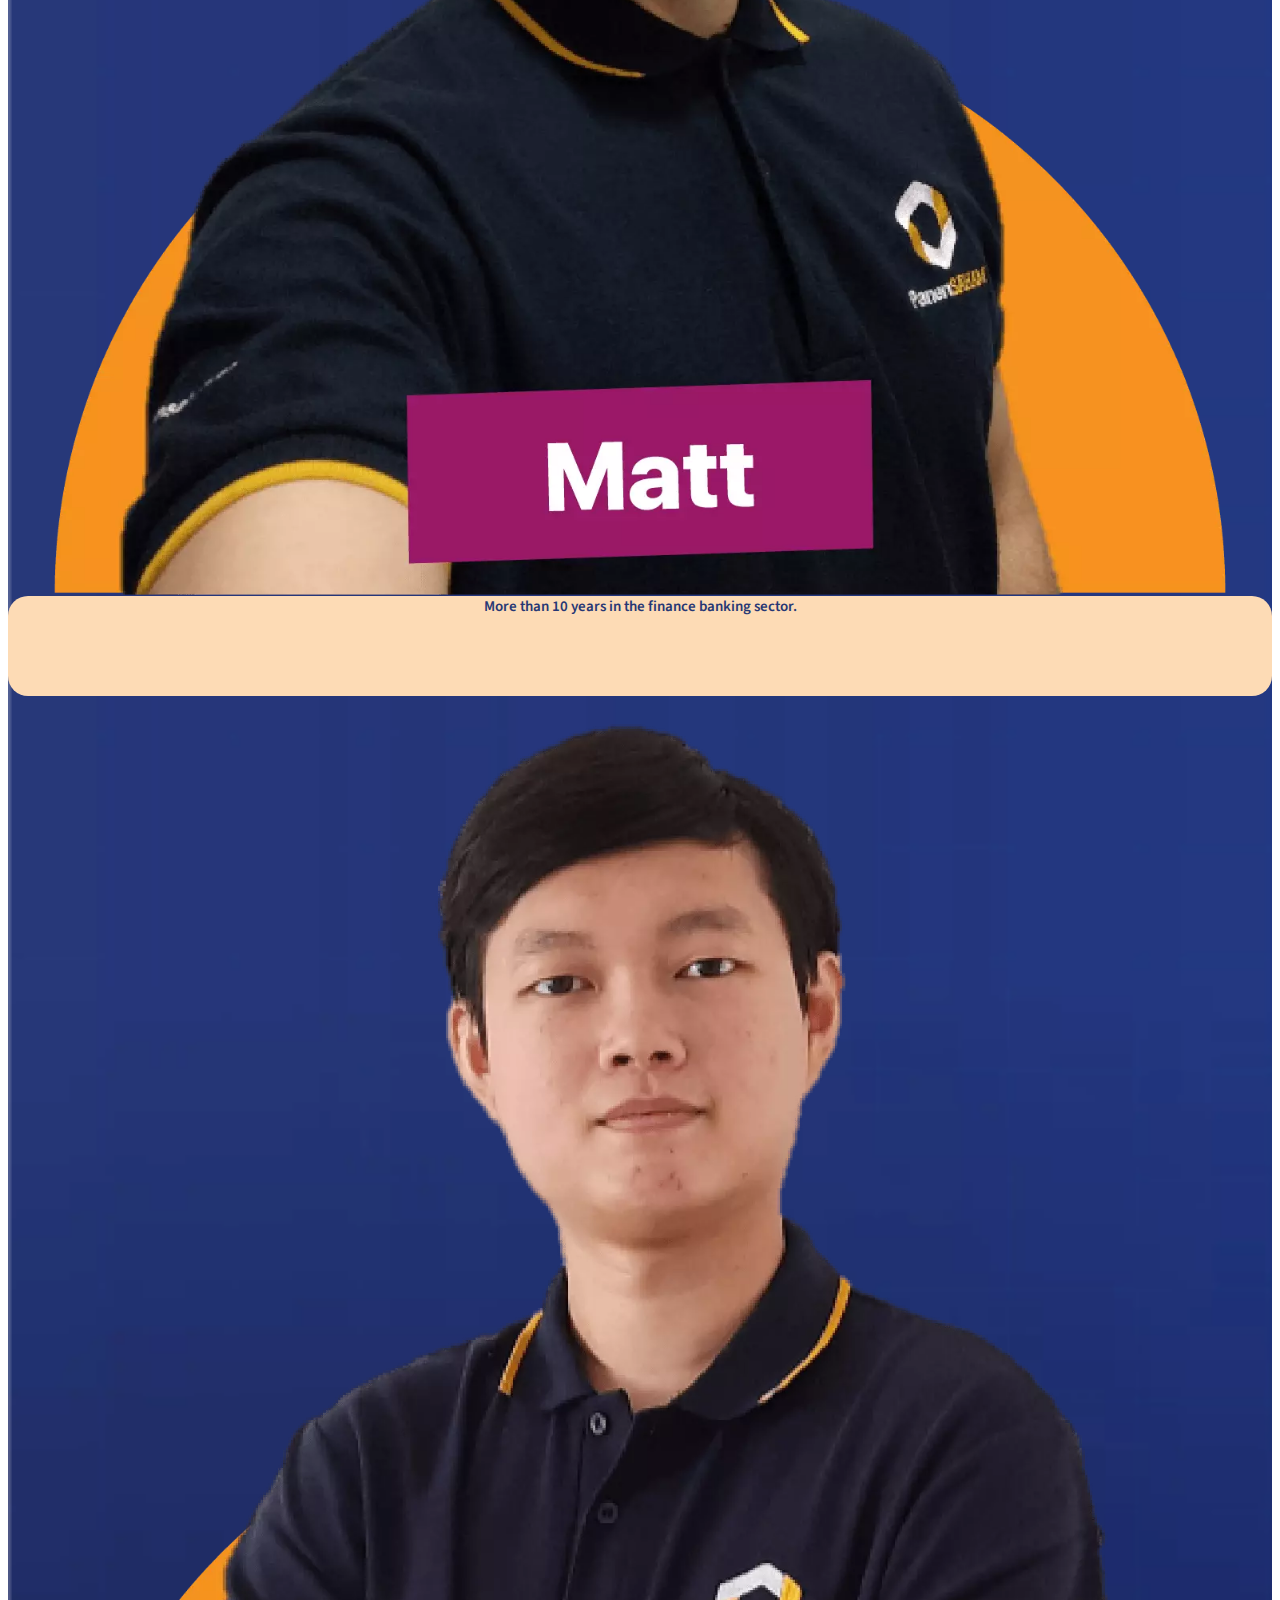
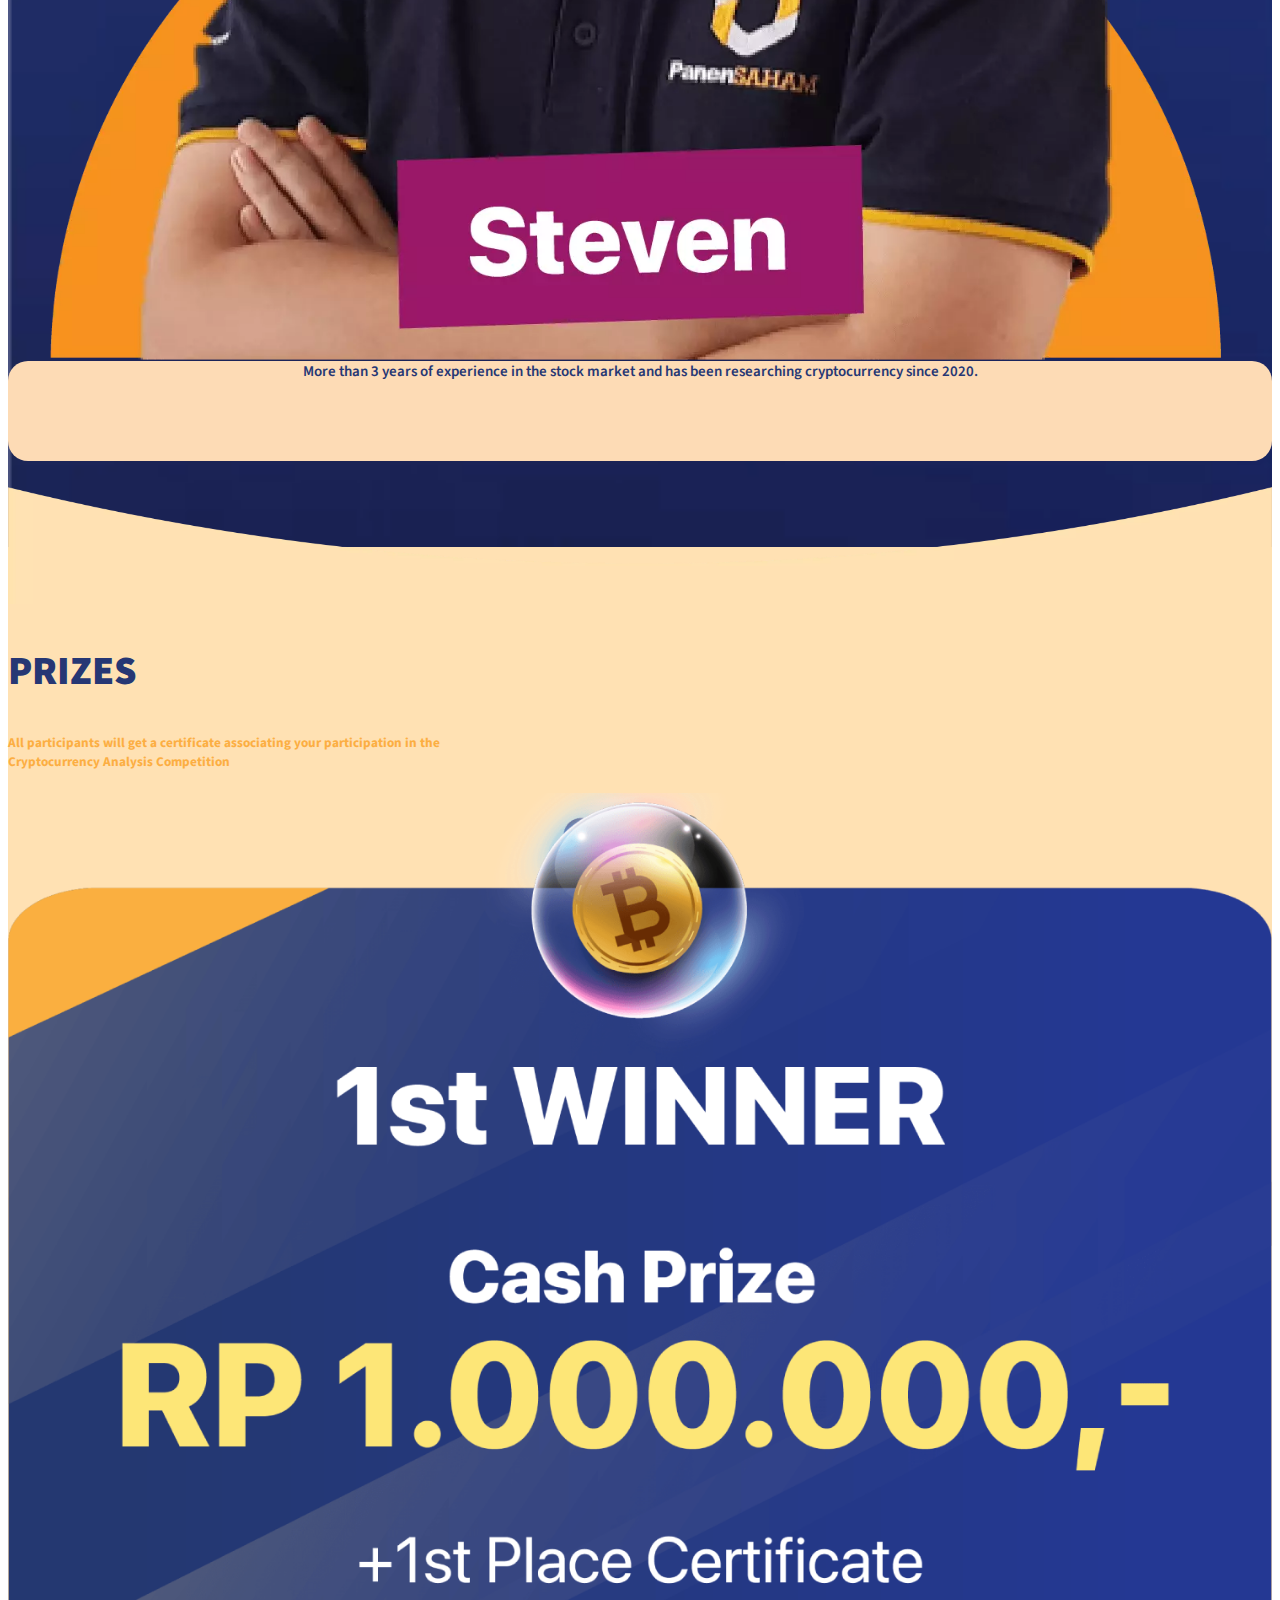
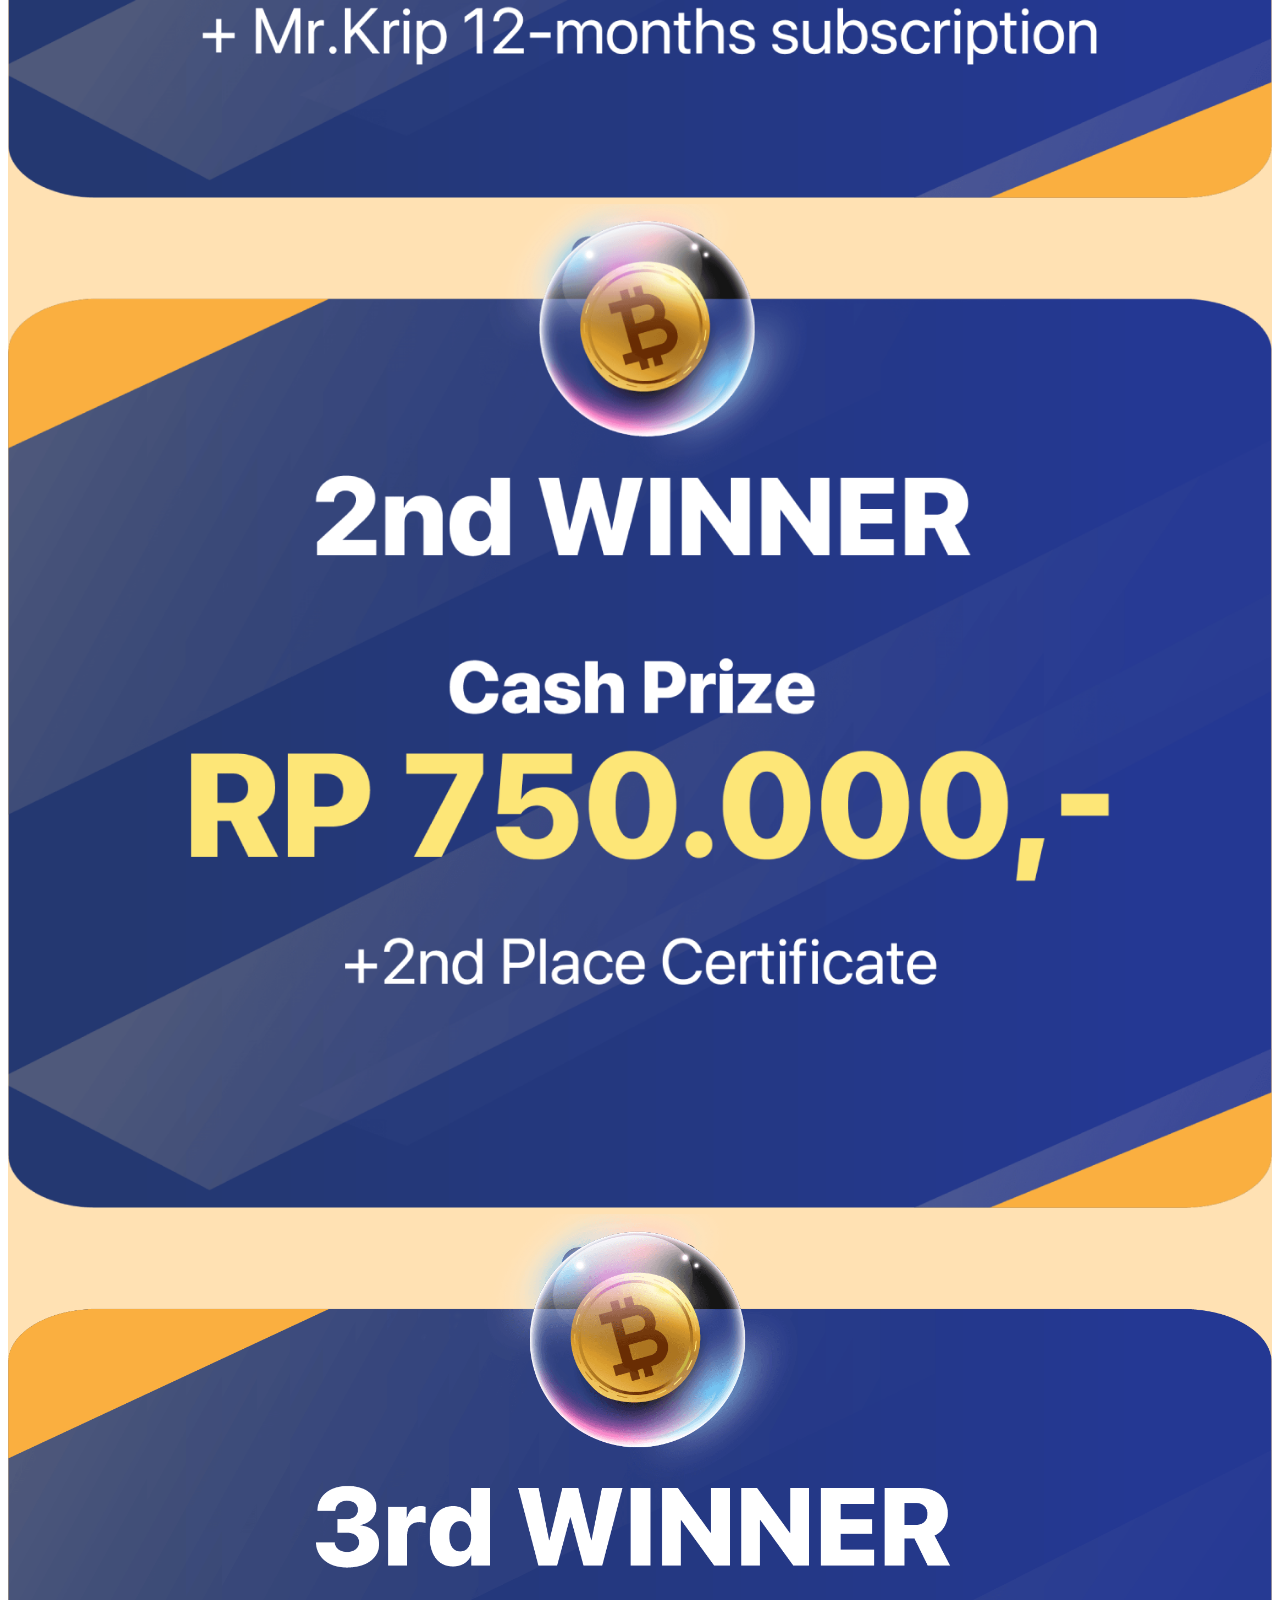
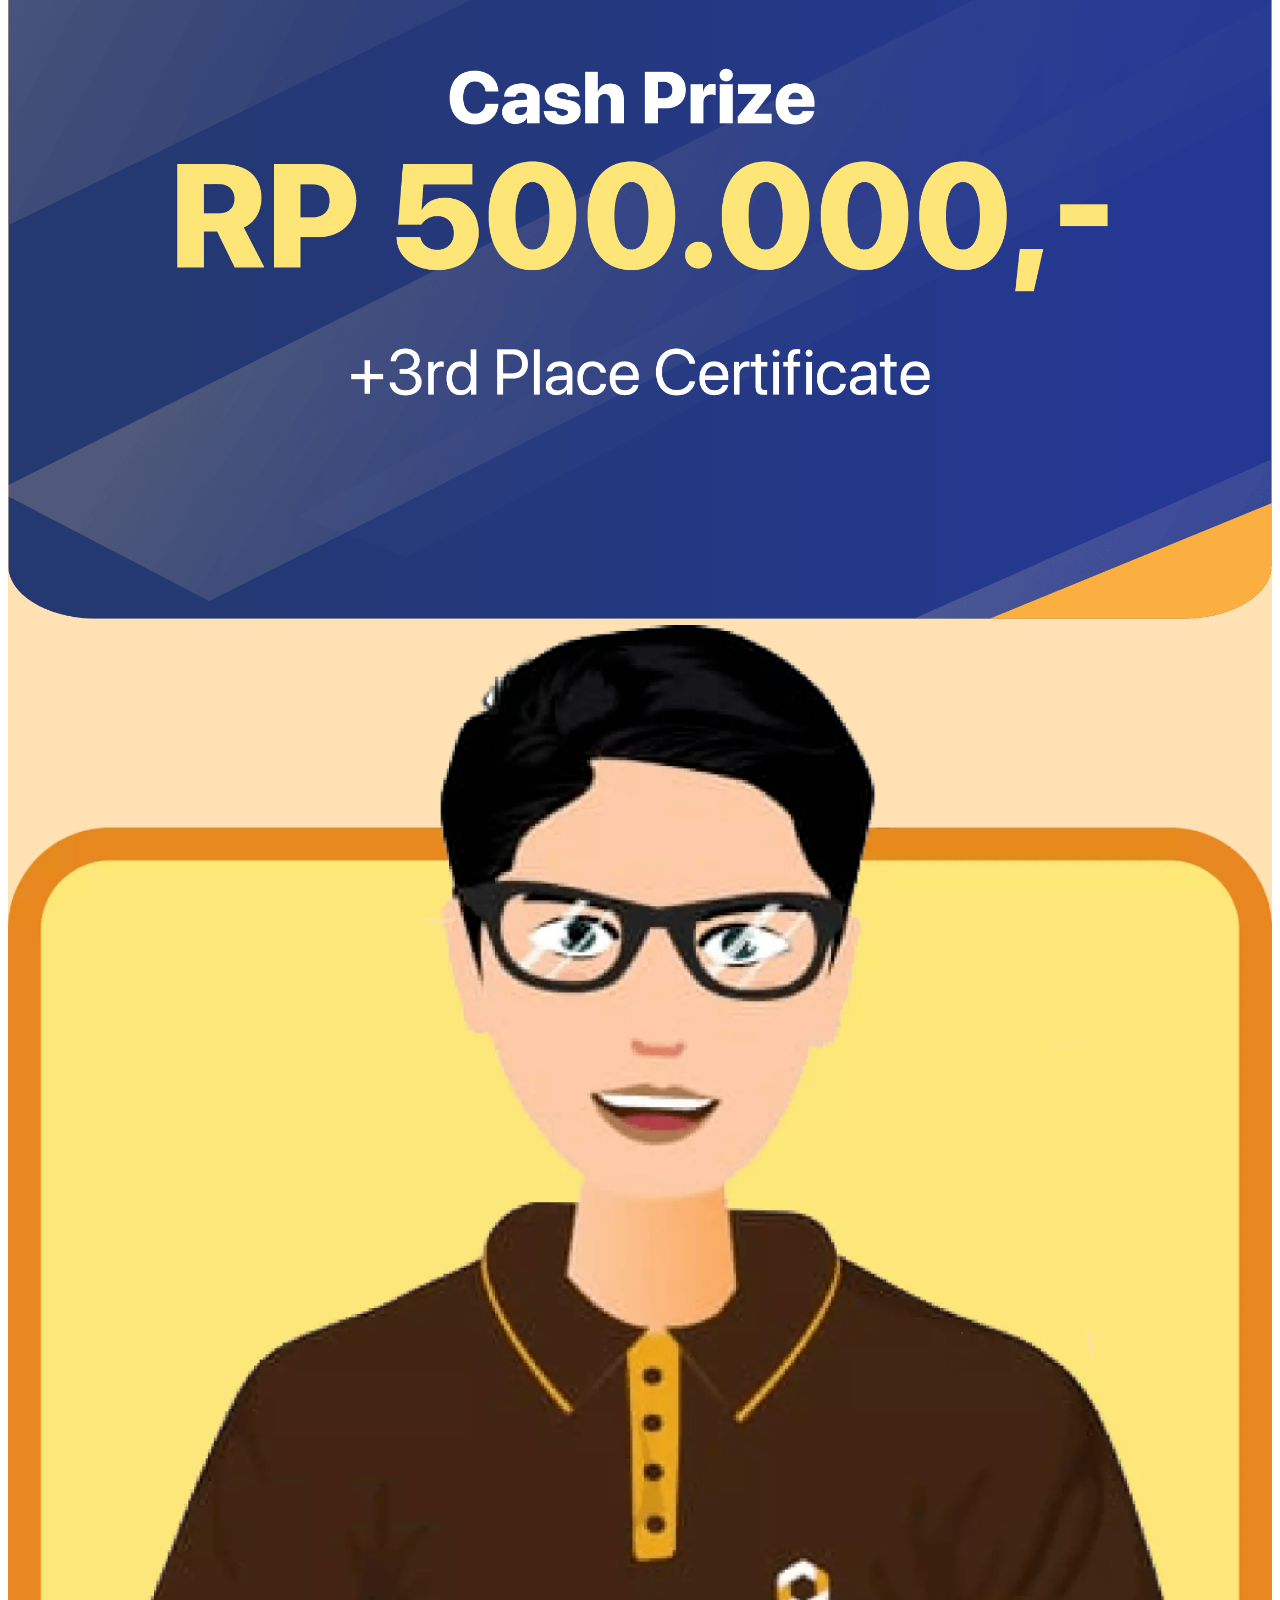
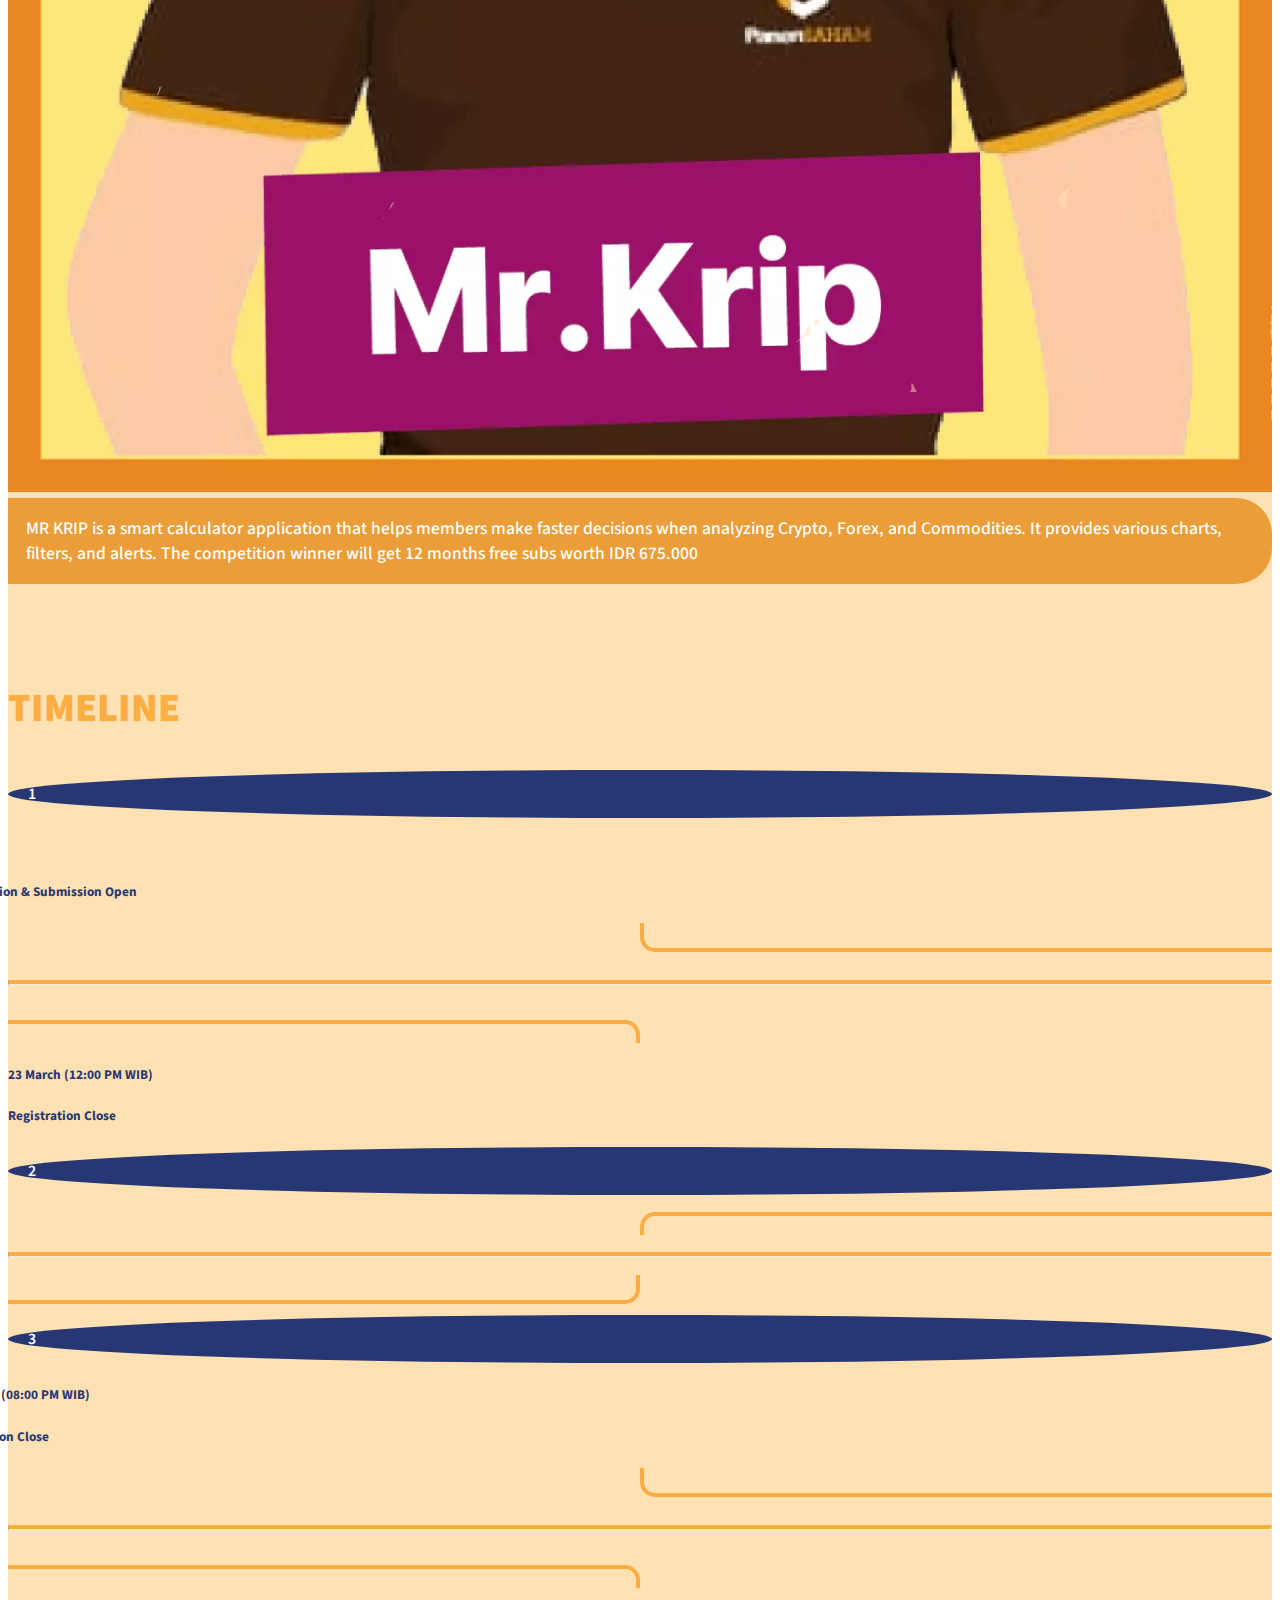
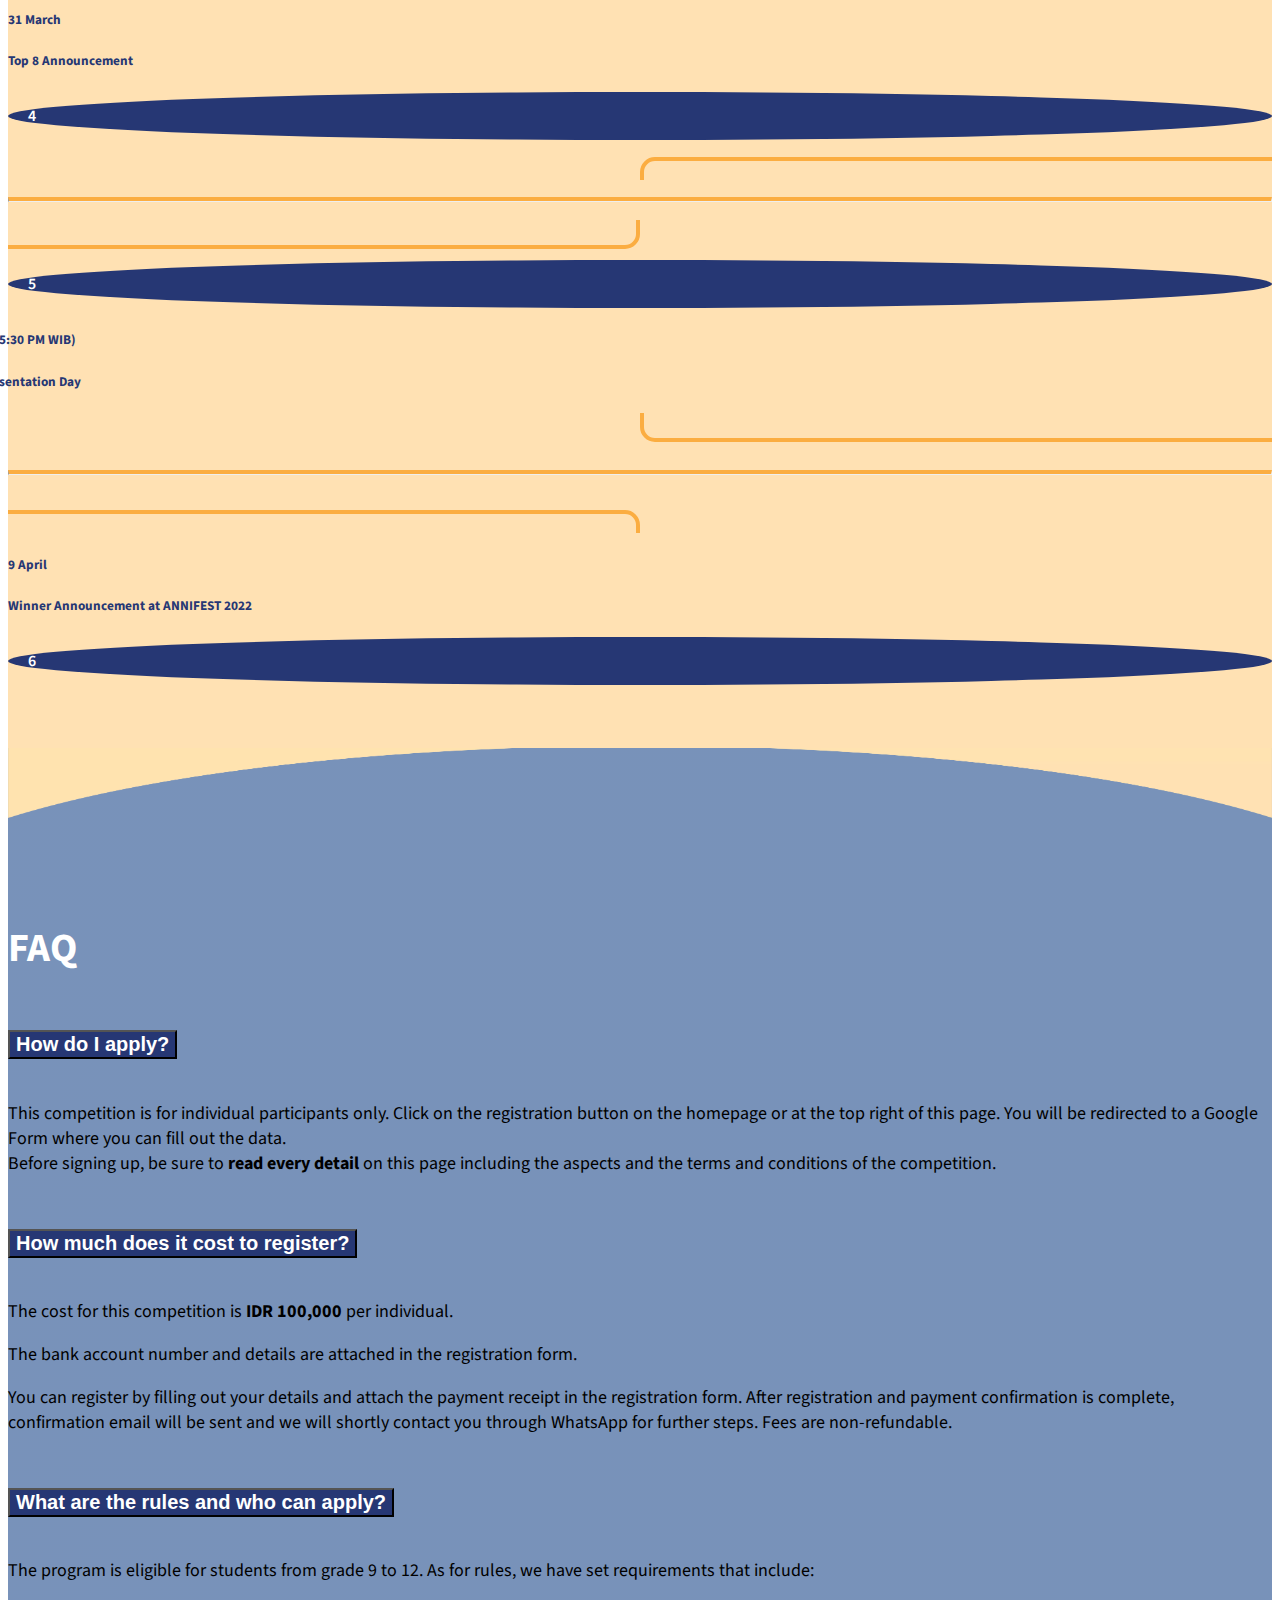
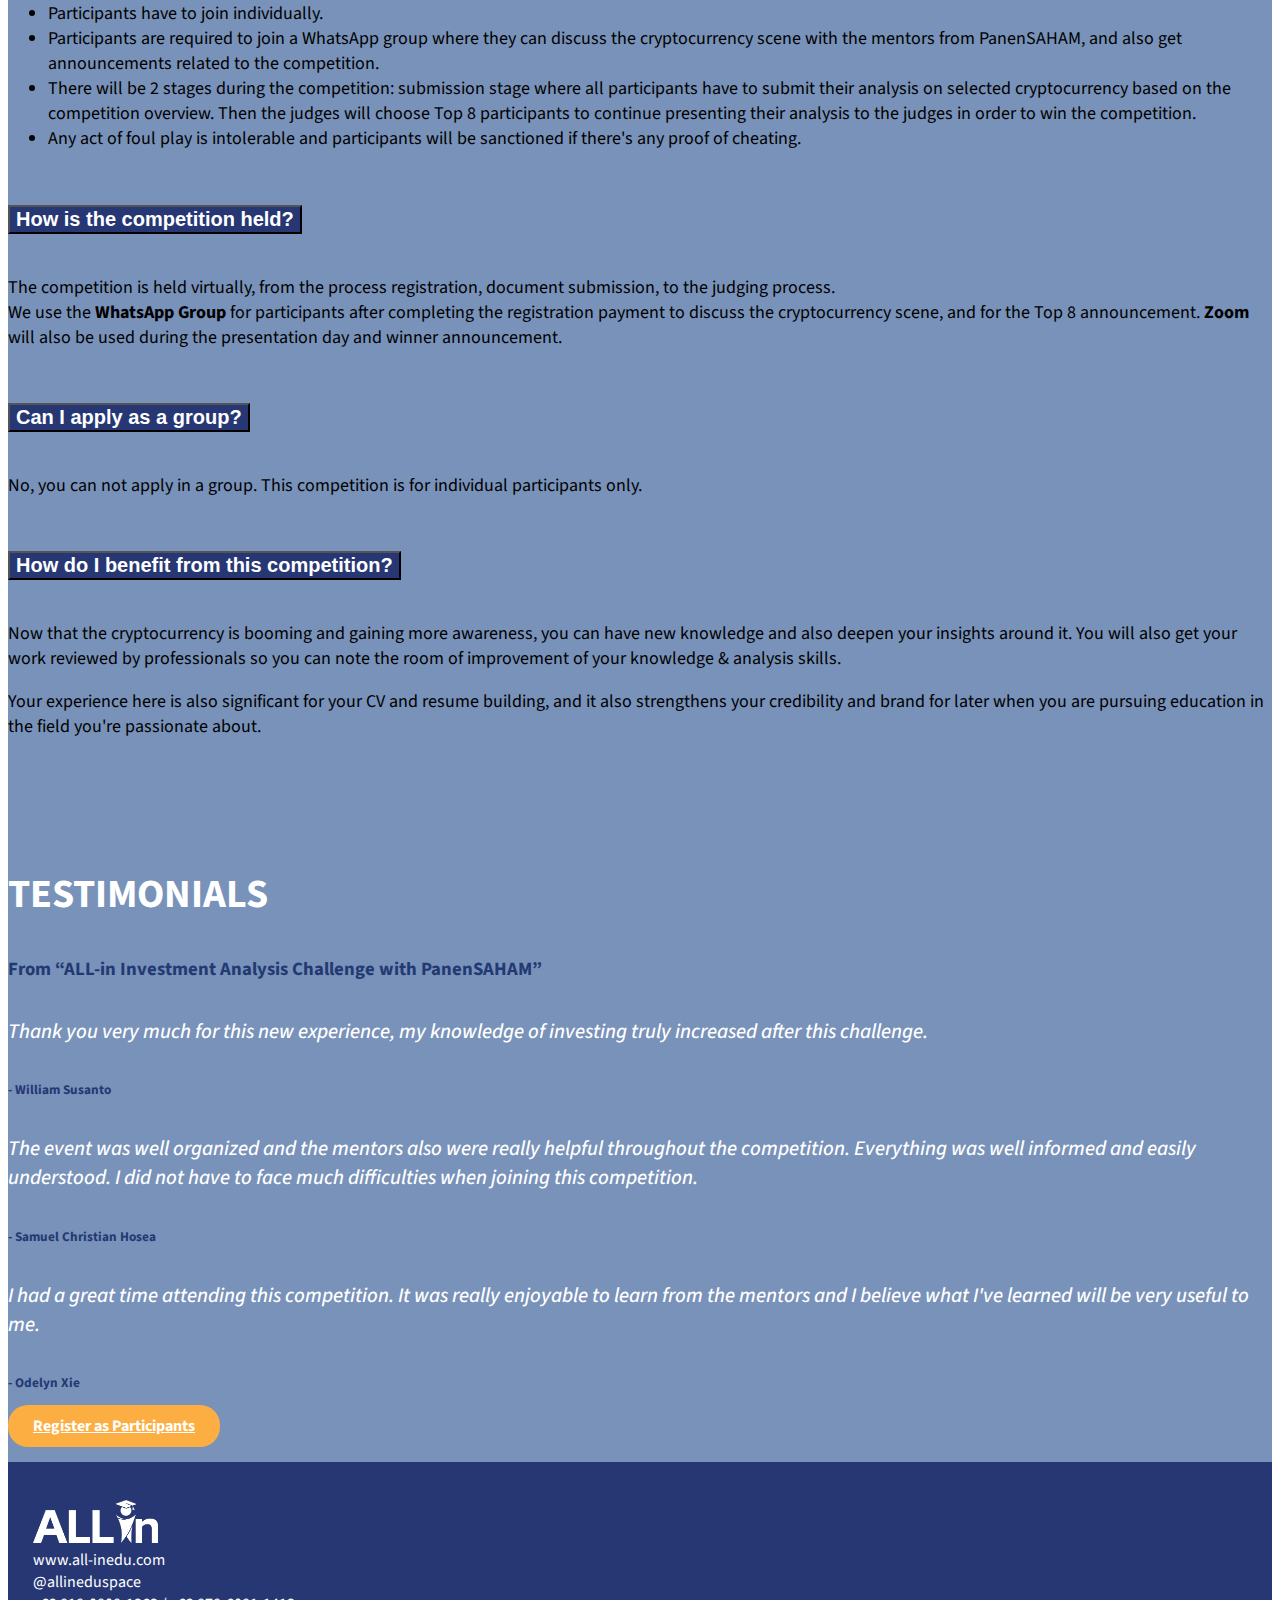
==== commit 02d901ec: "Merge branch 'faelbaru' of https://github.com/hafidz-annur/competition" ====
--- a/2022/index.html
+++ b/2022/index.html
@@ -11,6 +11,7 @@
         integrity="sha384-1BmE4kWBq78iYhFldvKuhfTAU6auU8tT94WrHftjDbrCEXSU1oBoqyl2QvZ6jIW3" crossorigin="anonymous">
     <link rel="stylesheet" href="assets/css/timeline.css">
     <link rel="stylesheet" href="assets/css/comp-01.css">
+    <link rel="stylesheet" href="assets/css/wa.css">
     <link rel="stylesheet" href="https://cdnjs.cloudflare.com/ajax/libs/font-awesome/6.0.0-beta2/css/all.min.css"
         integrity="sha512-YWzhKL2whUzgiheMoBFwW8CKV4qpHQAEuvilg9FAn5VJUDwKZZxkJNuGM4XkWuk94WCrrwslk8yWNGmY1EduTA=="
         crossorigin="anonymous" referrerpolicy="no-referrer" />
@@ -306,11 +307,14 @@
                 display: block !important;
             }
 
+            .nav-item a {
+                color: #000 !important;
+            }
 
 
             .nav-link.active {
                 border-radius: 0 !important;
-                background: #ea9d38 !important;
+                background: #fff !important;
                 color: #000 !important;
             }
 
@@ -367,7 +371,7 @@
             }
 
             .btn-reg {
-                background: #ea9d38;
+                background: #FCAE42;
                 margin-bottom: 20px !important;
             }
 
@@ -443,6 +447,13 @@
         .comp-check {
             list-style-image: url('assets/img/checklist.webp');
         }
+
+        .navbar-light .navbar-toggler {
+            color: rgba(0, 0, 0, .55);
+            border-color: none;
+            box-shadow: none;
+            background: white;
+        }
     </style>
 </head>
 
@@ -461,8 +472,12 @@
         </div>
     </div> -->
 
+    <div class="wa">
+        <img src="assets/img/wa.png" alt="Whatsapp">
+    </div>
+
     <nav id="nav" class="navbar fixed-top bg-navbar1 navbar-expand-lg navbar-light bg-light">
-        <div class="container">
+        <div class="container py-md-0 py-2">
 
             <img src="assets/img/crypto/ALL-in Eduspace Logo (white).png" class="navbar-brand pe-5" id="logoWhite">
             <img src="assets/img/crypto/ALL-in Eduspace Logo.png" class="navbar-brand pe-5" id="logoColor">
@@ -512,7 +527,7 @@
                         class="btn btn-warning d-md-none" id="regBtn">Register
                     </a>
                 </div>
-                <div class="d-md-flex btn-reg">
+                <div class="d-md-flex btn-reg ms-md-2">
                     <a href="https://bit.ly/CryptoCompetition-Submission" target="_blank"
                         class="btn btn-warning d-md-none" id="subBtn">Submit Analysis
                     </a>
@@ -760,7 +775,7 @@
             </div>
 
             <div class="row justify-content-center mt-5">
-                <div class="col-md-8">
+                <div class="col-md-8 px-md-0 px-5">
                     <div class="row g-0 no-gutters align-items-end">
                         <div class="col-md-4">
                             <img src="assets/img/crypto/Mr.krip.png" width="100%">
@@ -1047,7 +1062,8 @@
                                         <li>
                                             There will be 2 stages during the competition: submission stage where
                                             all participants have to submit their analysis on selected cryptocurrency
-                                            based on the competition overview. Then the judges will choose Top 8 participants to
+                                            based on the competition overview. Then the judges will choose Top 8
+                                            participants to
                                             continue
                                             presenting their analysis to the judges in order to win the competition.
                                         </li>
@@ -1224,6 +1240,10 @@
         $('.nav-item a').css('color', 'white')
         $('#logoColor').hide();
 
+        $('.wa').click(function () {
+            window.open('https://api.whatsapp.com/send?phone=6287798385403&text=Hello%20*ALL-in%20Eduspace*!%0AMy%20name%20is%0A%0A_I%20would%20like%20to%20get%20more%20information%20about%20Cyrptocurrency%20Competition._', '_blank');
+        })
+
         $(window).scroll(function () {
             var scroll = $(window).scrollTop();
             // menus 
@@ -1251,6 +1271,8 @@
                 $('#logoWhite').show();
                 $('#logoColor').hide();
             }
+
+            console.log(scroll)
 
             if (scroll >= 0 & scroll <= 750) {
                 $('#mhome').addClass('active')
--- a/2022/assets/css/wa.css
+++ b/2022/assets/css/wa.css
@@ -0,0 +1,41 @@
+.wa {
+    position: fixed;
+    padding: 15px;
+    width: 60px;
+    height: 60px;
+    border-radius: 50%;
+    background: rgb(255, 255, 255);
+    right: 20px;
+    bottom: 20px;
+    z-index: 99999;
+    cursor: pointer;
+}
+
+.wa img {
+    width: 100%;
+}
+
+.wa-list {
+    position: fixed;
+    right: 20px;
+    bottom: 90px;
+    z-index: 99999;
+    
+}
+
+.wa-item {
+    display: block;
+    width: 150px;
+    background: rgb(255, 255, 255);
+    border-radius: 25px;
+    padding: 3px 15px;
+    margin:5px 0px;
+    border: 2px solid #E98621;
+    text-decoration: none;
+    transition: all 0.5s ease-in-out;
+}
+
+.wa-item:hover {
+    background: #EA9D38;
+    color: #000;
+}